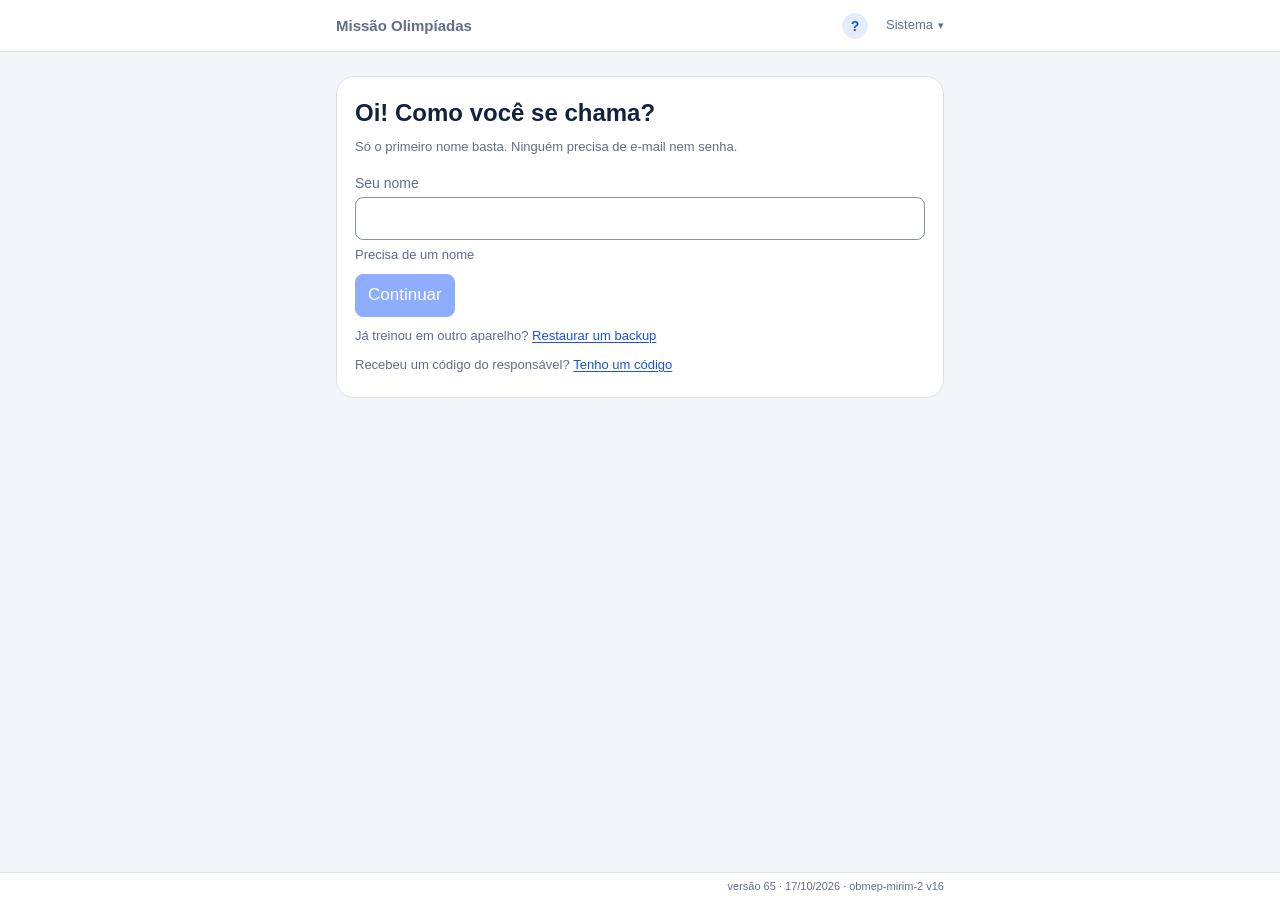
==== index.html @ d926add7 "site 65 · 17/10/2026 · obmep-mirim-2 v16" ====
<!DOCTYPE html>
<html lang="pt-BR">
<head>
<meta charset="utf-8">
<meta name="viewport" content="width=device-width, initial-scale=1, viewport-fit=cover">
<meta name="description" content="Treino com as provas antigas da olimpíada, no papel: folha de respostas, nota, caderno de erros e mapa.">
<title>Missão Olimpíadas</title>
<style>
  /* build:tokens largura="640px" corpo="17px" campo="17px" primaria="var(--blue)" */
  /* Paleta e medidas do shell. Fonte única: este arquivo é injetado nos três HTMLs pelo build.
     Não edite o bloco gerado dentro do HTML — edite aqui e rode `python3 scripts/build.py`. */
  :root{
    /* `only` nos dois temas: é ele que impede o "tema escuro para sites" do Chrome no Android de
       inverter a pintura por cima da nossa (o painel Hoje sumia no fundo, ouro e verde viravam cinza).
       `light` sozinho não opta por sair — testado. O tema escuro não é uma inversão do navegador:
       é a segunda coluna de cada token, logo abaixo. */
    color-scheme:only light;
    --bg:#F3F5F9; --surface:#FFFFFF; --ink:#12213F; --muted:#626D88;
    --line:#DDE2EC; --field-line:#8790A6; --blue:#1F5EFF; --blue-ink:#1B52E0; --blue-soft:#E4ECFF;
    --gold:#D69B0A; --gold-soft:#FFF4D6; --gold-ink:#7A5600;
    --green:#167A4C; --green-soft:#E1F5EA; --red:#B3261E; --red-soft:#FBE7E5;
  }
  /* Par escuro de cada token, na mesma linha do claro: os dois nunca saem de sincronia e não existe
     um segundo bloco de paleta para esquecer. Navegador sem light-dark() ignora estas linhas e fica
     no claro — e o boot lá embaixo não oferece o seletor onde ele não funcionaria.
     Escuro é marinho dessaturado, não cinza: a página continua sendo papel azulado, à noite. */
  :root{
    --bg:light-dark(#F3F5F9,#0E1626);           /* papel */
    --surface:light-dark(#FFFFFF,#172032);      /* ficha sobre o papel, e a barra do topo */
    --ink:light-dark(#12213F,#E9EDF6);          /* 13,9:1 sobre a ficha */
    --muted:light-dark(#626D88,#9AA7C2);        /* 6,7:1 — o mais escuro que ainda lê como secundário */
    --line:light-dark(#DDE2EC,#2C3750);
    --field-line:light-dark(#8790A6,#7987A8);   /* 4,5:1 sobre a ficha (SC 1.4.11 pede 3) */
    --blue:light-dark(#1F5EFF,#6D97FF);         /* azul elétrico não sobrevive ao escuro: sobe dois degraus */
    --blue-ink:light-dark(#1B52E0,#A9C4FF);
    --blue-soft:light-dark(#E4ECFF,#1C2A4B);
    --gold:light-dark(#D69B0A,#D9A62A);
    --gold-soft:light-dark(#FFF4D6,#3A2D0B);
    --gold-ink:light-dark(#7A5600,#EFC35E);     /* no escuro o par vira o claro: 8,1:1 sobre ouro suave */
    --green:light-dark(#167A4C,#4FC894);
    --green-soft:light-dark(#E1F5EA,#10301F);
    --red:light-dark(#B3261E,#FF8C82);
    --red-soft:light-dark(#FBE7E5,#3B1A17);
    /* sombra e backdrop: marinho com alfa no claro, um marinho quase apagado no escuro — nunca #000 */
    --shadow:light-dark(rgba(18,33,63,.25),rgba(5,9,18,.6));
    --scrim:light-dark(rgba(18,33,63,.45),rgba(5,9,18,.72));
  }
  /* Painel Hoje. No claro ele é a única superfície escura da tela; no escuro a tela inteira é escura,
     então ele passa a ser a única superfície *saturada*: azul-comando, 1,7:1 acima do papel. A tinta
     dele é branca nos dois temas — por isso os alfas de branco do painel continuam valendo. */
  :root{
    --hoje:light-dark(#12213F,#1B3A86);
    --hoje-ink:#FFFFFF;
    --hoje-line:light-dark(rgba(255,255,255,.45),rgba(255,255,255,.55)); /* 3:1 sobre o painel e sobre a pílula de 8% */
    /* opacidades da linha do tempo: o azul-comando é mais claro que o marinho, então branco a 70%/55%
       cairia para 4,1:1 nele. 85%/66% devolve o mesmo degrau visual com 6,6:1 e 4,8:1. */
    --tl:light-dark(.7,.85);
    --dim:light-dark(.55,.66);
    /* Medidas do shell. --shell é a altura da barra fixa: entra no padding do body e no
       scroll-margin-top das âncoras, então mudar aqui move tudo junto. --wide é a largura útil
       desta tela, e a barra usa a mesma do <main> para os dois alinharem. */
    --shell:52px;
    /* --footer é a altura total da barra fixa de baixo, fio de 1px incluído, e serve ao mesmo
       propósito: entra no padding do body e no quanto o toast sobe para não pousar sobre ela. */
    --footer:28px;
    --wide:640px;
    /* Medidas que mudam de tela para tela. Antes eram divergências que só quem já conhecia o código
       sabia de cor (campo de 16px no aluno e de 15px no orientador); agora cada arquivo as declara
       no próprio marcador do build, e o CSS compartilhado lê a variável. */
    --corpo:17px;        /* corpo de texto da tela */
    --campo:17px;        /* campo de formulário: nunca herda os 12px do rótulo .f */
    --primaria:var(--blue);  /* fundo do botão primário: azul elétrico no aluno, marinho no orientador */
    /* A segunda família tipográfica, e a única outra: a da folha de redação. A largura da folha é um
       número de caracteres, e só em fonte monoespaçada caractere vira largura na tela — a margem direita
       é uma linha, a linha cheia parece cheia e o recuo ocupa o que conta. Só pilha de sistema, sem
       webfont (ADR-009 de folha-de-redacao-e-noticias). A contagem nunca depende dela: num aparelho
       cujo monospace não seja de passo fixo, só a margem desenhada sai torta. */
    --mono:ui-monospace,"Cascadia Mono","Segoe UI Mono",Consolas,"DejaVu Sans Mono",Menlo,monospace;
  }
  /* Celular deitado: 52px de barra comeriam um oitavo da altura. As duas continuam fixas, mais baixas. */
  @media (max-height:480px){:root{--shell:44px;--footer:24px}}
  :root[data-tema="escuro"]{color-scheme:only dark}
  /* Papel é branco: imprimir no escuro sairia tinta clara sobre nada. */
  @media print{:root,:root[data-tema="escuro"]{color-scheme:only light}}
  /* /build:tokens */
  /* build:base */
  /* Camada de design system: o que o DESIGN.md declara obrigatoriamente igual nas três telas.
     Fonte única — editar aqui muda os três arquivos. O CSS de cada tela (o painel Hoje e o herói do
     aluno, a grade do orientador, a prosa do Escolha) continua morando junto do markup dela, porque
     58% das regras são exclusivas de uma tela e ali estar perto do HTML é qualidade, não defeito. */
  *{box-sizing:border-box}
  [hidden]{display:none !important}
  html,body{margin:0;background:var(--bg);color:var(--ink);font-family:"Avenir Next","Segoe UI",Helvetica,Arial,sans-serif;font-size:var(--corpo);line-height:1.45}
  html{scroll-behavior:smooth}
  @media (prefers-reduced-motion:reduce){html{scroll-behavior:auto}}
  p{margin:0}
  a{color:var(--blue);text-underline-offset:2px}
  .muted{color:var(--muted);font-size:13px}
  .mt{margin-top:10px}
  .f{font-size:12px;color:var(--muted);display:flex;flex-direction:column;gap:4px}
  .actions{display:flex;gap:8px;flex-wrap:wrap;margin-top:10px}

  button{font:inherit;cursor:pointer;border-radius:8px;border:1px solid var(--line);background:var(--surface);color:var(--ink);padding:8px 12px}
  /* um acento forte por card: o primário do aluno é azul elétrico, o do orientador é marinho tinta */
  button.primary{background:var(--primaria);color:var(--surface);border-color:var(--primaria)}
  button.quiet{background:transparent;border-color:transparent;color:var(--muted)}
  /* desabilitado: a base não declarava o estado, então o botão inerte saía idêntico ao ativo — o mesmo
     azul cheio, opacidade 1 e o cursor de mão, que é a metade enganosa: ele promete clique e nada
     acontece (o "Continuar" antes de escolher o personagem, na Olimpíadas). O grupo inteiro a 50%
     apaga fundo, texto e borda de uma vez, nas duas missões, nos dois temas e em toda variante, sem
     nenhuma cor nova; a regra vem depois de .primary e .quiet porque é estado, não variante. Campo e
     caixa não entram: o navegador já lhes troca o cursor, e o rótulo da seção diz o que falta. */
  button:disabled{opacity:.5;cursor:default}
  button:focus-visible,input:focus-visible,textarea:focus-visible,select:focus-visible,a:focus-visible,summary:focus-visible,h2:focus-visible,h3:focus-visible{outline:3px solid var(--blue);outline-offset:2px}
  /* campo nunca herda os 12px do rótulo .f, e --campo nunca desce de 16px onde há iPhone: abaixo disso ele dá zoom */
  /* campo vazio só se enxerga pela borda: --field-line dá 3:1 sobre branco (SC 1.4.11). Card e botão
     continuam em --line: lá o rótulo e a superfície já identificam o elemento. */
  input,textarea,select{font:inherit;font-size:var(--campo);padding:8px;border:1px solid var(--field-line);border-radius:8px;width:100%;background:var(--surface);color:var(--ink);caret-color:var(--blue)}
  textarea{resize:vertical}
  /* textarea com teto rola por dentro: a barra é do sistema, como o caret (--field-line dá 3:1 sobre branco) */
  textarea{scrollbar-width:thin;scrollbar-color:var(--field-line) transparent}
  /* textareas que crescem com o texto não têm alça: a alça brigaria com o crescimento automático */
  textarea[data-grow]{resize:none}
  textarea.code{font-size:13px;min-height:120px;overflow-wrap:anywhere}
  /* o cinza de placeholder do navegador não é o nosso: --muted é o mais claro que ainda dá 4,5:1 */
  ::placeholder{color:var(--muted);opacity:1}
  ::selection{background:var(--blue-soft);color:var(--ink)}

  /* Fila que rola de lado (navegação e abas). Enquanto sobrar item fora da tela, a borda esmaece e
     uma seta "›" fica sobre a parte já limpa da máscara: o esmaecido diz que há mais, a seta diz para onde. */
  .fila{position:relative}
  .fila::after{content:"\203A";position:absolute;right:0;top:0;bottom:0;width:26px;display:none;align-items:center;justify-content:flex-end;font-size:22px;line-height:1;color:var(--muted);pointer-events:none}
  .fila.more::after{display:flex}
  /* as abas têm padding em cima e embaixo: a seta acompanha para ficar no meio das pílulas */
  .fila.abas::after{top:4px;bottom:8px}

  /* Diálogo e toast: os únicos elementos que flutuam, e por isso os únicos com sombra. No escuro a
     sombra não desenha nada sobre fundo escuro, e o recorte volta a ser o fio de 1px de todo card. */
  dialog{border:1px solid light-dark(transparent,var(--line));border-radius:14px;padding:0;max-width:560px;width:calc(100% - 32px);max-height:calc(100vh - 32px);overflow:auto;background:var(--surface);color:var(--ink);box-shadow:0 20px 60px var(--shadow)}
  @supports (height:1dvh){dialog{max-height:calc(100dvh - 32px)}}
  dialog::backdrop{background:var(--scrim)}
  dialog .dh{display:flex;justify-content:space-between;align-items:center;gap:10px;padding:16px 18px 8px}
  dialog .dh h2{margin:0;font-size:17px}
  dialog .db{padding:0 18px 18px;font-size:14px;line-height:1.55}
  dialog .db p{margin:8px 0}
  dialog .db ul{margin:6px 0;padding-left:18px}
  dialog .db li{margin:4px 0}
  dialog .db code{background:var(--bg);padding:1px 6px;border-radius:6px;font-size:13px}

  /* O toast pousa acima da barra de baixo, não sobre ela: --footer já é a altura toda dela. */
  .toast{position:fixed;left:0;right:0;bottom:calc(var(--footer) + 16px + env(safe-area-inset-bottom));width:max-content;max-width:calc(100vw - 32px);margin:0 auto;background:var(--ink);color:var(--surface);padding:10px 16px;border-radius:99px;font-size:14px;text-align:center;opacity:0;pointer-events:none;transition:opacity .2s;z-index:3}
  .toast.show{opacity:1}
  .toast b{font-weight:700}
  @media (prefers-reduced-motion:reduce){.toast{transition:none}}
  /* toast com Desfazer: só depois de apagar (zerar, apagar repertório); some em 8 s */
  .toast.act{pointer-events:auto}
  .toast button{margin-left:10px;padding:4px 10px;font-size:13px;font-weight:700;background:var(--surface);color:var(--ink);border-color:var(--surface);border-radius:99px}
  /* toque: o Desfazer desenha 37px (a linha de 13px tem 18,85, mais 8px de padding e a borda) e acerta 44
     pela área invisível, que cresce para cima e para baixo dentro dos 10px de padding da pílula — o
     desenho não muda. O `padding:8px 12px` sozinho, copiado à mão nos dois apps, dava 37,8: padding é
     conta de métrica de fonte, e a área se mede do tamanho, como a do `?`. */
  @media (pointer:coarse){.toast button{position:relative;padding:8px 12px}.toast button::after{content:"";position:absolute;inset:calc((100% - 44px)/2) 0;border-radius:99px}}

  .help{width:26px;height:26px;padding:0;border-radius:99px;font-size:14px;font-weight:700;color:var(--blue-ink);border-color:var(--blue-soft);background:var(--blue-soft);flex:0 0 auto;line-height:1}
  @media (hover:hover){.help:hover{background:var(--blue);color:var(--surface)}}
  /* toque: o `?` desenha 26px (22 no subtítulo) e acerta 44 pela área invisível. O ::after se mede da
     caixa de PADDING, que não tem a borda de 1px do botão, e por isso o recuo sai do tamanho e não de
     um número fixo: o `inset:-9px` de antes, copiado à mão nos dois apps, dava 42 no de 26 e 38 no de 22. */
  @media (pointer:coarse){.help{position:relative}.help::after{content:"";position:absolute;inset:calc((100% - 44px)/2);border-radius:99px}}
  /* vermelho só para erro e alerta, nunca em botão */
  .err{color:var(--red);font-size:13px;margin:8px 0 0}
  .alert{background:var(--red-soft);color:var(--red);border-radius:10px;padding:10px 12px;font-size:14px;line-height:1.4}

  /* A faixa de atualização (#updateBanner). As regras moram aqui porque a peça é obrigatoriamente
     idêntica nos dois apps — e até 18/09/2026 elas existiam em TRIPLICATA, copiadas à mão nos três
     arquivos, inclusive no Escolha, que não tem faixa nenhuma.

     Azul e não vermelho: versão nova não é falha, e vermelho ali leria como "alguma coisa quebrou".
     Mas azul suave sobre o papel azulado dá 1,1:1. Dentro de um card o mesmo recurso funciona — é o
     que .promo e .flag fazem, sobre branco —; na PÁGINA ele desaparece, e a faixa lia como mais um
     card num quadro cheio de cards. Quem separa é o fio de 1px em azul elétrico: é o único bloco da
     tela com contorno de acento, e um fio basta. Filete grosso à esquerda seria o carimbo genérico de
     "callout", que é o oposto de uma decisão — e o ouro do .flag já ocupa esse gesto no orientador. */
  .alert.info{background:var(--blue-soft);color:var(--blue-ink);border:1px solid var(--blue)}
  #updateBanner{margin:0 0 12px}
  #updateBanner p{margin:0}
  #updateBanner .actions{margin-top:8px;align-items:center}
  /* Os dois botões são `quiet`, que nasce em --muted: cinza-neblina sobre azul suave é cinza fora do
     tom da superfície, e no escuro chega perto de parecer desabilitado. Sobre superfície colorida o
     secundário se tinge da própria cor, nunca de cinza — e --blue-ink é o par escuro que a paleta já
     reserva para pousar sobre --blue-soft. O `quiet` continua `quiet`: sem fundo, sem fio, sem acento.
     Nenhuma das duas saídas é a certa, e a Regra do Um Acento continua valendo aqui. */
  #updateBanner button.quiet{color:var(--blue-ink)}
  /* A barra do download. O trilho não pode ser --blue-soft, que aqui é o fundo da própria faixa: usa
     --surface, que no claro sobe (branco sobre azul suave) e no escuro afunda (#172032 sobre #1C2A4B)
     — nos dois casos lê como sulco. `appearance:none` é o que tira o desenho do sistema operacional,
     que não conhece a nossa paleta e ignora o tema. */
  #updateProg{display:block;width:100%;height:6px;margin-top:8px;border:0;border-radius:99px;background:var(--surface);appearance:none;-webkit-appearance:none}
  #updateProg::-webkit-progress-bar{background:transparent;border-radius:99px}
  #updateProg::-webkit-progress-value{background:var(--blue);border-radius:99px}
  #updateProg::-moz-progress-bar{background:var(--blue);border-radius:99px}
  /* O link herda a cor da faixa: azul tinta sobre azul suave já é o contraste da peça, e um segundo
     azul ali brigaria com ele. */
  #updateBanner a{color:inherit;font-size:14px;text-underline-offset:2px}
  /* Ela aparece NO MEIO da sessão, quando o download termina, e é aí que a atenção importa: a entrada
     é o aviso. Um momento só, com a mesma curva da promoção de patente — o outro anúncio do sistema
     que aparece sozinho. De cima para baixo porque ela empurra a página, e não surge por baixo dela. */
  @media (prefers-reduced-motion:no-preference){
    #updateBanner:not([hidden]){animation:faixa .45s cubic-bezier(.16,1,.3,1) both}
    @keyframes faixa{from{opacity:0;transform:translateY(-6px)}to{opacity:1;transform:none}}
  }
  /* Em alto contraste o fundo e o fio somem: sem isto a faixa vira texto solto no meio da página. */
  @media (forced-colors:active){.alert.info{outline:2px solid CanvasText}}
  /* Aviso de tela: some no papel. Uma folha impressa hoje não tem como reiniciar app nenhum, e a
     linha sobreviveria ao arquivo. */
  @media print{#updateBanner{display:none}}
  /* A folha de redação (.sheet): linhas numeradas e pautadas, desenhadas por folhaHTML() a partir de
     folhaLinhas() — a mesma lista que dá a contagem, então a folha e o número não discordam. Mora aqui
     porque é o mesmo componente nos dois apps (o rascunho dele, a referência do passar a limpo, a folha
     no painel do pai). --cols é a largura dele, posta inline no <ol>; a coluna do texto mede
     exatamente --cols caracteres e a margem é o fio à direita dela. Pauta em --line, como todo fio de
     card; a margem em --field-line, porque ela é o exercício e precisa se ver. Nenhum estado é
     vermelho: a folha nunca julga o que ele escreveu.
     Linhas: .out (depois da 30ª, abaixo do corte "fora da folha"), .past (passou da largura dele, numa
     semana em que a folha segue o papel: aviso neutro, pontilhado) e .full (a linha do passar a limpo
     que chegou ao máximo: a margem escurece, e é só isso que a recusa silenciosa mostra).
     A folha não encolhe para caber: em tela estreita o .sheet-wrap rola de lado por dentro e a página
     não. Encolher foi medido e recusado (para 68 colunas caberem num celular de 375 px a letra iria a
     6,8 px). Enquanto sobra linha à direita, o .sheet-wrap leva .more: a borda some em degradê, como
     na .fila, e não corta a palavra a seco. Com toque, a .sheet-hint acima da folha diz o que fazer —
     deitado, 55 e 68 colunas cabem inteiras em todo celular medido. Sem toque ela não aparece: numa
     janela estreita de computador "deite o celular" seria instrução para outro aparelho.
     A largura do <ol> é a conta das colunas (número, intervalo, texto) e não max-content, e cada linha
     leva content-visibility:auto: o rascunho é redesenhado a cada tecla, e com um texto várias vezes
     maior que a folha medir a linha mais larga obrigava o navegador a diagramar todas — numa redação de
     20.000 palavras eram 2.500 linhas e mais de 100 ms por tecla. Assim só as linhas visíveis custam. */
  .sheet-wrap{max-width:100%;overflow-x:auto;scrollbar-width:thin;scrollbar-color:var(--field-line) transparent}
  /* impeccable-disable-next-line design-system-color: #000 aqui é canal de máscara (alfa), não cor visível */
  .sheet-wrap.more{-webkit-mask-image:linear-gradient(to right,#000 calc(100% - 32px),transparent);mask-image:linear-gradient(to right,#000 calc(100% - 32px),transparent)}
  .sheet-hint{display:none;margin:10px 0 4px;font-size:12px;color:var(--muted)}
  .sheet-hint + *{margin-top:10px}
  @media (pointer:coarse){.sheet-hint:not([hidden]){display:block}.sheet-hint:not([hidden]) + *{margin-top:0}}
  .sheet{list-style:none;margin:0;padding:0;width:calc((var(--cols) + 4.5) * 1ch);min-width:100%;background:var(--surface);color:var(--ink);font-family:var(--mono);font-size:13px;line-height:24px}
  .sheet li{display:grid;grid-template-columns:3ch calc(var(--cols) * 1ch);column-gap:1.5ch;min-height:25px;border-bottom:1px solid var(--line);content-visibility:auto;contain-intrinsic-block-size:auto 25px}
  .sheet .sheet-n{color:var(--muted);text-align:right;font-variant-numeric:tabular-nums;user-select:none}
  .sheet .sheet-t{min-width:0;white-space:pre;border-right:1px solid var(--field-line)}
  .sheet input.sheet-t{font:inherit;line-height:inherit;height:24px;padding:0;border:0;border-right:1px solid var(--field-line);border-radius:0;background:transparent;width:auto}
  .sheet .full .sheet-t{border-right-color:var(--ink)}
  .sheet .past .sheet-t{text-decoration:underline dotted var(--field-line);text-underline-offset:5px}
  /* "passou da sua largura" é para leitor de tela: o pontilhado é desenho e não se lê. O aluno não tem
     .vh, e a folha não depende do CSS de tela nenhuma. */
  .sheet .sheet-vh{position:absolute;width:1px;height:1px;margin:-1px;padding:0;overflow:hidden;clip-path:inset(50%);white-space:nowrap}
  .sheet .out{background:var(--bg);color:var(--muted)}
  .sheet li:not(.out) + .out::before{content:"fora da folha";grid-column:1 / -1;font-family:"Avenir Next","Segoe UI",Helvetica,Arial,sans-serif;font-size:12px;color:var(--muted);border-top:2px dashed var(--field-line);padding-left:4.5ch}
  /* Carimbo do build: mora na barra fixa de baixo (.shell-footer, em shell.css), pequeno e fora do
     caminho, mas legível de qualquer ponto da página quando o pai pergunta "que versão aparece aí
     embaixo?". Sai também no papel — folha impressa sem versão não dá para conferir depois. */
  .versao{margin:0;font-size:11px;color:var(--muted);font-variant-numeric:tabular-nums}
  /* /build:base */
  /* build:shell-css */
  /* Barra do topo: a casca comum aos três arquivos. Fixa — o conteúdo passa por baixo dela, e é por
     isso que o <body> ganha padding-top e o <html> o scroll-padding (nunca em pixels soltos).
     Chrome é superfície, não papel: fundo --surface e um fio de 1px embaixo. Aqui a sombra da barra
     fixa não serve, porque no tema escuro sombra escura sobre fundo escuro não desenha nada. */
  .shell{position:fixed;top:0;left:0;right:0;z-index:5;background:var(--surface);border-bottom:1px solid var(--line);padding-top:env(safe-area-inset-top)}
  .shell .in{display:flex;align-items:center;gap:10px;height:calc(var(--shell) - 1px);max-width:var(--wide);margin:0 auto;padding:0 max(16px,env(safe-area-inset-right)) 0 max(16px,env(safe-area-inset-left))}
  /* O nome da tela é o item que encolhe: numa tela estreita ele abrevia, e os botões da direita não —
     quem chega na barra já sabe em que tela está, e os controles precisam continuar clicáveis inteiros. */
  .shell .telas{flex:1 1 auto;min-width:0}
  .shell h1{margin:0;font-size:15px;font-weight:600;color:var(--muted);white-space:nowrap;overflow:hidden;text-overflow:ellipsis}
  /* O user menu entra aqui dentro, depois do tema. Não crie div vazia para reservar o lugar. */
  .shell .acts{display:flex;align-items:center;gap:10px;flex:0 0 auto}

  /* Menus da barra: o nome da tela abre a lista de telas, o nome do tema abre a lista de temas.
     Um componente só, usado duas vezes. O tema era um toggle de três pílulas e comia 176px dos 358
     que sobram em 390px — quase metade da barra para uma preferência que se ajusta uma vez. Como
     dropdown ele mostra a escolha atual em ~78px, e o nome da tela deixa de ser espremido.
     <details> e não a Popover API: o popover traria fechar-ao-clicar-fora e Esc de graça, mas onde
     ele não existe o menu simplesmente não abre — e aqui isso seria perder o caminho entre os dois
     arquivos do Arthur. As poucas linhas de JS são o preço de funcionar em todo lugar. */
  .menu{position:relative;min-width:0}
  .telas .menu{margin-left:-8px}  /* o texto do título volta a alinhar com o conteúdo da página */
  .acts .menu{margin-right:-8px}
  .menu > summary{display:flex;align-items:center;gap:5px;min-width:0;padding:4px 8px;border-radius:8px;cursor:pointer;list-style:none}
  .menu > summary::-webkit-details-marker{display:none}
  .menu > summary > span{white-space:nowrap;overflow:hidden;text-overflow:ellipsis}
  .menu > summary::after{content:"\25BE";font-size:11px;line-height:1;color:var(--muted);flex:0 0 auto;transition:transform .15s}
  .menu[open] > summary::after{transform:rotate(180deg)}
  @media (prefers-reduced-motion:reduce){.menu > summary::after{transition:none}}
  .menu > summary:focus-visible{outline:3px solid var(--blue);outline-offset:1px}
  @media (hover:hover){.menu > summary:hover{background:var(--bg)}}
  .tema > summary{font-size:13px;color:var(--muted)}
  .menu .pop{position:absolute;top:calc(100% + 7px);left:0;z-index:1;min-width:190px;display:flex;flex-direction:column;gap:2px;padding:4px;background:var(--surface);border:1px solid var(--line);border-radius:12px;box-shadow:0 12px 32px var(--shadow)}
  .acts .menu .pop{left:auto;right:0}  /* encostado na direita: é lá que o botão está */
  .menu .pop > a,.menu .pop > span,.menu .pop > label,.menu .pop > button{display:block;padding:9px 10px;border-radius:8px;font-size:14px;color:var(--ink);text-decoration:none;white-space:nowrap;cursor:pointer}
  /* o botão do user menu é um item de lista, não um botão: sem fio, sem fundo, largura inteira e o
     texto alinhado com os vizinhos. Sem isto ele herdaria a borda e o padding de base.css e ficaria
     uma pílula dentro da lista, do lado de itens que não têm nenhuma. */
  .menu .pop > button{width:100%;text-align:left;background:transparent;border:0;font:inherit}
  /* o item marcado usa a linguagem do chip marcado: a tela onde você está, o tema que está valendo */
  .menu .pop > [aria-current],.menu .pop > label:has(input:checked){background:var(--blue-soft);color:var(--blue-ink);font-weight:700}
  @media (hover:hover){.menu .pop > a:hover,.menu .pop > label:hover,.menu .pop > button:hover{background:var(--bg)}}
  .menu .pop > a:focus-visible,.menu .pop > button:focus-visible,.menu .pop > label:has(input:focus-visible){outline:3px solid var(--blue);outline-offset:-1px}
  .menu .pop input{position:absolute;opacity:0;width:1px;height:1px}
  @media (pointer:coarse){
    .menu > summary{min-height:44px;padding:4px 8px}
    .menu .pop > a,.menu .pop > span,.menu .pop > label,.menu .pop > button{min-height:44px;display:flex;align-items:center;padding:0 10px}
    .menu .pop input{padding:0}
  }
  @media (forced-colors:active){
    .menu .pop input{position:static;opacity:1;width:16px;height:16px}
    .menu .pop > label{display:flex;align-items:center;gap:6px}
    .menu .pop > [aria-current],.menu .pop > label:has(input:checked){outline:2px solid CanvasText}
  }
  /* o seletor só existe onde light-dark() existe: quem aplica o data-escolha é o boot no <head> */
  .shell .tema{display:none}
  :root[data-escolha] .shell .tema{display:block}

  /* Barra de baixo: a outra ponta da mesma casca. Existe para hospedar o carimbo do build, que
     antes ficava no fim do <main> — e no fim do <main> só se lê depois de rolar o app inteiro, que é
     justamente o que não dá para pedir por telefone ("que versão aparece aí embaixo?"). Fixa, ela
     responde na hora, de qualquer ponto da página.
     Mesmo desenho da barra do topo, espelhado: superfície, fio de 1px em cima (não sombra — no tema
     escuro sombra escura sobre fundo escuro não desenha nada) e o mesmo --wide, para o conteúdo dela
     alinhar com o do <main>. O carimbo fica à direita, que é onde se procura número de versão; a
     esquerda fica vazia de propósito, para o que o rodapé vier a hospedar.
     28px e não 44: aqui não há alvo de toque, é texto de 11px que se lê e não se clica. */
  .shell-footer{position:fixed;left:0;right:0;bottom:0;z-index:5;background:var(--surface);border-top:1px solid var(--line);padding-bottom:env(safe-area-inset-bottom)}
  .shell-footer .in{display:flex;align-items:center;justify-content:flex-end;gap:10px;height:calc(var(--footer) - 1px);max-width:var(--wide);margin:0 auto;padding:0 max(16px,env(safe-area-inset-right)) 0 max(16px,env(safe-area-inset-left))}

  /* Faixa informativa: o mesmo componente do .alert de base.css (vermelho, que é erro) em azul.
     O aviso de versão nova não é falha nenhuma — vermelho ali leria como "alguma coisa quebrou". */
  .alert.info{background:var(--blue-soft);color:var(--blue-ink)}

  /* A faixa da atualização (#updateBanner) tem o mesmo markup nos dois apps, então o layout dela mora
     aqui e não no CSS de cada tela: duas cópias de uma peça só é exatamente o que este arquivo existe
     para evitar. O link herda a cor da faixa — azul tinta sobre azul suave já é o contraste da peça,
     e um segundo azul ali brigaria com ele. */
  #updateBanner{margin:0 0 12px}
  #updateBanner p{margin:0}
  #updateBanner .actions{margin-top:8px;align-items:center}
  #updateBanner a{color:inherit;font-size:14px;text-underline-offset:2px}

  /* As duas barras são fixas: o conteúdo começa abaixo de uma e termina acima da outra. --shell e
     --footer são as alturas totais, fio de 1px incluído. */
  body{padding-top:calc(var(--shell) + env(safe-area-inset-top));padding-bottom:calc(var(--footer) + env(safe-area-inset-bottom))}
  /* E o navegador precisa saber delas: ao levar o foco do teclado a um controle fora da tela, ele o encosta na
     borda da janela — que é onde as barras pintam por cima. O scroll-padding desconta as duas de toda rolagem
     até um elemento (foco, âncora, scrollIntoView). Por isso o scroll-margin-top de quem quer folga diz só a
     folga (12px), sem --shell: com a barra nos dois, ela contaria duas vezes. */
  html{scroll-padding:calc(var(--shell) + env(safe-area-inset-top)) 0 calc(var(--footer) + env(safe-area-inset-bottom))}
  @media print{
    /* A faixa da atualização é aviso de tela e some no papel: uma folha impressa hoje não tem como
       reiniciar app nenhum, e a linha sobreviveria ao arquivo. */
    #updateBanner{display:none}
    .menu > summary::after,.menu .pop{display:none}
    .shell{position:static;background:none;border:0;padding:0}
    .shell .in{height:auto;max-width:none;padding:0;margin-bottom:10px}
    .shell .acts{display:none}
    /* no papel o rodapé volta a ser o que era: uma linha no fim do documento. Folha sem versão não
       dá para conferir depois, então ele imprime — só deixa de ser barra. */
    .shell-footer{position:static;background:none;border:0;padding:0}
    .shell-footer .in{height:auto;max-width:none;padding:0;margin-top:10px}
    body{padding-top:0;padding-bottom:0}
  }

  /* Sobrou aqui, quando o seletor de tema deixou de ser uma cápsula de três pílulas e virou um .menu,
     o CSS da cápsula. Ele não era decorativo: `.tema{border;border-radius:99px;padding:2px}` ainda casava
     com o <details> e deixava o botão de tema como a única peça da barra desenhada como pílula com fio,
     enquanto o menu de telas ao lado não tem nenhum; e `.tema label::after{inset:-10px 0}` em ponteiro
     grosso dava aos itens do menu um alvo invisível que passava 10px por cima do vizinho — o dedo que
     mira "Escuro" caindo em "Sistema". Quem desenha o controle agora é .menu / .menu .pop, acima.
     As regras vivas do tema são `.tema > summary` e o par `.shell .tema` de display. */
  /* /build:shell-css */
  /* Tela da criança (task_03 de missao-obmep-mirim). A ordem da página é a da TechSpec: início, provas,
     assuntos, caderno, história, para os pais, dados. Os tokens e a base são os da Missão ENEM; o que é
     daqui é o jeito de brincar — o mapa, o personagem, as letras grandes da folha. */
  main{max-width:var(--wide);margin:0 auto;padding:16px 16px 32px}
  h2,h3,h4{margin:0}
  h3{font-size:19px}
  h4{font-size:15px;margin-top:16px}
  ul.lista,ol.lista{list-style:none;margin:8px 0 0;padding:0}
  /* Linha que vem do contrato em minúsculas ("precisa de um nome"): o texto fica como o contrato diz,
     e a tela mostra a primeira letra maiúscula. */
  .frase::first-letter{text-transform:uppercase}
  .linkish{background:none;border:0;padding:0;color:var(--blue-ink);text-decoration:underline;text-underline-offset:2px;font:inherit;cursor:pointer}
  .ok-txt{color:var(--green)}
  .vh{position:absolute;width:1px;height:1px;overflow:hidden;clip:rect(0 0 0 0);white-space:nowrap}

  /* A primeira abertura é um estado da página, não um diálogo: enquanto ela vale, só ela e o alerta de
     armazenamento aparecem no <main>. */
  body[data-primeiro] main > :not(#primeiro):not(#storeAlert){display:none !important}
  body:not([data-primeiro]) #primeiro{display:none}
  body[data-primeiro="nome"] #passoPersonagem,body[data-primeiro="personagem"] #passoNome{display:none}
  #primeiro{background:var(--surface);border:1px solid var(--line);border-radius:18px;padding:22px 18px;margin-top:8px}
  #primeiro h2{font-size:24px;line-height:1.2}
  #primeiro .f{margin-top:16px;font-size:14px}
  #primeiroNomeAviso{margin-top:6px}

  /* A fila de âncoras: um índice, usado no começo. Não gruda: quem não rola é o shell. */
  .navwrap{margin:4px 0 12px}
  .nav{display:flex;gap:6px;overflow-x:auto;scrollbar-width:none;padding:2px}
  .nav::-webkit-scrollbar{display:none}
  .navwrap.more .nav{mask-image:linear-gradient(90deg,#000 calc(100% - 40px),transparent calc(100% - 14px))}
  .nav a{flex:0 0 auto;padding:8px 12px;border-radius:99px;border:1px solid var(--line);background:var(--surface);color:var(--ink);text-decoration:none;font-size:14px}
  .sec,.hoje{scroll-margin-top:12px}

  /* Início: a única superfície escura no claro e a única saturada no escuro, como o painel Hoje. */
  .hoje{position:relative;background:var(--hoje);color:var(--hoje-ink);border-radius:18px;padding:18px 18px 20px}
  .hoje .help{position:absolute;top:14px;right:14px;background:transparent;color:var(--hoje-ink);border-color:var(--hoje-line)}
  .hoje .ciclo{font-size:13px;opacity:var(--tl);margin-right:40px}
  .hoje .contagem{font-size:15px;font-weight:600;margin-top:2px;margin-right:40px}
  .hoje .quem{display:flex;align-items:center;gap:12px;margin-top:14px}
  .hoje .quem h2{font-size:22px;line-height:1.2;min-width:0;overflow-wrap:anywhere}
  .avatar{flex:0 0 auto;width:64px;height:64px;border-radius:50%;background:rgba(255,255,255,.08);border:1px solid var(--hoje-line);display:grid;place-items:center;overflow:hidden}
  .avatar > svg{width:52px;height:52px}
  .hoje .agora{margin-top:16px;border-top:1px solid var(--hoje-line);padding-top:14px}
  .hoje .rotulo{font-size:12px;letter-spacing:.06em;text-transform:uppercase;opacity:var(--tl)}
  .hoje .manchete{font-size:19px;font-weight:700;line-height:1.3;margin-top:2px;overflow-wrap:anywhere}
  .hoje .sub{font-size:14px;opacity:var(--tl);margin-top:4px}
  .hoje .actions{margin-top:12px}
  .hoje button.primary{background:var(--hoje-ink);color:var(--hoje);border-color:var(--hoje-ink);font-weight:700;padding:10px 18px}
  .hoje .linkish{color:var(--hoje-ink)}
  .hoje .final{margin-top:14px;background:rgba(255,255,255,.08);border:1px solid var(--hoje-line);border-radius:12px;padding:12px 14px}
  .hoje .final button{margin-top:10px;background:transparent;color:var(--hoje-ink);border-color:var(--hoje-line)}
  @media (max-width:480px){.hoje button.primary{width:100%}}
  /* A conta, no endereço: uma linha cinza sob o nome, nunca um bloco (BR-30). */
  .hoje .ligado{font-size:14px;opacity:var(--tl);margin-top:8px;overflow-wrap:anywhere}
  #adocao .lados{margin:8px 0;padding-left:18px}
  #adocao .lados li{overflow-wrap:anywhere}

  .sec{background:var(--surface);border:1px solid var(--line);border-radius:14px;padding:16px;margin-top:16px}
  .sec > header{display:flex;justify-content:space-between;align-items:center;gap:10px;flex-wrap:wrap;cursor:pointer;user-select:none}
  .sec h2{display:flex;align-items:center;gap:8px;font-size:22px}
  .sec > header .sum{font-size:13px;color:var(--muted);min-width:0;overflow-wrap:anywhere}
  .sec:not(.closed) .sum{display:none}
  .sec > .body{margin-top:10px}
  .sec.closed > .body{display:none}
  .chev{position:relative;width:18px;height:22px;padding:0;border:0;border-radius:4px;background:none;color:var(--muted);font-size:14px;line-height:1;flex:0 0 auto;transition:transform .15s}
  .sec.closed .chev{transform:rotate(-90deg)}
  @media (prefers-reduced-motion:reduce){.chev{transition:none}}
  @media (max-width:420px){.sec{padding:12px}}

  /* Provas: a lista e o painel de uma prova (passos, folha, resultado). */
  .provas li{display:flex;flex-wrap:wrap;align-items:center;gap:6px 12px;padding:10px 0;border-top:1px solid var(--line)}
  .provas li:first-child{border-top:0}
  .provas .qual{flex:1 1 160px;min-width:0}
  .provas .estado{display:block;font-size:13px;color:var(--muted)}
  .provas .estado .feita{color:var(--green)}
  .provas li > button{flex:0 0 auto}
  .passos{margin:10px 0 0;padding-left:22px}
  .passos li{margin:6px 0}
  .alert.info .actions{margin-top:8px}

  /* A folha de respostas: uma linha por questão, as letras do pacote como alvos de 44px. */
  .folha{margin-top:12px}
  .linha{display:flex;flex-wrap:wrap;align-items:center;gap:4px;padding:4px 0;border-top:1px solid var(--line)}
  .linha:first-child{border-top:0}
  .linha .n{flex:0 0 26px;font-weight:700;font-size:15px;text-align:right;margin-right:4px;font-variant-numeric:tabular-nums}
  .letra{width:44px;height:44px;min-width:44px;padding:0;border-radius:50%;font-weight:700;font-size:16px;border:1.5px solid var(--field-line);background:var(--surface);color:var(--ink)}
  .letra[aria-pressed="true"]{background:var(--blue);border-color:var(--blue);color:var(--surface)}
  .letra.branco{border-style:dashed;color:var(--muted);margin-left:4px;font-weight:400}
  .relogio{display:flex;flex-wrap:wrap;align-items:center;gap:8px 12px;margin-top:10px}
  .relogio .tempo{font-size:20px;font-weight:700;font-variant-numeric:tabular-nums}
  .pergunta{margin-top:12px;background:var(--gold-soft);color:var(--gold-ink);border-radius:10px;padding:10px 12px}
  .pergunta .actions{margin-top:8px}

  /* Resultado. A nota é o número grande; a moldura diz para onde ele vai, nunca o que faltou. */
  .nota{font-size:34px;font-weight:800;line-height:1.1;margin-top:8px}
  .nota small{font-size:18px;font-weight:600;color:var(--muted)}
  .moldura{font-size:16px;font-weight:600;color:var(--blue-ink);margin-top:4px}
  .questoes{display:grid;grid-template-columns:repeat(auto-fill,minmax(96px,1fr));gap:6px;margin-top:8px}
  .questoes li{border:1px solid var(--line);border-radius:10px;padding:6px 8px;font-size:14px}
  .questoes li.ok{background:var(--green-soft);border-color:transparent}
  .questoes li b{display:block}
  /* A questão com dica abre a ajuda no próprio resultado (CD4): o azulejo inteiro é o botão — 96px por
     ~44 de alvo, sem área invisível, que num azulejo deste tamanho cobriria o da linha de baixo (o vão
     da grade é de 6px). O azulejo sem dica continua texto, e a diferença entre abrir e não abrir é o que
     a criança vê da curadoria que ainda não passou naquela prova. */
  .questoes li.abre{padding:0}
  .questoes li.abre > button{display:block;width:100%;min-height:44px;text-align:left;font:inherit;color:inherit;background:none;border:0;border-radius:10px;padding:6px 8px;cursor:pointer}
  .questoes li.abre > button[aria-expanded="true"]{background:var(--blue-soft);border-color:var(--blue);color:var(--blue-ink)}
  .abrirq{display:block;margin-top:2px;color:var(--blue-ink);text-decoration:underline;text-underline-offset:2px}
  .questoes li.abre > button[aria-expanded="true"] .abrirq{color:inherit}
  .assuntos li{display:flex;flex-wrap:wrap;justify-content:space-between;gap:4px 10px;padding:8px 0;border-top:1px solid var(--line)}
  .assuntos li:first-child{border-top:0}
  .assuntos .nome{min-width:0;overflow-wrap:anywhere;flex:1 1 160px}
  .assuntos li.perfeito .conta{color:var(--green);font-weight:700}
  .treinar{display:inline-block;font-size:12px;font-weight:700;background:var(--gold-soft);color:var(--gold-ink);border-radius:99px;padding:2px 8px;margin-left:6px}
  .estudo{flex:1 1 100%;font-size:14px}
  .estudo a,.estudo span{display:inline-block;margin-right:10px}

  /* A etapa ganha: o fragmento da história e o item, com o Continuar para o mapa. */
  .etapa{margin-top:14px;background:var(--gold-soft);color:var(--ink);border-radius:14px;padding:14px;display:flex;gap:12px;align-items:flex-start}
  .etapa .item svg{width:48px;height:48px}
  .etapa p{margin-top:4px}
  .etapa .rot{font-size:12px;font-weight:700;letter-spacing:.06em;text-transform:uppercase;color:var(--gold-ink)}
  .etapa button{margin-top:8px}
  .anima{animation:surge .5s ease-out}
  @keyframes surge{from{opacity:0;transform:translateY(8px) scale(.98)}to{opacity:1;transform:none}}
  @media (prefers-reduced-motion:reduce){.anima{animation:none}}

  /* Caderno */
  .entrada{border:1px solid var(--line);border-radius:12px;padding:12px;margin-top:10px}
  .entrada .ref{font-weight:600;overflow-wrap:anywhere}
  .entrada .letras{display:flex;flex-wrap:wrap;gap:4px;margin-top:8px}
  .entrada .resultado{margin-top:8px;font-weight:700}
  .entrada .resultado.certo{color:var(--green)}
  .entrada .resultado.errado{color:var(--ink)}
  .dicas{margin-top:8px}
  .dicas ol{margin:6px 0 0;padding-left:20px}
  .dicas li{margin:4px 0}
  .resposta{margin-top:8px;background:var(--blue-soft);color:var(--ink);border-radius:10px;padding:8px 10px}
  .aprendidas details{border-top:1px solid var(--line);padding:6px 0}
  .aprendidas summary{cursor:pointer;padding:6px 0}

  /* História: o mapa é uma trilha de etapas; as que faltam ficam escondidas. */
  .mapa{margin-top:10px;background:var(--bg);border-radius:14px;padding:8px}
  .mapa svg{display:block;width:100%;height:auto}
  .mapa .trilha{fill:none;stroke:var(--line);stroke-width:6;stroke-linecap:round;stroke-dasharray:2 10}
  .mapa .no circle{fill:var(--surface);stroke:var(--field-line);stroke-width:2}
  .mapa .no text{fill:var(--muted);font-size:11px;font-weight:700;text-anchor:middle;dominant-baseline:central}
  .mapa .no.feita circle{fill:var(--gold);stroke:var(--gold)}
  .mapa .no.feita text{fill:#12213F}
  .mapa .no.final circle{fill:var(--green-soft);stroke:var(--green)}
  .mapa .no.final text{fill:var(--green)}
  .etapas li{padding:8px 0;border-top:1px solid var(--line)}
  .etapas li:first-child{border-top:0}
  /* As etapas que faltam (ou que o final completou) são pastilhas em linha: dizem quantas faltam sem
     ocupar uma linha cada. */
  .etapas li.oculta,.etapas li.pelofinal{display:inline-block;border:1px solid var(--line);border-radius:99px;padding:2px 10px;margin:6px 6px 0 0;font-size:14px}
  .etapas li.oculta{color:var(--muted)}
  .etapas li.pelofinal{color:var(--green);border-color:var(--green)}
  /* O mesmo cartão para o final e para a frase do mapa cheio: verde é "feito" (DESIGN.md) e o mapa
     cheio é feito. Dois nomes porque são duas peças — a frase mora também no lugar da etapa, no
     caderno e no resultado —, uma declaração porque o desenho é um. */
  .finalcard,.mapacheio{margin-top:12px;background:var(--green-soft);color:var(--ink);border-radius:14px;padding:14px}
  .personagens{display:flex;flex-wrap:wrap;gap:10px;margin-top:12px}
  .personagens label{display:flex;flex-direction:column;align-items:center;gap:4px;border:2px solid var(--line);border-radius:14px;padding:10px 12px;cursor:pointer;min-width:96px;background:var(--surface)}
  .personagens label:has(input:checked){border-color:var(--blue);background:var(--blue-soft)}
  .personagens input{width:auto;position:absolute;opacity:0;pointer-events:none}
  .personagens label:has(input:focus-visible){outline:3px solid var(--blue);outline-offset:2px}
  .personagens svg{width:64px;height:64px}
  /* Os temas dos personagens: um por vez, para a escolha não virar uma parede de 30 cartões. */
  .temas{display:flex;flex-wrap:wrap;gap:8px;margin-top:12px}
  .temas button{min-height:44px;border-radius:99px;padding:8px 14px;font-weight:600}
  .temas button[aria-pressed="true"]{background:var(--blue-soft);border-color:var(--blue);color:var(--blue-ink)}
  .retrato{display:flex;gap:14px;align-items:center;margin-top:12px}
  .retrato p{min-width:0;overflow-wrap:anywhere}
  .retrato .grande{width:110px;height:110px;flex:0 0 auto;background:var(--bg);border-radius:16px;display:grid;place-items:center}
  .retrato .grande > svg{width:96px;height:96px}
  .encaixes li{display:flex;flex-wrap:wrap;align-items:center;gap:6px 10px;padding:8px 0;border-top:1px solid var(--line)}
  .encaixes li:first-child{border-top:0}
  .encaixes .slot{flex:0 0 76px;font-weight:700}
  .encaixes .itens{display:flex;flex-wrap:wrap;gap:6px;flex:1 1 200px;min-width:0}
  .itemb{display:inline-flex;align-items:center;gap:6px;padding:4px 10px 4px 6px;border-radius:99px}
  .itemb svg{width:28px;height:28px}
  .itemb[aria-pressed="true"]{background:var(--blue-soft);border-color:var(--blue)}
  .naovestido{font-size:14px;color:var(--muted)}
  .destaque{outline:3px solid var(--gold);outline-offset:3px;border-radius:10px}
  .nomecampo{display:flex;gap:8px;flex-wrap:wrap;align-items:flex-end;margin-top:12px}
  .nomecampo .f{flex:1 1 200px}

  /* O diálogo de código: o rótulo é o botão do arquivo; o campo de arquivo de verdade fica escondido. */
  .filebtn{position:relative;display:inline-flex;align-items:center;border:1px solid var(--line);border-radius:8px;padding:8px 12px;background:var(--surface);cursor:pointer}
  .filebtn input{position:absolute;inset:0;opacity:0;width:100%;cursor:pointer}
  .filebtn:focus-within{outline:3px solid var(--blue);outline-offset:2px}
  @media (pointer:coarse){.filebtn{min-height:44px}}
  .toast::first-letter{text-transform:uppercase}

  /* Para os pais */
  .resumo{white-space:pre-wrap;overflow-wrap:anywhere;font:inherit;font-size:15px;background:var(--bg);border-radius:10px;padding:12px;margin:10px 0 0}

  @media (pointer:coarse){
    button{min-height:44px}
    input:not([type=checkbox]):not([type=radio]):not([type=file]){min-height:44px}
    /* o código de backup é o único campo de 13px: no iPhone, campo abaixo de 16px dá zoom ao tocar */
    textarea.code{font-size:16px}
    .linkish{position:relative}
    .linkish::after{content:"";position:absolute;inset:calc((100% - 44px)/2) 0}
    .nav a{padding:12px 14px}
    .provas .estado a{display:inline-block;padding:12px 0;margin:-12px 0}
    /* O link de estudo media 40,9px (achado ao medir a ficha do resultado, CD4; vale igual no caderno,
       onde ele já era assim). Cresce a linha, como a lista de fontes do Escolha da Missão ENEM: aqui os
       links ficam lado a lado numa linha que quebra, e área invisível de 44 cobriria o vizinho. */
    .estudo a{min-height:44px;display:inline-flex;align-items:center}
    /* Os outros dois links da entrada do caderno: `abrir a prova (PDF)` media 16px e `Solução oficial`
       20px (TO1). Mesmo recurso do link de estudo, e por isso a regra alcança os três de uma vez: eles
       moram em parágrafo de texto corrido, onde área invisível de 44px cobriria a linha vizinha — a
       armadilha que o `.tema label::after` da Missão ENEM nomeia. A entrada cresce alguns pixels no
       celular, que é o preço. Vale também na ficha do resultado da prova, que é a mesma `.entrada`. */
    .entrada p a{min-height:44px;display:inline-flex;align-items:center}
    .chev::after{content:"";position:absolute;inset:-11px -13px}
  }

  /* Impressão: um modo por vez (folha de respostas ou resumo); o resto da tela não vai para o papel. */
  #impressao{display:none}
  @media print{
    body[data-print] main,body[data-print] .toast,body[data-print] dialog{display:none !important}
    body[data-print] #impressao{display:block}
    .imp h2{font-size:20px;margin:0 0 6px}
    .imp-linhas{list-style:none;margin:12px 0 0;padding:0}
    .imp-linhas.duas{columns:2;column-gap:28px}
    .imp-linhas li{display:flex;align-items:center;gap:8px;padding:5px 0;break-inside:avoid;font-size:15px}
    .imp-linhas .n{width:26px;text-align:right;font-weight:700}
    .imp-linhas .bola{display:inline-grid;place-items:center;width:24px;height:24px;border:1.5px solid #12213F;border-radius:50%;font-size:12px}
    .imp-resumo pre{white-space:pre-wrap;font:inherit;font-size:14px}
  }
</style>
<!-- build:boot -->
<script>
/* Tema, antes da primeira pintura: qualquer coisa mais tarde pisca claro e só depois escurece.
   Mora numa chave própria, fora do estado de cada tela e fora do código de backup — é preferência
   deste aparelho. A chave é a mesma nos três arquivos: no mesmo navegador, todos abrem igual. */
(function(){
  var K = "missao-olimpiadas-tema", r = document.documentElement;
  // Sem light-dark() a paleta escura não existe: fica tudo claro e o seletor nem aparece.
  if(!(window.CSS && CSS.supports && CSS.supports("color","light-dark(#fff,#000)"))) return;
  var mq = window.matchMedia("(prefers-color-scheme: dark)");
  function lido(){ try{ var v = localStorage.getItem(K); return (v==="claro"||v==="escuro") ? v : "sistema"; }catch(e){ return "sistema"; } }
  function aplica(escolha){
    r.dataset.escolha = escolha;
    r.dataset.tema = escolha==="sistema" ? (mq.matches ? "escuro" : "claro") : escolha;
  }
  aplica(lido());
  // O aparelho virou o tema durante a noite, ou outra aba trocou a escolha: os dois seguem.
  function segue(){ aplica(lido()); window.dispatchEvent(new Event("tema")); }
  mq.addEventListener ? mq.addEventListener("change", segue) : mq.addListener(segue);
  window.addEventListener("storage", function(e){ if(e.key===K) segue(); });
  window.setTema = function(v){ try{ localStorage.setItem(K, v); }catch(e){} aplica(v); };
})();
</script>
<!-- /build:boot -->
<link rel="manifest" href="./app.webmanifest">
<script src="./online.js" data-role="kid"></script>
<body>
<!-- build:bar telaid="" tela="Missão Olimpíadas" ajuda="comofunciona" rotulo="Como funciona" -->
<header class="shell" data-tela="">
  <div class="in">
    <div class="telas"><h1>Missão Olimpíadas</h1></div>
    <div class="acts"><button class="help" data-help="comofunciona" aria-label="Como funciona">?</button>
      <details class="menu tema" id="tema">
        <summary id="temaSum"><span id="temaAtual">Sistema</span></summary>
        <div class="pop" role="radiogroup" aria-label="Tema">
          <label><input type="radio" name="tema" value="claro"><span>Claro</span></label>
          <label><input type="radio" name="tema" value="escuro"><span>Escuro</span></label>
          <label><input type="radio" name="tema" value="sistema"><span>Sistema</span></label>
        </div>
      </details>
    </div>
  </div>
</header>
<!-- /build:bar -->
<main>
  <div class="alert" id="storeAlert" role="alert" hidden></div>
  <!-- A versão nova do site (só no endereço): o service worker novo espera, e a faixa oferece reiniciar
       quando não há folha nem diálogo aberto. O desenho da faixa mora no base.css do shell. -->
  <div class="alert info" id="updateBanner" role="status" hidden>
    <p id="updateSay"></p>
    <div class="actions" id="updateActions">
      <button class="quiet" id="updateNow">Reiniciar agora</button>
      <button class="quiet" id="updateLater">Na próxima abertura</button>
    </div>
  </div>

  <!-- A primeira abertura: dois passos, nada gravado até o último Continuar (US-001). -->
  <section id="primeiro" aria-labelledby="primeiroTitulo">
    <div id="passoNome">
      <h2 id="primeiroTitulo">Oi! Como você se chama?</h2>
      <p class="muted mt">Só o primeiro nome basta. Ninguém precisa de e-mail nem senha.</p>
      <label class="f">Seu nome<input id="primeiroNome" maxlength="40" autocomplete="off" autocapitalize="words" spellcheck="false"></label>
      <p class="muted frase" id="primeiroNomeAviso">precisa de um nome</p>
      <div class="actions"><button class="primary" id="primeiroContinuar" disabled>Continuar</button></div>
      <p class="muted mt">Já treinou em outro aparelho? <button class="linkish" id="primeiroRestaurar">Restaurar um backup</button></p>
      <p class="muted mt" id="primeiroCodigoCtl" hidden>Recebeu um código do responsável? <button class="linkish" id="primeiroCodigo">Tenho um código</button></p>
    </div>
    <div id="passoPersonagem">
      <h2 id="primeiroTitulo2">Escolha quem vai com você</h2>
      <p class="muted mt">Dá para trocar depois, na História.</p>
      <div class="temas" id="primeiroTemas" role="group" aria-label="Temas" hidden></div>
      <div class="personagens" id="primeiroPersonagens" role="radiogroup" aria-labelledby="primeiroTitulo2"></div>
      <p class="muted mt" id="primeiroEscolhido" aria-live="polite" hidden></p>
      <div class="actions"><button id="primeiroVoltar">Voltar</button><button class="primary" id="primeiroConfirmar" aria-describedby="primeiroEscolhido">Continuar</button></div>
    </div>
  </section>

  <div class="navwrap fila" id="navwrap"><nav class="nav" aria-label="Partes do app">
    <a href="#inicio">Início</a><a href="#provas">Provas</a><a href="#assuntos">Assuntos</a><a href="#caderno">Caderno</a><a href="#historia">História</a><a href="#pais">Para os pais</a><a href="#dados">Dados</a>
  </nav></div>

  <section id="inicio" class="hoje" aria-labelledby="saudacao">
    <button class="help" data-help="inicio" aria-label="Ajuda: o que fazer agora">?</button>
    <p class="ciclo" id="ciclo"></p>
    <p class="contagem frase" id="contagem"></p>
    <p class="contagem frase" id="confiraData" hidden>confira a data do aparelho</p>
    <div class="quem"><div class="avatar" id="inicioAvatar" aria-hidden="true"></div><h2 id="saudacao">Oi!</h2></div>
    <!-- Só no endereço, com o modo conectado (BR-30): a conta aparece aqui como uma linha e nada mais. -->
    <p class="ligado" id="ligado" hidden></p>
    <p class="ligado" id="conexao" role="status" hidden></p>
    <div class="final" id="desligado" hidden><p>Este aparelho foi desligado da conta. O treino continua todo aqui.</p><button id="desligadoOk">Entendi</button></div>
    <div class="final" id="final" hidden><p id="finalTexto"></p><button id="finalContinuar">Continuar</button></div>
    <div class="agora">
      <p class="rotulo">Agora</p>
      <p class="manchete frase" id="agoraTexto"></p>
      <p class="sub" id="agoraSub"></p>
      <div class="actions"><button class="primary" id="agoraBotao" hidden></button><button class="linkish" id="porGosto" hidden>refazer uma aprendida por gosto</button></div>
    </div>
  </section>

  <section class="sec" id="provas">
    <header><h2>Provas<button class="help" data-help="provas" aria-label="Ajuda: provas">?</button></h2></header>
    <div id="provasPainel"></div>
  </section>

  <section class="sec" id="assuntos">
    <header><h2>Assuntos<button class="help" data-help="assuntos" aria-label="Ajuda: assuntos">?</button></h2></header>
    <div id="assuntosPainel"></div>
  </section>

  <section class="sec" id="caderno">
    <header><h2>Caderno<button class="help" data-help="caderno" aria-label="Ajuda: caderno">?</button></h2></header>
    <div id="cadernoEtapa"></div>
    <p class="vh" id="cadernoAnuncio" role="status" aria-live="polite"></p>
    <div id="cadernoHoje"></div>
    <div class="aprendidas" id="aprendidas">
      <h3 class="mt">Aprendidas<button class="help" data-help="aprendidas" aria-label="Ajuda: aprendidas">?</button></h3>
      <div id="aprendidasLista"></div>
    </div>
  </section>

  <section class="sec" id="historia">
    <header><h2>História<button class="help" data-help="historia" aria-label="Ajuda: história">?</button></h2></header>
    <p class="muted" id="historiaLinha"></p>
    <div id="historiaFinal"></div>
    <div class="mapa" id="mapa"></div>
    <ol class="lista etapas" id="etapas"></ol>
    <div id="personagem">
      <h3 class="mt">Seu personagem<button class="help" data-help="personagem" aria-label="Ajuda: personagem">?</button></h3>
      <div class="nomecampo" id="nomeBloco">
        <label class="f">Seu nome<input id="nomeCampo" maxlength="40" autocomplete="off" autocapitalize="words" spellcheck="false"></label>
        <button id="nomeSalvar">Salvar nome</button>
      </div>
      <p class="muted" id="nomeAviso" hidden>Como você se chama? Escreva aqui quando quiser.</p>
      <div class="retrato"><div class="grande" id="retrato" aria-hidden="true"></div><p id="retratoNome"></p></div>
      <div class="temas" id="temasPersonagem" role="group" aria-label="Temas" hidden></div>
      <div class="personagens" id="personagens" role="radiogroup" aria-label="Personagem"></div>
      <h4>Itens</h4>
      <ul class="lista encaixes" id="encaixes"></ul>
    </div>
  </section>

  <section class="sec" id="pais">
    <header><h2>Para os pais<button class="help" data-help="pais" aria-label="Ajuda: para os pais">?</button></h2></header>
    <p class="muted">Um texto pronto para mostrar ou mandar para quem cuida de você.</p>
    <pre class="resumo" id="resumo"></pre>
    <div class="actions"><button class="primary" id="copiarResumo">Copiar</button><button id="imprimirResumo">Imprimir</button></div>
  </section>

  <section class="sec" id="dados">
    <header><h2>Dados<button class="help" data-help="dados" aria-label="Ajuda: dados">?</button></h2></header>
    <h3>Backup</h3>
    <p class="muted mt" id="dadosOnde">O treino fica guardado só neste aparelho. De vez em quando, guarde uma cópia.</p>
    <p class="muted" id="webDados" hidden>Se o navegador limpar os dados do site, o treino some deste aparelho. O caminho de volta é o arquivo de backup: use Baixar arquivo de vez em quando e guarde o arquivo num lugar seguro.</p>
    <div class="actions"><button id="baixarArquivo">Baixar arquivo</button><button id="copiarCodigo">Copiar código</button><button id="restaurar">Restaurar</button></div>
    <div class="actions" id="codigoCtl" hidden><button id="temCodigo">Tenho um código</button></div>
    <p class="muted" id="codigoEspera" hidden></p>
    <h3 class="mt">Zerar</h3>
    <p class="muted mt" id="zerarOnde">Apaga o treino deste aparelho para começar de novo. Depois de zerar dá para desfazer por 8 segundos.</p>
    <div class="actions"><button id="zerar">Zerar</button><button id="desligar" hidden>Desligar este aparelho</button></div>
  </section>
</main>
<div id="impressao" class="imp"></div>
<!-- build:footer -->
<footer class="shell-footer">
  <!-- O lugar vazio à esquerda é de propósito: é onde entra o que a barra vier a hospedar.
       Não crie div vazia para reservá-lo. -->
  <div class="in"><p class="versao">versão 65 · 17/10/2026 · obmep-mirim-2 v16</p></div>
</footer>
<!-- /build:footer -->

<dialog id="help" aria-labelledby="helpTitle"><div class="dh"><h2 id="helpTitle"></h2><button id="helpClose" aria-label="Fechar">Fechar</button></div><div class="db" id="helpBody"></div></dialog>
<dialog id="code" aria-labelledby="codeTitle"><div class="dh"><h2 id="codeTitle"></h2></div><div class="db"><p class="muted" id="codeHint"></p><textarea id="codeText" class="code mt" rows="6" aria-label="Código de backup" spellcheck="false" autocomplete="off"></textarea><div id="codeNomeWrap" class="mt" hidden><label class="f">Nome deste aparelho<input id="codeNome" maxlength="40" autocomplete="off" spellcheck="false"></label><p class="muted">Aparece na página da conta, para saber qual aparelho é qual.</p></div><p class="err" id="codeErr" role="alert" hidden></p><div class="actions"><button class="primary" id="codeMain"></button><label class="filebtn" id="codeFileWrap"><span>Escolher arquivo</span><input type="file" id="codeFile" accept=".txt,.json,text/plain,application/json"></label><button id="codeDl">Baixar arquivo</button><button class="quiet" id="codeCancel">Cancelar</button></div></div></dialog>
<!-- A escolha de qual treino fica, quando o aparelho e a conta já têm treino (US-050). É para o adulto:
     a criança não decide sozinha o que se perde. -->
<dialog id="adocao" aria-labelledby="adocaoTitulo"><div class="dh"><h2 id="adocaoTitulo">Responsável, qual treino fica?</h2></div><div class="db">
  <p>Este aparelho já tem treino, e a conta<span id="adocaoDe"> de <b id="adocaoNome"></b></span> também. Os dois não se juntam: escolha qual fica.</p>
  <ul class="lados"><li><b>Neste aparelho:</b> <span id="adocaoLocal"></span></li><li><b>Na conta:</b> <span id="adocaoConta"></span></li></ul>
  <p class="muted">O que não ficar ainda volta por 8 segundos, pelo Desfazer.</p>
  <div class="actions"><button class="primary" id="adocaoUsarConta">Usar a da conta</button><button id="adocaoUsarLocal">Usar a deste aparelho</button><button class="quiet" id="adocaoCancelar">Cancelar</button></div>
</div></dialog>
<div class="toast" id="toast" role="status" aria-live="polite"></div>

<!-- O pacote de conteúdo publicado entra aqui, como JSON que nunca é executado (ADR-012). -->
<!-- build:pack -->
<script type="application/json" id="pack">{"schema":1,"id":"obmep-mirim-2","version":16,"publishedAt":"2026-10-17","olympiad":{"name":"Olimpíada Mirim","org":"IMPA / OBMEP","level":"Mirim 2","levelLabel":"4º e 5º anos","edition":2026},"phases":[{"id":"f1","name":"1ª fase","date":"2026-08-25"},{"id":"f2","name":"2ª fase","date":"2026-11-10"}],"format":{"type":"multiple-choice","questions":15,"options":["A","B","C","D","E"],"minutes":90},"vocabulary":{"exam":"prova","phase":"fase","question":"questão"},"topics":[{"id":"numeros","child":"Números e contas","adult":"Aritmética e sistema de numeração"},{"id":"logica","child":"Pensar com pistas","adult":"Raciocínio lógico"},{"id":"espaco","child":"Ver no espaço","adult":"Visualização espacial"},{"id":"geometria","child":"Formas e figuras","adult":"Geometria plana"},{"id":"medidas","child":"Tempo, dinheiro e tamanho","adult":"Grandezas e medidas"},{"id":"contagem","child":"Contar de quantos jeitos","adult":"Contagem e combinatória"},{"id":"padroes","child":"Descobrir o padrão","adult":"Sequências e padrões"},{"id":"fracoes","child":"Partes de um inteiro","adult":"Frações e proporção"},{"id":"dados","child":"Ler tabelas e gráficos","adult":"Tratamento da informação"}],"links":[{"id":"numeros-1","topic":"numeros","title":"As quatro contas, passo a passo (Khan Academy)","url":"https://pt.khanacademy.org/math/pt-mat-prep-4-ano"},{"id":"espaco-1","topic":"espaco","title":"Cubo, cone e pirâmide nos objetos (Khan Academy)","url":"https://pt.khanacademy.org/math/pt-mat-prep-4-ano/x1d2d407ad1f96d2e:padroes-e-formas-geometricas/x1d2d407ad1f96d2e:associar-figuras-geometricas-espaciais-a-objetos"},{"id":"geometria-1","topic":"geometria","title":"Figuras planas: o nome de cada uma (Khan Academy)","url":"https://pt.khanacademy.org/math/basic-geo/basic-geometry-shapes"},{"id":"medidas-1","topic":"medidas","title":"Medir comprimento em cm e m (Khan Academy)","url":"https://pt.khanacademy.org/math/pt-mat-prep-5-ano/x107775500706325c:grandezas-e-medidas-e-probabilidade-e-estatistica/x107775500706325c:comprimento"},{"id":"contagem-1","topic":"contagem","title":"Contar todos os jeitos possíveis (Khan Academy)","url":"https://pt.khanacademy.org/math/pt-mat-prep-5-ano/x107775500706325c:grandezas-e-medidas-e-probabilidade-e-estatistica"},{"id":"padroes-1","topic":"padroes","title":"Padrões e formas que se repetem (Khan Academy)","url":"https://pt.khanacademy.org/math/pt-mat-prep-4-ano/x1d2d407ad1f96d2e:padroes-e-formas-geometricas"},{"id":"fracoes-1","topic":"fracoes","title":"Frações: partes de um inteiro (Khan Academy)","url":"https://pt.khanacademy.org/math/pt-5-ano/numeros-fracoes-5ano"},{"id":"dados-1","topic":"dados","title":"Ler e montar gráficos de barras (Khan Academy)","url":"https://pt.khanacademy.org/math/pt-mat-prep-5-ano/x107775500706325c:grandezas-e-medidas-e-probabilidade-e-estatistica/x107775500706325c:graficos"}],"exams":[{"id":"2026-1","edition":2026,"phase":"1ª fase","pdf":"https://drive.google.com/file/d/19fCUoa4npfj-5soyg5qA2kNBBveI3sbz/view","solution":"https://drive.google.com/file/d/12jtZyvXNrUPml3FcKqort1yIObR_fl8G/view","questions":[{"n":1,"key":"C","topic":"numeros","hints":["Contar uma cadeira de cada vez cansa e confunde. Primeiro olhe como as cadeiras estão arrumadas na sala.","Elas estão em fileiras. Quantas fileiras têm o mesmo número de cadeiras? E quantas cadeiras há em cada uma dessas?","Junte as fileiras iguais e depois some a fileira que é diferente. Volte à figura e confira se não esqueceu nenhuma."],"explanation":"Quatro fileiras são iguais, e cada uma tem 6 cadeiras: 6 + 6 + 6 + 6 = 24. Sobra uma fileira mais curta, com 4. Juntando: 24 + 4 = 28 cadeiras."},{"n":2,"key":"C","topic":"numeros","hints":["São duas tarefas: descobrir o menor número e descobrir o maior. Faça uma de cada vez e só some no final.","Os dois algarismos têm que ser diferentes. O 11 vale? E o 99?","Comece pelo 10 e veja se os algarismos são diferentes. Para o maior, comece do 99 e vá descendo até achar um que sirva."],"explanation":"O 10 já serve como o menor: 1 e 0 são algarismos diferentes. O 99 não serve, porque repete o 9; o maior que serve é o 98. A conta é 10 + 98 = 108."},{"n":3,"key":"B","topic":"espaco","hints":["Para levar todos de uma vez, o braço tem que ficar dentro de todos os bambolês ao mesmo tempo.","Escolha uma letra e pergunte: este pedaço está dentro de quais bambolês? Faça isso com cada letra.","Passe o dedo pela borda de um bambolê só e anote as letras que ficam dentro. Repita com os outros. Procure a letra que aparece em todas as listas."],"explanation":"Só a região B fica dentro dos três bambolês ao mesmo tempo. Em qualquer outra letra, pelo menos um bambolê não envolve o braço e fica para trás."},{"n":4,"key":"D","topic":"espaco","hints":["Edu só pode tirar a peça que está mais em cima. Descubra qual peça sai primeiro, qual sai em segundo, e assim por diante.","A primeira peça que sai vai direto para o chão. Cada peça seguinte vai para o chão ou para cima de uma que já saiu.","A peça mais de baixo é a última a ser tirada: quando chega a vez dessa peça, as outras já estão no lugar novo. Onde essa peça pode ficar?"],"explanation":"Edu tira as peças de cima para baixo. A ordem de saída é: retângulo pequeno, trapézio, retângulo grande e a peça comprida. Cada uma vai para o chão ou para cima de uma que já saiu, então a peça comprida, que sai por último, termina por cima de tudo, e o retângulo pequeno fica no chão."},{"n":5,"key":"E","topic":"numeros","hints":["Não precisa adivinhar: faça cada uma das cinco contas você mesmo, num papel.","Comece pelas unidades. Quando a soma das unidades passa de 9, o que acontece com as dezenas?","Olhe com atenção as contas em que as unidades somam mais do que 9. Numa delas, alguém esqueceu de levar 1 para as dezenas."],"explanation":"Fazendo as cinco contas, quatro dão certo. Na que está errada, 3 + 8 = 11 nas unidades: fica o 1 e vai 1 para as dezenas. Então 33 + 18 = 51, e não 41."},{"n":6,"key":"C","topic":"logica","hints":["Faça uma fila com as cinco meninas, da mais nova para a mais velha. Você já sabe a idade da primeira e da última.","Todas têm idades diferentes. Que idades podem ficar entre 8 e 12 anos?","Conte: entre 8 e 12 existem exatamente três idades. Quantas meninas faltam colocar na fila? Agora confira cada frase das alternativas."],"explanation":"A idade mais baixa da fila é 8 e a mais alta é 12. As outras três meninas têm idades diferentes entre essas duas, e só sobram 9, 10 e 11. Então com certeza alguém tem 10 anos."},{"n":7,"key":"D","topic":"espaco","hints":["Olhe para a pirâmide e conte as faces: quantas são quadradas e quantas são triângulos?","Ao desdobrar, nenhuma face some e nenhuma aparece: a figura aberta tem as mesmas faces da pirâmide.","Os triângulos ficam presos nos lados do quadrado, um em cada lado. Procure a figura em que isso acontece."],"explanation":"A pirâmide tem embaixo um quadrado e, em volta, quatro triângulos que se encontram na ponta. Aberta, a pirâmide vira um quadrado com um triângulo grudado em cada lado. As figuras com dois quadrados, ou com triângulos de menos, não fecham essa pirâmide."},{"n":8,"key":"C","topic":"numeros","hints":["O primeiro número tem três algarismos iguais, como 222 ou 555. O segundo tem dois iguais, como 33 ou 77.","A soma deu 199, que é menos do que 200. O número de três algarismos pode começar com 2 ou mais?","Descubra primeiro o número de três algarismos. Depois pense: quanto falta para chegar a 199? Esse número tem os dois algarismos iguais?"],"explanation":"Como a soma é 199, o número com três algarismos repetidos não chega a 200: só pode ser 111. Falta 199 − 111 = 88 para completar, e 88 tem os dois algarismos iguais. A diferença entre os dois é 111 − 88 = 23."},{"n":9,"key":"D","topic":"espaco","hints":["Cada alternativa mostra o começo de um caminho. Qual desses começos dá para continuar até visitar cada sala uma vez?","Siga cada caminho com o dedo até onde a linha termina. Dali, para quais salas ainda dá para ir?","Procure salas que ficaram isoladas: para entrar nelas, seria preciso passar de novo por uma sala já visitada. O caminho que não deixa nenhuma sala assim é o que serve."],"explanation":"Em quatro caminhos, alguma sala fica presa: para chegar até essa sala seria preciso repetir uma sala por onde o caminho já passou. Só um dos começos deixa as salas que faltam numa sequência que dá para percorrer até o fim, uma vez cada."},{"n":10,"key":"E","topic":"padroes","hints":["Escreva os dias da semana em fila, começando no domingo em que os dois se encontraram.","Marque os dias de Antônio: um dia vai, um dia não. Com outra cor, marque os de Marina: um dia vai, dois dias não.","Procure o primeiro dia, depois do domingo, que ficou com as duas marcas."],"explanation":"Antônio vai de dois em dois dias: domingo, terça, quinta, sábado. Marina vai de três em três: domingo, quarta, sábado. O primeiro dia das duas listas depois do domingo é o sábado, 6 dias depois. E 6 é o primeiro número que se alcança contando tanto de 2 em 2 quanto de 3 em 3."},{"n":11,"key":"C","topic":"numeros","hints":["Os dois números dos dados, multiplicados, dão 18. Cada face de um dado tem de 1 a 6 pontos.","Escreva todas as multiplicações que dão 18. Quais delas usam só números que aparecem num dado?","Achou a multiplicação que funciona? Agora veja qual das faces das alternativas faz parte dela."],"explanation":"18 pode ser 1 × 18, 2 × 9 ou 3 × 6. O dado não tem 18 nem 9, então os dois lançamentos só podem ter dado 3 e 6. Das faces que aparecem nas alternativas, só a de 3 pontos está nessa conta."},{"n":12,"key":"C","topic":"medidas","hints":["O passarinho só canta quando o relógio marca uma hora completa, como 3 horas em ponto.","Escreva as horas em ponto que ficam entre o começo e o fim do horário da pergunta. Cuidado: o horário começa um pouquinho depois das 2.","Em cada hora em ponto da sua lista, o passarinho canta o número da hora. Some tudo."],"explanation":"O horário começa às 2 e 5, quando o cuco das 2 já cantou, e termina às 5 e 50, antes das 6. No meio ficam as 3, as 4 e as 5 em ponto. Somando: 3 + 4 + 5 = 12 cantos."},{"n":13,"key":"E","topic":"dados","hints":["Anita fez quatro retiradas, cada uma com uma bolinha de letra e uma de número. Você não sabe quais saíram juntas: pode escolher a combinação que dá mais dinheiro.","Na tabela, procure os pares que valem mais. Quais pares de 10 reais dá para formar com essas bolinhas?","Cada bolinha só pode ser usada uma vez. Forme o máximo de pares de 10 reais e veja quanto os pares que sobram podem valer, no máximo."],"explanation":"As letras são A, A, B e C; os números são 1, 2, 2 e 3. Os pares de 10 reais usam o 3 ou o B com 2. Como só há um 3 e um B, dá para fazer no máximo dois: A com 3 e B com 2. Sobram A, C, 1 e 2: A com 1 vale 5 e C com 2 vale 5. Total: 10 + 10 + 5 + 5 = 30 reais."},{"n":14,"key":"C","topic":"numeros","hints":["Em vez de fazer contas difíceis, teste os números das alternativas, um de cada vez, no papel.","Somar 8 e depois tirar 4: dá para trocar essas duas contas por uma só?","Depois de somar 4, o número tem que dar o dobro do número do começo. Qual número faz isso?"],"explanation":"Somar 8 e tirar 4 dá na mesma que somar 4 de uma vez. Como dividir por 2 traz de volta o número do começo, o número mais 4 tem que ser o dobro do número. Testando: 4 + 4 = 8, que é o dobro de 4. Na calculadora: 4 + 8 = 12, 12 − 4 = 8 e 8 ÷ 2 = 4."},{"n":15,"key":"C","topic":"logica","hints":["Pense num grupo de 3 balas só. No mínimo 2 delas são de chocolate, e no mínimo 2 não têm açúcar.","Num grupo de 3 balas, dá para ter 2 de chocolate e 2 sem açúcar sem que nenhuma bala seja as duas coisas? Tente desenhar.","Descubra quantas balas que são de chocolate e também não têm açúcar precisa haver, no mínimo, em cada grupo. Depois lembre que são quatro grupos."],"explanation":"Num grupo de 3 balas há pelo menos 2 de chocolate e 2 sem açúcar: são 4 marcas para só 3 balas, então pelo menos uma bala recebe as duas. Como são 4 grupos, o total é de no mínimo 4 dessas balas. E 4 pode acontecer: em cada grupo, uma de chocolate com açúcar, uma sem açúcar e sem chocolate, e uma de chocolate sem açúcar."}]},{"id":"2025-2","edition":2025,"phase":"2ª fase","pdf":"https://drive.google.com/file/d/1Iueijq6EsIa41Nq6ocGJ_uwXi_A8rQ17/view","solution":"https://drive.google.com/file/d/1KOl6Urwp_RBvt6HcjX0xW9jUVtvzXNyF/view","questions":[{"n":1,"key":"C","topic":"espaco","hints":["Faça com as suas mãos! Com caneta lavável, ou com papeizinhos colados, ponha nos seus dedos os mesmos números da primeira figura.","Agora vire as mãos e cruze os braços igual à segunda figura. Repare: a mão que aparece de cada lado é qual das suas mãos?","Com os braços cruzados, compare cada dedo dobrado da figura com o mesmo dedo das suas mãos. Qual número está em cada um? Some os dois."],"explanation":"Com as mãos viradas e os braços cruzados, a mão que aparece de um lado é a do outro lado do corpo. No desenho, quem está dobrado é o anelar de uma mão, que tem o 4, e o dedo do meio da outra, que tem o 8. Somando: 4 + 8 = 12."},{"n":2,"key":"C","topic":"numeros","hints":["Escreva a lista inteira, do 10 até o 30. Não tenha pressa.","A pergunta é sobre algarismos 1, e não sobre números que têm 1. Tem número na lista com dois algarismos 1?","Separe em dois grupos: do 10 ao 19, e do 20 ao 30. Conte os 1 em cada grupo e não esqueça do 11."],"explanation":"Do 10 ao 19 são 10 números, e todos começam com 1; o 11 ainda tem um segundo 1. Isso dá 11 algarismos 1. Do 20 ao 30, só o 21 tem o algarismo 1. Total: 11 + 1 = 12."},{"n":3,"key":"C","topic":"espaco","hints":["Uma volta inteira demora 10 segundos. 5 segundos é que pedaço da volta?","Em meia volta, um carrinho que está de um lado da pista vai parar do lado oposto. Siga cada carrinho com o dedo, no sentido da seta.","Veja também para onde cada carrinho fica virado e quem fica na frente de quem: os carrinhos andam igual, então ninguém passa ninguém."],"explanation":"Em 5 segundos cada carrinho dá meia volta. O verde, que está numa curva, vai para a curva do outro lado, agora virado para o lado contrário. O amarelo e o vermelho, que estão na reta de baixo, vão para a reta de cima, andando para o outro lado, e o amarelo continua na frente do vermelho."},{"n":4,"key":"B","topic":"logica","hints":["Desenhe quatro lugares em fila e marque qual é o primeiro e qual é o último.","Ponha Ana no último lugar. Duda fica ao lado de Ana e também ao lado de Bia: onde Duda e Bia podem ficar?","Depois de colocar Ana, Duda e Bia, só sobra um lugar para Carla. Quem ficou nos dois primeiros lugares?"],"explanation":"Ana é a última. Duda precisa estar ao lado de Ana, então fica em terceiro, e Bia, ao lado de Duda, fica em segundo. Sobra o primeiro lugar para Carla. A fila é Carla, Bia, Duda e Ana: as duas primeiras são Carla e Bia."},{"n":5,"key":"D","topic":"contagem","hints":["Cada matéria fica com os seus dois livros lado a lado. Pense nos dois de Português como um bloco e nos dois de Matemática como outro bloco.","De quantos jeitos os dois blocos podem ficar na estante? Qual bloco vem primeiro?","Dentro de cada bloco, os dois livros ainda podem mudar de ordem. Para cada arrumação dos blocos, quantas arrumações por dentro existem?"],"explanation":"Os blocos podem ficar em 2 ordens: Português primeiro ou Matemática primeiro. Dentro do bloco de Português os livros trocam de lugar de 2 jeitos, e no de Matemática também. Juntando tudo: 2 × 2 × 2 = 8 maneiras."},{"n":6,"key":"D","topic":"numeros","hints":["Olhe o aquário e conte quantos animais há de cada tipo. Use a tabela para saber quanto cada um come.","Primeiro descubra quanto comem só os peixes, todos juntos. O polvo fica para o final.","O aquário inteiro precisa de 105 gramas por dia. Quanto falta, depois de alimentar os peixes?"],"explanation":"No aquário há 2 peixes de 15 gramas, 1 de 20 gramas e 3 de 10 gramas. Os peixes comem 30 + 20 + 30, que dá 80 gramas. Para chegar a 105, falta 105 − 80 = 25: é isso que o polvo come."},{"n":7,"key":"B","topic":"espaco","hints":["Imagine o cubo grande desmontado. Alguns cubinhos ficam nos cantos, outros no meio das arestas, outros no meio das faces, e um fica escondido lá dentro.","Um cubinho de canto tem quantas faces pintadas? E um do meio de uma aresta? E um do meio de uma face?","Só os cubinhos do centro de cada face têm uma face pintada. Quantas faces tem o cubo grande?"],"explanation":"Os cubinhos dos cantos têm 3 faces pintadas, e os do meio das arestas têm 2. Só o cubinho do centro de cada face tem uma face pintada, e o cubo tem 6 faces: são 6 cubinhos. O cubinho bem do meio fica sem pintura nenhuma."},{"n":8,"key":"A","topic":"logica","hints":["São 5 tipos de figura e há 2 de cada tipo. Faça uma tabela: para cada tipo, quantas já apareceram?","Se um tipo já apareceu duas vezes, Elisa não pode ter esse tipo.","Procure os tipos que apareceram uma vez só. Elisa ficou com o outro de cada um deles."],"explanation":"Quadrados: um de Ana e um de Daniel. Círculos: um de Ana e um de Carla. Triângulos: um de Beto e um de Daniel. Esses três tipos acabaram. O coração apareceu uma vez, com Beto, e a estrela também, com Carla. As figuras que faltam são a outra estrela e o outro coração: são as de Elisa."},{"n":9,"key":"B","topic":"espaco","hints":["Olhe as três posições do cubo. Em cada uma, quais letras você vê ao mesmo tempo?","Duas letras que aparecem juntas na mesma posição nunca estão em faces opostas: faces opostas não se veem ao mesmo tempo.","Acompanhe os giros: em cada um, pense em qual face foi para baixo e qual veio para cima. Assim você descobre dois pares de faces opostas. A letra que sobrar é a oposta da F."],"explanation":"Rolando o cubo, dá para ver que C e D ficam em lados opostos, e depois que A e E também. Das seis letras, sobram B e F: então B fica do lado oposto ao da F."},{"n":10,"key":"B","topic":"fracoes","hints":["Se Paulinho desse todo o dinheiro para Aninha, os dois dinheiros ficariam juntos. Quanto os dois têm, somando?","No segundo caso, Paulinho recebe só metade do dinheiro de Aninha e fica com 19. Compare com o 25: qual é a diferença entre as duas situações?","A diferença entre 25 e 19 é a metade do dinheiro de Aninha que não foi dada. Se metade é isso, quanto é o dinheiro todo de Aninha?"],"explanation":"Juntos, Paulinho e Aninha têm 25 reais. Com metade do dinheiro de Aninha, Paulinho fica com 19. A outra metade é o que falta: 25 − 19 = 6. Se metade é 6, o dinheiro todo de Aninha é 12. Paulinho fica com o resto dos 25: 13 reais."},{"n":11,"key":"D","topic":"geometria","hints":["Compare as duas figuras quadradinho por quadradinho. Só precisa virar o quadradinho que muda de cor de uma figura para a outra.","A figura da direita tem uma moldura branca em volta e um miolo preto no meio. Olhe as duas partes separadas.","Na moldura, conte os quadradinhos que são pretos na figura da esquerda. No miolo, conte os que são brancos. Some."],"explanation":"Na figura da direita, a moldura é toda branca e o miolo é todo preto. Na figura da esquerda, a moldura tem 10 quadradinhos pretos, que precisam virar, e o miolo tem 8 quadradinhos brancos, que também precisam virar. São 10 + 8 = 18."},{"n":12,"key":"E","topic":"padroes","hints":["Tirar miçangas pelas pontas é como comer as bolinhas das pontas de um espetinho: o que sobra continua na mesma ordem.","Escreva o colar com letras, uma para cada tipo de miçanga, na ordem em que aparecem. Depois faça o mesmo com cada alternativa.","O colar que sobrou tem 4 miçangas seguidas do colar original, na mesma ordem. Procure cada alternativa dentro da sua lista de letras. A pergunta quer a que não aparece."],"explanation":"Com B para bolinha, E para estrela e C para coração, o colar é B E E C B C B E. O que sobra são 4 letras seguidas dessa fila. Depois de E E vem C e depois B; a alternativa com E E seguido de B e C não pode ter saído desse colar."},{"n":13,"key":"E","topic":"logica","hints":["Leia as três regras com calma e teste cada alternativa, uma de cada vez.","Em cada alternativa, olhe cada cor escolhida e veja se alguma regra fala dessa cor. A regra foi cumprida?","Cuidado com a cinza: quem usa cinza tem que cumprir duas regras ao mesmo tempo. E com amarela, a branca fica proibida."],"explanation":"Amarela e cinza não pode: com cinza é preciso usar branca. Branca, cinza e dourada não pode: cinza e dourada não vão juntas. Amarela e branca não pode, pela primeira regra. Cinza, dourada e amarela também junta cinza com dourada. Branca e dourada não quebra nenhuma regra."},{"n":14,"key":"E","topic":"logica","hints":["São 6 doces e cada uma fica com a mesma quantidade. Quantos doces cada uma recebe?","Olhe a tabela: tem doce que Ana não gosta. Para quem esse doce precisa ir? E o doce que Bia não gosta?","Depois de entregar os doces que só uma das duas aceita, quantos sobram? Divida esses de um jeito que as duas fiquem com 3."],"explanation":"Cada uma fica com 3 doces. Ana não gosta dos azuis, então os dois azuis vão para Bia. Bia não gosta dos rosa, então os dois rosa vão para Ana. Sobram os dois laranja: um para cada. Ana fica com laranja, rosa e rosa; Bia, com laranja, azul e azul."},{"n":15,"key":"A","topic":"numeros","hints":["Anote num papel quantos chapéus e quantas varinhas o mágico tem, e faça uma troca de cada vez.","Com o que o mágico tem agora, dá para fazer qual troca? Faça e veja o que muda.","Continue trocando até não dar mais: até não haver 4 chapéus nem 4 varinhas."],"explanation":"No começo: 3 chapéus, 7 varinhas. Trocando 4 varinhas por 1 chapéu, ficam 4 chapéus e 3 varinhas. Trocando os 4 chapéus por 1 varinha, fica nenhum chapéu e 4 varinhas. Trocando as 4 varinhas, sobra 1 chapéu e mais nada. Aí não há mais troca possível."}]},{"id":"2025-1","edition":2025,"phase":"1ª fase","pdf":"https://drive.google.com/file/d/1EuqwFpAWCRZJk0800wfZ01QRVuCjk7D9/view","solution":"https://drive.google.com/file/d/1oLR44Jt7fj5nANsbHH09P1vQIgmUOI-m/view","questions":[{"n":1,"key":"C","topic":"padroes","hints":["Volte à tabela grande e ache o 22. Ponha o dedo nele e não tire.","Quanto muda o número quando você desce uma casa na tabela? E quando anda uma casa para o lado?","Com essas duas regras, preencha o pedaço recortado a partir do 22 e compare com cada desenho."],"explanation":"Cada linha da tabela tem dez números, então descer uma casa soma 10 e andar para o lado soma 1. Abaixo do 22 vem o 32; ao lado do 32 vem o 33; abaixo do 33 vem o 43. O pedaço recortado tem 22 em cima, 32 e 33 no meio, e 43 embaixo."},{"n":2,"key":"D","topic":"numeros","hints":["Anote num papel o preço de cada presente, um embaixo do outro. Assim nenhum fica de fora.","A pergunta compara dois presentes só: o de maior preço e o de menor preço. Circule esses dois na sua lista.","Para achar a diferença entre dois preços, faça uma subtração. Arme a conta e comece pelos centavos."],"explanation":"Na lista de preços, o maior é 177 reais e o menor é 107 reais. A diferença sai de uma subtração: 177 − 107. Os dois têm o mesmo número de centavos, então basta olhar os reais: 177 − 107 = 70. A diferença é de 70 reais."},{"n":3,"key":"C","topic":"espaco","hints":["Passe o dedo pelo cano de cada bola, do alto até a saída, uma bola de cada vez.","As três partem no mesmo instante e correm no mesmo ritmo. Então chega primeiro a bola que tem o cano mais curto.","Depois da saída as bolas ficam em fila. A primeira a chegar vai parar mais longe, e a última fica mais perto do cano."],"explanation":"Os canos têm comprimentos diferentes, e as bolas correm no mesmo ritmo, então quem faz o percurso mais curto sai na frente. O cano do meio é o mais curto: a bola 2 sai primeiro, depois a bola 1 e por último a bola 3. Na fila, quem sai primeiro é empurrado mais para longe, então a ordem que se enxerga é 3, 1 e 2."},{"n":4,"key":"B","topic":"medidas","hints":["As marcas da parede repartem a altura em pedaços do mesmo tamanho. Conte quantos pedaços cabem no atleta de maior altura.","São 7 pedaços iguais em 175 centímetros. Dá para descobrir quanto mede um pedaço sozinho com uma divisão.","Agora conte os pedaços até o alto da cabeça do outro atleta e repita a medida de um pedaço esse tanto de vezes."],"explanation":"A altura do atleta de maior altura ocupa 7 faixas iguais da parede. Como 175 ÷ 7 = 25, cada faixa mede 25 centímetros. O atleta de menor altura alcança 6 faixas, e 6 × 25 = 150. A altura procurada é de 150 centímetros."},{"n":5,"key":"E","topic":"contagem","hints":["Comece contando as vagas que estão vazias na figura. Marque cada uma com um tracinho no papel.","Releia o enunciado: dentro de uma mesma vaga, de quantos jeitos diferentes o carro pode ficar?","São dois jeitos em cada vaga vazia. Para juntar tudo, conte de dois em dois, uma vez para cada vaga — ou faça uma multiplicação."],"explanation":"Contando os espaços livres do estacionamento, sobram 11 vagas para o carro que chega. Em cada uma delas o carro cabe de dois jeitos, então cada vaga vale 2 escolhas: 2 + 2 + 2 … onze vezes, que é o mesmo que 11 × 2 = 22. São 22 maneiras diferentes."},{"n":6,"key":"A","topic":"geometria","hints":["Imagine as quatro figuras recortadas em papel e empilhadas, todas com o centro no mesmo ponto.","No desenho que sobra, a borda que aparece é sempre a da figura que chega mais longe do centro. Vá girando em volta e pergunte, em cada direção, qual delas chega mais longe.","Olhe as pontas do losango: as duas figuras ovais passam por cima dessas pontas. E os quatro cantos do quadrado, alguma figura alcança?"],"explanation":"Empilhadas com o mesmo centro, as figuras escondem umas às outras. As pontas do losango ficam dentro das duas figuras ovais e somem. Os quatro cantos do quadrado, porém, passam para fora de tudo e continuam à vista. Por isso o contorno final junta os quatro cantos pontudos do quadrado com as curvas das figuras ovais."},{"n":7,"key":"D","topic":"numeros","hints":["A tabela diz quanto cada tipo de bicho come por dia. Comece contando quantos bichos de cada tipo estão no aquário.","Dois bichos iguais comem o dobro de um; três comem o triplo. Escreva uma conta para cada linha da tabela.","Faça as quatro contas separadas, anote os quatro resultados e só então junte tudo numa soma."],"explanation":"Conte os bichos do aquário e case cada um com a linha da tabela. Um bicho come 25 gramas por dia. Dois comem 15 cada, o que dá 30. Outro come 20. E três comem 10 cada, mais 30. Juntando aos poucos: 25 com 30 vai a 55, mais 20 chega a 75, e mais 30 fecha em 105 gramas por dia."},{"n":8,"key":"D","topic":"padroes","hints":["Olhe o desenho de uma casinha sozinha, com as medidas marcadas embaixo. Quanto mede essa casinha de uma ponta à outra?","A faixa inteira mede 30 centímetros. Quantas casinhas desse tamanho cabem nela? Desenhe a faixa toda antes de contar qualquer coisa.","Conte os palitos por grupos: primeiro os deitados, depois os de pé, depois os inclinados. E repare que duas casinhas vizinhas dividem um palito."],"explanation":"Somando as duas medidas marcadas embaixo da casinha, cada uma delas ocupa 6 centímetros na horizontal, e 30 ÷ 6 dá 5 casinhas na faixa. Desenhando a faixa inteira e contando por grupos, são 25 palitos deitados, 11 em pé e 15 inclinados, o que soma 51 palitos. Outro caminho: uma casinha sozinha usa 11 palitos e 5 × 11 = 55, mas as vizinhas dividem 4 palitos, então 55 − 4 chega ao mesmo 51."},{"n":9,"key":"A","topic":"numeros","hints":["Comece pela linha que soma 6. Com três números diferentes, de 1 a 9, quais três podem dar 6?","Agora olhe a coluna que soma 20. Os maiores números que ainda sobram vão ali embaixo; veja o que resta para a casa de cima.","Com a linha de cima e a coluna da esquerda preenchidas, vá fechando uma casa de cada vez: teste um número e confira se a soma marcada bate."],"explanation":"A linha de cima soma 6 com três números diferentes, e só 1, 2 e 3 cabem. A coluna da esquerda soma 20: com os dois maiores que sobram, 9 e 8, a casa de cima dessa coluna tem de ser 3. A segunda linha soma 22 com 6, 7 e 9, então no meio da coluna da esquerda fica o 9. Pondo 6 no centro, algum número se repete, então no centro fica o 7. A linha de cima vira 3, 2, 1 e a de baixo, 8, 5, 4. Na casa cinza fica o 4."},{"n":10,"key":"B","topic":"geometria","hints":["O contorno é o caminho que dá a volta na figura inteira. Passe o lápis bem devagar por esse caminho, sem tirar do papel.","Dois pedaços do caminho estão sem número. Compare cada pedaço com o lado que fica de frente: a medida que falta sai de uma subtração.","Separe o caminho em dois grupos, os pedaços deitados e os pedaços em pé. Some cada grupo no papel e só depois junte os dois."],"explanation":"Os pedaços sem número saem por comparação: 4 − 3 = 1 e 3 − 1 = 2. Juntando o que está deitado, dá duas vezes 3 + 4, ou seja, 14 centímetros. Juntando o que está em pé, dá duas vezes 4, ou seja, 8 centímetros. Os dois grupos somados, 14 com 8, fazem a volta inteira medir 22 centímetros."},{"n":11,"key":"D","topic":"geometria","hints":["Olhe a borda de cada peça. Toda saliência de uma peça tem um buraco do mesmo formato em outra.","Procure a peça com o encaixe redondo e branco: só uma outra peça combina com esse encaixe. Comece por esse par.","Duas peças são iguaizinhas e encaixam uma na outra. Junte os dois pares e, no desenho montado, conte só as figuras cinzas que ficaram com quatro lados do mesmo tamanho."],"explanation":"As peças se juntam duas a duas: a do encaixe redondo e branco tem uma parceira só, e as duas peças iguais se encaixam entre si. Montado o quebra-cabeça, as metades cinzas se completam e viram figuras inteiras. Contando só as que ficam com os quatro lados do mesmo tamanho, aparecem 3 quadrados dentro do quebra-cabeça."},{"n":12,"key":"C","topic":"espaco","hints":["Um pingo de cola fica onde dois cubinhos se encostam de cara inteira. Procure esses encontros numa peça de cada vez.","Conte devagar: para cada cubinho, veja quantos vizinhos estão colados nele. Cuidado para não contar o mesmo encontro duas vezes.","Peças com o mesmo tanto de cubinhos podem precisar de quantidades de cola diferentes, porque depende de como os cubinhos estão arrumados. Anote o número de cada peça e compare no fim."],"explanation":"Em cada peça, conte os lugares onde dois cubinhos se encostam: é ali que entra um pingo de cola. As cinco peças, na ordem em que aparecem, pedem 5, 6, 7, 5 e 6 pingos de cola. Gasta mais cola a peça que chega a 7."},{"n":13,"key":"A","topic":"espaco","hints":["Ponha o dedo na entrada e ande devagar, um trecho de cada vez, até a próxima parede.","A regra vale sempre que a parede aparece na frente: a curva é para a direita de quem caminha, que nem sempre é a direita do papel.","Marque o trajeto com lápis, trecho por trecho. Ao chegar numa saída, refaça o caminho de trás para a frente para conferir se nenhuma curva foi pulada."],"explanation":"Saindo da entrada e virando à direita a cada parede encontrada, Roberto dá uma volta pelo meio do labirinto, passa por corredores estreitos e termina numa das saídas da parede da esquerda, a que fica mais embaixo. Desenhar o trajeto com o lápis ajuda a não pular curva nenhuma."},{"n":14,"key":"D","topic":"geometria","hints":["Comece pela peça que tem menos lugares possíveis no quadriculado, e não pela que parece mais fácil de desenhar.","A peça de dois quadradinhos cabe de dois jeitos. Num desses jeitos sobra um quadradinho solto, e não existe peça desse tamanho para tapar o buraco.","Com essa peça no lugar certo, as outras vão entrando uma de cada vez, porque a cada passo só resta um encaixe. Vá pintando o quadriculado até chegar ao quadradinho da interrogação."],"explanation":"A peça de dois quadradinhos cabe de dois jeitos no quadriculado. Um deles deixa um quadradinho sozinho, sem peça que o cubra, então vale o outro. Com essa peça fixada, duas das outras ficam com um lugar só; e, com essas duas no papel, as últimas também. No fim sobra uma única peça capaz de cobrir o quadradinho da interrogação."},{"n":15,"key":"D","topic":"logica","hints":["Leia uma pista de cada vez e procure, nas cinco meninas do desenho, quem combina com tudo o que a pista diz.","Comece pela pista que sobra para uma menina só: essa pista fixa um lugar na fila e já tira as outras meninas daquele lugar.","Quando a pista disser que duas meninas estão lado a lado, teste as duas ordens possíveis e veja qual combina com o resto das pistas."],"explanation":"Cada pista junta duas ou três características, e isso basta para achar uma menina por vez. Cléo é a única com laço, boca aberta e também os olhos abertos: fica no meio da fila. Eva, com laço e boca aberta, é a primeira. No fim da fila ficam as duas meninas que uma pista coloca lado a lado: como Ana aparece com os olhos abertos e Duda com a boca aberta, Ana vem antes de Duda. Sobra o segundo lugar para Bia, que de fato tem laço e olhos abertos."}]},{"id":"2024-2","edition":2024,"phase":"2ª fase","pdf":"https://drive.google.com/file/d/1YNNxDdoGyq43uggVSvsfGZ7HrKlLA1xy/view","solution":"https://drive.google.com/file/d/1dXudiWQMvNz81fRB6kFLBKTF7nOmuvFH/view","questions":[{"n":1,"key":"C","topic":"geometria","hints":["Olhe a figura pensando só nos triângulos brancos. Os verdes ficam de fora da conta.","Conte uma linha de cada vez, de cima para baixo. Um mesmo quadradinho pode guardar mais de um triângulo branco.","Marque a lápis cada triângulo que você já contou, anote o total de cada linha e some as quatro linhas no fim."],"explanation":"Os quadradinhos estão cortados por riscos atravessados, e cada risco parte o quadradinho em dois triângulos. Contando linha por linha, de cima para baixo, aparecem 3 brancos na primeira linha, 3 na segunda, 3 na terceira e 3 na última. Somando as quatro: 3 + 3 + 3 + 3 = 12 triângulos brancos na figura inteira."},{"n":2,"key":"D","topic":"numeros","hints":["Antes de tudo, anote num papel quantas bolinhas pretas e quantas brancas há no começo.","Quando uma branca ganha tinta preta, o grupo preto ganha uma bolinha e o branco perde uma. O total de bolinhas continua igual.","Pinte de uma em uma no papel e escreva o novo par de números a cada passo, até o grupo preto ficar com duas vezes o do branco."],"explanation":"São 9 bolinhas ao todo, e esse total não muda: pintar só passa uma bolinha de um grupo para o outro. Para o grupo preto ter duas vezes o branco, os dois precisam ficar com 6 e 3, porque 6 + 3 dá 9 e 6 é duas vezes 3. Começando com 2 pretas, faltam 4 pinceladas para chegar a 6. Confira do outro lado: 7 brancas menos 4 deixam 3."},{"n":3,"key":"A","topic":"espaco","hints":["A pilha tem cubinhos escondidos atrás dos outros. Comece olhando só os que encostam na mesa.","Desenhe a pilha vista de cima e faça um quadradinho para cada cubinho que toca a mesa.","Dê a volta pelo contorno desse desenho, contando um lado de cada vez, e depois procure se ficou algum cubinho preso num cantinho de dentro."],"explanation":"Vista de cima, a base da pilha tem forma de C. Dando a volta a partir de um canto: 2 cubinhos na frente, 4 de um lado, 4 atrás e 3 do outro lado, o que dá 13, e ainda há 1 encaixado num cantinho de dentro — ou seja, 14 cubinhos encostam na mesa. Como a pilha inteira tem 21 cubinhos, os 21 − 14 = 7 restantes estão apoiados em cima de outros cubinhos."},{"n":4,"key":"C","topic":"logica","hints":["Olhe com calma cada chinelo da figura e descubra de que pé cada um é.","Separe os chinelos em dois montes no papel: o monte de um pé e o monte do outro. Quantos ficam em cada monte?","Ninguém deixa dois chinelos do mesmo pé. Monte os pares que der e conte quantos chinelos ficaram sozinhos: cada um veio de mais uma pessoa."],"explanation":"Na figura aparece 1 chinelo de um pé e 5 chinelos do outro pé. Só dá para montar 1 par completo, que pertence a uma pessoa. Os 4 chinelos que sobram são todos do mesmo pé, então cada um veio de uma pessoa diferente. Juntando: 1 + 4 = 5 pessoas, e com menos gente que isso a figura não se explica."},{"n":5,"key":"A","topic":"geometria","hints":["Passe o dedo pelo contorno de cada figura, sem cortar caminho pelo meio.","O contorno é feito de dois tipos de pedaço: o lado de um quadradinho e o risco atravessado, que é mais comprido que o lado.","Monte uma tabelinha com duas linhas: quantos lados e quantos riscos atravessados cada figura tem. Depois compare as cinco colunas."],"explanation":"O contorno de cada figura se reparte em lados de quadradinho e em riscos atravessados, e o risco atravessado é mais comprido que o lado. Contando em cada uma: a primeira tem 6 lados e 4 riscos; a segunda, 4 e 4; a terceira, 6 e 3; a quarta, 6 e 3; a quinta, 6 e 2. A primeira figura empata no maior número de lados e ganha sozinha nos riscos, então o contorno dela é o mais comprido de todos."},{"n":6,"key":"C","topic":"dados","hints":["Cada barra do desenho é uma matéria, e a letra embaixo diz qual. Ache a barra de Matemática e a de Português em cada gráfico.","A barra de Português tem de caber duas vezes dentro da de Matemática. Meça com o dedo ou com a borda de um papel.","Risque os gráficos que não passam nesse teste e repita a medida com a barra de Ciências, que também tem de caber duas vezes."],"explanation":"São duas condições para o gráfico valer. A primeira: a altura de Matemática é duas vezes a de Português — isso derruba quase todos os desenhos e deixa dois de pé. A segunda: a altura de Matemática também é duas vezes a de Ciências, e entre os dois que sobraram isso acontece em um só. Nesse mesmo desenho, a altura de Matemática fica em três vezes a de Inglês."},{"n":7,"key":"B","topic":"logica","hints":["As peças só saem pelas pontas do fio. Para alcançar uma estrela do meio, tudo o que estiver antes dela sai junto.","Experimente tirar as peças só pela ponta esquerda e conte as bolinhas que saem; depois faça a mesma conta pela ponta direita.","Dá para tirar peças pelas duas pontas. Então procure o maior grupo de bolinhas seguidas sem nenhuma estrela no meio: esse grupo pode continuar no fio."],"explanation":"O colar tem 10 bolinhas, com estrelas espalhadas entre elas. Como as peças saem pelas duas pontas, o que resta no fio é um pedaço do meio, e nesse pedaço não pode haver estrela nenhuma. Então o pedaço salvo é um grupo de bolinhas que fica entre duas estrelas, e o maior desses grupos tem 3 bolinhas. Logo, saem 10 − 3 = 7 bolinhas, e nenhuma estratégia tira menos que isso."},{"n":8,"key":"C","topic":"contagem","hints":["Anote de um lado as cores das camisetas e do outro as cores das bermudas. Veja quais cores aparecem nos dois lados.","Escolha uma bermuda e pergunte: quais camisetas podem ir junto sem repetir a cor?","Repita essa pergunta com cada uma das bermudas, anotando o número de camisetas que sobra em cada caso, e some os números no fim."],"explanation":"Juliano tem 4 camisetas e 3 bermudas. Para cada bermuda, servem as camisetas de cor diferente: com a bermuda branca ficam 3 camisetas, com a azul ficam 3 e com a cinza, que não tem camiseta da mesma cor, ficam todas as 4. Somando os três casos: 3 + 3 + 4 dá 10 jeitos diferentes de se vestir."},{"n":9,"key":"B","topic":"logica","hints":["A turma inteira é maior que o grupo que levantou a mão. Escreva esses dois números separados.","Quem gosta das duas matérias levantou a mão duas vezes. Por isso somar as duas listas passa do tamanho da turma.","Do grupo que levantou a mão, tire quem está na lista de Português. Quem sobra gosta de uma matéria só."],"explanation":"A turma tem 36, e 35 levantaram a mão ao menos uma vez. Na lista de Português estão 28. Tirando essa lista do grupo que levantou a mão, ficam 35 − 28, que dá 7: são os que levantaram a mão e não estão em Português, ou seja, gostam só de Matemática. Dá para conferir pela outra ponta: 32 gostam de Matemática, e 32 − 7 = 25 gostam das duas matérias."},{"n":10,"key":"A","topic":"espaco","hints":["No espelho a esquerda e a direita trocam de lugar, mas o alto e o baixo ficam onde estão.","Copie o relógio da figura num papel fino e olhe o seu desenho pelo outro lado da folha, contra a luz.","No desenho desvirado, veja em que número cada ponteiro para: o ponteiro curto conta as horas e o comprido conta os minutos."],"explanation":"O espelho troca os lados, então um ponteiro que aparece à esquerda está de verdade à direita. O ponteiro comprido aponta para baixo nas duas imagens, e para baixo fica o 6, que vale 30 minutos. O ponteiro curto, depois de desvirar a figura, para logo adiante do 4. Juntando as duas leituras, a hora verdadeira é meia hora depois das 4."},{"n":11,"key":"D","topic":"numeros","hints":["Desenhe a rua como uma reta e marque nela a casa de cada um, com a distância escrita embaixo.","Quem mora na casa escolhida não caminha nada. Cada um dos outros caminha a diferença entre a casa própria e a casa escolhida.","Faça essa soma uma vez para cada casa, anote os cinco resultados em fila e compare com o que a pergunta pede."],"explanation":"As casas ficam a 10, 30, 50, 60 e 80 metros do começo da rua. Escolhida uma casa, quem mora nela caminha zero e cada um dos outros caminha a diferença até ali. Fazendo a soma para as cinco: na casa de Ana dá 180 metros; na de Beto, 120; na de Cris, 100; na de Duda, 110; na de Enzo, 170."},{"n":12,"key":"E","topic":"logica","hints":["Leia uma pista por vez e, a cada pista, risque nas alternativas tudo o que aquela pista não deixa acontecer.","Quando duas personagens não podem usar a mesma peça e as cores são poucas, a cor que sobra é da terceira personagem.","Com o chapéu e a gravata já decididos, use as pistas dos sapatos para escolher entre o que ainda não foi riscado."],"explanation":"A pista dos chapéus diferentes deixa o chapéu verde para Zé Grilo e já derruba duas alternativas. A pista das gravatas iguais entre Pirilampo e Xurupita deixa a gravata azul para Zé Grilo e derruba mais uma. Nas duas últimas pistas, o sapato vermelho de bico amarelo acaba ficando com Xurupita, e para Zé Grilo sobra o sapato branco com bico vermelho."},{"n":13,"key":"B","topic":"logica","hints":["Desenhe uma linha do tempo e marque com um traço o começo e o fim de cada esporte.","Dois esportes que ocupam a mesma faixa de horário não dão para ver ao vivo. Anote quais pares brigam entre si.","Agora monte a maior lista possível em que nenhum par brigue. Comece pelos esportes que não brigam com ninguém."],"explanation":"Com os horários desenhados lado a lado dá para ver quais esportes se cruzam. Canoagem, natação e basquete ocupam a mesma faixa, então só um dos três entra na lista. Escolhido um dos três, o vôlei ainda briga com dois outros esportes: de um lado o surfe, do outro o futebol. Montando o que resta, a maior lista possível tem 4 esportes — por exemplo judô, surfe, futebol e uma das três do começo."},{"n":14,"key":"B","topic":"geometria","hints":["Conte as linhas e as colunas do quadriculado para descobrir quantas casinhas há ao todo.","Veja quantas casinhas cada tipo de peça cobre: conte os quadradinhos de uma peça amarela, de uma verde e de uma vermelha.","Some as casinhas das peças que dá para contar na figura e veja quantas ficam faltando. As que faltam foram cobertas só por peças vermelhas."],"explanation":"O quadriculado tem 6 linhas e 7 colunas, ou seja, 42 casinhas, e no fim nenhuma fica vazia. As peças que dá para contar cobrem 18 casinhas de amarelo, 8 de verde e 4 de uma vermelha, somando 30. Faltam 42 − 30 = 12 casinhas. Como a peça vermelha cobre 4 casinhas, foram usadas mais 3 vermelhas, e com a que já estava lá chega-se a 4 peças vermelhas."},{"n":15,"key":"C","topic":"geometria","hints":["O quadradinho preto é a medida de tudo. Pense em cada parte colorida como um monte desses quadradinhos.","O pedaço azul mais o quadradinho preto fecham um quadrado. Que número multiplicado por si mesmo dá a área desse quadrado? Repita a ideia com o pedaço amarelo.","Com os dois lados descobertos, ache o lado do quadrado grande — cuidado, o quadradinho preto é contado nas duas vezes — e tire da área dele as partes que você já conhece."],"explanation":"Tome o quadradinho preto como 1. O azul com o preto fazem um quadrado de área 16, e como 4 × 4 dá 16, esse lado mede 4. O amarelo com o preto fazem um quadrado de área 9, e como 3 × 3 dá 9, esse lado mede 3. No quadrado grande as duas partes se encostam e o preto entra duas vezes, então o lado grande é 4 + 3 − 1 = 6 e a área, 36. Tirando 15, 8 e 1 sobram 12 para as duas partes cor-de-rosa, iguais: 12 ÷ 2 = 6."}]},{"id":"2024-1","edition":2024,"phase":"1ª fase","pdf":"https://drive.google.com/file/d/1ZEIBhLQ-mWY7WuGWxhBGGmlHGnjDORe_/view","solution":"https://drive.google.com/file/d/1RGAMgf2SA4PAN-rvjyKZFjj6O1Nm1lKP/view","questions":[{"n":1,"key":"D","topic":"numeros","hints":["Olhe os dois pratos da balança e escreva num papel o que está em cada um. A balança está parada, então os dois lados pesam a mesma coisa.","Tem um pedaço de tijolo igual nos dois pratos? Tire esse mesmo pedaço dos dois lados: a balança não se mexe.","Depois de tirar, sobra um pedacinho de tijolo de um lado e o peso de ferro do outro. Pense em quantos pedacinhos desses cabem num tijolo inteiro."],"explanation":"A balança parada diz que os dois pratos pesam igual, e tirar a mesma coisa dos dois lados não desequilibra nada. Tirando a metade de tijolo que aparece nos dois pratos, de um lado fica meia peça e do outro fica o peso de 1 quilo: essa metade vale 1 quilo. O tijolo inteiro é feito de duas metades iguais, então pesa 1 + 1 = 2 quilos."},{"n":2,"key":"D","topic":"numeros","hints":["Conte as coisas por tipo, uma de cada vez: primeiro só os lápis, depois só os apontadores, depois só as borrachas. Anote os três números.","Cada kit leva um de cada tipo. Qual dos três números é o menor? É esse que manda na quantidade de kits.","Monte os kits no papel e risque o que foi usado. O que ficar sem risco é a sobra: diga de que tipo é cada peça que sobrou."],"explanation":"Contando por tipo aparecem sete lápis, seis apontadores e cinco borrachas. Cada kit precisa de um de cada, então o tipo que tem menos é que manda: dá para montar cinco kits. Esses cinco kits gastam cinco lápis, cinco apontadores e cinco borrachas. Sobram dois lápis e um apontador, e nenhuma borracha."},{"n":3,"key":"D","topic":"medidas","hints":["Olhe a régua com cuidado: nem o lápis nem o pincel começam no zero. Anote em que número cada um começa e em que número termina.","O tamanho de cada objeto é o quanto cada um anda na régua: o número do fim menos o número do começo. Faça as duas contas separadas.","Com os dois tamanhos anotados, veja quanto um passa do outro. Dá para conferir empurrando o lápis até os dois começarem no mesmo risco."],"explanation":"Na régua o lápis vai do 1 até o 11, então tem 10 centímetros, porque 11 − 1 = 10. O pincel vai do 2 até o 14, então tem 12 centímetros, porque 14 − 2 = 12. A pergunta é quanto um passa do outro: a diferença entre os dois é de 2 centímetros, porque 12 − 10 = 2. Outro jeito de ver: se os dois começassem no mesmo risco da régua, o pincel passaria 2 centímetros da ponta do lápis."},{"n":4,"key":"E","topic":"logica","hints":["Pense primeiro no maior número que um dado pode mostrar numa jogada só. Qual seria o maior total possível em três jogadas?","O total da questão é bem pertinho desse máximo. Tente escrever somas de três números do dado que cheguem nesse total.","Monte 17 de todos os jeitos que conseguir. Veja qual número aparece em todas as tentativas: esse é o que apareceu com certeza."],"explanation":"Um dado comum mostra de 1 a 6 pontos, então três jogadas dão no máximo 6 + 6 + 6, que é 18. Para chegar a 17 falta só 1 para esse máximo, e o único jeito é duas jogadas de 6 e uma de 5, em qualquer ordem. Em todas as ordens o 5 está lá. Por isso a face de cinco pontos apareceu com certeza numa das jogadas."},{"n":5,"key":"C","topic":"numeros","hints":["Compare os dois trens do desenho. Conte os vagões de cada um e veja o que muda de um trem para o outro.","Os dois trens têm a mesma locomotiva. Então a diferença entre os dois comprimentos é só o vagão a mais. Quanto mede um vagão?","Volte para o trem de cima: tire do comprimento dele o que os vagões ocupam. O que sobra é a locomotiva."],"explanation":"Os dois trens do desenho têm a mesma locomotiva; o de baixo tem um vagão a mais. Como um trem mede 45 metros e o outro 34, esse vagão a mais vale 45 − 34, ou seja, 11 metros. O trem de cima é a locomotiva com 2 vagões, e 2 vagões ocupam 11 + 11 = 22 metros. Então a locomotiva tem 12 metros, porque 34 − 22 = 12. Confira no trem de baixo: 12 + 11 + 11 + 11 = 45."},{"n":6,"key":"D","topic":"logica","hints":["Leia a regra do enunciado devagar e diga com suas palavras o que uma figura branca precisa ter por perto.","Vá de cartão em cartão. Em cada um, marque com o lápis quais figuras são brancas e quais são pretas.","Um cartão obedece quando, tendo figura branca, também tem figura preta. Risque os cartões que obedecem; sobra o que quebra a regra."],"explanation":"A regra diz que figura branca não anda sozinha: onde aparece uma branca, tem de aparecer também uma preta no mesmo cartão. Olhando cartão por cartão, a maioria cumpre a regra, porque tem branca e preta juntas; e um dos cartões não tem nenhuma figura branca, então nem precisa de preta. Sobra um único cartão com figura branca e nenhuma preta, e é esse que não segue a regra."},{"n":7,"key":"B","topic":"logica","hints":["Anote a regra do nariz num papel: cada mentira faz o nariz crescer um tanto, e a verdade faz o nariz voltar ao tamanho do começo.","No fim o nariz tinha 18 centímetros. Quanto o nariz cresceu desde o começo? Quantas mentiras seguidas cabem nesse crescimento?","Conte de trás para a frente: as últimas frases foram mentira, porque o nariz ficou grande. A frase logo antes dessas mentiras teve de ser verdade."],"explanation":"O nariz começou com 3 centímetros e terminou com 18, então cresceu 15. Cada mentira acrescenta 5, e 15 pedem três mentiras seguidas, sem nenhuma verdade no meio — uma verdade faria o nariz voltar para 3. Essas três mentiras só podem ser as três últimas frases, e por isso a frase anterior a elas foi verdade. O que aconteceu na primeira frase não muda o tamanho do fim. Conferindo: 3 + 5 = 8, 8 + 5 = 13 e 13 + 5 = 18."},{"n":8,"key":"B","topic":"contagem","hints":["Esqueça por um instante as regras da fábrica e liste todas as misturas possíveis: cada tamanho com cada cor. Um desenho em galhos ajuda.","Quantas misturas a sua lista tem? Conte com calma, sem pular nenhuma.","Agora volte ao enunciado e risque da lista as misturas que a fábrica não faz. Conte quantas ficaram sem risco."],"explanation":"São três tamanhos e três cores, e cada tamanho pode vir com cada cor: isso dá nove misturas diferentes, porque 3 × 3 = 9. Escrevendo as nove numa lista em galhos, dá para riscar as que a fábrica não produz. Sobram cinco misturas sem risco, e é isso que a fábrica faz hoje."},{"n":9,"key":"B","topic":"geometria","hints":["Siga com o dedo o contorno grosso, o que dá a volta pela figura toda. Conte quantos pedaços retos formam esse contorno.","Todos esses pedaços têm o mesmo tamanho. Se juntos valem 24 centímetros, quanto mede cada pedaço?","Agora dê a volta só na parte cinza e conte por quantos pedaços você passa. O risco que corta o cinza no meio fica por dentro e não entra na volta."],"explanation":"O contorno grosso dá a volta na figura inteira e é feito de 8 pedaços retos do mesmo tamanho. Como juntos valem 24 centímetros, cada pedaço tem 3 centímetros, porque 24 ÷ 8 = 3 — e esse é o lado de cada quadrado e de cada triângulo. Dando a volta só na parte cinza, você passa por 4 pedaços desses; o risco que corta o cinza ao meio fica por dentro e não conta. Então a volta do cinza vale 4 vezes 3, ou seja, 12 centímetros."},{"n":10,"key":"C","topic":"logica","hints":["Desenhe cinco lugares em fila, do primeiro ao quinto, e escreva o nome que você já tem certeza onde fica.","A pista de quem chegou logo atrás de quem pede dois lugares vizinhos. Veja em quais pares de lugares esse encaixe cabe.","Teste cada encaixe e risque o que briga com as outras pistas. Quando sobrar um jeito só, leia quem ficou em terceiro."],"explanation":"Abel chegou em 2º, e nem Carlos nem Dudu podem ficar em 3º: então o terceiro lugar é de Beto ou de Emanuel. A pista de Beto logo atrás de Emanuel pede dois lugares vizinhos. Beto em 3º exigiria Emanuel em 2º, e esse lugar já é de Abel. Beto em 5º deixaria o 3º para Carlos ou para Dudu, o que as pistas proíbem. Sobra Beto em 4º, com Emanuel logo à frente, no terceiro lugar."},{"n":11,"key":"C","topic":"numeros","hints":["Some todos os números da linha que não tem a estrela. Vá somando aos poucos e anote o total.","Agora some os números já escritos na linha da estrela. Compare os dois totais: qual é maior, e por quanto?","A estrela vale exatamente o que falta para a linha dela empatar com a outra. Faça a subtração dos dois totais."],"explanation":"A linha de baixo tem oito números, do 2 até o 9, e todos juntos somam 44. A linha de cima tem os números de 1 a 7 mais a estrela, e esses sete números somam 28. Para as duas linhas ficarem com a mesma soma, a estrela precisa cobrir a diferença: 44 − 28 dá 16. Dá para conferir por outro caminho: os valores de 2 até 7 estão escritos nas duas linhas e podem ser deixados de lado; sobram 1 e a estrela de um lado, 8 e 9 do outro, e como 8 + 9 dá 17, a estrela vale 16."},{"n":12,"key":"B","topic":"logica","hints":["Desenhe cinco pontos, um para cada jogador, e ligue com um risco cada dupla que jogou junta.","Comece por quem jogou mais partidas e por quem jogou menos. Quem jogou com todo mundo já liga todos os pontos uma vez.","Cada risco vale uma partida para os dois pontos das pontas. Complete os riscos que faltam sem passar do número de partidas de ninguém e depois conte os riscos que chegam ao segundo jogador."],"explanation":"Desenhe um risco para cada partida. O 5º jogou quatro partidas, ou seja, com todos os outros. Como o 1º jogou uma só, foi essa, e o 1º não jogou com mais ninguém. O 4º precisa de três partidas, e sobram apenas o 2º, o 3º e o 5º para enfrentar. O 3º jogou duas: uma com o 5º e outra com o 4º. Contando os riscos que chegam ao 2º, ficam dois: um com o 4º e outro com o 5º."},{"n":13,"key":"E","topic":"logica","hints":["Escreva numa folha os sete dias da semana em fila, na ordem.","Cada frase usa uma palavra de tempo — ontem, anteontem, amanhã ou o dia depois de amanhã. Para cada frase, ande para trás ou para frente na sua fila e descubra que dia seria hoje.","Compare os «hoje» que você encontrou. Quase todos caem no mesmo dia; quem apontar para um dia diferente é quem está errado."],"explanation":"Cada frase pode virar um «então hoje é tal dia». Quem diz que anteontem foi terça está dizendo que hoje é quinta. Quem diz que ontem foi quarta chega na quinta também. Quem chama sexta de amanhã e quem chama sábado de depois de amanhã caem na quinta igual. Como só uma pessoa pode estar errada, hoje é quinta-feira, e quem está errado é Ernesto, a única pessoa cuja frase não cabe nesse dia."},{"n":14,"key":"B","topic":"contagem","hints":["Separe as flores por tipo. Pense primeiro só nas margaridas: de quantos jeitos dá para repartir as margaridas entre os dois vasos sem deixar vaso vazio?","Agora faça a mesma pergunta só para as rosas. Anote os dois números que você encontrou.","Para cada jeito de repartir as margaridas, todos os jeitos de repartir as rosas continuam valendo. Junte os dois números com uma multiplicação."],"explanation":"Basta decidir o que vai no primeiro vaso, porque o resto cai no segundo. As margaridas podem ser repartidas de dois jeitos: o primeiro vaso fica com uma ou com duas, e ainda sobra margarida para o outro vaso. As rosas podem ser repartidas de três jeitos, com uma, duas ou três no primeiro vaso. Cada escolha de margarida combina com cada escolha de rosa, então são 2 × 3 = 6 jeitos ao todo."},{"n":15,"key":"C","topic":"logica","hints":["Anote quantas moedas de cada valor estão na caixa antes de qualquer retirada.","A pergunta é sobre o que vale com certeza, aconteça o que acontecer. Para derrubar uma frase, basta inventar uma retirada de quatro moedas em que essa frase não valha.","Teste as frases uma a uma com exemplos. Depois pense no pior caso: tirando moedas de tipos diferentes, quantas dá para tirar antes de repetir um tipo?"],"explanation":"Na caixa há três tipos de moeda, três de cada. Quase toda frase cai com um exemplo: pode sair, por exemplo, três moedas de 50 centavos junto com uma de 25 — aí não vem nenhuma moeda de 1 real, não vem uma de cada tipo e o total fica em R$ 1,25. E saindo as três moedas de 1 real mais outra qualquer, passa de 3 reais. Uma frase não cai nunca: como só existem três tipos, as três primeiras moedas podem até ser três tipos diferentes, só que a quarta repete um tipo que já saiu."}]},{"id":"2023-2","edition":2023,"phase":"2ª fase","pdf":"https://drive.google.com/file/d/1wSTt0DjtLDKVMDfHygu_RyarZL0kVpcB/view","solution":"https://drive.google.com/file/d/1m6nm69b7Up0D-VXVgdt9wd5YOAxXKpOY/view","questions":[{"n":1,"key":"E","topic":"numeros","hints":["Faça uma conta de cada vez, no papel, e escreva o resultado ao lado. São cinco contas, então são cinco números para anotar.","Cuidado com a ordem: quando aparecem vezes e mais na mesma conta, a multiplicação vem primeiro. E qualquer número multiplicado por zero some.","Com os cinco resultados anotados, compare de dois em dois. Comece olhando quantos algarismos cada resultado tem."],"explanation":"Todas as contas usam os mesmos algarismos, mas o jeito de juntar muda tudo. Fazendo uma de cada vez: 2 + 0 + 2 − 3 chega a 1; 20 × 2 + 3 chega a 43, porque a multiplicação vem antes; 2 × 0 × 23 chega a 0, porque tudo que multiplica zero vira zero; 20 + 23 chega a 43; e 202 − 3 chega a 199. Comparando os cinco números, o maior de todos é 199, o único que passa de cem."},{"n":2,"key":"D","topic":"medidas","hints":["Desenhe julho numa tabela de sete colunas e comece marcando o dia 1 na coluna do sábado.","De um sábado até o seguinte passam sempre sete dias. Vá somando sete a partir do dia 1 e anote cada dia que cair num sábado.","Com a lista pronta, olhe os dias que a questão oferece: quase todos estão na sua lista, e um deles não está."],"explanation":"Se o primeiro dia de julho foi um sábado, basta andar de sete em sete para achar os outros: 1, 8, 15, 22 e 29. Esses são todos os sábados daquele mês. Comparando essa lista com os dias oferecidos, só o dia 27 fica de fora: naquele ano, 27 de julho caiu numa quinta-feira, dois dias antes do sábado 29."},{"n":3,"key":"C","topic":"medidas","hints":["Olhe os dois ponteiros do desenho e escreva num papel a hora que esse relógio está marcando.","Esse relógio anda dez minutos para trás da hora certa, ou seja, mostra uma hora que já passou. Para chegar na hora de verdade, você precisa somar ou tirar esses dez minutos?","Some os dez minutos à hora que você anotou e imagine o ponteiro comprido andando dois risquinhos para a frente."],"explanation":"O desenho marca três horas e cinco minutos. Um relógio que anda dez minutos para trás mostra menos tempo do que já passou, então a hora de verdade está à frente: é preciso somar esses dez minutos. Cinco mais dez dá quinze, e a hora continua sendo três. Logo, para marcar certo, o relógio deveria mostrar três horas e quinze minutos."},{"n":4,"key":"C","topic":"padroes","hints":["Conte quantos quadradinhos pintados tem cada tabuleiro que aparece na figura e escreva os números em fila.","Olhe de um tabuleiro para o seguinte: quantos quadradinhos pintados aparecem a mais? Esse pulo se repete?","Com o pulo descoberto, continue a fila até o tabuleiro que está debaixo do pano. Para conferir, conte os pintados de outro jeito: linha por linha."],"explanation":"Os tabuleiros crescem sempre do mesmo jeito: o de depois tem o de antes no meio e ganha um quadradinho pintado em cada ponta das duas diagonais, ou seja, quatro a mais. Assim a fila fica 5, 9, 13 e, no tabuleiro escondido pelo pano, 13 + 4 = 17. Para conferir por outro caminho: esse tabuleiro tem nove linhas, cada uma com dois quadradinhos pintados, menos a linha do meio, que tem um só. Então são 2 × 8 + 1, que também dá 17."},{"n":5,"key":"D","topic":"padroes","hints":["Desenhe o corredor com duas fileiras de portas, uma de frente para a outra, e escreva os números de uma fileira de cada vez.","De um lado os números vão crescendo e do outro vão diminuindo. Comece pelas duas primeiras portas que se olham e anote esse par.","Anote mais alguns pares e some os dois números de cada um. Essa soma muda de par para par ou é sempre a mesma?"],"explanation":"Numa fileira ficam os quartos de número ímpar, em ordem crescente; na outra, os de número par, em ordem decrescente. As portas que se olham são então 1 com 20, 3 com 18, 5 com 16, e assim segue. Somando os dois números de qualquer um desses pares, o resultado é sempre 21. Então, para achar quem fica na frente do quarto 17, é só ver quanto falta para 21: 21 − 17 = 4."},{"n":6,"key":"E","topic":"numeros","hints":["Comece pela sala 1: junte os meninos e as meninas para saber quantos estudantes tem ao todo nessa sala.","A sala 2 tem o dobro de estudantes da sala 1. Dobrar é juntar o mesmo número duas vezes.","Do total da sala 2, tire os meninos que a questão diz que estudam lá. O que sobrar são as meninas."],"explanation":"Na sala 1 estão 8 meninos junto com 6 meninas, o que dá 14 estudantes. Como a sala 2 tem o dobro, são 14 + 14 = 28 estudantes nela. Desses 28 estudantes, oito são meninos, e todas as outras pessoas da turma são meninas: tirando 8 de 28, restam 20."},{"n":7,"key":"B","topic":"medidas","hints":["Primeiro descubra quanto tempo dura o caminho de ida: do horário em que Mariazinha sai de casa até o horário em que chega à escola.","Para contar o tempo entre dois horários, suba primeiro até a hora redonda e conte o resto depois. Lembre que uma hora tem 60 minutos, e não 100.","A volta demora o mesmo tanto que a ida. Some esse tempo ao horário da saída da escola, e troque cada 60 minutos por uma hora inteira."],"explanation":"A saída de casa é às 6h24 e a chegada à escola, às 7h52. De 6h24 até 7h24 passa uma hora; de 7h24 até 7h52 passam mais 28 minutos. A ida demora, portanto, uma hora e 28 minutos. A volta demora o mesmo. Saindo da escola às 15h32, uma hora depois são 16h32, e os 28 minutos que faltam fecham a hora: 32 + 28 = 60 minutos, que viram mais uma hora. Então a chegada em casa é às 17h."},{"n":8,"key":"A","topic":"espaco","hints":["Num dado comum, as faces que ficam de frente uma para a outra somam sempre 7. Escreva os três pares: 1 com 6, 2 com 5, 3 com 4.","Veja quais faces aparecem no desenho. Risque esses números e também os parceiros de cada um: o que sobrar está em cima e embaixo.","Sobraram dois números para a face tampada e para a que encosta na mesa. A questão diz algo sobre quantos pontos aparecem na face tampada, e é isso que decide entre os dois números."],"explanation":"Num dado comum as faces opostas somam 7, então o 1 anda com o 6, o 2 com o 5 e o 3 com o 4. No desenho aparecem a face de quatro pontos e a de dois pontos; do lado escondido de cada uma estão, respectivamente, a de três e a de cinco pontos. Sobram o 1 e o 6 para as duas faces que faltam: a tampada pelo cartão e a que encosta na mesa. Como a de cima tem um número ímpar de pontos, só pode ser a face de um ponto."},{"n":9,"key":"E","topic":"numeros","hints":["Escreva todos os números numa coluna, do primeiro até o último. São poucos, e ver a lista inteira ajuda mais do que tentar adivinhar.","A pergunta é quantas vezes o algarismo zero foi escrito, e não quantos números têm zero: um mesmo número pode trazer dois ou três zeros.","Separe a lista em grupos pela quantidade de zeros de cada número. Conte quantos números caem em cada grupo e some tudo no fim."],"explanation":"A lista vai de 2000 até 2023, ou seja, 24 números. Só o 2000 traz três zeros, o que já dá 3. Trazem dois zeros os números de 2001 até 2010, que são dez, mais o 2020: onze números com 2 zeros cada um, somando 22. Os demais, de 2011 a 2023 tirando o 2020, são doze números com um zero cada, somando 12. Juntando os três grupos: 3 + 22 + 12 dá 37 zeros escritos."},{"n":10,"key":"B","topic":"numeros","hints":["Copie a conta no papel, deixando um quadradinho vazio onde a tinta borrou, e mantenha cada algarismo na sua coluna.","Comece pela coluna da direita, a das unidades: que algarismo somado ao de cima termina no algarismo que aparece no resultado?","Quando a soma de uma coluna passa de 9, vai 1 para a coluna seguinte. Vá andando para a esquerda, coluna por coluna, sem esquecer desse 1."],"explanation":"Andando da direita para a esquerda: nas unidades, o número de cima termina em 3 e o resultado termina em 1, então embaixo está o 8, porque 3 + 8 = 11, e o 1 que sobra passa para a coluna vizinha. Nas dezenas, 2 + 2 mais esse 1 dá 5, exatamente o que o resultado mostra, e nada é levado adiante. Nas centenas, 0 + 0 explica o 0 do resultado. Nos milhares, o resultado mostra 7 e embaixo aparece o 2, logo em cima está o 5. Os algarismos escondidos são 8, 0 e 5. A soma dá 8 + 0 + 5 = 13."},{"n":11,"key":"A","topic":"espaco","hints":["Conte os cubinhos que dá para ver no desenho. A questão diz que são sete, então algum está escondido atrás dos outros.","A vista de cima mostra quais quadradinhos da mesa ficam cobertos pelos cubinhos. Desenhe num papel quadriculado os lugares que você tem certeza.","Um cubinho só some da vista se tiver outro na frente, alto o bastante para tapar. Olhe cada formato oferecido: em algum deles sobraria um cubinho aparecendo?"],"explanation":"São sete cubinhos, mas no desenho dá para contar apenas seis: um está escondido atrás dos outros. A vista de cima é o desenho dos quadradinhos da mesa que ficam ocupados. Agora pense num cubinho que esteja apoiado na mesa num lugar sem nada à frente: um pedaço desse cubinho apareceria no desenho, junto dos que encostam na mesa. É isso que acontece com o formato de letra L: para a vista de cima ter esse formato, um cubinho teria de ficar à mostra. Como esse pedaço não aparece, esse formato está descartado."},{"n":12,"key":"D","topic":"logica","hints":["Olhe os quatro números de cada cartão, um em cada lado. Dois cartões só podem ficar juntos se os números que se encostam forem iguais.","A casa do meio toca as quatro casas de fora ao mesmo tempo. O cartão que ficar ali precisa combinar com quatro cartões de uma vez.","Experimente um cartão de cada vez na casa do meio e anote que número cada lado passa a exigir. Se nenhum outro cartão tiver aquele número, esse cartão não serve no meio."],"explanation":"Como os números que se tocam precisam ser iguais, o cartão da casa do meio manda nos quatro vizinhos ao mesmo tempo. Testando um por um, quase todos travam: o cartão que tem 2 na parte de cima exige um vizinho com 2 embaixo, e nenhum outro cartão tem esse 2; o que traz um 9 numa das laterais pede ao lado um vizinho de 9, e esse vizinho não existe. Fica de pé só o cartão com 1 em cima, 1 à esquerda, 5 à direita e 6 embaixo: com esse cartão no meio, os outros quatro acham lugar e a cruz fecha."},{"n":13,"key":"B","topic":"espaco","hints":["Copie a planificação, recorte e dobre de verdade. Com o cubinho montado na mão é só virar e olhar a face marcada.","Ao dobrar, as quatro carinhas que estão lado a lado numa fileira dão a volta em torno do cubo, e a última acaba encostando de novo na primeira.","Veja no cubo montado quais carinhas estão vizinhas da face marcada. Na volta das quatro, a ordem já está decidida pela planificação."],"explanation":"Dobrando o cartão, cada quadradinho vira uma face do cubo: as quatro carinhas que ficam lado a lado dão a volta em torno dele, e as duas que sobram viram as faces de cima e de baixo. Como essas quatro formam um anel, depois da última vem de novo a primeira. No cubo montado, a carinha brava tem de um lado a carinha que sorri piscando e, do outro lado, só pode ter a primeira carinha triste da fileira, a de sobrancelhas arqueadas. É essa que aparece na face marcada com o ponto de interrogação."},{"n":14,"key":"E","topic":"espaco","hints":["Pegue um pedaço de massinha em forma de cubo e pense em cortes retos, que atravessam a peça inteira de um lado ao outro.","Cada corte reto deixa uma superfície nova bem lisa. Olhe uma peça de cada vez e pergunte: dá para chegar nesse formato com um ou dois cortes desses?","Vá testando os cortes conhecidos: na diagonal, de uma aresta à aresta de lá; pelo meio, separando o cubo em duas caixas iguais; ou dividindo o cubo em oito cubinhos. Marque as peças que você conseguir."],"explanation":"Quatro das peças saem de um cubo com cortes retos. Um corte na diagonal, indo de uma aresta até a aresta oposta, parte o cubo em duas metades iguais, e duas das figuras são essa mesma metade vista de ângulos diferentes. Dividindo o cubo em oito cubinhos iguais, sai um cubo pequeno. E um corte pelo meio deixa uma metade em forma de caixa; cortando essa metade de novo, sai um quarto do cubo. A peça que sobra não aparece em nenhum desses cortes: não há como tirá-la de um cubo."},{"n":15,"key":"C","topic":"logica","hints":["Desenhe a prateleira como uma fileira de tracinhos e marque três tracinhos vizinhos: o livro mais fino, o mais velho e o mais grosso, com o mais velho no meio.","A questão conta quantos livros ficam de um lado do mais grosso e quantos ficam do outro lado do mais fino. Escreva esses dois números no seu desenho.","Esses três vizinhos podem estar em duas ordens: o fino na frente ou o grosso na frente. Monte as duas no papel e conte os livros em cada uma."],"explanation":"O mais velho dos livros fica no meio dos outros dois, sem nenhum livro entre o trio, então há duas ordens possíveis. Com o fino antes e o grosso depois, os 6 livros que ficam de um lado do grosso já contam o fino e o velho, sobrando 4 antes do trio; e os 7 que ficam do outro lado do fino já contam o velho e o grosso, sobrando 5 depois. São então 4 + 3 + 5, que dá 12 livros. Com o grosso antes e o fino depois, sobram 6 de um lado e 7 do outro: 6 + 3 + 7, que dá 16 livros."}]},{"id":"2023-1","edition":2023,"phase":"1ª fase","pdf":"https://drive.google.com/file/d/1X-y9ery4DhthT7vziMCtKq1E39oz0gFo/view","solution":"https://drive.google.com/file/d/1WQDbufgEPRy6OuCLO4wqedVJg6SlLYph/view","questions":[{"n":1,"key":"E","topic":"numeros","hints":["São cinco contas feitas com os mesmos algarismos. Faça uma de cada vez no papel e escreva o resultado ao lado.","Repare no que muda de uma conta para outra: às vezes dois algarismos ficam colados e viram um número só. O 2 e o 0 colados formam 20, bem maior que 2 mais 0.","Com os cinco resultados anotados, compare começando por quantos algarismos cada um tem. Quem tem mais algarismos já sai na frente."],"explanation":"Todas as contas juntam os mesmos quatro algarismos; o que muda é quais deles ficam colados formando um número maior. Uma de cada vez: 2 + 0 + 2 + 3 chega a 7; 20 + 2 + 3 chega a 25; 2 + 0 + 23 chega a 25; 20 + 23 chega a 43; e 202 + 3 chega a 205. Quanto mais algarismos ficam colados num número só, maior o resultado — por isso o 205 passa longe de todos os outros."},{"n":2,"key":"A","topic":"padroes","hints":["Olhe a fila inteira e procure o pedaço de desenho que fica voltando. Marque com o dedo onde esse pedaço começa e onde termina.","Quantas figuras tem o pedaço que se repete? Agora conte quantas figuras Valentina já desenhou na fila.","A fila parou no meio de um pedaço. Veja qual figura ficou por último e continue dali, na mesma ordem de sempre."],"explanation":"O desenho volta de quatro em quatro figuras: quadrado, círculo, triângulo escuro e triângulo claro. Na fila de Valentina cabem dois pedaços inteiros, que dão oito figuras, e mais uma: o quadrado que abre o pedaço seguinte. Como esse quadrado já está lá, as três figuras que vêm depois são as outras três do pedaço, na ordem de sempre — o círculo, o triângulo escuro e o triângulo claro."},{"n":3,"key":"C","topic":"espaco","hints":["Ponha as suas duas mãos na mesa, com as palmas viradas para baixo, e repare de que lado fica o polegar em cada uma.","Gire a folha devagar enquanto olha um carimbo de cada vez. Girar muda para onde os dedos apontam, mas não troca o polegar de lado.","Compare cada carimbo com a sua mão esquerda e marque com o lápis os que combinam. Depois conte só os marcados."],"explanation":"O que separa uma mão da outra é o lado do polegar: numa das mãos o polegar fica de um lado dos outros dedos, na outra fica do lado oposto. Girar o papel muda a direção dos dedos, mas nunca troca o polegar de lado — por isso dá para conferir carimbo por carimbo usando as próprias mãos. Fazendo isso na figura inteira, três carimbos combinam com a mão esquerda de Marília; todos os outros são da mão direita."},{"n":4,"key":"E","topic":"numeros","hints":["Conte quantas peças estão em cada vareta do ábaco e escreva o número que o ábaco está mostrando agora.","Cada peça que sai da vareta das unidades diminui 1 do número. Uma peça da vareta das dezenas diminui 10, e uma da vareta das centenas diminui 100.","Pegue um número oferecido de cada vez e compare com o do ábaco, algarismo por algarismo. Conte quantas peças teriam de sair no total: você procura o número que precisa de duas."],"explanation":"O ábaco mostra 369: três peças na vareta das centenas, seis na das dezenas e nove na das unidades. Cada peça que sai da unidade tira 1, cada peça da dezena tira 10 e cada peça da centena tira 100. Comparando com 369: para 269 sai uma peça só; para 368 também sai uma só; 258 e 348 pedem três peças cada. Já 268 pede exatamente duas: uma na vareta das centenas e outra na das unidades."},{"n":5,"key":"D","topic":"numeros","hints":["Comece pela sala 1: junte os dois grupos de alunos para saber quantos alunos essa sala tem ao todo.","A questão conta que as duas salas têm a mesma quantidade de alunos. Então o total que você achou para a primeira vale também para a segunda.","Na sala 2 você já sabe o total e já sabe quantas são as meninas. Tire um número do outro para descobrir o grupo que falta."],"explanation":"Juntando os dois grupos da primeira sala, são 17 alunos, porque 8 + 9 = 17. Como as duas salas têm o mesmo número de alunos, na sala 2 também são 17. Dentro desses 17 estão 6 meninas, e o resto são meninos: 17 − 6 = 11 meninos na sala 2."},{"n":6,"key":"C","topic":"medidas","hints":["Escreva no papel uma fila com os números dos dias, começando no 15 e indo até uns 22, um por linha.","A questão já diz qual é o dia da semana do 16. Escreva esse nome ao lado do 16 e vá seguindo a ordem da semana para baixo, um dia de cada vez.","Siga a sua fila até aparecer a quarta-feira e veja qual número do mês ficou ao lado dela."],"explanation":"Hoje é dia 15, e a questão conta que amanhã, dia 16, cai numa sexta-feira. Daí basta descer a lista um dia de cada vez, sem pular nenhum: 17 é sábado, 18 é domingo, 19 é segunda, 20 é terça e 21 é quarta. Então a quarta-feira que a questão procura é o dia 21 do mês."},{"n":7,"key":"D","topic":"fracoes","hints":["Em cada colar, conte quantas miçangas são pretas e quantas são brancas. Anote os dois números ao lado de cada colar.","Um terço quer dizer que o colar inteiro se divide em três montinhos do mesmo tamanho, e as pretas ocupam exatamente um desses montinhos.","Se as pretas formam um montinho dos três, as brancas formam os outros dois. Então as brancas têm de ser o dobro das pretas: procure o colar em que isso acontece."],"explanation":"Um terço é uma parte de três iguais. Se as pretas formam uma dessas três partes, as outras duas partes são brancas — ou seja, para cada preta existem duas brancas, e o total de brancas fica no dobro do de pretas. Agora é conferir colar por colar: aquele com 3 pretas e 6 brancas fecha a conta, porque o dobro de 3 é 6. Nos outros colares a quantidade de brancas não dá o dobro."},{"n":8,"key":"E","topic":"logica","hints":["Numa balança de dois pratos, o prato que desce carrega o lado mais pesado. Olhe cada balança e escreva no papel qual bolinha ganha de qual.","Com a lista pronta, vá riscando: bolinha que subiu em alguma balança já perdeu para outra, então está fora da disputa pelo primeiro lugar.","No fim sobra uma bolinha que nunca subiu em balança nenhuma. Confira essa bolinha mais uma vez em cada balança para ter certeza."],"explanation":"O prato que desce carrega o lado mais pesado. Lendo as balanças uma a uma, dá para montar a lista de quem ganha de quem: a branca ganha da preta, a cinza ganha da branca e a branca com o hexágono ganha da cinza. Toda bolinha que perdeu alguma vez está fora: sai a preta, sai a branca, sai a cinza. Sobra a branca com o hexágono, a única que não perdeu para nenhuma."},{"n":9,"key":"D","topic":"contagem","hints":["Os algarismos que formam o número 1023 são 1, 0, 2 e 3. Escreva os quatro no papel, bem separados.","Monte todas as duplas possíveis com esses algarismos e faça a multiplicação de cada dupla. Anote o resultado de cada uma.","Olhe a sua lista de resultados: alguns números aparecem mais de uma vez. A pergunta é sobre resultados diferentes, então cada número conta uma vez só."],"explanation":"Com os quatro algarismos dá para montar seis duplas. Toda dupla que tem o zero dá zero, porque zero vezes qualquer coisa é zero. Toda dupla com o 1 devolve o outro algarismo: sai zero, sai dois, sai três. Sobra a dupla do 2 com o 3, que dá seis. Juntando tudo, os números que podem aparecer como resultado são quatro: zero, dois, três e seis. O zero se repete várias vezes, mas conta uma vez só."},{"n":10,"key":"D","topic":"espaco","hints":["Cada desenho mostra a mesma pilha olhada de um lugar diferente: um por cima, um pela frente e um pelo lado. Veja na figura qual é qual.","Pegue uma vista de cada vez e vá riscando as pilhas que não combinam com esse desenho. Assim a lista de candidatas vai diminuindo.","Uma pilha só serve se combinar com as três vistas ao mesmo tempo. Confira as que sobraram em cada uma das três."],"explanation":"Cada vista mostra a pilha olhada de um lugar. Começando pela de frente, só duas das pilhas oferecidas combinam com o desenho. A de lado, olhada pela direita, combina com todas, então não ajuda a riscar nenhuma. Já a de cima combina com três pilhas. A pilha que Valentina observou é a única que aparece nas três listas ao mesmo tempo: combina de frente, combina de lado e combina de cima."},{"n":11,"key":"C","topic":"numeros","hints":["Olhe as duas primeiras figuras e escreva ao lado de cada uma quantos blocos deitados e quantos blocos de pé aparecem, junto com a altura que a questão dá.","Imagine duas cópias da figura do meio, uma empilhada sobre a outra. Nessa pilha dobrada cada tipo de bloco aparece duas vezes, e a altura também dobra.","Nessa pilha dobrada você já conhece a altura dos dois blocos deitados, que veio da primeira figura. Tire essa parte do total para sobrar só a altura dos dois de pé."],"explanation":"Na primeira figura, dois blocos deitados um sobre o outro chegam a 5 cm. Na segunda, um bloco deitado com um de pé em cima chega a 8 cm. Imagine duas dessas segundas figuras empilhadas: ficam dois deitados e dois de pé, com 8 + 8 = 16 cm no total. Dentro desses 16 cm já estão os 5 cm dos dois deitados, então os dois blocos de pé juntos medem 16 − 5 = 11 cm."},{"n":12,"key":"E","topic":"dados","hints":["Volte ao texto da questão e anote num papel quantos copos de água Arlindo bebeu em cada dia, um dia por linha.","Num gráfico de barras, cada barra é um dia, e quanto mais alta a barra, mais copos naquele dia. Qual dia da sua lista tem o maior número?","Agora confira um gráfico de cada vez: a altura de cada barra tem de bater com o número que você anotou para aquele dia. Basta um dia errado para o gráfico não servir."],"explanation":"A questão conta quantos copos Arlindo bebeu em cada um dos três dias: quatro na sexta-feira, cinco no sábado e três no domingo. Num gráfico de barras, cada barra é um dia, e a altura da barra é a quantidade de copos. Então o gráfico procurado é aquele em que a barra do sábado é a mais alta, a da sexta fica no meio e a do domingo é a mais baixa, marcando 5, 4 e 3 copos."},{"n":13,"key":"B","topic":"numeros","hints":["Comece pelo caso mais simples: imagine que todos os 9 gomos tivessem apenas duas sementes. Quantas sementes seriam ao todo?","Compare esse total com as 20 sementes que Daniel recolheu de verdade. Quantas sementes estão faltando?","Um gomo que tem três sementes em vez de duas acrescenta uma semente ao total. Pense em quantos gomos precisam mudar para cobrir o que falta."],"explanation":"Imagine primeiro que todos os 9 gomos tivessem duas sementes: o total seria 2 × 9 = 18. Mas Daniel recolheu 20, ou seja, 2 sementes a mais. Cada gomo que passa a ter três em vez de duas acrescenta só uma semente ao total, então 2 gomos precisam ter três sementes, e os outros 7 ficam com duas. Conferindo: 7 × 2 + 2 × 3 = 14 + 6 = 20 sementes."},{"n":14,"key":"C","topic":"numeros","hints":["Desenhe um círculo representando a roda e marque nele as duas cabines que a questão mostra, cada uma de um lado.","Vá por um dos lados do círculo, de uma cabine marcada até a outra, e conte quantas cabines ficam no caminho entre as duas. A numeração anda de um em um.","As duas cabines marcadas estão uma bem em frente à outra, então o outro lado da roda tem a mesma quantidade de cabines no caminho. Junte os dois lados e lembre de contar também as duas marcadas."],"explanation":"As cabines 6 e 21 ficam uma bem em frente à outra na roda. Indo por um dos lados, no caminho entre as duas aparecem as cabines de 7 até 20 — são 14. Como as duas ficam em lados opostos, o outro caminho tem as mesmas 14 cabines. Faltam ainda as duas marcadas. Então a roda tem 14 de um lado, mais 14 do outro, mais as 2 marcadas: 30 cabines ao todo."},{"n":15,"key":"E","topic":"contagem","hints":["Dê um apelido curto para cada erva e organize a contagem por tamanho: primeiro os chás de uma erva só, depois os de duas, depois os de três e por último o de quatro.","Para as duplas, escolha uma erva e combine com cada uma das outras, anotando cada dupla. Depois passe para a erva seguinte, sem repetir dupla que já está escrita.","Tem uma dupla de ervas que Irene nunca mistura. Risque da sua lista todo chá que leve essas duas juntas, seja de duas, de três ou de quatro ervas, e conte o que sobrou."],"explanation":"Separando por tamanho: com uma erva só saem 4 chás. Com duas ervas dá para montar 6 duplas, mas uma delas junta as duas ervas que Irene nunca mistura, então valem 5. Com três ervas saem 4 combinações, e duas carregam a dupla proibida: valem 2. O chá com as quatro ervas também leva a dupla proibida, então não entra. Somando os grupos que sobraram, 4 mais 5 mais 2, Irene consegue 11 chás diferentes."}]},{"id":"2022-2","edition":2022,"phase":"2ª fase","pdf":"https://drive.google.com/file/d/1-iBjSrp_U5EoepgzgjX_h7fxtnwAb0_R/view","solution":"https://drive.google.com/file/d/1w6wNNbHIPjkbCKSeYhiVKl4rDB4xb6Zz/view","questions":[{"n":1,"key":"C","topic":"geometria","hints":["Olhe primeiro um pentágono sozinho e conte as pontas dele, uma por uma, com o dedo.","A estrela saiu de dois pentágonos encaixados, um girado sobre o outro. Cada um entrou com as pontas que tinha.","Junte as pontas de um com as pontas do outro."],"explanation":"Um pentágono sozinho tem cinco pontas. Ana encaixou dois, um girado sobre o outro, e cada um entrou com as cinco pontas que tinha: 5 e mais 5 dá 10. Para conferir, desenhe os dois pentágonos sobrepostos e marque com o lápis cada pontinha de fora, assim nenhuma é contada duas vezes."},{"n":2,"key":"C","topic":"numeros","hints":["Desenhe os três pinos lado a lado e escreva quantos discos cada um tem no começo.","Quando um disco muda de pino, aquele de onde saiu perde um e aquele que recebeu ganha um.","Faça as duas mudanças uma de cada vez, anotando o número que o ábaco mostra depois de cada uma."],"explanation":"No começo são 1 disco nas centenas, 4 nas dezenas e 2 nas unidades. Na primeira mudança, um disco sai das dezenas e vai para as unidades: ficam 1, 3 e 3. Na segunda, mais um sai das dezenas e vai para as centenas: ficam 2, 2 e 3. Lendo da esquerda para a direita, o ábaco passa a mostrar duzentos e vinte e três."},{"n":3,"key":"C","topic":"espaco","hints":["Olhe para que lado aponta o dedão em cada carimbo do papel.","Ponha as duas mãos na mesa com a palma para baixo: numa delas o dedão aponta para um lado, na outra aponta para o lado contrário.","Separe os carimbos em dois montes, um de cada mão. Depois pense em quantas crianças deixaram de fazer um dos dois carimbos."],"explanation":"O carimbo da mão esquerda deixa o dedão apontando para a direita no papel, e com a outra mão acontece o contrário. Entre os 9 carimbos, 3 têm o dedão desse outro lado: saíram de mãos direitas. Sobram 6 carimbos de mão esquerda, ou seja, 6 crianças passaram tinta. Como apenas 3 fizeram também o carimbo da direita, ficam 3 crianças sem esse segundo carimbo."},{"n":4,"key":"C","topic":"numeros","hints":["Some o peso das bolas de uma caixa e depois o da outra. Anote os dois totais.","Junte os dois totais num número só. Se as duas caixas vão ficar com o mesmo peso, quanto fica em cada uma?","Veja quanto falta na caixa mais leve para chegar nesse valor: é esse o peso da bola que muda de caixa."],"explanation":"Uma caixa soma 9 quilos (as bolas de 1, de 2 e de 6) e a outra soma 15 (as de 1, 2, 3, 4 e 5). Tudo junto dá 24, e metade de 24 é 12. Então cada caixa precisa terminar com 12 quilos. Na caixa de 9 faltam 3, e é por isso que a bola de 3 quilos é a que troca de lugar. Confira do outro lado: tirando 3 de 15 também sobram 12."},{"n":5,"key":"D","topic":"espaco","hints":["Descubra qual número ficou no alto de cada torre, olhando o desenho de lado.","Quem olha de cima não enxerga a altura: vê só os números espalhados em roda, cada um no lugar da sua torre.","Escolha uma torre para começar, gire sempre para o mesmo lado e escreva a ordem dos números. Depois compare com cada desenho."],"explanation":"De cima aparece só o número do topo de cada torre. São seis torres em volta, e os números que aparecem são dois 2, dois 4, um 3 e um 5 — o que decide tudo é a ordem em que estão. Comece pela torre mais alta, gire sempre para o mesmo lado e anote a volta inteira. Só um dos desenhos tem os números nessa mesma ordem; nos outros, dois vizinhos aparecem trocados."},{"n":6,"key":"A","topic":"medidas","hints":["De sete em sete dias o calendário repete o mesmo dia da semana.","Escreva a fila 1, 8, 15, 22 e 29. Todas essas datas caem no mesmo dia da semana.","Do dia 29 até o dia 31 faltam dois dias. Ande dois lugares na semana a partir do dia que você descobriu."],"explanation":"O dia da semana volta a cada 7 dias. Como o ano 2000 começou num sábado, de sete em sete vêm outros sábados: 8, depois 15, depois 22, depois 29. Do 29 ao 31 são dois dias a mais: o 30 cai no domingo e o 31 no dia seguinte. Nem precisa de calendário na mão — basta contar de sete em sete e depois andar os dias que sobram."},{"n":7,"key":"D","topic":"numeros","hints":["Desenhe os 6 meninos em fila, cada um como um tracinho no papel.","Conte os vãos que ficam entre um menino e o menino vizinho. São menos vãos do que meninos.","Cada vão recebe 3 meninas. Multiplique para saber quantas meninas entram e depois junte com os meninos."],"explanation":"Numa fila de 6 meninos existem 5 vãos — sempre um a menos que o número de meninos. Em cada vão entram 3 meninas, o que dá 15 meninas ao todo. Juntando as meninas com os meninos, a fila fica com 21 crianças. Repare que nas pontas não cabe menina, porque menina só entra entre dois meninos."},{"n":8,"key":"A","topic":"padroes","hints":["Conte quantos cubinhos tem cada pilha do desenho e escreva os números em fila, na ordem.","De uma pilha para a seguinte entra uma camada nova por baixo. Quantos cubinhos tem cada camada nova?","As camadas crescem de um jeito certinho: 1, depois 3, depois 6, depois 10. Descubra a próxima e some todas."],"explanation":"Cada pilha é a anterior com uma camada nova embaixo. As camadas têm 1, depois 3, depois 6, depois 10 cubinhos — o que entra a mais cresce de um em um: dois, três, quatro. A camada seguinte ganha mais cinco e chega a 15. Para a quinta pilha, some aos poucos: 1 e 3 dão 4; mais 6 dão 10; mais 10 dão 20; mais 15 dão 35 cubinhos."},{"n":9,"key":"E","topic":"medidas","hints":["Olhe de perto o pedaço da régua que vai do 0 ao 1 e conte os risquinhos pequenos.","Conte os risquinhos de 0 até 1 sem esquecer os das duas pontas. Dá mais do que dez.","Para a régua inteira, multiplique pelo número de centímetros e lembre do risquinho que fecha a ponta final."],"explanation":"Dentro de cada centímetro cabem 10 pedacinhos de 1 milímetro, e todo pedacinho precisa de risquinho dos dois lados. Por isso, do 0 ao 1 contam-se 11 risquinhos e não 10: a ponta de um pedacinho serve também para o vizinho. Numa régua de 15 centímetros são 150 pedacinhos, e os risquinhos chegam a 151. É como uma cerca: sempre há um poste a mais do que vãos."},{"n":10,"key":"C","topic":"numeros","hints":["Escreva cada data como um número só, grudando o dia, o mês e o ano, sem as barras.","Leia esse número de trás para a frente. Ficou igual ao que você escreveu?","Dá para ir mais rápido: compare o algarismo da ponta com o da outra ponta. Se já forem diferentes, risque aquela data e vá para a próxima."],"explanation":"A ideia é juntar dia, mês e ano num número só e ver se a leitura de trás para a frente dá o mesmo número. Para não testar tudo, comece pelas pontas: se o algarismo do começo não for igual ao do fim, aquela data já sai. Depois faça o mesmo com o segundo algarismo e o penúltimo. Ajuda lembrar que o mês para no 12, então data com mês maior que isso nem existe — só essa conferida já risca uma das opções."},{"n":11,"key":"E","topic":"logica","hints":["Anote as seis figuras numa lista e marque, em cada arrumação, as três que estão viradas para cima.","Duas figuras que aparecem ao mesmo tempo sobre a mesa estão em cartas diferentes — logo nenhuma das duas fica nas costas da outra.","Vá riscando: em cada arrumação, risque as figuras que apareceram junto com a figura que você procura. No fim sobra uma só."],"explanation":"Cada carta tem uma figura de cada lado e nenhuma figura se repete, então são seis ao todo. Quando duas aparecem juntas numa arrumação, estão em cartas diferentes e não podem ser frente e verso da mesma carta. Riscando assim, arrumação por arrumação, sobra uma única figura possível: o Sol e a Terra ficam nos dois lados da mesma carta. Para conferir, monte as três cartas inteiras e veja se as três arrumações continuam valendo."},{"n":12,"key":"B","topic":"logica","hints":["Teste cada frase: tente imaginar uma turma de 13 em que aquela frase não valha. Se você conseguir, essa frase não é obrigatória.","Pense no caso mais espalhado possível: um aniversário em cada mês, até os meses acabarem.","Depois de ocupar os 12 meses, ainda sobra gente na turma. Em que mês esse aniversário vai cair?"],"explanation":"O ano tem 12 meses e a turma tem 13 estudantes. Mesmo espalhando ao máximo, com um aniversário em cada mês, fica um estudante de fora — e o aniversário desse último cai num mês que já tinha alguém. Por isso é certo que duas pessoas da turma nasceram no mesmo mês. As outras frases não precisam ser verdade: imagine a turma inteira nascida em janeiro e quase todas deixam de valer."},{"n":13,"key":"C","topic":"fracoes","hints":["A mesma jarra enche os copos e também enche as garrafas. Então os copos e as garrafas guardam a mesma quantidade de água.","Reparta os copos igualmente entre as duas garrafas. Quantos copos vale uma garrafa sozinha?","Agora que uma garrafa já tem o seu valor em copos, pense em três garrafas."],"explanation":"A jarra cheia dá para 10 copos e dá também para 2 garrafas. Logo, as duas garrafas juntas guardam o mesmo que os 10 copos. Repartindo em partes iguais, uma garrafa vale 5 copos. Com três garrafas são três vezes isso: 15 copos. Dá para desenhar, cinco copinhos embaixo de cada garrafa, e contar tudo no fim."},{"n":14,"key":"B","topic":"logica","hints":["Conte quantas faces um cubo tem e quantas aparecem no desenho. Quantas ficam escondidas?","Patrícia viu o número 2 em alguma face, e esse número não está à vista: então ocupa uma das faces escondidas.","Sobram duas faces livres, e nelas só entram os números que aparecem no cubo. Teste o caso que dá a menor soma e o que dá a maior."],"explanation":"Um cubo tem 6 faces e o desenho mostra 3 delas: 1, 1 e 4. Como o número 2 também aparece no cubo, uma das faces escondidas é 2. Ficam duas faces livres, que só podem trazer 1, 2 ou 4. Pondo 1 nas duas, as seis faces chegam ao menor total possível, 10. Pondo 4 nas duas, chegam ao maior, 16. Qualquer outra escolha fica entre esses dois números, então a soma nunca sai dessa faixa."},{"n":15,"key":"B","topic":"logica","hints":["Copie as três tentativas uma embaixo da outra e, ao lado de cada uma, desenhe as bolinhas que vieram de resposta.","Procure a tentativa em que todos os algarismos fazem parte da senha: já são os três números que você quer, só falta a ordem.","Em outra tentativa aparece um algarismo que não serve e outro que está fora do lugar. Descubra qual dos três já está na casa certa."],"explanation":"Uma das tentativas avisa que os seus três algarismos estão na senha: são 3, 0 e 1, em alguma ordem. Outra mostra que o 5 está fora e que, dos dois restantes, um está na casa certa e o outro não. O 3 não pode ser o que está na casa certa — se estivesse, a outra tentativa teria avisado isso também. Então o certo é o 0, no meio, e sobram o 3 e o 1 para as pontas. Só uma arrumação obedece a todas as pistas: 130."}]},{"id":"2022-1","edition":2022,"phase":"1ª fase","pdf":"https://drive.google.com/file/d/1PfJNAM91orv-XsSuc6GzOtQY93i2356X/view","solution":"https://drive.google.com/file/d/1bTuH2iudsF9mLKh8e0o-fUaMg-rFIgOa/view","questions":[{"n":1,"key":"B","topic":"espaco","hints":["Olhe a borda de cada peça e conte em quantos lados a peça tem recorte para encaixar numa vizinha.","Uma só das peças tem recorte dos dois lados. Essa não cabe nem no começo nem no fim da fila: o lugar dela é no meio.","Com a do meio escolhida, experimente as outras duas, uma de cada lado, até os recortes se completarem. Depois leia os três algarismos de uma vez só."],"explanation":"Só uma peça tem recorte dos dois lados, então essa fica no meio da fila. As outras duas entram uma de cada lado, e os recortes só se completam de um jeito. Montada assim, a fila mostra 4, 8 e 9: o número é 489. Virando a fila inteira de cabeça para baixo, os desenhos deixam de ser algarismos e não dá para ler número nenhum."},{"n":2,"key":"B","topic":"espaco","hints":["Pegue um pedaço de cada vez e procure esse trecho no traço grande, seguindo a linha com o dedo do começo ao fim.","Compare pelo formato: bico pontudo, curva redonda, degrau reto. Procure a mesma ordem dessas partes.","Quando achar um pedaço, marque o lugar com o lápis. No fim, um dos trechos vai sobrar sem lugar."],"explanation":"Cada alternativa mostra um trecho curto, e quatro deles estão mesmo no traço de Janaína: seguindo a linha com o dedo e marcando o que já foi achado, os quatro aparecem. O que sobra é um par de bicos pontudos, um colado no outro, e por mais que você percorra a linha inteira esse trecho não se encaixa em parte nenhuma dela."},{"n":3,"key":"B","topic":"numeros","hints":["A figura dá dois tamanhos: a fila com um carrinho só e a fila com dois carrinhos juntos. Escreva os dois no papel.","Quanto a fila cresceu quando o segundo carrinho entrou? Esse mesmo tanto se repete a cada carrinho que entra depois.","Comece pelos setenta do primeiro e vá somando o que cada carrinho seguinte acrescenta. Repare quantos carrinhos entram depois do primeiro."],"explanation":"Sozinho, o carrinho mede 70 cm; com dois, a fila vai a 80 cm. Então cada carrinho que entra acrescenta 80 menos 70, ou seja, dez centímetros. Numa fila de cinco, o primeiro vale setenta inteiros e os outros quatro acrescentam dez cada um: quatro vezes dez dá quarenta. Somando tudo, a fila mede 110 cm."},{"n":4,"key":"A","topic":"espaco","hints":["Olhe só a parte dos dentes da chave; o cabo redondo não diz nada sobre a fechadura.","A chave precisa encarar a fechadura antes de entrar. Gire a chave na sua cabeça, ou gire o papel, até o cabo ficar do lado da mão que vai girar.","Depois de girar, veja em que altura está cada dente e para que lado cada um aponta. Compare degrau por degrau com cada buraco."],"explanation":"A chave e a fechadura não estão desenhadas na mesma posição. Para entrar, a chave tem de encarar a porta, e nessa viagem o desenho dos dentes aparece virado: o que estava de um lado passa para o outro. Vale copiar a chave num papel fino e girar o papel até o cabo ficar na mão. Com a chave assim, o recorte dos dentes entra inteiro em um dos buracos; nos outros sobra ou falta degrau."},{"n":5,"key":"B","topic":"medidas","hints":["Escreva os sete dias da semana em fila, de domingo a sábado.","A frase foi dita ontem, e não hoje. Para quem falava ontem, “depois de amanhã” cai em que dia?","Marque esse dia na fila que você escreveu e volte um dia de cada vez até chegar no de hoje."],"explanation":"Quem falou, falou ontem. Para quem fala ontem, “depois de amanhã” pula dois dias: um cai em hoje e o outro, no dia seguinte. Então o dia chamado de quarta-feira é o de amanhã. E com quarta-feira amanhã, hoje só pode ser terça-feira. Na fila dos dias dá para conferir: segunda foi o ontem de quem falou, hoje é terça e amanhã, quarta."},{"n":6,"key":"B","topic":"medidas","hints":["No relógio da figura, repare que um ponteiro é curto e o outro é comprido: um marca a hora, o outro marca os minutos.","De um número do mostrador até o número vizinho passam cinco minutos. Quantos desses pulinhos cabem em quarenta e cinco minutos?","Ande para trás a partir da hora que a figura mostra. Quarenta e cinco minutos é quase uma hora inteira, então o ponteiro curto quase chega ao número anterior, mas não chega."],"explanation":"O ponteiro curto marca a hora e o comprido marca os minutos; de um número ao vizinho são cinco minutos. A figura mostra três horas em ponto, e os pães entraram no forno quarenta e cinco minutos antes disso. Uma hora antes seriam duas em ponto; como faltava um quarto de hora para as três, o horário é duas e quinze. No mostrador, o ponteiro curto fica logo depois do dois e o comprido aponta o três, que é o terceiro pulinho de cinco minutos."},{"n":7,"key":"C","topic":"numeros","hints":["Na brincadeira, o que vale é a soma dos dedos das duas mãos mostradas, e não os dedos de cada uma separados.","Paula ficou com par. Então Isabel só ganha se a soma der ímpar — e Paula já mostrou um número par de dedos.","Some o número de Paula com zero, depois com um, depois com dois, e siga até cinco. Anote quais somas deram ímpar."],"explanation":"Conta a soma das duas mãos. Paula mostrou quatro dedos, que é número par. Par com par dá par; par com ímpar dá ímpar. Como Isabel precisa de soma ímpar, Isabel tem de mostrar um número ímpar de dedos. Numa mão cabem de zero a cinco dedos, e desses só um, três e cinco são ímpares. Então sobram três jeitos de Isabel mostrar a mão e ganhar."},{"n":8,"key":"E","topic":"espaco","hints":["Em todas as rodas há o mesmo tanto de cabines, metade branca e metade preta. O que muda de uma roda para a outra é a ordem das cores.","Escolha uma roda, comece numa cabine branca e dê a volta inteira anotando a cor de cada cabine na ordem.","Em cada roda, procure o maior grupo de cabines pretas seguidas, sem nenhuma branca no meio. Depois compare esses grupos entre as rodas."],"explanation":"Todas as rodas têm dez cabines, cinco brancas e cinco pretas; só a ordem muda. Dando a volta em cada roda e anotando as cores, as pretas aparecem em grupos separados pelas brancas. Em quatro rodas esses grupos nunca passam de duas pretas juntas. Numa roda aparece um grupo de três pretas seguidas, e é essa que foge do jeito das outras."},{"n":9,"key":"B","topic":"geometria","hints":["Recorte num papel dois triângulos iguais aos do desenho e tente montar cada figura de verdade, com as mãos.","Olhe os cantos do seu triângulo: algum deles é um canto quadrado, igual ao canto de uma folha de caderno?","Para fechar um quadrado com dois triângulos iguais, cada um precisaria ter um canto desses. Confira se os seus têm."],"explanation":"Com dois triângulos iguais aos do desenho saem quatro das montagens: um bem em cima do outro, um de ponta-cabeça sobre o outro formando estrela, dois unidos por um lado e dois encostados por uma ponta só. A que não sai é o quadrado. Um quadrado cortado ao meio na diagonal dá dois triângulos com canto de folha de caderno, um lado em pé e outro deitado. Os triângulos do desenho não têm canto assim, então nunca fecham um quadrado."},{"n":10,"key":"C","topic":"numeros","hints":["Comece pela idade que a questão já entrega e escreva esse número no papel.","Ser mais jovem quer dizer ter menos anos. Para achar a idade de Ana, você tira ou soma no número de Carla?","Com a idade de Ana no papel, veja quem é a mais velha entre Ana e Beatriz e some a diferença do lado certo."],"explanation":"Carla tem quinze anos, e esse é o número que a questão dá de presente. Ana tem sete anos a menos: quinze menos sete dá oito. Beatriz é a mais velha das duas, com cinco anos a mais que Ana: oito mais cinco dá treze. O cuidado é não trocar o lado da conta — quem é mais jovem fica sempre com o número menor."},{"n":11,"key":"E","topic":"numeros","hints":["Desenhe no papel a linha de saída e as três bandeiras, com as distâncias que a questão dá entre uma e outra.","Cada viagem termina de volta na saída, então o caminho de ida se repete na volta.","Ache primeiro a distância da saída até cada bandeira, somando os pedaços. Depois dobre cada distância e junte as três viagens."],"explanation":"A primeira bandeira fica a dez metros da saída; ir e voltar dá vinte. A segunda fica dez mais doze, ou seja, vinte e dois metros da saída, e a viagem inteira dá quarenta e quatro. A terceira fica mais quinze metros adiante, a trinta e sete da saída, o que dá setenta e quatro na ida e volta. Somando as três viagens, o total é cento e trinta e oito metros. O erro comum é contar só a ida."},{"n":12,"key":"A","topic":"numeros","hints":["Experimente cada par de algarismos nos espaços vazios e confira se a soma continua fechando certo.","Com os dois números montados, pergunte: o quanto um passa do outro? Faça a subtração.","Repita a subtração em cada alternativa e compare os resultados. Você procura o par cujos números ficam mais pertinho um do outro."],"explanation":"Em cada alternativa os algarismos que faltam formam dois números que somam sessenta e um. Montando os dois e subtraindo um do outro, as distâncias dão três, cinco, sete e nove. A menor de todas é três, que aparece quando os números são trinta e dois e vinte e nove. Vale guardar a ideia: entre dois números de mesma soma, quanto mais parecidos forem os dois, menor é a diferença."},{"n":13,"key":"C","topic":"espaco","hints":["Ponha o dedo na casa de Débora e percorra o caminho de cada desenho, sem pular nenhuma esquina.","Em cada esquina, gire o corpo junto com o dedo: o lado da virada é o lado de quem caminha, não o lado do papel.","Anote a virada de cada esquina e, no fim do caminho, conte quantas foram para cada lado. Compare com o que a questão pede."],"explanation":"Em cada desenho o caminho sai da casa de Débora e dobra em algumas esquinas. Para contar certo, imagine que você está dentro do caminho: a esquerda é a sua esquerda, e esse lado muda cada vez que o corpo gira. Fazendo assim caminho por caminho, um deles dá quatro viradas para a esquerda e duas para a direita, que é o combinado da questão. Nos outros aparecem seis viradas para um lado só, ou duas de um lado e quatro do outro."},{"n":14,"key":"A","topic":"geometria","hints":["A figura de Rosinha está desenhada sobre uma grade inclinada de quadradinhos de um centímetro de lado. Comece procurando os quadradinhos que já estão inteiros dentro da figura.","Nas bordas sobram pedaços em forma de triângulo, e em outros lugares falta justamente um pedaço assim para fechar um quadradinho.","Recorte num papel os triângulos que sobram e encaixe cada um no espaço que falta. Depois conte quantos quadradinhos ficaram completos."],"explanation":"A figura cobre um quadradinho inteiro no meio e, em volta, pedaços de outros quadradinhos. Cada pedaço triangular que sobra de um lado tem exatamente o tamanho do vão que falta do outro: o lado de um centímetro é igual nos dois. Recortando os quatro triângulos das pontas e encaixando cada um no seu vão, fecham-se quatro quadradinhos completos. Com o do meio, a figura de Rosinha vale cinco quadradinhos."},{"n":15,"key":"B","topic":"numeros","hints":["Primeiro descubra o troco de cada caso: tire o preço do doce do dinheiro que Francisco levou.","Escreva a lista das moedas que existem: um real, cinquenta centavos, vinte e cinco, dez e cinco.","Tente montar cada troco com exatamente três moedas. Comece pela maior moeda que cabe e veja se as duas que sobram fecham o resto."],"explanation":"O troco é o dinheiro levado menos o preço do doce. Em quatro dos preços o troco sai com três moedas: um e cinquenta vira três de cinquenta centavos; um e vinte e cinco vira duas de cinquenta e uma de vinte e cinco; um e vinte vira um real e duas de dez; setenta centavos viram uma de cinquenta e duas de dez. O troco de um e quarenta é que não fecha: começando por um real sobram quarenta centavos para duas moedas, e começando por cinquenta sobram noventa — nenhuma dupla de moedas dá esses valores."}]}],"story":{"stages":24,"fragments":["A estação Mirim vai partir, e a Comandante Íris abre a porta para {nome}. Bipe pisca três vezes e entrega um chapéu de explorador. O caminho até o planeta novo tem 24 estrelas.","A primeira estrela aparece na tela, com números pequenininhos do lado. Bipe não consegue ler nenhum. Com a lupa, {nome} lê todos, e a nave pode seguir.","No corredor a gravidade fica baixa e tudo começa a flutuar. Bipe sai rodando devagar pelo teto, rindo. As botas de trilha prendem no chão, e dá para ir até o painel a pé.","O depósito da nave está cheio de caixas empilhadas. Na caixa de cima há uma mochila do tamanho certo para {nome}. Agora cada coisa nova tem onde ficar guardada.","A estrela número 5 tem a forma de uma coroa. Bipe pisca sem parar, de tão bonita. A Comandante Íris guarda uma coroa igual para {nome}, no bolso do uniforme.","O painel pede a distância até a próxima estrela. Bipe mede com a régua e erra por pouco. Na segunda medida sai certo, e a Terra fica para trás pela janela.","Um cinturão de pedras espaciais aparece na frente da nave. A Comandante Íris desvia em zigue-zague, e quem corre até o painel avisar precisa de tênis. Nenhuma pedra encosta.","A Lua passa pela janela, grande e cinza. Bipe conta as crateras em voz alta e se perde no número 30. Com a capa da tripulação nos ombros, {nome} conta de novo, mais devagar.","Uma estação vizinha manda um oi em código: três piscadas, pausa, três piscadas. Bipe responde igual, na mesma ordem. De lá vem de presente uma boina da tripulação.","A nave passa pelo lado escuro de um planeta e o painel apaga. A lanterna de {nome} acende primeiro. Bipe liga o painel de novo, botão por botão, e a luz volta.","Uma peça soltou no casco, do lado de fora. Com os patins magnéticos dá para andar lá sem nunca desencostar da nave. Bipe segura a corda e conta até dez.","A Comandante Íris explica como a nave pega velocidade com a luz do Sol. Para {nome} entender, Bipe dobra um modelo pequeno com asas de papel. O primeiro sistema de estrelas termina aqui.","O Sol fica enorme na janela, e ninguém pode olhar direto. Com os óculos escuros, {nome} enxerga as manchas na superfície. Bipe anota quantas são.","A bússola da nave gira sem parar e não decide o rumo. Bipe compara três telas junto com {nome}, e a agulha para quieta. A próxima estrela fica para a esquerda.","Hora de dormir. Os chinelos ficam ao lado da cama, e a janela fica cheia de estrelas. Bipe pisca bem devagar, como quem boceja.","O corredor de trás esfriou, e sai fumacinha ao falar. A Comandante Íris traz um cachecol de lã para cada um da tripulação. O de Bipe é bem pequeno.","Um cometa passa com uma cauda de 17 cores. Bipe conta as cores duas vezes para não errar. A Comandante Íris põe em {nome} uma tiara de estrelas, do mesmo brilho.","Bipe pisca rápido: o computador achou um caminho mais curto. O desenho do caminho sai todo torto, e um compasso resolve. O segundo sistema de estrelas termina aqui.","Uma chuva de poeira estelar bate no casco, igual a pedrinha miúda. Quem for até a escotilha calça galochas. Em dez minutos a poeira passa e a nave segue.","A Comandante Íris tira um paraquedas do armário e explica a descida, passo por passo. Ainda não é hoje: primeiro a nave tem de chegar. Bipe guarda o paraquedas perto da porta.","O planeta novo aparece na tela, azul de um lado e branco do outro. Bipe ajuda {nome} a fechar o capacete, só para treinar. Falta pouco agora.","A estrela número 22 é a menor de todas e quase não aparece na tela. A Comandante Íris dá a {nome} uma estrela de bolso, do mesmo tamanho. Serve para não esquecer o caminho.","A nave entra na órbita do planeta e dá voltas, esperando a hora certa. Bipe conta as voltas: uma, duas, três. As meias listradas são boas para esperar sentado.","Bipe prende o foguete nas costas de {nome} e confere as fivelas duas vezes. Tudo está pronto na estação. Agora só falta o dia."],"finale":"A nave pousa devagar, e a porta abre sem pressa. A primeira pegada no planeta novo é de {nome}. Bipe pisca 24 vezes, uma para cada estrela do caminho. A Comandante Íris diz: foi você que trouxe a estação até aqui.","characters":["Bipe","Comandante Íris"]},"slots":[{"id":"cabeca","name":"Cabeça"},{"id":"maos","name":"Mãos"},{"id":"pes","name":"Pés"},{"id":"costas","name":"Costas","behind":true}],"themes":[{"id":"animais","name":"Animais"},{"id":"esportes","name":"Esportes"},{"id":"transportes","name":"Transportes"},{"id":"natureza","name":"Natureza"},{"id":"espaco","name":"Espaço"},{"id":"formas","name":"Formas"}],"characters":[{"id":"raposa","name":"Raposa","theme":"animais","slots":["cabeca","maos","pes","costas"],"anchors":{"cabeca":{"x":50,"y":40,"s":39},"olhos":{"x":50,"y":50,"s":43},"maos":{"x":77,"y":67,"s":19},"pes":{"x":50,"y":96,"s":20},"costas":{"x":50,"y":57,"s":75}},"svg":"<svg xmlns=\"http://www.w3.org/2000/svg\" viewBox=\"0 0 100 100\"><path d=\"M22 18 L38 40 L62 40 L78 18 L74 56 Q50 78 26 56 Z\" fill=\"#E07B24\"/><path d=\"M36 58 Q50 72 64 58 Q50 64 36 58 Z\" fill=\"#FFF4D6\"/><circle cx=\"40\" cy=\"50\" r=\"4\" fill=\"#12213F\"/><circle cx=\"60\" cy=\"50\" r=\"4\" fill=\"#12213F\"/><circle cx=\"50\" cy=\"62\" r=\"3\" fill=\"#12213F\"/><ellipse cx=\"50\" cy=\"88\" rx=\"20\" ry=\"8\" fill=\"#E07B24\"/><\/svg>"},{"id":"coruja","name":"Coruja","theme":"animais","slots":["cabeca","maos","costas"],"anchors":{"cabeca":{"x":50,"y":24,"s":42},"olhos":{"x":50,"y":44,"s":51},"maos":{"x":80,"y":59,"s":20},"costas":{"x":50,"y":58,"s":80}},"svg":"<svg xmlns=\"http://www.w3.org/2000/svg\" viewBox=\"0 0 100 100\"><ellipse cx=\"50\" cy=\"58\" rx=\"30\" ry=\"34\" fill=\"#8A6A4A\"/><ellipse cx=\"50\" cy=\"66\" rx=\"18\" ry=\"20\" fill=\"#E8D6B8\"/><circle cx=\"38\" cy=\"44\" r=\"11\" fill=\"#FFFFFF\"/><circle cx=\"62\" cy=\"44\" r=\"11\" fill=\"#FFFFFF\"/><circle cx=\"38\" cy=\"44\" r=\"5\" fill=\"#12213F\"/><circle cx=\"62\" cy=\"44\" r=\"5\" fill=\"#12213F\"/><path d=\"M46 54 L54 54 L50 62 Z\" fill=\"#D69B0A\"/><path d=\"M26 24 L36 34 L28 36 Z M74 24 L64 34 L72 36 Z\" fill=\"#8A6A4A\"/><\/svg>"},{"id":"tartaruga","name":"Tartaruga","theme":"animais","slots":["cabeca","pes","costas"],"anchors":{"cabeca":{"x":84,"y":44,"s":28},"olhos":{"x":83,"y":52,"s":26},"pes":{"x":50,"y":86,"s":14},"costas":{"x":56,"y":62,"s":66}},"svg":"<svg xmlns=\"http://www.w3.org/2000/svg\" viewBox=\"0 0 100 100\"><ellipse cx=\"50\" cy=\"60\" rx=\"34\" ry=\"22\" fill=\"#167A4C\"/><path d=\"M30 60 L50 44 L70 60 L50 76 Z\" fill=\"#1E9A60\"/><circle cx=\"86\" cy=\"54\" r=\"10\" fill=\"#7DBF8E\"/><circle cx=\"89\" cy=\"51\" r=\"2\" fill=\"#12213F\"/><ellipse cx=\"30\" cy=\"82\" rx=\"8\" ry=\"5\" fill=\"#7DBF8E\"/><ellipse cx=\"70\" cy=\"82\" rx=\"8\" ry=\"5\" fill=\"#7DBF8E\"/><\/svg>"},{"id":"onca","name":"Onça","theme":"animais","slots":["cabeca","maos","pes","costas"],"anchors":{"cabeca":{"x":50,"y":22,"s":50},"olhos":{"x":50,"y":48,"s":51},"maos":{"x":86,"y":63,"s":25},"pes":{"x":50,"y":86,"s":17},"costas":{"x":50,"y":52,"s":94}},"svg":"<svg xmlns=\"http://www.w3.org/2000/svg\" viewBox=\"0 0 100 100\"><circle cx=\"24\" cy=\"28\" r=\"11\" fill=\"#E8A23A\"/><circle cx=\"76\" cy=\"28\" r=\"11\" fill=\"#E8A23A\"/><circle cx=\"24\" cy=\"28\" r=\"5\" fill=\"#7A5600\"/><circle cx=\"76\" cy=\"28\" r=\"5\" fill=\"#7A5600\"/><circle cx=\"50\" cy=\"54\" r=\"33\" fill=\"#E8A23A\"/><circle cx=\"34\" cy=\"32\" r=\"3.5\" fill=\"#7A5600\"/><circle cx=\"50\" cy=\"27\" r=\"3.5\" fill=\"#7A5600\"/><circle cx=\"66\" cy=\"32\" r=\"3.5\" fill=\"#7A5600\"/><circle cx=\"27\" cy=\"62\" r=\"3.5\" fill=\"#7A5600\"/><circle cx=\"73\" cy=\"62\" r=\"3.5\" fill=\"#7A5600\"/><ellipse cx=\"50\" cy=\"69\" rx=\"15\" ry=\"11\" fill=\"#FFF4D6\"/><circle cx=\"38\" cy=\"48\" r=\"4\" fill=\"#12213F\"/><circle cx=\"62\" cy=\"48\" r=\"4\" fill=\"#12213F\"/><path d=\"M45 63 L55 63 L50 69 Z\" fill=\"#12213F\"/><\/svg>"},{"id":"capivara","name":"Capivara","theme":"animais","slots":["cabeca","pes","costas"],"anchors":{"cabeca":{"x":50,"y":26,"s":50},"olhos":{"x":50,"y":50,"s":51},"pes":{"x":50,"y":84,"s":19},"costas":{"x":50,"y":46,"s":88}},"svg":"<svg xmlns=\"http://www.w3.org/2000/svg\" viewBox=\"0 0 100 100\"><circle cx=\"29\" cy=\"33\" r=\"7\" fill=\"#7E5535\"/><circle cx=\"71\" cy=\"33\" r=\"7\" fill=\"#7E5535\"/><rect x=\"17\" y=\"32\" width=\"66\" height=\"52\" rx=\"24\" fill=\"#9A6B45\"/><rect x=\"29\" y=\"58\" width=\"42\" height=\"26\" rx=\"13\" fill=\"#7E5535\"/><circle cx=\"38\" cy=\"50\" r=\"4\" fill=\"#12213F\"/><circle cx=\"62\" cy=\"50\" r=\"4\" fill=\"#12213F\"/><ellipse cx=\"44\" cy=\"68\" rx=\"3\" ry=\"2\" fill=\"#12213F\"/><ellipse cx=\"56\" cy=\"68\" rx=\"3\" ry=\"2\" fill=\"#12213F\"/><circle cx=\"50\" cy=\"23\" r=\"9\" fill=\"#E07B24\"/><path d=\"M50 14 Q56 7 62 11 Q56 16 50 14 Z\" fill=\"#1E9A60\"/><\/svg>"},{"id":"pinguim","name":"Pinguim","theme":"animais","slots":["cabeca","maos","pes","costas"],"anchors":{"cabeca":{"x":50,"y":22,"s":38},"olhos":{"x":50,"y":38,"s":38},"maos":{"x":77,"y":55,"s":22},"pes":{"x":50,"y":96,"s":20},"costas":{"x":50,"y":58,"s":86}},"svg":"<svg xmlns=\"http://www.w3.org/2000/svg\" viewBox=\"0 0 100 100\"><path d=\"M24 50 Q12 70 24 80 Z\" fill=\"#3A4A6B\"/><path d=\"M76 50 Q88 70 76 80 Z\" fill=\"#3A4A6B\"/><ellipse cx=\"40\" cy=\"92\" rx=\"9\" ry=\"4\" fill=\"#E07B24\"/><ellipse cx=\"60\" cy=\"92\" rx=\"9\" ry=\"4\" fill=\"#E07B24\"/><ellipse cx=\"50\" cy=\"56\" rx=\"28\" ry=\"36\" fill=\"#3A4A6B\"/><ellipse cx=\"50\" cy=\"66\" rx=\"18\" ry=\"24\" fill=\"#FFFFFF\"/><circle cx=\"41\" cy=\"38\" r=\"6.5\" fill=\"#FFFFFF\"/><circle cx=\"59\" cy=\"38\" r=\"6.5\" fill=\"#FFFFFF\"/><circle cx=\"41\" cy=\"38\" r=\"3.5\" fill=\"#12213F\"/><circle cx=\"59\" cy=\"38\" r=\"3.5\" fill=\"#12213F\"/><path d=\"M44 47 L56 47 L50 55 Z\" fill=\"#D69B0A\"/><\/svg>"},{"id":"tucano","name":"Tucano","theme":"animais","slots":["cabeca","pes","costas"],"anchors":{"cabeca":{"x":45,"y":22,"s":27},"olhos":{"x":44,"y":35,"s":26},"pes":{"x":36,"y":98,"s":15},"costas":{"x":56,"y":59,"s":103}},"svg":"<svg xmlns=\"http://www.w3.org/2000/svg\" viewBox=\"0 0 100 100\"><path d=\"M30 82 L22 98 L42 90 Z\" fill=\"#3A4A6B\"/><ellipse cx=\"38\" cy=\"66\" rx=\"20\" ry=\"24\" fill=\"#3A4A6B\"/><ellipse cx=\"40\" cy=\"60\" rx=\"12\" ry=\"12\" fill=\"#FFF4D6\"/><circle cx=\"40\" cy=\"38\" r=\"18\" fill=\"#3A4A6B\"/><ellipse cx=\"42\" cy=\"50\" rx=\"11\" ry=\"6\" fill=\"#FFF4D6\"/><path d=\"M54 28 Q90 26 95 44 Q80 50 54 46 Z\" fill=\"#E07B24\"/><path d=\"M86 31 Q95 36 95 44 Q90 46 86 46 Z\" fill=\"#B3261E\"/><circle cx=\"45\" cy=\"35\" r=\"7.5\" fill=\"#1F5EFF\"/><circle cx=\"45\" cy=\"35\" r=\"3.5\" fill=\"#12213F\"/><ellipse cx=\"34\" cy=\"92\" rx=\"6\" ry=\"3\" fill=\"#D69B0A\"/><ellipse cx=\"46\" cy=\"92\" rx=\"6\" ry=\"3\" fill=\"#D69B0A\"/><\/svg>"},{"id":"polvo","name":"Polvo","theme":"animais","slots":["cabeca","maos","costas"],"anchors":{"cabeca":{"x":50,"y":16,"s":40},"olhos":{"x":50,"y":44,"s":43},"maos":{"x":79,"y":61,"s":25},"costas":{"x":50,"y":53,"s":99}},"svg":"<svg xmlns=\"http://www.w3.org/2000/svg\" viewBox=\"0 0 100 100\"><rect x=\"21\" y=\"46\" width=\"12\" height=\"38\" rx=\"6\" fill=\"#8E5BD0\"/><rect x=\"36\" y=\"46\" width=\"12\" height=\"46\" rx=\"6\" fill=\"#8E5BD0\"/><rect x=\"52\" y=\"46\" width=\"12\" height=\"46\" rx=\"6\" fill=\"#8E5BD0\"/><rect x=\"67\" y=\"46\" width=\"12\" height=\"38\" rx=\"6\" fill=\"#8E5BD0\"/><circle cx=\"19\" cy=\"82\" r=\"6\" fill=\"#8E5BD0\"/><circle cx=\"81\" cy=\"82\" r=\"6\" fill=\"#8E5BD0\"/><circle cx=\"50\" cy=\"40\" r=\"26\" fill=\"#8E5BD0\"/><circle cx=\"37\" cy=\"25\" r=\"3.5\" fill=\"#B48BE6\"/><circle cx=\"63\" cy=\"27\" r=\"3\" fill=\"#B48BE6\"/><circle cx=\"55\" cy=\"18\" r=\"2.5\" fill=\"#B48BE6\"/><circle cx=\"40\" cy=\"44\" r=\"6.5\" fill=\"#FFFFFF\"/><circle cx=\"60\" cy=\"44\" r=\"6.5\" fill=\"#FFFFFF\"/><circle cx=\"40\" cy=\"44\" r=\"3.5\" fill=\"#12213F\"/><circle cx=\"60\" cy=\"44\" r=\"3.5\" fill=\"#12213F\"/><\/svg>"},{"id":"futebol","name":"Bola de futebol","theme":"esportes","slots":["cabeca","costas"],"anchors":{"cabeca":{"x":50,"y":14,"s":61},"olhos":{"x":50,"y":42,"s":43},"costas":{"x":50,"y":50,"s":107}},"svg":"<svg xmlns=\"http://www.w3.org/2000/svg\" viewBox=\"0 0 100 100\"><circle cx=\"50\" cy=\"50\" r=\"40\" fill=\"#626D88\"/><circle cx=\"50\" cy=\"50\" r=\"37\" fill=\"#FFFFFF\"/><path d=\"M50 56 L59.5 62.9 L55.9 74.1 L44.1 74.1 L40.5 62.9 Z\" fill=\"#12213F\"/><path d=\"M21 43 L27.7 47.8 L25.1 55.7 L16.9 55.7 L14.3 47.8 Z\" fill=\"#12213F\"/><path d=\"M79 43 L85.7 47.8 L83.1 55.7 L74.9 55.7 L72.3 47.8 Z\" fill=\"#12213F\"/><path d=\"M50 14 L55.7 18.1 L53.5 24.9 L46.5 24.9 L44.3 18.1 Z\" fill=\"#12213F\"/><circle cx=\"40\" cy=\"42\" r=\"4\" fill=\"#12213F\"/><circle cx=\"60\" cy=\"42\" r=\"4\" fill=\"#12213F\"/><\/svg>"},{"id":"basquete","name":"Basquete","theme":"esportes","slots":["cabeca","costas"],"anchors":{"cabeca":{"x":50,"y":16,"s":57},"olhos":{"x":50,"y":38,"s":51},"costas":{"x":50,"y":50,"s":106}},"svg":"<svg xmlns=\"http://www.w3.org/2000/svg\" viewBox=\"0 0 100 100\"><circle cx=\"50\" cy=\"50\" r=\"38\" fill=\"#E07B24\"/><path d=\"M12 50 H88 M50 12 V88 M24 22 Q40 50 24 78 M76 22 Q60 50 76 78\" fill=\"none\" stroke=\"#7A5600\" stroke-width=\"3\" stroke-linecap=\"round\" stroke-linejoin=\"round\"/><circle cx=\"38\" cy=\"38\" r=\"4.5\" fill=\"#12213F\"/><circle cx=\"62\" cy=\"38\" r=\"4.5\" fill=\"#12213F\"/><\/svg>"},{"id":"peteca","name":"Peteca","theme":"esportes","slots":["cabeca","costas"],"anchors":{"cabeca":{"x":50,"y":33,"s":25},"olhos":{"x":50,"y":79,"s":30},"costas":{"x":50,"y":49,"s":74}},"svg":"<svg xmlns=\"http://www.w3.org/2000/svg\" viewBox=\"0 0 100 100\"><path d=\"M44 66 Q18 32 24 12 Q38 30 48 66 Z\" fill=\"#FFD84D\"/><path d=\"M52 66 Q62 30 76 12 Q82 32 56 66 Z\" fill=\"#1E9A60\"/><path d=\"M46 66 Q44 26 50 6 Q56 26 54 66 Z\" fill=\"#1F5EFF\"/><rect x=\"32\" y=\"62\" width=\"36\" height=\"9\" rx=\"3\" fill=\"#7A5600\"/><path d=\"M33 70 Q33 92 50 92 Q67 92 67 70 Z\" fill=\"#B3261E\"/><circle cx=\"43\" cy=\"79\" r=\"6\" fill=\"#FFFFFF\"/><circle cx=\"57\" cy=\"79\" r=\"6\" fill=\"#FFFFFF\"/><circle cx=\"43\" cy=\"79\" r=\"3\" fill=\"#12213F\"/><circle cx=\"57\" cy=\"79\" r=\"3\" fill=\"#12213F\"/><\/svg>"},{"id":"skate","name":"Skate","theme":"esportes","slots":["cabeca","pes"],"anchors":{"cabeca":{"x":45,"y":38,"s":68},"olhos":{"x":45,"y":51,"s":38},"pes":{"x":50,"y":84,"s":14}},"svg":"<svg xmlns=\"http://www.w3.org/2000/svg\" viewBox=\"0 0 100 100\"><rect x=\"20\" y=\"62\" width=\"12\" height=\"7\" rx=\"2\" fill=\"#626D88\"/><rect x=\"68\" y=\"62\" width=\"12\" height=\"7\" rx=\"2\" fill=\"#626D88\"/><rect x=\"6\" y=\"38\" width=\"88\" height=\"26\" rx=\"13\" fill=\"#1F5EFF\"/><path d=\"M70 42 L84 42 Q90 51 84 60 L70 60 Q76 51 70 42 Z\" fill=\"#D69B0A\"/><circle cx=\"26\" cy=\"76\" r=\"9\" fill=\"#D69B0A\"/><circle cx=\"74\" cy=\"76\" r=\"9\" fill=\"#D69B0A\"/><circle cx=\"26\" cy=\"76\" r=\"3.5\" fill=\"#7A5600\"/><circle cx=\"74\" cy=\"76\" r=\"3.5\" fill=\"#7A5600\"/><circle cx=\"36\" cy=\"51\" r=\"6.5\" fill=\"#FFFFFF\"/><circle cx=\"54\" cy=\"51\" r=\"6.5\" fill=\"#FFFFFF\"/><circle cx=\"36\" cy=\"51\" r=\"3.5\" fill=\"#12213F\"/><circle cx=\"54\" cy=\"51\" r=\"3.5\" fill=\"#12213F\"/><\/svg>"},{"id":"raquete","name":"Raquete","theme":"esportes","slots":["cabeca","maos"],"anchors":{"cabeca":{"x":42,"y":10,"s":46},"olhos":{"x":42,"y":40,"s":34},"maos":{"x":76,"y":60,"s":27}},"svg":"<svg xmlns=\"http://www.w3.org/2000/svg\" viewBox=\"0 0 100 100\"><path d=\"M56 66 L64 60 L90 92 L82 98 Z\" fill=\"#7A5600\"/><ellipse cx=\"42\" cy=\"40\" rx=\"30\" ry=\"33\" fill=\"#167A4C\"/><ellipse cx=\"42\" cy=\"40\" rx=\"24\" ry=\"27\" fill=\"#E1F5EA\"/><path d=\"M30 20 V60 M42 14 V66 M54 20 V60 M20 30 H64 M18 42 H66 M20 54 H64\" fill=\"none\" stroke=\"#7DBF8E\" stroke-width=\"1.5\" stroke-linecap=\"round\" stroke-linejoin=\"round\"/><circle cx=\"34\" cy=\"40\" r=\"4\" fill=\"#12213F\"/><circle cx=\"50\" cy=\"40\" r=\"4\" fill=\"#12213F\"/><circle cx=\"82\" cy=\"22\" r=\"11\" fill=\"#C9DB3A\"/><path d=\"M74 15 Q82 22 76 31 M88 13 Q82 22 90 30\" fill=\"none\" stroke=\"#FFFFFF\" stroke-width=\"2\" stroke-linecap=\"round\" stroke-linejoin=\"round\"/><\/svg>"},{"id":"onibus","name":"Ônibus","theme":"transportes","slots":["cabeca","pes","costas"],"anchors":{"cabeca":{"x":50,"y":12,"s":53},"olhos":{"x":50,"y":68,"s":90},"pes":{"x":50,"y":92,"s":21},"costas":{"x":50,"y":52,"s":91}},"svg":"<svg xmlns=\"http://www.w3.org/2000/svg\" viewBox=\"0 0 100 100\"><rect x=\"24\" y=\"80\" width=\"12\" height=\"12\" rx=\"3\" fill=\"#3A4A6B\"/><rect x=\"64\" y=\"80\" width=\"12\" height=\"12\" rx=\"3\" fill=\"#3A4A6B\"/><rect x=\"16\" y=\"12\" width=\"68\" height=\"72\" rx=\"10\" fill=\"#D69B0A\"/><rect x=\"30\" y=\"16\" width=\"40\" height=\"6\" rx=\"2\" fill=\"#7A5600\"/><rect x=\"23\" y=\"26\" width=\"54\" height=\"26\" rx=\"4\" fill=\"#E4ECFF\"/><rect x=\"40\" y=\"62\" width=\"20\" height=\"12\" rx=\"2\" fill=\"#7A5600\"/><circle cx=\"29\" cy=\"68\" r=\"6.5\" fill=\"#FFFFFF\"/><circle cx=\"71\" cy=\"68\" r=\"6.5\" fill=\"#FFFFFF\"/><circle cx=\"29\" cy=\"68\" r=\"3.5\" fill=\"#12213F\"/><circle cx=\"71\" cy=\"68\" r=\"3.5\" fill=\"#12213F\"/><\/svg>"},{"id":"trem","name":"Trem","theme":"transportes","slots":["cabeca","pes","costas"],"anchors":{"cabeca":{"x":33,"y":26,"s":59},"olhos":{"x":33,"y":57,"s":34},"pes":{"x":51,"y":90,"s":22},"costas":{"x":46,"y":48,"s":113}},"svg":"<svg xmlns=\"http://www.w3.org/2000/svg\" viewBox=\"0 0 100 100\"><circle cx=\"29\" cy=\"14\" r=\"5\" fill=\"#DDE2EC\"/><circle cx=\"38\" cy=\"9\" r=\"4\" fill=\"#DDE2EC\"/><path d=\"M21 44 L19 24 L37 24 L35 44 Z\" fill=\"#626D88\"/><rect x=\"12\" y=\"44\" width=\"52\" height=\"30\" rx=\"8\" fill=\"#B3261E\"/><rect x=\"58\" y=\"28\" width=\"30\" height=\"46\" rx=\"4\" fill=\"#1F5EFF\"/><rect x=\"64\" y=\"34\" width=\"18\" height=\"14\" rx=\"3\" fill=\"#E4ECFF\"/><path d=\"M4 86 L12 66 L12 86 Z\" fill=\"#D69B0A\"/><circle cx=\"26\" cy=\"82\" r=\"9\" fill=\"#3A4A6B\"/><circle cx=\"50\" cy=\"82\" r=\"9\" fill=\"#3A4A6B\"/><circle cx=\"76\" cy=\"80\" r=\"11\" fill=\"#3A4A6B\"/><circle cx=\"26\" cy=\"82\" r=\"3\" fill=\"#D69B0A\"/><circle cx=\"50\" cy=\"82\" r=\"3\" fill=\"#D69B0A\"/><circle cx=\"76\" cy=\"80\" r=\"3.5\" fill=\"#D69B0A\"/><circle cx=\"25\" cy=\"57\" r=\"6.5\" fill=\"#FFFFFF\"/><circle cx=\"41\" cy=\"57\" r=\"6.5\" fill=\"#FFFFFF\"/><circle cx=\"25\" cy=\"57\" r=\"3.5\" fill=\"#12213F\"/><circle cx=\"41\" cy=\"57\" r=\"3.5\" fill=\"#12213F\"/><\/svg>"},{"id":"veleiro","name":"Veleiro","theme":"transportes","slots":["cabeca","costas"],"anchors":{"cabeca":{"x":50,"y":31,"s":53},"olhos":{"x":50,"y":73,"s":43},"costas":{"x":50,"y":51,"s":121}},"svg":"<svg xmlns=\"http://www.w3.org/2000/svg\" viewBox=\"0 0 100 100\"><path d=\"M50 8 L50 60 L16 60 Z\" fill=\"#1F5EFF\"/><path d=\"M55 16 L55 60 L82 60 Z\" fill=\"#D69B0A\"/><rect x=\"48\" y=\"6\" width=\"5\" height=\"62\" rx=\"1\" fill=\"#7A5600\"/><path d=\"M10 64 L90 64 L78 84 L22 84 Z\" fill=\"#8A6A4A\"/><path d=\"M2 88 Q14 82 26 88 T50 88 T74 88 T98 88 V96 H2 Z\" fill=\"#8DB4FF\"/><circle cx=\"40\" cy=\"73\" r=\"6\" fill=\"#FFFFFF\"/><circle cx=\"60\" cy=\"73\" r=\"6\" fill=\"#FFFFFF\"/><circle cx=\"40\" cy=\"73\" r=\"3\" fill=\"#12213F\"/><circle cx=\"60\" cy=\"73\" r=\"3\" fill=\"#12213F\"/><\/svg>"},{"id":"aviao","name":"Avião","theme":"transportes","slots":["cabeca","costas"],"anchors":{"cabeca":{"x":73,"y":42,"s":62},"olhos":{"x":73,"y":50,"s":30},"costas":{"x":49,"y":56,"s":80}},"svg":"<svg xmlns=\"http://www.w3.org/2000/svg\" viewBox=\"0 0 100 100\"><path d=\"M44 48 L58 48 L50 26 L42 26 Z\" fill=\"#1B52E0\"/><path d=\"M8 54 L12 28 L24 28 L30 50 Z\" fill=\"#B3261E\"/><ellipse cx=\"50\" cy=\"54\" rx=\"40\" ry=\"14\" fill=\"#1F5EFF\"/><path d=\"M38 56 L62 56 L50 86 L34 86 Z\" fill=\"#1B52E0\"/><circle cx=\"66\" cy=\"50\" r=\"6\" fill=\"#FFFFFF\"/><circle cx=\"80\" cy=\"50\" r=\"6\" fill=\"#FFFFFF\"/><circle cx=\"66\" cy=\"50\" r=\"3\" fill=\"#12213F\"/><circle cx=\"80\" cy=\"50\" r=\"3\" fill=\"#12213F\"/><\/svg>"},{"id":"balao","name":"Balão","theme":"transportes","slots":["cabeca","costas"],"anchors":{"cabeca":{"x":50,"y":11,"s":50},"olhos":{"x":50,"y":40,"s":77},"costas":{"x":50,"y":52,"s":86}},"svg":"<svg xmlns=\"http://www.w3.org/2000/svg\" viewBox=\"0 0 100 100\"><path d=\"M42 74 L43 84 M58 74 L57 84\" fill=\"none\" stroke=\"#7A5600\" stroke-width=\"2\" stroke-linecap=\"round\" stroke-linejoin=\"round\"/><circle cx=\"50\" cy=\"40\" r=\"32\" fill=\"#B3261E\"/><path d=\"M24 56 L50 78 L76 56 Z\" fill=\"#B3261E\"/><path d=\"M50 8 Q33 40 50 78 Q67 40 50 8 Z\" fill=\"#FFD84D\"/><rect x=\"40\" y=\"82\" width=\"20\" height=\"14\" rx=\"3\" fill=\"#8A6A4A\"/><circle cx=\"32\" cy=\"40\" r=\"6.5\" fill=\"#FFFFFF\"/><circle cx=\"68\" cy=\"40\" r=\"6.5\" fill=\"#FFFFFF\"/><circle cx=\"32\" cy=\"40\" r=\"3.5\" fill=\"#12213F\"/><circle cx=\"68\" cy=\"40\" r=\"3.5\" fill=\"#12213F\"/><\/svg>"},{"id":"sol","name":"Sol","theme":"natureza","slots":["cabeca","costas"],"anchors":{"cabeca":{"x":50,"y":16,"s":61},"olhos":{"x":50,"y":46,"s":38},"costas":{"x":50,"y":50,"s":124}},"svg":"<svg xmlns=\"http://www.w3.org/2000/svg\" viewBox=\"0 0 100 100\"><path d=\"M50 4 L58.3 19.1 L73 10.2 L72.6 27.4 L89.8 27 L80.9 41.7 L96 50 L80.9 58.3 L89.8 73 L72.6 72.6 L73 89.8 L58.3 80.9 L50 96 L41.7 80.9 L27 89.8 L27.4 72.6 L10.2 73 L19.1 58.3 L4 50 L19.1 41.7 L10.2 27 L27.4 27.4 L27 10.2 L41.7 19.1 Z\" fill=\"#D69B0A\"/><circle cx=\"50\" cy=\"50\" r=\"29\" fill=\"#FFD84D\"/><circle cx=\"41\" cy=\"46\" r=\"4\" fill=\"#12213F\"/><circle cx=\"59\" cy=\"46\" r=\"4\" fill=\"#12213F\"/><circle cx=\"35\" cy=\"56\" r=\"4\" fill=\"#E07B24\"/><circle cx=\"65\" cy=\"56\" r=\"4\" fill=\"#E07B24\"/><\/svg>"},{"id":"nuvem","name":"Nuvem","theme":"natureza","slots":["cabeca","costas"],"anchors":{"cabeca":{"x":53,"y":30,"s":58},"olhos":{"x":53,"y":59,"s":38},"costas":{"x":51,"y":60,"s":99}},"svg":"<svg xmlns=\"http://www.w3.org/2000/svg\" viewBox=\"0 0 100 100\"><circle cx=\"32\" cy=\"58\" r=\"18\" fill=\"#BFD3FF\"/><circle cx=\"54\" cy=\"46\" r=\"23\" fill=\"#BFD3FF\"/><circle cx=\"73\" cy=\"60\" r=\"16\" fill=\"#BFD3FF\"/><rect x=\"18\" y=\"58\" width=\"68\" height=\"20\" rx=\"10\" fill=\"#BFD3FF\"/><circle cx=\"44\" cy=\"59\" r=\"4\" fill=\"#12213F\"/><circle cx=\"62\" cy=\"59\" r=\"4\" fill=\"#12213F\"/><path d=\"M30 88 L27 95 M50 88 L47 95 M70 88 L67 95\" fill=\"none\" stroke=\"#1F5EFF\" stroke-width=\"3\" stroke-linecap=\"round\" stroke-linejoin=\"round\"/><\/svg>"},{"id":"gota","name":"Gota","theme":"natureza","slots":["cabeca","costas"],"anchors":{"cabeca":{"x":52,"y":26,"s":46},"olhos":{"x":52,"y":66,"s":38},"costas":{"x":50,"y":50,"s":80}},"svg":"<svg xmlns=\"http://www.w3.org/2000/svg\" viewBox=\"0 0 100 100\"><path d=\"M50 6 Q80 48 80 64 A30 30 0 0 1 20 64 Q20 48 50 6 Z\" fill=\"#1F5EFF\"/><ellipse cx=\"33\" cy=\"52\" rx=\"4\" ry=\"9\" fill=\"#8DB4FF\"/><circle cx=\"43\" cy=\"66\" r=\"6.5\" fill=\"#FFFFFF\"/><circle cx=\"61\" cy=\"66\" r=\"6.5\" fill=\"#FFFFFF\"/><circle cx=\"43\" cy=\"66\" r=\"3.5\" fill=\"#12213F\"/><circle cx=\"61\" cy=\"66\" r=\"3.5\" fill=\"#12213F\"/><\/svg>"},{"id":"chama","name":"Chama","theme":"natureza","slots":["cabeca","costas"],"anchors":{"cabeca":{"x":50,"y":28,"s":43},"olhos":{"x":50,"y":70,"s":26},"costas":{"x":50,"y":49,"s":77}},"svg":"<svg xmlns=\"http://www.w3.org/2000/svg\" viewBox=\"0 0 100 100\"><path d=\"M50 4 Q82 40 78 66 A28 28 0 0 1 22 66 Q18 42 36 28 Q38 46 46 48 Q40 24 50 4 Z\" fill=\"#E07B24\"/><path d=\"M50 42 Q68 60 66 74 A16 16 0 0 1 34 74 Q34 60 50 42 Z\" fill=\"#FFD84D\"/><circle cx=\"44\" cy=\"70\" r=\"3.5\" fill=\"#12213F\"/><circle cx=\"56\" cy=\"70\" r=\"3.5\" fill=\"#12213F\"/><\/svg>"},{"id":"montanha","name":"Montanha","theme":"natureza","slots":["cabeca","pes","costas"],"anchors":{"cabeca":{"x":40,"y":36,"s":54},"olhos":{"x":40,"y":62,"s":34},"pes":{"x":50,"y":90,"s":20},"costas":{"x":50,"y":52,"s":102}},"svg":"<svg xmlns=\"http://www.w3.org/2000/svg\" viewBox=\"0 0 100 100\"><path d=\"M48 90 L72 36 L98 90 Z\" fill=\"#7DBF8E\"/><path d=\"M2 90 L40 14 L78 90 Z\" fill=\"#1E9A60\"/><path d=\"M40 14 L51 36 L45 32 L40 38 L35 32 L29 36 Z\" fill=\"#FFFFFF\"/><circle cx=\"32\" cy=\"62\" r=\"4\" fill=\"#12213F\"/><circle cx=\"48\" cy=\"62\" r=\"4\" fill=\"#12213F\"/><\/svg>"},{"id":"lua","name":"Lua","theme":"espaco","slots":["cabeca","costas"],"anchors":{"cabeca":{"x":31,"y":24,"s":30},"olhos":{"x":29,"y":44,"s":27},"costas":{"x":48,"y":50,"s":96}},"svg":"<svg xmlns=\"http://www.w3.org/2000/svg\" viewBox=\"0 0 100 100\"><path d=\"M52.6 12.1 A38 38 0 1 0 84 67 A32 32 0 1 1 52.6 12.1 Z\" fill=\"#FFD84D\"/><circle cx=\"24\" cy=\"44\" r=\"4\" fill=\"#12213F\"/><circle cx=\"22\" cy=\"58\" r=\"4\" fill=\"#E07B24\"/><circle cx=\"30\" cy=\"76\" r=\"3\" fill=\"#D69B0A\"/><circle cx=\"42\" cy=\"82\" r=\"2.5\" fill=\"#D69B0A\"/><\/svg>"},{"id":"planeta","name":"Planeta","theme":"espaco","slots":["cabeca","costas"],"anchors":{"cabeca":{"x":50,"y":28,"s":58},"olhos":{"x":50,"y":52,"s":38},"costas":{"x":50,"y":50,"s":72}},"svg":"<svg xmlns=\"http://www.w3.org/2000/svg\" viewBox=\"0 0 100 100\"><path d=\"M6 56 A44 12 0 0 1 94 56\" fill=\"none\" stroke=\"#D69B0A\" stroke-width=\"6\" stroke-linecap=\"round\" stroke-linejoin=\"round\"/><circle cx=\"50\" cy=\"50\" r=\"27\" fill=\"#E07B24\"/><path d=\"M25 40 Q50 46 75 40 L77 46 Q50 52 23 46 Z\" fill=\"#F29A4A\"/><circle cx=\"41\" cy=\"52\" r=\"4\" fill=\"#12213F\"/><circle cx=\"59\" cy=\"52\" r=\"4\" fill=\"#12213F\"/><path d=\"M6 56 A44 12 0 0 0 94 56\" fill=\"none\" stroke=\"#D69B0A\" stroke-width=\"6\" stroke-linecap=\"round\" stroke-linejoin=\"round\"/><\/svg>"},{"id":"cometa","name":"Cometa","theme":"espaco","slots":["cabeca","costas"],"anchors":{"cabeca":{"x":64,"y":26,"s":48},"olhos":{"x":64,"y":50,"s":30},"costas":{"x":46,"y":49,"s":99}},"svg":"<svg xmlns=\"http://www.w3.org/2000/svg\" viewBox=\"0 0 100 100\"><path d=\"M54 38 L6 12 L50 50 Z\" fill=\"#8DB4FF\"/><path d=\"M44 50 L2 50 L44 60 Z\" fill=\"#BFD3FF\"/><path d=\"M52 66 L8 86 L50 58 Z\" fill=\"#8DB4FF\"/><circle cx=\"64\" cy=\"52\" r=\"27\" fill=\"#FFF4D6\"/><circle cx=\"64\" cy=\"52\" r=\"22\" fill=\"#FFD84D\"/><circle cx=\"57\" cy=\"50\" r=\"4\" fill=\"#12213F\"/><circle cx=\"71\" cy=\"50\" r=\"4\" fill=\"#12213F\"/><\/svg>"},{"id":"disco","name":"Disco voador","theme":"espaco","slots":["cabeca","pes"],"anchors":{"cabeca":{"x":50,"y":20,"s":29},"olhos":{"x":50,"y":36,"s":30},"pes":{"x":50,"y":96,"s":20}},"svg":"<svg xmlns=\"http://www.w3.org/2000/svg\" viewBox=\"0 0 100 100\"><path d=\"M36 62 L64 62 L82 96 L18 96 Z\" fill=\"#FFF4D6\"/><path d=\"M30 48 Q30 18 50 18 Q70 18 70 48 Z\" fill=\"#BFD3FF\"/><circle cx=\"43\" cy=\"36\" r=\"4\" fill=\"#12213F\"/><circle cx=\"57\" cy=\"36\" r=\"4\" fill=\"#12213F\"/><ellipse cx=\"50\" cy=\"52\" rx=\"46\" ry=\"14\" fill=\"#6B3FA0\"/><circle cx=\"18\" cy=\"53\" r=\"4\" fill=\"#FFD84D\"/><circle cx=\"36\" cy=\"58\" r=\"4\" fill=\"#FFD84D\"/><circle cx=\"64\" cy=\"58\" r=\"4\" fill=\"#FFD84D\"/><circle cx=\"82\" cy=\"53\" r=\"4\" fill=\"#FFD84D\"/><\/svg>"},{"id":"satelite","name":"Satélite","theme":"espaco","slots":["cabeca","maos"],"anchors":{"cabeca":{"x":50,"y":34,"s":32},"olhos":{"x":50,"y":49,"s":26},"maos":{"x":80,"y":66,"s":24}},"svg":"<svg xmlns=\"http://www.w3.org/2000/svg\" viewBox=\"0 0 100 100\"><path d=\"M50 36 L50 20\" fill=\"none\" stroke=\"#626D88\" stroke-width=\"3\" stroke-linecap=\"round\" stroke-linejoin=\"round\"/><circle cx=\"50\" cy=\"18\" r=\"5\" fill=\"#B3261E\"/><rect x=\"3\" y=\"41\" width=\"30\" height=\"18\" rx=\"2\" fill=\"#1F5EFF\"/><rect x=\"67\" y=\"41\" width=\"30\" height=\"18\" rx=\"2\" fill=\"#1F5EFF\"/><path d=\"M13 41 V59 M23 41 V59 M3 50 H33 M77 41 V59 M87 41 V59 M67 50 H97\" fill=\"none\" stroke=\"#8DB4FF\" stroke-width=\"1.5\" stroke-linecap=\"round\" stroke-linejoin=\"round\"/><rect x=\"31\" y=\"47\" width=\"8\" height=\"6\" rx=\"1\" fill=\"#626D88\"/><rect x=\"61\" y=\"47\" width=\"8\" height=\"6\" rx=\"1\" fill=\"#626D88\"/><rect x=\"37\" y=\"36\" width=\"26\" height=\"28\" rx=\"4\" fill=\"#D69B0A\"/><circle cx=\"44\" cy=\"49\" r=\"3.5\" fill=\"#12213F\"/><circle cx=\"56\" cy=\"49\" r=\"3.5\" fill=\"#12213F\"/><\/svg>"},{"id":"triangulo","name":"Triângulo","theme":"formas","slots":["cabeca","pes"],"anchors":{"cabeca":{"x":50,"y":31,"s":48},"olhos":{"x":50,"y":62,"s":38},"pes":{"x":50,"y":86,"s":20}},"svg":"<svg xmlns=\"http://www.w3.org/2000/svg\" viewBox=\"0 0 100 100\"><path d=\"M50 8 L94 86 L6 86 Z\" fill=\"#1F5EFF\"/><circle cx=\"41\" cy=\"62\" r=\"6.5\" fill=\"#FFFFFF\"/><circle cx=\"59\" cy=\"62\" r=\"6.5\" fill=\"#FFFFFF\"/><circle cx=\"41\" cy=\"62\" r=\"3.5\" fill=\"#12213F\"/><circle cx=\"59\" cy=\"62\" r=\"3.5\" fill=\"#12213F\"/><\/svg>"},{"id":"quadrado","name":"Quadrado","theme":"formas","slots":["cabeca","maos","pes"],"anchors":{"cabeca":{"x":50,"y":14,"s":56},"olhos":{"x":50,"y":44,"s":51},"maos":{"x":89,"y":60,"s":24},"pes":{"x":50,"y":86,"s":19}},"svg":"<svg xmlns=\"http://www.w3.org/2000/svg\" viewBox=\"0 0 100 100\"><rect x=\"14\" y=\"14\" width=\"72\" height=\"72\" rx=\"6\" fill=\"#B3261E\"/><circle cx=\"38\" cy=\"44\" r=\"7\" fill=\"#FFFFFF\"/><circle cx=\"62\" cy=\"44\" r=\"7\" fill=\"#FFFFFF\"/><circle cx=\"38\" cy=\"44\" r=\"4\" fill=\"#12213F\"/><circle cx=\"62\" cy=\"44\" r=\"4\" fill=\"#12213F\"/><\/svg>"},{"id":"hexagono","name":"Hexágono","theme":"formas","slots":["cabeca","costas"],"anchors":{"cabeca":{"x":50,"y":14,"s":64},"olhos":{"x":50,"y":48,"s":34},"costas":{"x":50,"y":50,"s":98}},"svg":"<svg xmlns=\"http://www.w3.org/2000/svg\" viewBox=\"0 0 100 100\"><path d=\"M92 50 L71 86.4 L29 86.4 L8 50 L29 13.6 L71 13.6 Z\" fill=\"#D69B0A\"/><path d=\"M80 50 L65 76 L35 76 L20 50 L35 24 L65 24 Z\" fill=\"#FFD84D\"/><circle cx=\"42\" cy=\"48\" r=\"4\" fill=\"#12213F\"/><circle cx=\"58\" cy=\"48\" r=\"4\" fill=\"#12213F\"/><\/svg>"},{"id":"cubo","name":"Cubo","theme":"formas","slots":["cabeca","pes","costas"],"anchors":{"cabeca":{"x":32,"y":19,"s":56},"olhos":{"x":32,"y":58,"s":28},"pes":{"x":50,"y":92,"s":14},"costas":{"x":50,"y":51,"s":96}},"svg":"<svg xmlns=\"http://www.w3.org/2000/svg\" viewBox=\"0 0 100 100\"><path d=\"M50 10 L86 29 L50 48 L14 29 Z\" fill=\"#7DBF8E\"/><path d=\"M14 29 L50 48 L50 92 L14 73 Z\" fill=\"#1E9A60\"/><path d=\"M50 48 L86 29 L86 73 L50 92 Z\" fill=\"#167A4C\"/><circle cx=\"26\" cy=\"55\" r=\"4\" fill=\"#12213F\"/><circle cx=\"39\" cy=\"61\" r=\"4\" fill=\"#12213F\"/><\/svg>"},{"id":"piramide","name":"Pirâmide","theme":"formas","slots":["cabeca","costas"],"anchors":{"cabeca":{"x":39,"y":34,"s":47},"olhos":{"x":39,"y":67,"s":21},"costas":{"x":50,"y":50,"s":102}},"svg":"<svg xmlns=\"http://www.w3.org/2000/svg\" viewBox=\"0 0 100 100\"><path d=\"M50 8 L12 82 L50 92 Z\" fill=\"#FFD84D\"/><path d=\"M50 8 L50 92 L88 82 Z\" fill=\"#D69B0A\"/><circle cx=\"34\" cy=\"66\" r=\"4\" fill=\"#12213F\"/><circle cx=\"44\" cy=\"68\" r=\"4\" fill=\"#12213F\"/><\/svg>"}],"items":[{"id":"chapeu","name":"Chapéu de explorador","slot":"cabeca","pin":[32,45],"svg":"<svg xmlns=\"http://www.w3.org/2000/svg\" viewBox=\"0 0 64 64\"><ellipse cx=\"32\" cy=\"45\" rx=\"28\" ry=\"8\" fill=\"#9A6B45\"/><path d=\"M16 45 Q16 16 32 16 Q48 16 48 45 Z\" fill=\"#E8A23A\"/><rect x=\"16\" y=\"35\" width=\"32\" height=\"6\" fill=\"#B3261E\"/><\/svg>"},{"id":"lupa","name":"Lupa","slot":"maos","svg":"<svg xmlns=\"http://www.w3.org/2000/svg\" viewBox=\"0 0 64 64\"><path d=\"M36 40 L44 32 L60 50 L52 58 Z\" fill=\"#7E5535\"/><circle cx=\"26\" cy=\"26\" r=\"20\" fill=\"#626D88\"/><circle cx=\"26\" cy=\"26\" r=\"14\" fill=\"#BFD3FF\"/><ellipse cx=\"20\" cy=\"20\" rx=\"5\" ry=\"3\" fill=\"#FFFFFF\" transform=\"rotate(-35 20 20)\"/><\/svg>"},{"id":"botas","name":"Botas de trilha","slot":"pes","pin":[32,58],"svg":"<svg xmlns=\"http://www.w3.org/2000/svg\" viewBox=\"0 0 64 64\"><path d=\"M14 8 H32 V38 H48 Q56 38 56 46 V52 H14 Z\" fill=\"#9A6B45\"/><rect x=\"14\" y=\"16\" width=\"18\" height=\"4\" fill=\"#7E5535\"/><rect x=\"14\" y=\"26\" width=\"18\" height=\"4\" fill=\"#7E5535\"/><rect x=\"12\" y=\"50\" width=\"46\" height=\"8\" rx=\"3\" fill=\"#3A4A6B\"/><\/svg>"},{"id":"mochila","name":"Mochila","slot":"costas","svg":"<svg xmlns=\"http://www.w3.org/2000/svg\" viewBox=\"0 0 64 64\"><path d=\"M22 18 Q22 6 32 6 Q42 6 42 18 H36 Q36 12 32 12 Q28 12 28 18 Z\" fill=\"#3A4A6B\"/><rect x=\"12\" y=\"16\" width=\"40\" height=\"44\" rx=\"10\" fill=\"#1F5EFF\"/><rect x=\"20\" y=\"36\" width=\"24\" height=\"16\" rx=\"4\" fill=\"#1B52E0\"/><rect x=\"26\" y=\"40\" width=\"12\" height=\"3\" rx=\"1.5\" fill=\"#BFD3FF\"/><\/svg>"},{"id":"coroa","name":"Coroa","slot":"cabeca","pin":[32,51],"svg":"<svg xmlns=\"http://www.w3.org/2000/svg\" viewBox=\"0 0 64 64\"><path d=\"M8 50 L10 20 L22 34 L32 12 L42 34 L54 20 L56 50 Z\" fill=\"#D69B0A\"/><rect x=\"8\" y=\"46\" width=\"48\" height=\"8\" rx=\"2\" fill=\"#E8A23A\"/><circle cx=\"32\" cy=\"38\" r=\"4\" fill=\"#B3261E\"/><circle cx=\"19\" cy=\"42\" r=\"3\" fill=\"#1F5EFF\"/><circle cx=\"45\" cy=\"42\" r=\"3\" fill=\"#1E9A60\"/><\/svg>"},{"id":"regua","name":"Régua","slot":"maos","svg":"<svg xmlns=\"http://www.w3.org/2000/svg\" viewBox=\"0 0 64 64\"><rect x=\"4\" y=\"22\" width=\"56\" height=\"20\" rx=\"3\" fill=\"#FFD84D\"/><rect x=\"11\" y=\"22\" width=\"2\" height=\"9\" fill=\"#7A5600\"/><rect x=\"19\" y=\"22\" width=\"2\" height=\"6\" fill=\"#7A5600\"/><rect x=\"27\" y=\"22\" width=\"2\" height=\"9\" fill=\"#7A5600\"/><rect x=\"35\" y=\"22\" width=\"2\" height=\"6\" fill=\"#7A5600\"/><rect x=\"43\" y=\"22\" width=\"2\" height=\"9\" fill=\"#7A5600\"/><rect x=\"51\" y=\"22\" width=\"2\" height=\"6\" fill=\"#7A5600\"/><\/svg>"},{"id":"tenis","name":"Tênis","slot":"pes","pin":[32,54],"svg":"<svg xmlns=\"http://www.w3.org/2000/svg\" viewBox=\"0 0 64 64\"><path d=\"M6 42 Q6 24 20 24 L30 30 Q48 33 56 40 Q60 44 58 48 H6 Z\" fill=\"#B3261E\"/><rect x=\"18\" y=\"29\" width=\"10\" height=\"3\" rx=\"1.5\" fill=\"#FFF4D6\"/><rect x=\"20\" y=\"35\" width=\"10\" height=\"3\" rx=\"1.5\" fill=\"#FFF4D6\"/><rect x=\"4\" y=\"46\" width=\"56\" height=\"8\" rx=\"4\" fill=\"#DDE2EC\"/><\/svg>"},{"id":"capa","name":"Capa","slot":"costas","svg":"<svg xmlns=\"http://www.w3.org/2000/svg\" viewBox=\"0 0 64 64\"><path d=\"M20 8 H44 L58 58 Q32 50 6 58 Z\" fill=\"#8E5BD0\"/><path d=\"M20 8 H44 L40 18 H24 Z\" fill=\"#6B3FA0\"/><circle cx=\"32\" cy=\"12\" r=\"3\" fill=\"#D69B0A\"/><\/svg>"},{"id":"boina","name":"Boina","slot":"cabeca","pin":[32,46],"svg":"<svg xmlns=\"http://www.w3.org/2000/svg\" viewBox=\"0 0 64 64\"><rect x=\"30\" y=\"18\" width=\"4\" height=\"10\" rx=\"2\" fill=\"#B3261E\"/><ellipse cx=\"32\" cy=\"38\" rx=\"26\" ry=\"12\" fill=\"#B3261E\"/><ellipse cx=\"32\" cy=\"45\" rx=\"19\" ry=\"4\" fill=\"#7E5535\"/><\/svg>"},{"id":"lanterna","name":"Lanterna","slot":"maos","svg":"<svg xmlns=\"http://www.w3.org/2000/svg\" viewBox=\"0 0 64 64\"><path d=\"M16 8 H48 L42 28 H22 Z\" fill=\"#626D88\"/><rect x=\"20\" y=\"6\" width=\"24\" height=\"6\" rx=\"2\" fill=\"#FFD84D\"/><rect x=\"24\" y=\"28\" width=\"16\" height=\"30\" rx=\"4\" fill=\"#8790A6\"/><rect x=\"29\" y=\"38\" width=\"6\" height=\"8\" rx=\"2\" fill=\"#D69B0A\"/><\/svg>"},{"id":"patins","name":"Patins","slot":"pes","pin":[32,59],"svg":"<svg xmlns=\"http://www.w3.org/2000/svg\" viewBox=\"0 0 64 64\"><path d=\"M12 10 H28 L30 34 Q48 36 52 40 V46 H12 Z\" fill=\"#1F5EFF\"/><rect x=\"12\" y=\"10\" width=\"16\" height=\"6\" fill=\"#8DB4FF\"/><rect x=\"10\" y=\"44\" width=\"44\" height=\"5\" rx=\"2\" fill=\"#3A4A6B\"/><circle cx=\"18\" cy=\"54\" r=\"5\" fill=\"#E8A23A\"/><circle cx=\"32\" cy=\"54\" r=\"5\" fill=\"#E8A23A\"/><circle cx=\"46\" cy=\"54\" r=\"5\" fill=\"#E8A23A\"/><\/svg>"},{"id":"asas","name":"Asas de papel","slot":"costas","pin":[32,40],"svg":"<svg xmlns=\"http://www.w3.org/2000/svg\" viewBox=\"0 0 64 64\"><path d=\"M30 32 Q10 4 4 30 Q14 44 30 36 Z\" fill=\"#BFD3FF\"/><path d=\"M34 32 Q54 4 60 30 Q50 44 34 36 Z\" fill=\"#BFD3FF\"/><path d=\"M30 33 Q18 20 11 28 Q20 35 30 35 Z\" fill=\"#8DB4FF\"/><path d=\"M34 33 Q46 20 53 28 Q44 35 34 35 Z\" fill=\"#8DB4FF\"/><circle cx=\"32\" cy=\"34\" r=\"4\" fill=\"#1F5EFF\"/><\/svg>"},{"id":"oculos","name":"Óculos","slot":"cabeca","anchor":"olhos","pin":[32,33],"svg":"<svg xmlns=\"http://www.w3.org/2000/svg\" viewBox=\"0 0 64 64\"><rect x=\"2\" y=\"28\" width=\"8\" height=\"4\" rx=\"2\" fill=\"#626D88\"/><rect x=\"54\" y=\"28\" width=\"8\" height=\"4\" rx=\"2\" fill=\"#626D88\"/><rect x=\"26\" y=\"28\" width=\"12\" height=\"4\" rx=\"2\" fill=\"#626D88\"/><circle cx=\"17\" cy=\"33\" r=\"12\" fill=\"#626D88\"/><circle cx=\"47\" cy=\"33\" r=\"12\" fill=\"#626D88\"/><circle cx=\"17\" cy=\"33\" r=\"8\" fill=\"#BFD3FF\"/><circle cx=\"47\" cy=\"33\" r=\"8\" fill=\"#BFD3FF\"/><\/svg>"},{"id":"bussola","name":"Bússola","slot":"maos","svg":"<svg xmlns=\"http://www.w3.org/2000/svg\" viewBox=\"0 0 64 64\"><rect x=\"28\" y=\"4\" width=\"8\" height=\"8\" rx=\"2\" fill=\"#9A6B45\"/><circle cx=\"32\" cy=\"35\" r=\"25\" fill=\"#9A6B45\"/><circle cx=\"32\" cy=\"35\" r=\"19\" fill=\"#FFF4D6\"/><path d=\"M32 18 L37 35 H27 Z\" fill=\"#B3261E\"/><path d=\"M32 52 L37 35 H27 Z\" fill=\"#626D88\"/><circle cx=\"32\" cy=\"35\" r=\"3\" fill=\"#12213F\"/><\/svg>"},{"id":"chinelos","name":"Chinelos","slot":"pes","pin":[32,58],"svg":"<svg xmlns=\"http://www.w3.org/2000/svg\" viewBox=\"0 0 64 64\"><ellipse cx=\"21\" cy=\"34\" rx=\"11\" ry=\"24\" fill=\"#E8A23A\"/><ellipse cx=\"43\" cy=\"34\" rx=\"11\" ry=\"24\" fill=\"#E8A23A\"/><path d=\"M12 22 Q21 34 30 22 L30 28 Q21 40 12 28 Z\" fill=\"#1E9A60\"/><path d=\"M34 22 Q43 34 52 22 L52 28 Q43 40 34 28 Z\" fill=\"#1E9A60\"/><\/svg>"},{"id":"cachecol","name":"Cachecol","slot":"costas","pin":[32,21],"svg":"<svg xmlns=\"http://www.w3.org/2000/svg\" viewBox=\"0 0 64 64\"><rect x=\"8\" y=\"14\" width=\"48\" height=\"14\" rx=\"7\" fill=\"#1E9A60\"/><rect x=\"36\" y=\"22\" width=\"14\" height=\"32\" rx=\"4\" fill=\"#1E9A60\"/><rect x=\"18\" y=\"14\" width=\"5\" height=\"14\" fill=\"#167A4C\"/><rect x=\"36\" y=\"34\" width=\"14\" height=\"5\" fill=\"#167A4C\"/><rect x=\"37\" y=\"54\" width=\"3\" height=\"6\" rx=\"1\" fill=\"#7DBF8E\"/><rect x=\"41.5\" y=\"54\" width=\"3\" height=\"6\" rx=\"1\" fill=\"#7DBF8E\"/><rect x=\"46\" y=\"54\" width=\"3\" height=\"6\" rx=\"1\" fill=\"#7DBF8E\"/><\/svg>"},{"id":"tiara","name":"Tiara de estrelas","slot":"cabeca","pin":[32,48],"svg":"<svg xmlns=\"http://www.w3.org/2000/svg\" viewBox=\"0 0 64 64\"><path d=\"M6 48 Q32 14 58 48 L52 50 Q32 24 12 50 Z\" fill=\"#B48BE6\"/><path d=\"M32 4 L35.5 13 L45 13 L37.5 19 L40.5 28 L32 22.5 L23.5 28 L26.5 19 L19 13 L28.5 13 Z\" fill=\"#D69B0A\"/><circle cx=\"15\" cy=\"36\" r=\"3.5\" fill=\"#FFD84D\"/><circle cx=\"49\" cy=\"36\" r=\"3.5\" fill=\"#FFD84D\"/><\/svg>"},{"id":"compasso","name":"Compasso","slot":"maos","svg":"<svg xmlns=\"http://www.w3.org/2000/svg\" viewBox=\"0 0 64 64\"><path d=\"M30 12 L34 12 L22 58 L18 58 Z\" fill=\"#8790A6\"/><path d=\"M30 12 L34 12 L46 54 L42 54 Z\" fill=\"#8790A6\"/><rect x=\"40\" y=\"50\" width=\"8\" height=\"10\" rx=\"1\" fill=\"#D69B0A\"/><rect x=\"30\" y=\"2\" width=\"4\" height=\"8\" rx=\"2\" fill=\"#626D88\"/><circle cx=\"32\" cy=\"12\" r=\"6\" fill=\"#626D88\"/><\/svg>"},{"id":"galochas","name":"Galochas","slot":"pes","pin":[32,56],"svg":"<svg xmlns=\"http://www.w3.org/2000/svg\" viewBox=\"0 0 64 64\"><path d=\"M12 6 H30 V40 H50 Q56 40 56 48 V56 H12 Z\" fill=\"#FFD84D\"/><rect x=\"12\" y=\"6\" width=\"18\" height=\"6\" fill=\"#D69B0A\"/><rect x=\"12\" y=\"50\" width=\"44\" height=\"6\" rx=\"2\" fill=\"#D69B0A\"/><\/svg>"},{"id":"paraquedas","name":"Paraquedas","slot":"costas","pin":[32,57],"svg":"<svg xmlns=\"http://www.w3.org/2000/svg\" viewBox=\"0 0 64 64\"><path d=\"M5 30 L29 54 L31 54 L8 30 Z\" fill=\"#626D88\"/><path d=\"M59 30 L35 54 L33 54 L56 30 Z\" fill=\"#626D88\"/><rect x=\"31\" y=\"30\" width=\"2\" height=\"24\" fill=\"#626D88\"/><path d=\"M4 30 Q32 -4 60 30 Z\" fill=\"#B3261E\"/><path d=\"M20 30 Q32 4 44 30 Z\" fill=\"#F29A4A\"/><rect x=\"26\" y=\"52\" width=\"12\" height=\"10\" rx=\"2\" fill=\"#9A6B45\"/><\/svg>"},{"id":"capacete","name":"Capacete","slot":"cabeca","pin":[32,47],"svg":"<svg xmlns=\"http://www.w3.org/2000/svg\" viewBox=\"0 0 64 64\"><path d=\"M8 44 Q8 12 32 12 Q56 12 56 44 Z\" fill=\"#1F5EFF\"/><path d=\"M26 13 Q32 12 38 13 L37 44 H27 Z\" fill=\"#8DB4FF\"/><rect x=\"4\" y=\"42\" width=\"56\" height=\"8\" rx=\"4\" fill=\"#3A4A6B\"/><\/svg>"},{"id":"estrela","name":"Estrela de bolso","slot":"maos","svg":"<svg xmlns=\"http://www.w3.org/2000/svg\" viewBox=\"0 0 64 64\"><path d=\"M32 4 L39 23 L59 23 L43 36 L49 57 L32 45 L15 57 L21 36 L5 23 L25 23 Z\" fill=\"#D69B0A\"/><path d=\"M32 18 L35.5 28 L46 28 L37.5 34 L40.5 44 L32 38 L23.5 44 L26.5 34 L18 28 L28.5 28 Z\" fill=\"#FFD84D\"/><\/svg>"},{"id":"meias","name":"Meias listradas","slot":"pes","pin":[32,58],"svg":"<svg xmlns=\"http://www.w3.org/2000/svg\" viewBox=\"0 0 64 64\"><path d=\"M20 4 H36 V38 L52 44 Q59 48 55 56 Q51 61 44 58 L20 50 Z\" fill=\"#1F5EFF\"/><rect x=\"20\" y=\"13\" width=\"16\" height=\"5\" fill=\"#BFD3FF\"/><rect x=\"20\" y=\"25\" width=\"16\" height=\"5\" fill=\"#BFD3FF\"/><rect x=\"18\" y=\"2\" width=\"20\" height=\"6\" rx=\"2\" fill=\"#8DB4FF\"/><\/svg>"},{"id":"foguete","name":"Foguete nas costas","slot":"costas","svg":"<svg xmlns=\"http://www.w3.org/2000/svg\" viewBox=\"0 0 64 64\"><path d=\"M20 30 L10 48 L20 44 Z\" fill=\"#B3261E\"/><path d=\"M44 30 L54 48 L44 44 Z\" fill=\"#B3261E\"/><path d=\"M24 44 L32 61 L40 44 Z\" fill=\"#E8A23A\"/><path d=\"M32 3 Q46 16 44 44 H20 Q18 16 32 3 Z\" fill=\"#DDE2EC\"/><path d=\"M32 3 Q38 8 41 14 H23 Q26 8 32 3 Z\" fill=\"#B3261E\"/><circle cx=\"32\" cy=\"26\" r=\"6\" fill=\"#1F5EFF\"/><\/svg>"}],"map":null}</script>
<!-- /build:pack -->
<script>
  // O pacote embutido é o piso: o arquivo aberto do disco só tem ele. JSON.parse, nunca eval. É `let`
  // porque o site pode trocá-lo por um publicado mais novo (usaPacote(), ADR-012 §2).
  let PACK = JSON.parse(document.getElementById("pack").textContent);
  // A derivação (olimpiadas/src/derive.mjs): toda tela lê a vista que ela calcula dos eventos (ADR-009).
  /* build:derive */
  // A derivação da Missão Olimpíadas (ADR-009 de missao-obmep-mirim): o progresso é uma lista de
  // eventos que só cresce, e esta função pura calcula tudo o que a tela da criança, a página do
  // responsável e o e-mail semanal mostram. Nada aqui é guardado: o que se vê é sempre recalculado.
  //
  // Este arquivo é a fonte das cópias idênticas, conferidas pelo check:olimp caractere a caractere
  // (descontado o `export` do começo da linha):
  //   olimpiadas/src/derive.mjs                     o módulo (esta fonte), para o Node e o motor
  //   olimpiadas/Missao_Olimpiadas.html             o trecho build:derive, sem `export`
  //   olimpiadas/Responsavel.html                   o mesmo trecho, para o progresso de cada perfil
  //   supabase/functions/_shared/derive.mjs         a cópia do e-mail semanal, escrita pelo build
  // Mudou aqui, rode `npm run build:olimp`; não edite as outras.
  //
  // Tudo mora dentro de uma função que devolve só o que é público: no HTML o trecho é um <script>
  // comum, e assim só esses nomes viram globais da página.
  //
  // O evento: { id, at, day:"AAAA-MM-DD", t, ... } com
  //   name { name }            character { character }      wear { slot, item | null }
  //   confirm { exam, answers, keys, cycle? }               correct { exam, answers, cycle? }
  //   retry { exam, q, letter, shown, cycle? }              reset {}
  // `at` só ordena (relógio do aparelho, em ms); toda conta de calendário lê `day`, o dia local do
  // gesto. `cycle` (de cycleOf(pack)) diz a que ciclo uma sessão pertence: o mapa recomeça a cada ciclo
  // (olimpíada × edição), o personagem e os itens não (BR-19). Sessão sem `cycle` é do ciclo atual.
  const { derive, mergeEvents, addDays, cycleOf, finalePhase, NEUTRAL_STORY } = (() => {
    const TYPES = ["name", "character", "wear", "confirm", "correct", "retry", "reset"];
    const NAME_MAX = 40;
    const NOTEBOOK_WRONG = 2;
    const NOTEBOOK_RIGHT = 7;
    const LEARNED_AFTER = 2;
    // O mapa neutro, para o pacote sem história (US-033): 24 etapas e um final, curtos e sem
    // personagem, falando com a criança na segunda pessoa.
    const NEUTRAL_STORY = Object.freeze({
      stages: 24,
      fragments: Object.freeze([
        "Você chegou ao começo da trilha. O mapa está aberto.",
        "A primeira ponte ficou para trás.",
        "Uma placa aponta para o morro. Você segue.",
        "No alto do morro dá para ver o rio lá embaixo.",
        "Você acha pedras lisas para atravessar o rio.",
        "Do outro lado do rio começa uma floresta.",
        "As árvores são altas, e a trilha continua entre elas.",
        "Uma clareira com sol. Hora de respirar.",
        "Você encontra um mapa menor dentro de uma caixa.",
        "O mapa menor mostra um atalho pela caverna.",
        "Na caverna, cada passo ecoa duas vezes.",
        "Uma luz no fim da caverna. Você sai do outro lado.",
        "Um campo de flores amarelas até onde a vista alcança.",
        "Você sobe numa pedra grande e enxerga o caminho todo.",
        "Começa a ventar. Você segura firme e segue.",
        "O vento passa e deixa o céu limpo.",
        "Uma ponte de cordas balança, mas aguenta.",
        "Do outro lado da ponte há uma torre antiga.",
        "Você sobe a escada da torre, degrau por degrau.",
        "Lá de cima, o fim do mapa já aparece.",
        "A descida é rápida. Você quase corre.",
        "Um último rio, agora estreito. Um pulo resolve.",
        "Falta pouco. A trilha fica plana e larga.",
        "Você chegou à última etapa do mapa.",
      ]),
      finale: "Chegou o dia da prova. A trilha inteira ficou para trás, e cada etapa foi você que andou.",
    });
    const DAY = /^\d{4}-\d{2}-\d{2}$/;
    const isDay = s => {
      if (typeof s !== "string" || !DAY.test(s)) return false;
      const [y, m, d] = s.split("-").map(Number);
      const t = new Date(Date.UTC(y, m - 1, d));
      return t.getUTCFullYear() === y && t.getUTCMonth() === m - 1 && t.getUTCDate() === d;
    };
    const isText = s => typeof s === "string" && s.length > 0;
    const isObj = x => !!x && typeof x === "object" && !Array.isArray(x);
    const list = x => (Array.isArray(x) ? x : []);
    const cmp = (a, b) => (a < b ? -1 : a > b ? 1 : 0);
    const atOf = e => (Number.isFinite(e.at) ? e.at : 0);
    const byAtId = (a, b) => atOf(a) - atOf(b) || cmp(a.id, b.id);

    // Aritmética de calendário: os componentes da data local contados em UTC, sem fuso nem horário
    // de verão no meio. Dia inválido devolve null.
    function addDays(day, n) {
      if (!isDay(day) || !Number.isInteger(n)) return null;
      const [y, m, d] = day.split("-").map(Number);
      const t = new Date(Date.UTC(y, m - 1, d + n));
      const yy = t.getUTCFullYear();
      if (yy < 1000 || yy > 9999) return null;
      return `${yy}-${String(t.getUTCMonth() + 1).padStart(2, "0")}-${String(t.getUTCDate()).padStart(2, "0")}`;
    }
    const daysBetween = (a, b) => {
      if (!isDay(a) || !isDay(b)) return null;
      const u = s => Date.UTC(...s.split("-").map((x, i) => Number(x) - (i === 1 ? 1 : 0)));
      return Math.round((u(b) - u(a)) / 86400000);
    };

    // O ciclo de um pacote: a olimpíada e a edição. O aparelho grava isto em cada sessão.
    function cycleOf(pack) {
      if (!isObj(pack)) return null;
      const ed = isObj(pack.olympiad) ? pack.olympiad.edition : null;
      return `${pack.id}@${ed}`;
    }

    // A junção de duas listas de eventos: a união pelo id, em ordem de (at, id). Comutativa e
    // idempotente; dois eventos com o mesmo id e conteúdos diferentes (não acontece: o id nasce no
    // aparelho) resolvem pelo texto, para a ordem dos argumentos não mudar o resultado.
    function mergeEvents(a, b) {
      const by = new Map();
      for (const e of [...list(a), ...list(b)]) {
        if (!isObj(e) || !isText(e.id)) continue;
        const prev = by.get(e.id);
        if (!prev || (prev !== e && JSON.stringify(e) < JSON.stringify(prev))) by.set(e.id, e);
      }
      return [...by.values()].sort(byAtId);
    }

    // O nome: aparado, até 40 caracteres, com pelo menos uma letra; senão, nenhum (a tela diz "você").
    const normName = s => {
      const t = Array.from(s.trim()).slice(0, NAME_MAX).join("").trim();
      return /\p{L}/u.test(t) ? t : null;
    };

    const storyOf = pack => {
      const s = pack && pack.story;
      if (isObj(s) && Array.isArray(s.fragments) && s.fragments.length) {
        const stages = Number.isInteger(s.stages) && s.stages > 0 ? s.stages : s.fragments.length;
        return { neutral: false, stages, fragments: s.fragments.slice(0, stages), finale: typeof s.finale === "string" ? s.finale : "" };
      }
      return { neutral: true, stages: NEUTRAL_STORY.stages, fragments: NEUTRAL_STORY.fragments.slice(), finale: NEUTRAL_STORY.finale };
    };

    // As fases válidas do pacote, na ordem dele; a do final é a marcada com finale:true, ou a última.
    // `finalePhase` é pública porque a tela precisa dizer em que dia o final abre, e qual fase é a do
    // final tem de ser esta regra e não uma cópia dela: "a última" e "a marcada" divergiriam em silêncio
    // num pacote de três fases. Recebe o pacote, que é o que quem está fora daqui tem na mão.
    const phasesOf = pack => list(pack && pack.phases).filter(p => isObj(p) && isDay(p.date));
    const finalePhase = pack => { const ps = phasesOf(pack); return ps.find(p => p.finale === true) || ps[ps.length - 1] || null; };

    function emptyView(pack) {
      return {
        name: null, character: null, worn: {}, exams: {}, best: null,
        topics: { perExam: {}, cumulative: [], train: [] },
        notebook: { entries: [], due: [], learned: [], nextDue: null },
        stages: [], items: [], finale: false, next: null,
        discarded: [], ignored: [], examOrder: [], story: storyOf(pack),
      };
    }

    // O próximo passo, na ordem do contrato: dia de prova, edição encerrada, caderno, prova, descanso.
    // A folha aberta ("continuar") é da tela: aqui não há estado local.
    function nextStep(phases, today, dueCount, notDone) {
      const ahead = phases.filter(p => p.date >= today);
      const target = ahead.length ? ahead[0] : phases[phases.length - 1] || null;
      const phase = target ? { ...target } : null;
      const days = target ? daysBetween(today, target.date) : null;
      const base = { phase, days };
      const last = phases.reduce((m, p) => (!m || p.date > m.date ? p : m), null);
      if (isDay(today) && phases.some(p => p.date === today)) return { k: "rest", ...base };
      if (isDay(today) && last && today > last.date) return { k: "after", ...base };
      if (dueCount > 0) return { k: "notebook", n: dueCount, ...base };
      if (notDone.length) return { k: "exam", exam: notDone[0], ...base };
      return { k: "rest-or-learned", ...base };
    }

    function run(events, pack, today) {
      const view = emptyView(pack);
      const ignore = (e, reason) => {
        const r = { id: isObj(e) && isText(e.id) ? e.id : null, t: isObj(e) && typeof e.t === "string" ? e.t : null, reason };
        if (isObj(e) && typeof e.exam === "string") r.exam = e.exam;
        view.ignored.push(r);
      };
      const fmt = isObj(pack.format) ? pack.format : {};
      const options = list(fmt.options).filter(isText);
      const N = Number.isInteger(fmt.questions) && fmt.questions > 0 ? fmt.questions : 0;
      const examDefs = new Map(pack.exams.filter(x => isObj(x) && isText(x.id)).map(x => [x.id, x]));
      const topicOf = (exam, q) => {
        const qq = list(examDefs.get(exam).questions).find(x => isObj(x) && x.n === q);
        return qq && isText(qq.topic) ? qq.topic : null;
      };
      const slotIds = new Set([
        ...list(pack.slots).filter(s => isObj(s) && isText(s.id)).map(s => s.id),
        ...list(pack.characters).filter(isObj).flatMap(c => list(c.slots).filter(isText)),
      ]);
      const cycle = cycleOf(pack);

      // 1. Só eventos bem formados entram na ordem; os outros são listados e saem.
      const valid = [];
      for (const e of events) {
        if (isObj(e) && isText(e.id) && Number.isFinite(e.at) && isDay(e.day)) valid.push(e);
        else ignore(e, "event");
      }
      valid.sort(byAtId);
      const seenIds = new Set();
      let ordered = valid.filter(e => (seenIds.has(e.id) ? false : (seenIds.add(e.id), true)));
      // 2. O último reset apaga tudo o que veio antes, nos aparelhos todos (US-040).
      let cut = -1;
      ordered.forEach((e, i) => { if (e.t === "reset") cut = i; });
      ordered = ordered.slice(cut + 1);

      // 3. Os eventos em ordem.
      let name = null, character = null;
      const wear = {};
      const conf = new Map();
      const firstConfirm = new Set();
      const entries = new Map();
      let entrySeq = 0;
      const sessions = [];
      const retryDays = new Set();
      const letterOk = l => l === "" || options.includes(l);
      const normAnswers = a => Array.from({ length: N }, (_, i) => (typeof a[i] === "string" && options.includes(a[i]) ? a[i] : ""));
      const newEntry = (exam, q, day, orig, at) => {
        entries.set(`${exam}:${q}`, {
          exam, q, topic: topicOf(exam, q), due: addDays(day, NOTEBOOK_WRONG), count: 0, learned: false,
          history: [], seq: entrySeq++, orig: orig || null, lastWrong: null, at,
        });
      };
      const session = (e, source) => sessions.push({ source, exam: e.exam, day: e.day, at: e.at, current: e.cycle === undefined || e.cycle === cycle });

      for (const e of ordered) {
        switch (e.t) {
          case "name":
            if (typeof e.name !== "string") { ignore(e, "payload"); break; }
            name = normName(e.name);
            break;
          case "character":
            if (!isText(e.character)) { ignore(e, "payload"); break; }
            character = e.character;
            break;
          case "wear":
            if (!isText(e.slot) || !(e.item === null || isText(e.item))) { ignore(e, "payload"); break; }
            if (!slotIds.has(e.slot)) { ignore(e, "slot"); break; }
            wear[e.slot] = e.item;
            break;
          case "confirm": {
            if (!isText(e.exam) || !Array.isArray(e.answers) || !Array.isArray(e.keys)) { ignore(e, "payload"); break; }
            if (!examDefs.has(e.exam)) {
              ignore(e, "exam");
              // a sessão conta pelo evento, não pelo pacote: a prova que saiu do pacote não tira a etapa
              if (!firstConfirm.has(e.exam)) { firstConfirm.add(e.exam); session(e, "exam"); }
              break;
            }
            if (e.keys.length !== N || !e.keys.every(k => options.includes(k)) || !e.answers.every(a => typeof a === "string")) { ignore(e, "payload"); break; }
            if (conf.has(e.exam)) {
              view.discarded.push({ id: e.id, exam: e.exam, answers: e.answers.slice(), at: e.at, day: e.day });
              break;
            }
            firstConfirm.add(e.exam);
            const answers = normAnswers(e.answers);
            const keys = e.keys.slice();
            conf.set(e.exam, { at: e.at, day: e.day, answers, keys, corrected: false });
            keys.forEach((k, i) => { if (answers[i] !== k) newEntry(e.exam, i + 1, e.day, answers[i], e.at); });
            session(e, "exam");
            break;
          }
          case "correct": {
            if (!isText(e.exam) || !Array.isArray(e.answers) || !e.answers.every(a => typeof a === "string")) { ignore(e, "payload"); break; }
            if (!examDefs.has(e.exam)) { ignore(e, "exam"); break; }
            const c = conf.get(e.exam);
            if (!c) { ignore(e, "unconfirmed"); break; }
            const answers = normAnswers(e.answers);
            // A correção reconcilia o caderno (BR-09): errada que virou certa sai se nunca foi refeita;
            // certa que virou errada entra, a dois dias da correção. Nunca rende etapa.
            c.keys.forEach((k, i) => {
              const key = `${e.exam}:${i + 1}`;
              const was = c.answers[i] === k, now = answers[i] === k;
              const en = entries.get(key);
              if (!was && now && en && !en.history.length) entries.delete(key);
              else if (was && !now && !en) newEntry(e.exam, i + 1, e.day, answers[i], e.at);
              else if (!now && en && answers[i]) en.orig = answers[i];
            });
            c.answers = answers;
            c.corrected = true;
            break;
          }
          case "retry": {
            if (!isText(e.exam) || typeof e.letter !== "string") { ignore(e, "payload"); break; }
            if (!examDefs.has(e.exam)) {
              ignore(e, "exam");
              if (!retryDays.has(e.day)) { retryDays.add(e.day); session(e, "notebook"); }
              break;
            }
            if (!Number.isInteger(e.q) || e.q < 1 || e.q > N) { ignore(e, "q"); break; }
            if (!letterOk(e.letter) || e.letter === "") { ignore(e, "payload"); break; }
            const c = conf.get(e.exam);
            const en = entries.get(`${e.exam}:${e.q}`);
            if (!c || !en) { ignore(e, "entry"); break; }
            if (!retryDays.has(e.day)) { retryDays.add(e.day); session(e, "notebook"); }
            // aprendida não volta sozinha e não muda mais de agenda (BR-15)
            if (en.learned) break;
            const key = c.keys[e.q - 1];
            const shown = e.shown === true;
            const prev = en.lastWrong || en.orig;
            const same = !!prev && e.letter === prev;
            const ok = !shown && e.letter === key && !same;
            const dup = en.history.some(h => h.day === e.day && !h.dup);
            en.history.push({ day: e.day, letter: e.letter, ok, shown, same, dup });
            // a segunda resposta do mesmo dia (outro aparelho) fica no histórico e não muda nada
            if (dup) break;
            if (e.letter !== key) en.lastWrong = e.letter;
            if (ok) {
              en.count += 1;
              if (en.count >= LEARNED_AFTER) { en.learned = true; en.learnedDay = e.day; }
              else en.due = addDays(e.day, NOTEBOOK_RIGHT);
            } else {
              en.count = 0;
              en.due = addDays(e.day, NOTEBOOK_WRONG);
            }
            break;
          }
          default:
            ignore(e, "t");
        }
      }

      // 4. O aluno: o personagem do pacote veste só os encaixes que tem; o resto continua ganho.
      view.name = name;
      view.character = character;
      const ch = list(pack.characters).find(c => isObj(c) && c.id === character);
      const can = ch && Array.isArray(ch.slots) ? new Set(ch.slots) : null;
      for (const [slot, item] of Object.entries(wear)) if (item && (!can || can.has(slot))) view.worn[slot] = item;

      // 5. As provas, na ordem em que foram confirmadas.
      const topicIdx = new Map(list(pack.topics).filter(isObj).map((t, i) => [t.id, i]));
      const order = (a, b) => (b.total - b.right) - (a.total - a.right)
        || (topicIdx.has(a.topic) ? topicIdx.get(a.topic) : 1e9) - (topicIdx.has(b.topic) ? topicIdx.get(b.topic) : 1e9)
        || cmp(a.topic, b.topic);
      const cumul = new Map();
      for (const [id, c] of conf) {
        const rows = c.keys.map((k, i) => ({ n: i + 1, letter: c.answers[i], key: k, r: c.answers[i] === "" ? "blank" : c.answers[i] === k ? "ok" : "wrong" }));
        const score = rows.filter(r => r.r === "ok").length;
        view.exams[id] = { answers: c.answers.slice(), confirmedAt: c.at, day: c.day, score, rows, corrected: c.corrected };
        if (!view.best || score > view.best.score) view.best = { score, exam: id };
        // os assuntos contam a primeira tentativa (com as correções), nunca o caderno (BR-16)
        const per = new Map();
        rows.forEach(r => {
          const topic = topicOf(id, r.n);
          if (!topic) return;
          for (const m of [per, cumul]) {
            const row = m.get(topic) || { topic, right: 0, total: 0 };
            row.total += 1;
            if (r.r === "ok") row.right += 1;
            m.set(topic, row);
          }
        });
        view.topics.perExam[id] = [...per.values()].sort(order);
      }
      view.topics.cumulative = [...cumul.values()].map(r => ({ ...r })).sort(order);
      view.topics.train = view.topics.cumulative.filter(r => r.right < r.total).slice(0, 3).map(r => r.topic);

      // 6. O caderno.
      const all = [...entries.values()].sort((a, b) => a.seq - b.seq);
      const out = en => {
        const o = { exam: en.exam, q: en.q, topic: en.topic, due: en.due, count: en.count, learned: en.learned, history: en.history.map(h => ({ ...h })) };
        if (en.learned) o.learnedDay = en.learnedDay;
        return o;
      };
      const open = all.filter(en => !en.learned);
      view.notebook.entries = all.map(out);
      view.notebook.due = open.filter(en => isDay(today) && en.due <= today)
        .sort((a, b) => cmp(a.due, b.due) || a.at - b.at || a.seq - b.seq).map(out);
      view.notebook.learned = all.filter(en => en.learned).sort((a, b) => cmp(a.learnedDay, b.learnedDay) || a.seq - b.seq).map(out);
      const future = open.map(en => en.due).filter(d => isDay(today) && d > today).sort();
      view.notebook.nextDue = future.length ? future[0] : null;

      // 7. Etapas e itens (BR-04, BR-17, BR-18): cada sessão dá o próximo item enquanto houver; as do
      // ciclo atual avançam o mapa até a última etapa. Os itens são do aluno e atravessam os ciclos.
      const items = list(pack.items).filter(x => isObj(x) && isText(x.id));
      const given = new Set();
      let k = 0;
      sessions.forEach((s, i) => {
        const item = i < items.length ? items[i].id : null;
        if (item && !given.has(item)) { given.add(item); view.items.push(item); }
        if (!s.current || k >= view.story.stages) return;
        k += 1;
        const st = { k, source: s.source, day: s.day, at: s.at, fragment: view.story.fragments[k - 1] || null, item };
        if (s.exam !== undefined) st.exam = s.exam;
        view.stages.push(st);
      });

      // 8. O final, a lista de provas e o próximo passo.
      const phases = phasesOf(pack);
      const fp = finalePhase(pack);
      view.finale = !!fp && isDay(today) && today >= fp.date;
      const ids = [...examDefs.keys()];
      const notDone = ids.filter(id => !conf.has(id));
      view.examOrder = [...notDone, ...ids.filter(id => conf.has(id))];
      view.next = nextStep(phases, isDay(today) ? today : "", view.notebook.due.length, notDone);
      return view;
    }

    // A derivação inteira. Nunca lança: entrada que não serve dá a vista vazia, e evento que não serve
    // vai para `ignored` com o motivo. Não muda o que recebe.
    function derive(events, pack, today) {
      if (!Array.isArray(events) || !isObj(pack) || !Array.isArray(pack.exams)) {
        const view = emptyView(isObj(pack) ? pack : null);
        const phases = phasesOf(isObj(pack) ? pack : null);
        view.next = nextStep(phases, isDay(today) ? today : "", 0, []);
        return view;
      }
      try {
        return run(events, pack, today);
      } catch (err) {
        const view = emptyView(pack);
        view.ignored.push({ id: null, t: null, reason: "derive" });
        return view;
      }
    }

    return { derive, mergeEvents, addDays, cycleOf, finalePhase, NEUTRAL_STORY };
  })();
  /* /build:derive */

  /* nucleo */
  // ---------- núcleo: as regras da tela, sem DOM. O olimpiadas/scripts/app.test.mjs roda este trecho no
  // Node, com o pacote e o derive, e é por ele que os casos de estado e de texto entram sem navegador.
  // Nada aqui lê nem escreve a página; o estado entra por parâmetro.
  const KEY = "missao-olimpiadas-v1";
  // O que sai do pacote e se usa toda hora. lePacote() refaz as quatro quando o site troca o pacote.
  let FMT, OPTS, NQ, CYCLE;
  function lePacote(){ FMT = PACK.format; OPTS = FMT.options; NQ = FMT.questions; CYCLE = cycleOf(PACK); }
  lePacote();
  const TIPOS = ["name", "character", "wear", "confirm", "correct", "retry", "reset"];
  const POR_DIA = 5;
  const LIMITE_CODIGO = 60 * 1024;
  const NOME_PADRAO = "você";
  const NOME_MAX = 40;
  const DICAS_MAX = 3;
  const INVALIDO = "código inválido · veja o bloco Backup";
  const isObj = x => !!x && typeof x === "object" && !Array.isArray(x);
  const str = x => (typeof x === "string" ? x : "");
  const pad2 = n => String(n).padStart(2, "0");
  const esc = s => String(s).replace(/[&<>"']/g, c => ({ "&": "&amp;", "<": "&lt;", ">": "&gt;", '"': "&quot;", "'": "&#39;" }[c]));
  const ehDia = d => typeof d === "string" && addDays(d, 0) === d;
  const ymd = d => { const [y, m, dd] = d.split("-").map(Number); return [y, m - 1, dd]; };
  const diasEntre = (a, b) => Math.round((Date.UTC(...ymd(b)) - Date.UTC(...ymd(a))) / 864e5);
  const plural = (n, um, varios) => `${n} ${n === 1 ? um : varios}`;
  const juntaE = l => (l.length < 2 ? l.join("") : `${l.slice(0, -1).join(", ")} e ${l[l.length - 1]}`);
  // O dia local do aparelho: toda conta de calendário do app usa ele, nunca a hora em UTC.
  function hoje(){ const d = new Date(); return `${d.getFullYear()}-${pad2(d.getMonth() + 1)}-${pad2(d.getDate())}`; }
  const dm = d => (ehDia(d) ? `${d.slice(8, 10)}/${d.slice(5, 7)}` : "");
  const dma = d => (ehDia(d) ? `${dm(d)}/${d.slice(0, 4)}` : "");

  // O pacote é a única fonte de nomes, datas, letras e assuntos (BR-01).
  const exame = id => PACK.exams.find(e => e.id === id) || null;
  const questoesDe = id => { const e = exame(id); return e ? e.questions.slice().sort((a, b) => a.n - b.n) : []; };
  const questao = (id, n) => questoesDe(id).find(q => q.n === n) || null;
  function nomeProva(id){ const e = exame(id); return e ? `${e.edition}, ${e.phase}` : String(id); }
  function rotuloAssunto(id, quem){ const t = PACK.topics.find(x => x.id === id); return t ? (quem === "adult" ? t.adult : t.child) : ""; }
  const assuntoResumo = id => `${rotuloAssunto(id, "child")} (${rotuloAssunto(id, "adult")})`;
  const itemDe = id => PACK.items.find(i => i.id === id) || null;
  const personagemDe = id => PACK.characters.find(c => c.id === id) || null;

  // ---------- o personagem vestido
  // O retrato e o avatar são o personagem com os itens de `v.worn` por cima. A geometria é do pacote
  // (BR-40): a âncora de cada ponto de encaixe diz, no quadrado de 100 do personagem, onde cai o `pin`
  // do item e com que lado; o encaixe marcado `behind` (as costas) é desenhado antes do personagem, o
  // resto depois. Os óculos pedem a âncora `olhos` em vez da `cabeca` porque o chapéu descansa na coroa
  // e eles ficam na linha dos olhos, e essa distância muda de personagem para personagem.
  // Nada é redesenhado: cada `<svg>` do pacote entra aninhado, com a medida escrita na frente da dele
  // (atributo repetido, o primeiro vence) e a posição num `<g transform>`.
  const ITEM_BOX = 64, PIN = [32, 32];
  const aninha = (svg, lado) => str(svg).replace(/^\s*<svg\b/, `<svg x="0" y="0" width="${lado}" height="${lado}"`);
  function camadaVestida(ch, worn, slot){
    const it = isObj(worn) && worn[slot] ? itemDe(worn[slot]) : null;
    if (!it) return "";
    const a = isObj(ch.anchors) ? ch.anchors[str(it.anchor).trim() || slot] : null;
    if (!isObj(a) || ![a.x, a.y, a.s].every(n => typeof n === "number" && isFinite(n)) || a.s <= 0) return "";
    const k = a.s / ITEM_BOX, pin = Array.isArray(it.pin) && it.pin.length === 2 ? it.pin : PIN;
    const n = x => Math.round(x * 100) / 100;
    return `<g transform="translate(${n(a.x - pin[0] * k)} ${n(a.y - pin[1] * k)}) scale(${n(k)})">${aninha(it.svg, ITEM_BOX)}</g>`;
  }
  function personagemHTML(ch, worn){
    if (!isObj(ch)) return "";
    const fundo = [], frente = [];
    for (const sl of (Array.isArray(PACK.slots) ? PACK.slots : [])) (sl.behind ? fundo : frente).push(camadaVestida(ch, worn, sl.id));
    return `<svg xmlns="http://www.w3.org/2000/svg" viewBox="0 0 100 100">${fundo.join("")}${aninha(ch.svg, 100)}${frente.join("")}</svg>`;
  }

  // ---------- estado
  function blank(){ return { v: 1, events: [], local: { open: null, hints: {}, ui: {}, firstRun: "nome" }, pack: null }; }
  // A folha aberta: uma só (é objeto, não lista), da prova do pacote, com as letras do pacote.
  function normOpen(o){
    if (!isObj(o) || !exame(o.exam)) return null;
    const src = Array.isArray(o.answers) ? o.answers : [];
    const answers = Array.from({ length: NQ }, (_, i) => { const a = str(src[i]).trim().toUpperCase(); return OPTS.includes(a) ? a : ""; });
    const out = { exam: o.exam, answers, timerEnd: Number.isFinite(o.timerEnd) ? o.timerEnd : null };
    if (o.corrigir === true) out.corrigir = true;
    return out;
  }
  // Tudo o que entra (localStorage ou backup) passa por aqui. Os eventos são o progresso: só os bem
  // formados ficam, e o id repetido fica com o primeiro. Eventos de outro pacote ficam: o derive() os
  // lista em `ignored`, e o resumo diz "fora do pacote atual". Rodar duas vezes dá o mesmo estado.
  function migrate(raw){
    const s = isObj(raw) ? raw : {};
    const seen = new Set(), events = [];
    for (const e of Array.isArray(s.events) ? s.events : []) {
      if (!isObj(e) || typeof e.id !== "string" || !e.id || !Number.isFinite(e.at) || !ehDia(e.day) || !TIPOS.includes(e.t) || seen.has(e.id)) continue;
      seen.add(e.id);
      events.push(e);
    }
    const l = isObj(s.local) ? s.local : {};
    const hints = {};
    if (isObj(l.hints)) for (const [k, v] of Object.entries(l.hints)) { const n = Math.trunc(Number(v)); if (Number.isFinite(n)) hints[k] = Math.min(DICAS_MAX, Math.max(0, n)); }
    const ui = {};
    if (isObj(l.ui)) for (const [k, v] of Object.entries(l.ui)) if (typeof v === "boolean") ui[k] = v;
    const firstRun = l.firstRun === "nome" || l.firstRun === "personagem" || l.firstRun === null ? l.firstRun : (events.length ? null : "nome");
    const local = { open: normOpen(l.open), hints, ui, firstRun };
    if (typeof l.draftName === "string") local.draftName = Array.from(l.draftName).slice(0, NOME_MAX).join("");
    if (ehDia(l.hintsDay)) local.hintsDay = l.hintsDay;
    if (isObj(l.answer)) { const a = {}; for (const [k, v] of Object.entries(l.answer)) if (v === true) a[k] = true; local.answer = a; }
    if (typeof l.finaleSeen === "string") local.finaleSeen = l.finaleSeen;
    if (l.desligado === true) local.desligado = true;
    local.packSeen = PACK.version;
    return { v: 1, events, local, pack: { id: PACK.id, version: PACK.version } };
  }

  // Um gesto vira um evento. `at` nunca anda para trás nem empata com o último: com o relógio parado
  // (ou voltando no tempo), a ordem dos gestos continua sendo a ordem em que foram feitos.
  let idSeq = 0;
  function evento(s, t, body){
    const ultimo = s.events.reduce((m, e) => Math.max(m, e.at), 0);
    const at = Math.max(Date.now(), ultimo + 1);
    const e = { id: `${at.toString(36)}-${(++idSeq).toString(36)}${Math.random().toString(36).slice(2, 7)}`, at, day: hoje(), t, ...body };
    s.events.push(e);
    return e;
  }
  const vista = s => derive(s.events, PACK, hoje());

  // ---------- dicas. O que foi revelado vale para o dia: reabrir o app no mesmo dia mostra as mesmas
  // dicas (US-024 EC-2); no dia seguinte a questão recomeça sem nada à vista, senão uma questão vista
  // uma vez contaria como errada para sempre.
  const chaveQ = (exam, q) => `${exam}:${q}`;
  const dicasDe = (exam, q) => { const qq = questao(exam, q); return qq && Array.isArray(qq.hints) ? qq.hints.slice(0, DICAS_MAX) : []; };
  // Prova em que **nenhuma** questão tem dica: a curadoria das dicas ainda não passou por ela
  // (ADR-001), e a lista diz isso sem cobrar nada. É por prova, e não por questão, porque no pacote
  // `hints: []` numa questão revisada é estado válido (BR-02 permite 0–3) — a 2024-2 q7 do `valido`
  // está em `review.state: "revisado"` sem dica. Só o exame inteiro sem nenhuma é sinal confiável; a
  // questão sem dica tem a solução oficial no lugar da ajuda graduada (US-028).
  // A marca é texto puro dentro do `.estado`, que já é cinza de 13px: nenhum acento novo, porque ela
  // é um fato da prova e não um aviso. O `.semdicas` não tem regra de CSS — é o alvo da suíte, como o
  // `.regua` da Missão ENEM, e o lugar onde um acento entraria se um dia precisar de um.
  const semDicas = id => questoesDe(id).every(q => !dicasDe(id, q.n).length);
  const doDia = s => s.local.hintsDay === hoje();
  const dicasVistas = (s, exam, q) => (doDia(s) ? Math.min(s.local.hints[chaveQ(exam, q)] || 0, dicasDe(exam, q).length) : 0);
  // A resposta conta como vista **só** quando foi pedida em "Mostrar a resposta". Abrir a última dica
  // não a traz (BUG-20261008-a-terceira-dica-traz-a-resposta): a terceira dica é justamente o degrau
  // para tentar de novo sozinha no papel, e chegar junto com o gabarito gastava o degrau e ainda
  // contava o acerto seguinte como errado.
  const respostaVista = (s, exam, q) => doDia(s) && !!(s.local.answer && s.local.answer[chaveQ(exam, q)]);
  function virouDia(s){ if (!doDia(s)) { s.local.hints = {}; delete s.local.answer; s.local.hintsDay = hoje(); } }
  function revealHint(s, exam, q){
    virouDia(s);
    const k = chaveQ(exam, q), n = dicasDe(exam, q).length, cur = s.local.hints[k] || 0;
    if (cur >= n) return cur;
    s.local.hints[k] = cur + 1;
    return cur + 1;
  }
  function showAnswer(s, exam, q){
    virouDia(s);
    const k = chaveQ(exam, q);
    s.local.answer = s.local.answer || {};
    if (s.local.answer[k]) return false;
    s.local.answer[k] = true;
    return true;
  }

  // ---------- gestos sobre o estado (cada um devolve o evento, ou o motivo da recusa)
  function abrirFolha(s, exam, corrigir){
    if (s.local.open || !exame(exam)) return false;
    const feita = vista(s).exams[exam];
    if (corrigir ? !feita : feita) return false;
    s.local.open = { exam, answers: feita ? feita.answers.slice() : Array(NQ).fill(""), timerEnd: null };
    if (corrigir) s.local.open.corrigir = true;
    return true;
  }
  function discardOpen(s){ const o = s.local.open; s.local.open = null; return o; }
  // Confirmar fecha a folha antes de tudo: o segundo toque não encontra folha e não lança de novo.
  function confirmSheet(s){
    const o = s.local.open;
    if (!o || o.corrigir) return { err: "nenhuma folha aberta" };
    if (!o.answers.some(Boolean)) return { err: "marque pelo menos uma resposta" };
    s.local.open = null;
    if (vista(s).exams[o.exam]) return { err: "essa prova já foi lançada" };
    const keys = questoesDe(o.exam).map(q => q.key);
    return { event: evento(s, "confirm", { exam: o.exam, answers: o.answers.slice(), keys, cycle: CYCLE }) };
  }
  function correctSheet(s){
    const o = s.local.open;
    if (!o || !o.corrigir) return { err: "nenhuma folha aberta" };
    const feita = vista(s).exams[o.exam];
    if (!feita) { s.local.open = null; return { err: "essa prova não tem lançamento" }; }
    if (!o.answers.some(Boolean)) return { err: "marque pelo menos uma resposta" };
    s.local.open = null;
    if (o.answers.every((a, i) => a === feita.answers[i])) return { same: true };
    return { event: evento(s, "correct", { exam: o.exam, answers: o.answers.slice(), cycle: CYCLE }) };
  }
  function retryEntry(s, exam, q, letter){
    if (!letter || !OPTS.includes(letter)) return { err: "marque a sua resposta" };
    return { event: evento(s, "retry", { exam, q, letter, shown: respostaVista(s, exam, q), cycle: CYCLE }) };
  }
  // Zerar é um evento (US-040): o derive() ignora tudo o que veio antes. O Desfazer tira exatamente
  // esse evento e devolve o estado local de antes.
  function resetAll(s){
    const antes = JSON.parse(JSON.stringify(s.local));
    const e = evento(s, "reset", {});
    s.local = { open: null, hints: {}, ui: s.local.ui, firstRun: "nome" };
    return () => { s.events = s.events.filter(x => x.id !== e.id); s.local = antes; };
  }

  // ---------- backup: o mesmo formato da Missão ENEM, com a marca olimp:1
  function backupCode(s){ return btoa(unescape(encodeURIComponent(JSON.stringify({ ...s, olimp: 1, exportedAt: Date.now() })))); }
  // Aceita o código base64, o JSON puro, e ignora quebras de linha, texto em volta e os invisíveis que o
  // celular insere. O código é a corrida base64 mais longa que decodifica.
  function decodeBackup(text){
    const s = str(text).replace(/[\u200B-\u200D\u2060\uFEFF]/g, "").replace(/\u00A0/g, " ").trim();
    if (!s) return { err: "Cole o código ou escolha o arquivo do backup." };
    let parsed = null;
    if (s[0] === "{") { try { parsed = JSON.parse(s); } catch (e) {} }
    if (!parsed) {
      const cand = [], seqs = [];
      let seq = [];
      for (const tk of s.split(/\s+/)) {
        if (tk && /^[A-Za-z0-9+/=]+$/.test(tk)) seq.push(tk);
        else { if (seq.length) seqs.push(seq); seq = []; }
      }
      if (seq.length) seqs.push(seq);
      for (const q of seqs) {
        const poda = Math.min(12, q.length - 1);
        for (let n = 0; n <= poda; n++) for (let i = 0; i <= n; i++) cand.push(q.slice(i, q.length - (n - i)).join(""));
      }
      for (const r of s.replace(/\s+/g, "").match(/[A-Za-z0-9+/=]{16,}/g) || []) cand.push(r);
      for (const b64 of [...new Set(cand)].sort((a, b) => b.length - a.length)) {
        if (b64.length < 16 || b64.length % 4) continue;
        try { const o = JSON.parse(decodeURIComponent(escape(atob(b64)))); if (isObj(o)) { parsed = o; break; } } catch (e) {}
      }
    }
    if (!isObj(parsed)) return { err: INVALIDO };
    return { data: parsed };
  }
  // O código da Missão ENEM tem semanas e contrato, e nenhum evento.
  function backupKind(d){
    if (!isObj(d)) return "desconhecido";
    if (Array.isArray(d.events)) return "olimp";
    if ("weeks" in d || "contrato" in d || "alunos" in d || "aspects" in d || "bank" in d) return "enem";
    return "desconhecido";
  }
  function lados(s){
    const v = vista(s);
    const ultimo = s.events.reduce((m, e) => (e.day > m ? e.day : m), "");
    return { provas: Object.keys(v.exams).length, etapas: v.stages.length, ultimo: ultimo || null };
  }
  function restoreSides(code, s){
    const r = decodeBackup(code);
    if (r.err) return { err: r.err };
    if (backupKind(r.data) !== "olimp") return { err: backupKind(r.data) === "enem" ? "este código é da Missão ENEM" : INVALIDO };
    return { aqui: lados(s), codigo: lados(migrate(r.data)) };
  }
  const ladoTexto = l => `${plural(l.provas, "prova feita", "provas feitas")}, ${plural(l.etapas, "etapa", "etapas")} do mapa, último registro ${l.ultimo ? dma(l.ultimo) : "nenhum"}`;

  // ---------- o nome. Sem nome, a tela fala com "você"; o resumo fala da criança na terceira pessoa.
  function nomeLimpo(n){ const t = Array.from(str(n).trim()).slice(0, NOME_MAX).join("").trim(); return /\p{L}/u.test(t) ? t : null; }
  const firstRunValid = n => nomeLimpo(n) !== null;
  const nome = v => (v && v.name) || NOME_PADRAO;
  const terceira = n => (n && n !== NOME_PADRAO ? n : "a criança");

  // ---------- contagem, cronômetro e moldura
  // Ano do aparelho fora da edição ±1: o relógio está claramente errado, e a contagem some.
  function contagem(today, phase, edition = PACK.olympiad.edition){
    if (!ehDia(today) || !phase || !ehDia(phase.date)) return null;
    if (Number.isInteger(edition) && Math.abs(Number(today.slice(0, 4)) - edition) > 1) return null;
    const d = diasEntre(today, phase.date);
    if (d > 1) return `faltam ${d} dias`;
    if (d === 1) return "falta 1 dia";
    if (d === 0) return "é hoje";
    return `a ${phase.name} já passou`;
  }
  function relogio(timerEnd, now){
    const resta = Math.max(0, timerEnd - now), seg = Math.ceil(resta / 1000);
    return { resta, texto: `${Math.floor(seg / 60)}:${pad2(seg % 60)}`, acabou: resta <= 0 };
  }
  // A nota é um alvo, nunca uma dívida (BR-08): o melhor de antes diz quanto falta para passar.
  // O "+ 1" é o que faz a frase ser verdade: com `best - score` ela só igualaria o melhor, e a criança
  // que treinou e acertou o número prometido lê "igualou" onde esperava "passou". Por construção N ≥ 2,
  // então "falta 1" não existe aqui e não há concordância para escolher.
  function moldura(score, best, first){
    if (first || best === null || best === undefined) return "";
    if (score < best) return `faltam ${best - score + 1} para passar o seu melhor`;
    if (score === best) return "igualou o seu melhor";
    return "o seu melhor até agora";
  }
  // O melhor das provas lançadas antes desta: a comparação é com o caminho até ali.
  function melhorAntes(v, id){
    const ex = v.exams[id];
    let best = null;
    for (const [k, o] of Object.entries(v.exams)) if (k !== id && o.confirmedAt < ex.confirmedAt) best = best === null ? o.score : Math.max(best, o.score);
    return best;
  }

  // ---------- o caderno do dia: até 5 por dia, contando os já respondidos hoje; "quero mais" abre mais 5.
  // `resto` é a pilha que ficou de fora hoje; `amanha` é o que de fato volta amanhã, e são números
  // diferentes: o mesmo teto de 5 que criou o resto limita a próxima sessão. Anunciar a pilha inteira
  // prometia a montanha que o teto existe para esconder — "mais 25 amanhã" e amanhã vêm 5.
  // `min` e não 5 fixo: com 2 na pilha vêm 2. Abaixo de 5 o número é um piso (amanhã pode vencer mais
  // alguma); de 5 para cima é exato.
  function sessaoCaderno(v, today, extra){
    const feitas = v.notebook.entries.filter(en => en.history.some(h => h.day === today && !h.dup));
    const livres = Math.max(0, POR_DIA * (1 + extra) - feitas.length);
    const mostrar = v.notebook.due.slice(0, livres);
    const resto = v.notebook.due.length - mostrar.length;
    return { feitas, mostrar, resto, amanha: Math.min(POR_DIA, resto) };
  }

  // ---------- o mapa cheio antes do dia da prova
  // Uma sessão por dia enche as etapas antes de a prova chegar, e aí a etapa — que é o único jeito de a
  // tela reconhecer a sessão — acaba, justamente nos dias que mais importam. Sem esta frase a reta final
  // dizia só o certo/errado da questão, e o mapa terminava na última etapa sem falar do final. Diz que a
  // sessão contou e em que dia o final abre; a data é a da fase do final do pacote (`finalePhase`, do
  // derive: qual fase é a do final é regra de lá), nunca fixa no código.
  function mapaCompleto(v, sessaoFeita){
    if (v.finale || v.stages.length < v.story.stages) return "";
    const fp = finalePhase(PACK);
    const quando = fp && ehDia(fp.date) ? ` (${dm(fp.date)})` : "";
    return `${sessaoFeita ? "Sessão de hoje feita. " : ""}O mapa está completo: o final abre no dia da prova${quando}`;
  }

  // ---------- o próximo passo. O derive() decide dia de prova, edição encerrada, caderno, prova e
  // descanso; a tela acrescenta a folha aberta (ela é estado local) e o teto do caderno do dia.
  function proximo(v, s, extra = 0){
    const n = v.next || { k: "rest-or-learned", phase: null, days: null };
    const base = { phase: n.phase, days: n.days };
    if (n.k === "rest" || n.k === "after") return { k: n.k, ...base };
    if (s.local.open) return { k: "continue", exam: s.local.open.exam, corrigir: !!s.local.open.corrigir, ...base };
    const hojeN = sessaoCaderno(v, hoje(), extra).mostrar.length;
    if (hojeN > 0) return { k: "notebook", n: hojeN, ...base };
    const falta = v.examOrder.find(id => !v.exams[id]);
    if (falta) return { k: "exam", exam: falta, ...base };
    return { k: "rest-or-learned", ...base };
  }
  function passoTela(p, v){
    const fase = p.phase ? p.phase.name : "prova";
    switch (p.k) {
      case "rest": return { texto: `hoje é o dia da ${fase}. Boa prova!`, sub: "Hoje não tem tarefa nenhuma aqui." };
      case "after": return { texto: "o caderno e as provas continuam aqui", sub: "Dá para treinar sempre que quiser.", botao: v.notebook.due.length ? "Abrir o caderno" : "Ver as provas", alvo: v.notebook.due.length ? "caderno" : "provas" };
      case "continue": return { texto: `Continuar a folha da prova ${nomeProva(p.exam)}`, sub: p.corrigir ? "A correção do lançamento ficou aberta." : "As letras que você marcou estão guardadas.", botao: "Continuar a folha", alvo: "folha" };
      case "notebook": return { texto: `${plural(p.n, "questão", "questões")} para refazer hoje`, sub: "Pegue a prova impressa e o lápis, e refaça no papel.", botao: "Abrir o caderno", alvo: "caderno" };
      case "exam": return { texto: `Próxima prova: ${nomeProva(p.exam)}`, sub: "Imprima, resolva no papel e depois marque aqui as letras.", botao: "Abrir a prova", alvo: "prova" };
      default: return { texto: "hoje é dia de descanso", sub: v.notebook.learned.length ? "Se der vontade, refaça uma questão que você já aprendeu." : "Nada para refazer hoje. Amanhã tem mais.", gosto: v.notebook.learned.length > 0 };
    }
  }
  // O próximo passo para o adulto, no resumo: os mesmos fatos, contados inteiros.
  function passoResumo(p, v){
    const fase = p.phase ? p.phase.name : "prova";
    switch (p.k) {
      case "rest": return `o dia da ${fase}`;
      case "after": return `a ${fase} já passou; o caderno e as provas continuam abertos`;
      case "continue": return `terminar a folha da prova ${nomeProva(p.exam)}`;
      case "notebook": return `${plural(v.notebook.due.length, "questão", "questões")} para refazer`;
      case "exam": return Object.keys(v.exams).length ? `a prova ${nomeProva(p.exam)}` : `a primeira prova (${nomeProva(p.exam)})`;
      default: return v.notebook.learned.length ? "descanso, ou refazer uma aprendida por gosto" : "descanso";
    }
  }

  // ---------- o resumo para os pais: fatos, "✓" no que foi feito, nada de cobrança (US-035, US-037).
  function resumo(v, s){
    const o = PACK.olympiad;
    const quem = terceira(v.name), Quem = quem[0].toUpperCase() + quem.slice(1);
    const L = [`Missão Olimpíadas · ${o.name} · ${o.level} · ${o.edition}`];
    const feitas = Object.entries(v.exams).sort((a, b) => a[1].confirmedAt - b[1].confirmedAt);
    if (feitas.length) {
      L.push(`${Quem} fez ${plural(feitas.length, "prova", "provas")}:`);
      for (const [id, e] of feitas) L.push(`✓ ${nomeProva(id)} · ${e.score} de ${NQ} · ${dm(e.day)}${e.corrected ? " · lançamento corrigido" : ""}`);
      L.push(`melhor: ${v.best.score}`);
      if (v.topics.train.length) L.push(`para treinar: ${v.topics.train.map(assuntoResumo).join(" · ")}`);
    } else {
      L.push(`${Quem} começa pela primeira prova.`);
    }
    const abertos = v.notebook.entries.filter(e => !e.learned).length, aprendidas = v.notebook.learned.length;
    L.push(`caderno: ${abertos} para refazer · ${aprendidas} ${aprendidas === 1 ? "aprendida" : "aprendidas"}`);
    L.push(`etapas: ${v.stages.length}`);
    const fora = new Set(v.ignored.filter(i => i.reason === "exam" && i.t === "confirm" && i.exam).map(i => i.exam)).size;
    if (fora) L.push(`fora do pacote atual: ${plural(fora, "prova", "provas")}`);
    L.push(`Próximo passo: ${passoResumo(proximo(v, s), v)}`);
    return L.join("\n");
  }

  // ---------- links de estudo: só os da lista conferida do pacote viram link; um link velho, fora da
  // lista, aparece como texto (US-027 EC-2).
  function linksDe(topic, exam, q){
    const lista = Array.isArray(PACK.links) ? PACK.links : [], out = [], textos = [], ids = new Set();
    const add = l => { if (!ids.has(l.id)) { ids.add(l.id); out.push(l); } };
    for (const l of lista) if (l.topic === topic) add(l);
    const qq = exam ? questao(exam, q) : null;
    for (const ref of qq && Array.isArray(qq.links) ? qq.links : []) {
      const l = lista.find(x => x.id === ref);
      if (l) add(l); else if (typeof ref === "string" && ref) textos.push(ref);
    }
    return { links: out, textos };
  }
  function linksHTML(r){
    if (!r.links.length && !r.textos.length) return "";
    const itens = [
      ...r.links.map(l => (/^https:\/\//.test(str(l.url))
        ? `<a href="${esc(l.url)}" target="_blank" rel="noopener">${esc(l.title)}</a> <span class="muted">para ver com um adulto</span>`
        : `<span>${esc(l.title)}</span>`)),
      ...r.textos.map(t => `<span>${esc(t)}</span>`),
    ];
    return `<p class="estudo"><b>Para estudar:</b> ${itens.join(" · ")}</p>`;
  }
  /* /nucleo */

  // ---------- armazenamento (o mesmo padrão da Missão ENEM: três problemas, três textos)
  let loadIssue = null, storeOK = true, quarentena = false;
  // O modo conectado pendura aqui a subida do registro (syncLogo, lá embaixo): toda gravação passa por ele.
  let aoGravar = null;
  function load(){
    let raw = null;
    try { raw = localStorage.getItem(KEY); } catch (e) { loadIssue = "bloqueado"; return blank(); }
    if (!raw) return blank();
    try {
      const p = JSON.parse(raw);
      if (!isObj(p)) throw new Error("formato");
      return migrate(p);
    } catch (e) {
      try { localStorage.setItem(KEY + ".corrompido", raw); } catch (_) {}
      loadIssue = "corrompido";
      return blank();
    }
  }
  function save(){
    state.pack = { id: PACK.id, version: PACK.version };
    let json = "";
    try {
      json = JSON.stringify(state);
      localStorage.setItem(KEY, json);
      if (!storeOK) { storeOK = true; storeAlert(quarentena ? "corrompido" : null); }
    } catch (e) {
      storeOK = false;
      const quota = e && (e.name === "QuotaExceededError" || e.code === 22 || e.code === 1014);
      // Navegador em janela anônima também responde "sem espaço" a qualquer gravação: se um teste
      // pequeno passa, o espaço acabou de verdade; se não passa, o armazenamento está bloqueado.
      let cheio = false;
      if (quota) { try { localStorage.setItem(KEY + ".teste", "1"); localStorage.removeItem(KEY + ".teste"); cheio = true; } catch (_) {} }
      storeAlert(cheio ? "cheio" : "bloqueado");
    }
    if (aoGravar) aoGravar();
  }
  function storeAlert(kind){
    const el = document.getElementById("storeAlert");
    const msgs = {
      cheio: "<b>Acabou o espaço para guardar neste navegador.</b> As últimas marcações não foram guardadas. Use Baixar arquivo, em Dados, para não perder o treino.",
      bloqueado: "<b>O navegador não está guardando o progresso</b> (janela anônima ou armazenamento bloqueado). O que você marcar some ao fechar. Antes de sair, use Baixar arquivo, em Dados.",
      corrompido: "<b>O progresso salvo não pôde ser lido</b> e foi guardado à parte, sem apagar. Se você tem um código ou arquivo de backup, use Restaurar, em Dados.",
    };
    if (!kind) { el.hidden = true; el.innerHTML = ""; return; }
    el.innerHTML = msgs[kind];
    el.hidden = false;
  }

  let state = load();
  quarentena = loadIssue === "corrompido";
  storeOK = loadIssue !== "bloqueado";
  if (loadIssue) storeAlert(loadIssue);

  // ---------- estado da sessão (nada disto é gravado)
  // O modo conectado (só no endereço): a ponte, se ele está disponível e o último retrato do motor.
  // Declarados aqui, antes de qualquer desenho; quem os preenche é o bloco do site, lá embaixo.
  let SYNC = null, ONLINE = false, syncSt = null;
  let provaVista = null;      // a prova aberta no painel de provas; null é a lista
  let pedirBrancos = false;   // a pergunta "N em branco. Confirmar?" está na tela
  let folhaErro = "";
  let extraHoje = 0;          // quantas vezes pediu "quero mais" no caderno
  let novaEtapa = null;       // a etapa que a última resposta do caderno rendeu
  let animarEtapa = 0;        // a etapa recém-ganha, que entra com animação (se o aparelho deixa)
  const escolha = {};         // a letra marcada em cada entrada do caderno, antes de confirmar
  // A questão do resultado da prova cuja ajuda está aberta, `<prova>:<n>` (CD4). Uma por vez: a grade de
  // azulejos é o quadro da nota, e quinze fichas abertas dentro dela deixariam de ser um quadro. Da
  // sessão, como `extraHoje`: recarregar volta ao quadro, que é onde a criança estava.
  let ajudaQ = null;
  const gruposAbertos = new Set(); // os grupos de Aprendidas abertos: o redesenho não os fecha
  const erroEntrada = {};
  const MOVIMENTO = !(window.matchMedia && matchMedia("(prefers-reduced-motion: reduce)").matches);
  const $ = id => document.getElementById(id);

  const HELP = {
    comofunciona:{t:"Como funciona", b:() => `<p>Você resolve as provas antigas no papel, com lápis, como no dia de verdade. Depois marca aqui as letras que escolheu, e o app confere.</p><p>O que você errar ou deixar em branco vai para o <b>Caderno</b> e volta depois de alguns dias, para você refazer. Cada prova e cada dia de caderno andam uma etapa no mapa da <b>História</b>.</p><p>${doisModos(
      "Tudo fica guardado neste aparelho, sem conta e sem internet.",
      g => `Tudo fica guardado neste aparelho e na conta de ${esc(g)}, para quem cuida de você acompanhar. Sem internet o app continua funcionando: o que você marcar vai para a conta depois.`)}</p>`},
    inicio:{t:"Agora", b:`<p>Aqui aparece só o próximo passo: a próxima prova, as questões do caderno de hoje ou o descanso.</p><p>A contagem mostra quantos dias faltam para a fase, pela data deste aparelho.</p>`},
    provas:{t:"Provas", b:`<p>São as provas antigas oficiais. Abra o PDF, imprima e resolva no papel, em até ${FMT.minutes} minutos. Depois abra a folha e marque as letras que você escolheu.</p><p>Só uma folha fica aberta por vez. Se marcou uma letra errada sem querer, depois de conferir use <b>Corrigir o lançamento</b>.</p><p>No resultado, a questão que você errou e <b>tem dica</b> abre: toque nela para ver a dica e refazer no papel na hora, sem esperar o caderno.</p><p>Uma prova marcada <b>ainda sem dicas</b> dá para fazer igual. Se você errar uma questão dela, o caderno mostra a solução oficial em PDF, para ler com um adulto, no lugar da dica — e no resultado o quadro dela é só o quadro, sem abrir.</p><p>No teclado, as letras da prova marcam a questão em que você está.</p>`},
    assuntos:{t:"Assuntos", b:`<p>Mostra, somando todas as provas, quantas questões de cada assunto você acertou na primeira vez. Os três com mais erros aparecem como <b>para treinar</b>.</p><p>Refazer no caderno não muda esta conta, que é sobre a primeira tentativa.</p>`},
    caderno:{t:"Caderno", b:`<p>As questões que você errou ou deixou em branco voltam aqui dois dias depois. Refaça no papel e marque a letra.</p><p>Acertou: a questão volta em 7 dias. Acertou duas vezes seguidas: vai para <b>Aprendidas</b>. Errou: volta em 2 dias.</p><p>São até 5 por dia. Se quiser mais, toque em <b>quero mais</b>.</p><p>A <b>Dica</b> ajuda sem contar a resposta. Se a resposta aparecer antes de você responder, a questão volta de novo em 2 dias.</p>`},
    aprendidas:{t:"Aprendidas", b:`<p>Questões que você acertou duas vezes seguidas. Elas não voltam sozinhas. Se quiser, refaça uma por gosto: isso não muda nenhuma data.</p>`},
    historia:{t:"História", b:`<p>Cada prova lançada e cada dia de caderno andam uma etapa no mapa e dão um item para o seu personagem. A nota não importa: o que conta é treinar.</p><p>O final da história abre no dia da prova.</p>`},
    personagem:{t:"Seu personagem", b:`<p>Troque o nome e o personagem quando quiser. Os itens ganhos continuam seus; cada personagem veste os que cabem nele.</p><p>Os personagens estão separados por tema. Toque num tema para ver os personagens dele.</p>`},
    pais:{t:"Para os pais", b:`<p>Um texto pronto com o que foi feito: provas, melhor nota, assuntos para treinar, caderno, etapas e o próximo passo. Toque em Copiar e mande por mensagem, ou imprima.</p>`},
    dados:{t:"Dados", b:() => `<p>${doisModos(
      "O treino fica só neste aparelho.",
      g => `O treino fica neste aparelho e na conta de ${esc(g)}.`)} <b>Baixar arquivo</b> guarda uma cópia inteira; <b>Copiar código</b> copia o mesmo backup como texto. Para trazer o treino de volta, use <b>Restaurar</b>.</p><p><b>Zerar</b> ${doisModos(
      "apaga tudo deste aparelho",
      () => "apaga tudo dos seus aparelhos ligados à conta")}, com 8 segundos para desfazer.</p>`},
  };

  // ---------- toast, com Desfazer (o botão sai do DOM quando a janela de 8 s acaba)
  let toastTimer = null;
  let viaTeclado = false;
  document.addEventListener("keydown", e => { if (e.key === "Enter" || e.key === " ") viaTeclado = true; }, true);
  document.addEventListener("pointerdown", () => { viaTeclado = false; }, true);
  function devolveFoco(alvo){
    const el = typeof alvo === "function" ? alvo() : (alvo ? document.querySelector(alvo) : null);
    if (!el || el.closest("[hidden]")) return;
    el.focus({ preventScroll: true });
    el.scrollIntoView({ block: "nearest" });
  }
  function toastHTML(html, action){
    const t = $("toast");
    clearTimeout(toastTimer);
    t.innerHTML = html;
    t.classList.toggle("act", !!action);
    const hide = () => {
      const tinha = t.contains(document.activeElement);
      clearTimeout(toastTimer);
      t.classList.remove("show", "act");
      t.querySelectorAll("button").forEach(b => b.remove());
      if (tinha && action) devolveFoco(action.volta);
    };
    if (action) {
      const b = document.createElement("button");
      b.type = "button";
      b.textContent = action.label;
      b.addEventListener("keydown", e => { if (e.repeat && (e.key === "Enter" || e.key === " ")) e.preventDefault(); });
      b.addEventListener("click", () => { action.volta = null; hide(); action.run(); });
      t.appendChild(b);
      if (viaTeclado) b.focus({ preventScroll: true });
    }
    t.classList.add("show");
    toastTimer = setTimeout(hide, action ? 8000 : Math.min(6000, Math.max(2000, t.textContent.length * 45)));
  }
  function toast(msg){ toastHTML(esc(msg)); }
  function toastUndo(msg, run, onde){ toastHTML(esc(msg), { label: "Desfazer", run, volta: (onde && onde.volta) || null }); }

  // ---------- copiar, baixar, e o diálogo de código (mostrar / colar / arquivo)
  async function rawCopy(txt){
    try { if (navigator.clipboard && navigator.clipboard.writeText) { await navigator.clipboard.writeText(txt); return true; } } catch (e) {}
    const antes = document.activeElement;
    try {
      const ta = document.createElement("textarea");
      ta.value = txt; ta.setAttribute("readonly", ""); ta.style.cssText = "position:fixed;top:0;left:0;width:1px;height:1px;opacity:0";
      document.body.appendChild(ta); ta.select();
      const ok = document.execCommand("copy");
      ta.remove();
      return !!ok;
    } catch (e) { return false; }
    finally { if (antes && antes !== document.body && antes.isConnected && document.activeElement !== antes) antes.focus({ preventScroll: true }); }
  }
  async function copyText(txt, opts = {}){
    if (await rawCopy(txt)) { toast(opts.done || "Copiado"); return true; }
    showCode(opts.title || "Copie à mão", "Não deu para copiar sozinho. Toque no texto, selecione tudo e copie.", txt);
    return false;
  }
  const codeDlg = $("code"), codeText = $("codeText"), codeErr = $("codeErr");
  let codeMode = null, codeHandler = null;
  function codeError(msg){ codeErr.textContent = msg || ""; codeErr.hidden = !msg; }
  function showCode(title, hint, text){
    codeMode = "show"; codeHandler = null;
    $("codeTitle").textContent = title; $("codeHint").textContent = hint;
    codeText.value = text; codeText.readOnly = true; codeText.setAttribute("aria-label", title); codeError("");
    $("codeMain").textContent = "Copiar"; $("codeFileWrap").hidden = true; $("codeDl").hidden = false; $("codeCancel").textContent = "Fechar";
    nomeDoAparelho(null);
    if (!codeDlg.open) codeDlg.showModal();
    codeText.focus(); codeText.select();
  }
  // O nome do aparelho (SV5) só existe na ligação: `nome` é a sugestão inicial (o navegador e o
  // sistema), e `null` esconde o campo — no Restaurar e no Copiar ele não tem o que fazer.
  function nomeDoAparelho(nome){
    $("codeNomeWrap").hidden = nome == null;
    $("codeNome").value = nome == null ? "" : nome;
  }
  function askCode(title, hint, handler, label, semArquivo, nome = null){
    codeMode = "import"; codeHandler = handler;
    $("codeTitle").textContent = title; $("codeHint").textContent = hint;
    codeText.value = ""; codeText.readOnly = false; codeText.setAttribute("aria-label", title); codeError("");
    $("codeMain").textContent = label || "Restaurar"; $("codeFileWrap").hidden = !!semArquivo; $("codeDl").hidden = true; $("codeCancel").textContent = "Cancelar";
    nomeDoAparelho(nome);
    if (!codeDlg.open) codeDlg.showModal();
    codeText.focus();
  }
  async function runHandler(text){
    const main = $("codeMain");
    main.disabled = true;
    try { const err = codeHandler ? await codeHandler(text) : null; if (err) codeError(err); else if (codeDlg.open) codeDlg.close(); }
    finally { main.disabled = false; }
  }
  $("codeMain").addEventListener("click", async () => {
    if (codeMode === "show") {
      codeText.focus(); codeText.select();
      if (await rawCopy(codeText.value)) { codeDlg.close(); toast("Copiado"); }
      else codeError("Não deu para copiar sozinho. O texto já está selecionado: use Ctrl+C ou toque e segure para copiar.");
      return;
    }
    runHandler(codeText.value);
  });
  $("codeDl").addEventListener("click", () => { const text = codeText.value; codeDlg.close(); download(nomeArquivo(), text); });
  $("codeCancel").addEventListener("click", () => codeDlg.close());
  codeDlg.addEventListener("click", e => { if (e.target === codeDlg) codeDlg.close(); });
  $("codeFile").addEventListener("change", e => {
    const f = e.target.files && e.target.files[0];
    e.target.value = "";
    if (!f) return;
    if (f.size > 8 * 1024 * 1024) { codeError("Esse arquivo é grande demais para ser um backup."); return; }
    const rd = new FileReader();
    rd.onload = () => { codeText.value = String(rd.result || ""); runHandler(codeText.value); };
    rd.onerror = () => codeError("Não deu para ler o arquivo. Tente de novo ou cole o código.");
    rd.readAsText(f);
  });
  function nomeArquivo(){ return `missao-olimpiadas-${hoje()}.txt`; }
  function download(name, text){
    try {
      const url = URL.createObjectURL(new Blob([text], { type: "text/plain;charset=utf-8" }));
      const a = document.createElement("a");
      a.href = url; a.download = name; document.body.appendChild(a); a.click(); a.remove();
      setTimeout(() => URL.revokeObjectURL(url), 4000);
      toast(`Arquivo ${name} baixado`);
    } catch (e) { toast("Não deu para gerar o arquivo. Use Copiar código."); }
  }
  // Acima de 60 KB o código pode não caber numa mensagem: o diálogo mostra e manda usar o arquivo.
  function copyBackup(){
    const c = backupCode(state);
    if (c.length > LIMITE_CODIGO) { showCode("Código de backup", "O código passou de 60 KB e pode não caber numa mensagem: mande o arquivo (botão Baixar arquivo) em vez do código.", c); return "arquivo"; }
    copyText(c, { done: "Código copiado", title: "Código de backup" });
    return "copiado";
  }
  // Restaurar mostra os dois lados antes de trocar (US-039); um código de outro pacote entra inteiro:
  // personagem e itens ficam, as provas que não são deste pacote ficam guardadas e escondidas.
  function importBackup(text){
    const r = decodeBackup(text);
    if (r.err) return r.err;
    const kind = backupKind(r.data);
    if (kind === "enem") return "este código é da Missão ENEM";
    if (kind !== "olimp") return INVALIDO;
    const novo = migrate(r.data);
    novo.local.firstRun = null;
    delete novo.local.draftName;
    const msg = `Restaurar o backup?\n\nNeste aparelho: ${ladoTexto(lados(state))}.\nNo código: ${ladoTexto(lados(novo))}.\n\nO que está neste aparelho vai ser trocado pelo que está no código.`;
    if (!confirm(msg)) return null;
    state = novo;
    quarentena = false;
    provaVista = null; pedirBrancos = false; folhaErro = "";
    save();
    if (storeOK) storeAlert(null);
    renderAll();
    toast("Backup restaurado");
    return null;
  }

  // ---------- impressão: um modo por vez, e a tela volta para onde estava
  function imprimir(modo, html){
    const imp = $("impressao"), y = window.scrollY;
    imp.innerHTML = html;
    document.body.dataset.print = modo;
    const fim = () => { delete document.body.dataset.print; imp.innerHTML = ""; window.scrollTo({ top: y, behavior: "instant" }); window.removeEventListener("afterprint", fim); };
    window.addEventListener("afterprint", fim);
    window.print();
  }
  function folhaImpressaHTML(id){
    const v = vista(state);
    const linhas = questoesDe(id).map(q => `<li><span class="n">${q.n}</span>${OPTS.map(l => `<span class="bola">${esc(l)}</span>`).join("")}</li>`).join("");
    return `<div class="imp-folha"><h2>Folha de respostas · ${esc(nomeProva(id))}</h2><p>Nome: ${v.name ? `<b>${esc(v.name)}</b>` : "______________________"}</p><p>Marque uma letra por questão.</p><ol class="imp-linhas${NQ > 15 ? " duas" : ""}">${linhas}</ol></div>`;
  }
  function resumoImpressoHTML(){
    const versao = document.querySelector(".versao");
    return `<div class="imp-resumo"><h2>Para os pais</h2><p>Impresso em ${dma(hoje())}</p><pre>${esc(resumo(vista(state), state))}</pre><p class="muted">${esc(versao ? versao.textContent : "")}</p></div>`;
  }

  // ---------- seções recolhíveis, âncoras e foco
  const DEFAULT_OPEN = { provas: true, caderno: true };
  function setupCollapsible(){
    document.querySelectorAll(".sec").forEach(sec => {
      const header = sec.querySelector(":scope > header");
      if (!header) return;
      const body = document.createElement("div");
      body.className = "body";
      [...sec.children].filter(ch => ch !== header).forEach(ch => body.appendChild(ch));
      sec.appendChild(body);
      body.id = sec.id + "-body";
      const sum = document.createElement("span"); sum.className = "sum"; sum.id = "sum-" + sec.id; header.appendChild(sum);
      const h2 = header.querySelector("h2"), t0 = h2.childNodes[0];
      const title = t0.textContent.trim();
      const tspan = document.createElement("span"); tspan.id = "ttl-" + sec.id; tspan.textContent = t0.textContent;
      h2.replaceChild(tspan, t0);
      h2.setAttribute("aria-labelledby", tspan.id);
      const chev = document.createElement("button");
      chev.type = "button"; chev.className = "chev"; chev.textContent = "▾";
      chev.setAttribute("aria-label", "Recolher ou expandir: " + title); chev.setAttribute("aria-controls", body.id);
      h2.prepend(chev);
      const open = state.local.ui[sec.id] !== undefined ? !!state.local.ui[sec.id] : !!DEFAULT_OPEN[sec.id];
      sec.classList.toggle("closed", !open);
      chev.setAttribute("aria-expanded", String(open));
      chev.addEventListener("click", () => toggleSec(sec.id));
      header.addEventListener("click", e => { if (e.target.closest("button,a,input,textarea,select,label")) return; toggleSec(sec.id); });
    });
  }
  function toggleSec(id, force){
    const sec = $(id);
    const open = force !== undefined ? force : sec.classList.contains("closed");
    if (open === !sec.classList.contains("closed") && force !== undefined) return;
    sec.classList.toggle("closed", !open);
    const chev = sec.querySelector(":scope > header .chev");
    if (chev) chev.setAttribute("aria-expanded", String(open));
    state.local.ui[id] = open;
    save();
  }
  function openAndGo(id){
    const el = $(id);
    if (!el) return;
    const sec = el.closest(".sec");
    if (sec) toggleSec(sec.id, true);
    el.scrollIntoView({ behavior: MOVIMENTO ? "smooth" : "auto", block: "start" });
    focoNoTitulo(el);
  }
  // O caderno pelo teclado: cada dica e a resposta reveladas são lidas pelo leitor de tela (a lista é
  // redesenhada, então a região viva é uma só, fora dela), e quando o botão que foi apertado some (o de
  // dica, na última dica; os dois, ao pedir a resposta) o foco vai para o que apareceu — a dica ou a
  // resposta —, nunca para o <body>.
  function anuncia(txt){
    const el = $("cadernoAnuncio");
    el.textContent = "";
    setTimeout(() => { el.textContent = String(txt || "").replace(/\s+/g, " ").trim(); }, 50);
  }
  function ajudaRevelada(k, soResposta){
    const art = document.querySelector(`[data-entrada="${CSS.escape(k)}"]`);
    if (!art) return;
    const dicas = art.querySelectorAll(".dicasLista li"), resp = art.querySelector(".resposta");
    const ultima = dicas[dicas.length - 1];
    const partes = [];
    if (ultima && !soResposta) partes.push(`Dica ${dicas.length}: ${ultima.textContent}`);
    if (resp) partes.push(resp.textContent);
    anuncia(partes.join(" "));
    if (!document.activeElement || document.activeElement === document.body) {
      const alvo = resp || ultima;
      if (alvo) { alvo.tabIndex = -1; alvo.focus({ preventScroll: true }); }
    }
  }
  function focoNoTitulo(el){
    const h = el.matches("h2,h3") ? el : el.querySelector("h2,h3");
    if (!h) return;
    h.tabIndex = -1;
    h.focus({ preventScroll: true });
  }
  document.querySelectorAll(".nav a").forEach(a => a.addEventListener("click", e => { e.preventDefault(); openAndGo(a.getAttribute("href").slice(1)); }));
  const navwrap = $("navwrap"), nav = navwrap.querySelector(".nav");
  function filaNav(){ navwrap.classList.toggle("more", nav.scrollLeft + nav.clientWidth < nav.scrollWidth - 2); }
  nav.addEventListener("scroll", filaNav, { passive: true });
  window.addEventListener("resize", filaNav);
  // Um redesenho troca o innerHTML; para o teclado não perder o lugar, o foco volta ao controle de mesma chave.
  function focusKey(el){
    if (!el || el === document.body) return null;
    if (el.id) return "#" + CSS.escape(el.id);
    if (el.dataset && el.dataset.f) return `[data-f="${CSS.escape(el.dataset.f)}"]`;
    return null;
  }
  function keepFocus(fn){
    const key = focusKey(document.activeElement);
    fn();
    if (key && !(document.activeElement && document.activeElement !== document.body && document.activeElement.matches(key))) {
      const el = document.querySelector(key);
      if (el) el.focus({ preventScroll: true });
    }
  }

  // A ajuda graduada e o refazer existem em dois painéis — o caderno e o resultado da prova (CD4) —, e o
  // ouvinte de cliques é um só, do `<main>` inteiro. Quem redesenha é o painel de onde o toque saiu:
  // redesenhar o caderno a partir do resultado deixaria a dica revelada fora da tela até o próximo
  // render inteiro.
  const redesenhaAjuda = b => b.closest("#provasPainel") ? renderProvas(vista(state)) : renderCaderno(vista(state));

  // ---------- desenho
  // Temas dos personagens (opcionais no pacote): com dois ou mais, a escolha mostra um tema por vez e
  // abre no tema do personagem escolhido. O tema aberto é da sessão, fora do estado.
  // `temaHistoriaDe` é o personagem para o qual o tema da História foi aberto: mudou o personagem (na
  // primeira abertura, num backup, pela conta), a História volta a abrir no tema dele.
  let temaPrimeiro = null, escolhaPrimeiro = null, temaHistoria = null, temaHistoriaDe;
  const temasDoPacote = () => Array.isArray(PACK.themes) && PACK.themes.length > 1 ? PACK.themes : null;
  const temaValido = t => { const ts = temasDoPacote(); return ts && ts.some(x => x.id === t) ? t : null; };
  const temaInicial = id => { const ts = temasDoPacote(), c = personagemDe(id); return !ts ? null : temaValido(c && c.theme) || ts[0].id; };
  const temasHTML = (tema, f) => (temasDoPacote() || []).map(t => `<button type="button" data-tema="${esc(t.id)}" data-f="${f}:${esc(t.id)}" aria-pressed="${t.id === tema}">${esc(t.name)}</button>`).join("");
  const opcoesHTML = (grupo, tema, marcado) => PACK.characters.filter(c => !tema || c.theme === tema)
    .map(c => `<label><input type="radio" name="${grupo}" value="${esc(c.id)}" data-f="${grupo}:${esc(c.id)}"${c.id === marcado ? " checked" : ""}>${c.svg}<span>${esc(c.name)}</span></label>`).join("");
  const fragmentoTexto = (st, v) => str(st.fragment).replace(/\{nome\}/g, nome(v));
  function etapaHTML(st, v, anima){
    const it = st.item ? itemDe(st.item) : null;
    return `<div class="etapa${anima && MOVIMENTO ? " anima" : ""}" data-etapa="${st.k}">${it ? `<div class="item" aria-hidden="true">${it.svg}</div>` : ""}<div><p class="rot">Etapa ${st.k}</p><p>${esc(fragmentoTexto(st, v))}</p>${it ? `<p>Você ganhou: <b>${esc(it.name)}</b></p>` : ""}<button data-acao="etapa-continuar" data-f="etapa:${st.k}">Continuar</button></div></div>`;
  }

  function renderPrimeiro(){
    const fr = state.local.firstRun;
    if (fr) document.body.dataset.primeiro = fr; else delete document.body.dataset.primeiro;
    if (!fr) return;
    const campo = $("primeiroNome");
    if (document.activeElement !== campo && state.local.draftName && !campo.value) campo.value = state.local.draftName;
    atualizaPrimeiroNome();
    const lista = $("primeiroPersonagens");
    const ch = personagemDe(escolhaPrimeiro);
    if (!ch) escolhaPrimeiro = null;
    temaPrimeiro = temaValido(temaPrimeiro) || temaInicial(escolhaPrimeiro);
    if (!lista.children.length || lista.dataset.tema !== String(temaPrimeiro)) {
      lista.innerHTML = opcoesHTML("primeiroPersonagem", temaPrimeiro, escolhaPrimeiro);
      lista.dataset.tema = String(temaPrimeiro);
    }
    $("primeiroTemas").innerHTML = temasHTML(temaPrimeiro, "tema-primeiro");
    $("primeiroTemas").hidden = !temasDoPacote();
    // Escolhido num tema e olhando outro: a linha diz quem vai, para o Continuar não parecer sem dono.
    // Sem escolha ela diz o que falta, e fica na tela desde a abertura, como o "precisa de um nome" do
    // passo anterior: o Continuar continua ativo, porque botão desabilitado com cara de ativo foi o
    // defeito (BUG-20261008-botao-desabilitado-parece-habilitado), e prevenir é melhor que recusar.
    $("primeiroEscolhido").hidden = false;
    $("primeiroEscolhido").textContent = ch ? `Vai com você: ${ch.name}` : "Escolha um personagem";
  }
  function atualizaPrimeiroNome(){
    const ok = firstRunValid($("primeiroNome").value);
    $("primeiroContinuar").disabled = !ok;
    $("primeiroNomeAviso").hidden = ok;
  }

  function renderInicio(v){
    const o = PACK.olympiad;
    $("ciclo").textContent = `${o.name} · ${o.level} · ${o.edition}`;
    const fase = v.next && v.next.phase, c = contagem(hoje(), fase);
    $("contagem").hidden = c === null;
    $("confiraData").hidden = c !== null || !fase;
    if (c !== null) $("contagem").textContent = c.startsWith("a ") ? c : c === "é hoje" ? `é hoje o dia da ${fase.name}` : `${c} para a ${fase.name} (${dm(fase.date)})`;
    $("saudacao").textContent = `Oi, ${nome(v)}!`;
    const ch = personagemDe(v.character);
    $("inicioAvatar").innerHTML = personagemHTML(ch, v.worn);
    $("inicioAvatar").hidden = !ch;
    const mostraFinal = v.finale && state.local.finaleSeen !== CYCLE;
    $("final").hidden = !mostraFinal;
    if (mostraFinal) $("finalTexto").textContent = str(v.story.finale).replace(/\{nome\}/g, nome(v));
    const p = proximo(v, state, extraHoje), t = passoTela(p, v);
    $("agoraTexto").textContent = t.texto;
    $("agoraSub").textContent = t.sub || "";
    const b = $("agoraBotao");
    b.hidden = !t.botao;
    b.textContent = t.botao || "";
    b.dataset.alvo = t.alvo || "";
    b.dataset.prova = p.exam || "";
    $("porGosto").hidden = !t.gosto;
  }

  function listaProvasHTML(v){
    const o = state.local.open;
    const itens = v.examOrder.map(id => {
      const e = exame(id), feita = v.exams[id], aberta = o && o.exam === id;
      const estado = feita ? `feita · ${feita.score} de ${NQ} · ${dm(feita.day)}` : aberta ? "folha aberta" : "para fazer";
      return `<li><div class="qual"><b>${esc(nomeProva(id))}</b> <span class="muted">· ${e.questions.length} questões</span><span class="estado"><span class="${feita ? "feita" : ""}">${estado}</span>${semDicas(id) ? ` · <span class="semdicas">ainda sem dicas</span>` : ""}${e.pdf ? ` · <a href="${esc(e.pdf)}" target="_blank" rel="noopener">PDF da prova</a>` : ""}</span></div><button data-acao="abrir-prova" data-prova="${esc(id)}" data-f="prova:${esc(id)}">${feita ? "Ver o resultado" : aberta ? "Continuar" : "Abrir"}</button></li>`;
    }).join("");
    return `<p class="muted">Abra o PDF oficial e imprima a prova antes de começar.</p><ul class="lista provas" id="listaProvas">${itens}</ul>`;
  }
  const voltarLista = `<p><button class="linkish" data-acao="lista" data-f="lista">← Todas as provas</button></p>`;
  function passosHTML(id){
    const e = exame(id), o = state.local.open, outra = o && o.exam !== id;
    const aviso = outra ? `<div class="alert info" id="outraFolha"><p>Você tem uma folha aberta da prova ${esc(nomeProva(o.exam))}. Quer terminar ou descartar a folha aberta?</p><div class="actions"><button data-acao="terminar-outra" data-f="terminar-outra">Terminar a folha aberta</button><button data-acao="descartar-outra" data-prova="${esc(id)}" data-f="descartar-outra">Descartar</button></div></div>` : "";
    return `${voltarLista}<h3 id="provaTitulo">${esc(nomeProva(id))}</h3>${aviso}<ol class="passos"><li>Abra o ${e.pdf ? `<a href="${esc(e.pdf)}" target="_blank" rel="noopener">PDF oficial da prova</a>` : "PDF oficial da prova"} e imprima a prova antes de começar.</li><li>Resolva no papel, com lápis, em até ${FMT.minutes} minutos.</li><li>Depois, abra a folha e marque aqui as letras que você escolheu.</li></ol><div class="actions"><button class="primary" data-acao="abrir-folha" data-prova="${esc(id)}" data-f="abrir-folha"${outra ? " disabled" : ""}>Abrir a folha</button><button data-acao="imprimir-folha" data-prova="${esc(id)}" data-f="imprimir-folha">Imprimir folha de respostas</button></div>`;
  }
  function linhaHTML(o, n){
    const a = o.answers[n - 1], ativo = a || OPTS[0];
    const letras = OPTS.map(l => `<button type="button" class="letra" data-acao="letra" data-q="${n}" data-l="${esc(l)}" data-f="letra:${n}:${esc(l)}" aria-pressed="${a === l}" aria-label="Questão ${n}, letra ${esc(l)}" tabindex="${l === ativo ? 0 : -1}">${esc(l)}</button>`).join("");
    return `<div class="linha" data-q="${n}" role="group" aria-label="Questão ${n}"><span class="n" aria-hidden="true">${n}</span>${letras}<button type="button" class="letra branco" data-acao="branco" data-q="${n}" data-f="branco:${n}" aria-label="Questão ${n} em branco" tabindex="-1">—</button></div>`;
  }
  function folhaHTML(o){
    const brancos = o.answers.filter(a => !a).length;
    const tempo = o.corrigir ? "" : `<div class="relogio"><span class="tempo" id="relogioTxt" role="timer">${o.timerEnd ? relogio(o.timerEnd, Date.now()).texto : relogio(Date.now() + FMT.minutes * 60000, Date.now()).texto}</span>${o.timerEnd ? "" : `<button data-acao="cronometro" id="cronometro">Começar o cronômetro</button>`}<span class="muted">o cronômetro é opcional</span></div><p class="frase" id="tempoAcabou"${o.timerEnd && relogio(o.timerEnd, Date.now()).acabou ? "" : " hidden"}>o tempo da prova acabou</p>`;
    const pergunta = pedirBrancos ? `<div class="pergunta" id="brancosPergunta"><p id="brancosTexto">${brancos} em branco. Confirmar?</p><div class="actions"><button class="primary" data-acao="confirmar-brancos" id="confirmarBrancos" aria-describedby="brancosTexto">Confirmar</button><button data-acao="voltar-folha" id="voltarFolha">Voltar à folha</button></div></div>` : "";
    const linhas = questoesDe(o.exam).map(q => linhaHTML(o, q.n)).join("");
    return `${voltarLista}<h3 id="provaTitulo">${esc(nomeProva(o.exam))}${o.corrigir ? " · corrigir o lançamento" : ""}</h3><p class="muted mt">Toque na letra que você marcou no papel; tocar de novo apaga. O traço quer dizer que ficou em branco.</p>${tempo}<div class="folha" id="folha">${linhas}</div><p class="err frase" id="folhaErr" role="alert"${folhaErro ? "" : " hidden"}>${esc(folhaErro)}</p>${pergunta}<div class="actions"><button class="primary" data-acao="confirmar-folha" id="confirmarFolha">Confirmar</button><button data-acao="imprimir-folha" data-prova="${esc(o.exam)}" data-f="imprimir-folha">Imprimir folha de respostas</button><button class="quiet" data-acao="descartar-folha" id="descartarFolha">${o.corrigir ? "Cancelar a correção" : "Descartar a folha"}</button></div>`;
  }
  function assuntosHTML(rows, v){
    return `<ul class="lista assuntos">${rows.map(r => {
      const perfeito = r.right === r.total, treinar = v && v.topics.train.includes(r.topic);
      return `<li class="${perfeito ? "perfeito" : ""}"><span class="nome">${esc(rotuloAssunto(r.topic, "child"))}${treinar ? `<span class="treinar">para treinar</span>` : ""}</span><span class="conta">${perfeito ? "✓ " : ""}${r.right} de ${r.total}</span>${v ? linksHTML(linksDe(r.topic)) : ""}</li>`;
    }).join("")}</ul>`;
  }
  function resultadoHTML(id, v){
    const e = v.exams[id], best = melhorAntes(v, id), m = moldura(e.score, best, best === null);
    const st = v.stages.find(s => s.source === "exam" && s.exam === id);
    // Sem etapa desta prova (o mapa já estava cheio quando ela foi lançada), a frase do mapa cheio toma
    // o lugar dela; "Sessão de hoje feita" só quando a prova é de hoje.
    const cheio = st ? "" : mapaCompleto(v, e.day === hoje());
    const entradas = v.notebook.entries.filter(en => en.exam === id && !en.learned);
    const branco = n => e.rows[n - 1] && e.rows[n - 1].r === "blank";
    const porData = new Map();
    entradas.forEach(en => { const l = porData.get(en.due) || []; l.push(en.q); porData.set(en.due, l); });
    const linhasCaderno = [...porData.entries()].sort((a, b) => (a[0] < b[0] ? -1 : 1)).map(([d, qs]) => {
      const nums = qs.map(n => `${n}${branco(n) ? " (em branco)" : ""}`);
      return `<li>${qs.length === 1 ? `questão ${nums[0]} volta em ${dm(d)}` : `questões ${juntaE(nums)} voltam em ${dm(d)}`}</li>`;
    }).join("");
    const caderno = entradas.length
      ? `<h4>Vão para o caderno</h4><p class="mt">${entradas.length === NQ ? "Todas as questões vão voltar no caderno, uma de cada vez." : `${plural(entradas.length, "questão vai", "questões vão")} para o caderno.`}</p><ul class="lista mt" id="resultadoCaderno">${linhasCaderno}</ul>`
      : `<h4>Caderno</h4><p class="mt">Nenhuma questão desta prova está no caderno.</p>`;
    const rotulo = { ok: "certa", wrong: "errada", blank: "em branco" };
    // "Dica" e refazer na questão errada do resultado (US-024 AC-1, US-019 EC-3): o azulejo da questão
    // **que tem dica** abre uma ficha igual à do caderno, embaixo da grade. Só onde há dica, que é a
    // decisão de 10/10: em 7 das 9 provas deste pacote nenhuma questão tem dica ainda, e ali um botão
    // levaria ao PDF e nada mais — a lista já diz "ainda sem dicas" por prova (CU4). Conforme a
    // curadoria carimba cada prova, os azulejos dela passam a abrir sozinhos.
    // O alvo é o azulejo inteiro, e não um "Dica" dentro dele: um link de 17px num azulejo de 96 pediria
    // área invisível de 44, que cobriria o azulejo da linha de baixo (o vão da grade é de 6px).
    const naoAprendida = n => entradas.find(en => en.q === n);
    const abre = n => !!naoAprendida(n) && dicasDe(id, n).length > 0;
    // A ficha aberta é conferida contra o estado de agora, e não só contra `ajudaQ`: restaurar um backup
    // ou zerar troca o estado por baixo da sessão, e a questão de antes pode nem estar mais no caderno.
    const pedida = ajudaQ && ajudaQ.startsWith(id + ":") ? Number(ajudaQ.slice(id.length + 1)) : 0;
    const enAberta = pedida && abre(pedida) ? naoAprendida(pedida) : null;
    const aberta = enAberta ? pedida : 0;
    const questoes = e.rows.map(r => {
      const dentro = `<b>${r.n} · ${rotulo[r.r]}</b>${r.r === "blank" ? "você: —" : `você: ${esc(r.letter)}`} · resposta: ${esc(r.key)}`;
      if (!abre(r.n)) return `<li class="${r.r === "ok" ? "ok" : ""}">${dentro}</li>`;
      // A palavra "dica" dentro do azulejo é o que diz que ele abre: sem ela o azulejo com dica e o sem
      // ficam idênticos, e tocar no que não abre não faz nada — um alvo morto em silêncio, que é pior do
      // que o botão para o PDF que a decisão recusou. Ela está dentro do botão, então não é alvo à parte.
      return `<li class="abre"><button type="button" data-acao="ajuda-q" data-prova="${esc(id)}" data-q="${r.n}" data-f="ajuda-q:${esc(id)}:${r.n}" aria-expanded="${aberta === r.n}" aria-controls="resultadoAjuda">${dentro}<span class="abrirq">${aberta === r.n ? "fechar" : "dica"}</span></button></li>`;
    }).join("");
    const temAjuda = e.rows.some(r => abre(r.n));
    const ajuda = !temAjuda ? ""
      : enAberta ? ajudaResultadoHTML(enAberta, v)
      : `<p class="muted mt" id="resultadoAjudaDica">Toque numa questão marcada com <b>dica</b> para ver a dica e refazer no papel.</p>`;
    return `${voltarLista}<h3 id="provaTitulo">${esc(nomeProva(id))}</h3><p class="nota" id="nota">${e.score} <small>de ${NQ}</small></p>${m ? `<p class="moldura" id="moldura">${esc(m)}</p>` : ""}<p class="muted">lançada em ${dm(e.day)}${e.corrected ? " · lançamento corrigido" : ""}</p>${st ? etapaHTML(st, v, animarEtapa === st.k) : cheio ? `<p class="mapacheio">${esc(cheio)}</p>` : ""}<h4>Assuntos desta prova</h4>${assuntosHTML(v.topics.perExam[id] || [])}${caderno}<h4>Questão por questão</h4><ol class="lista questoes" id="questoes">${questoes}</ol>${ajuda}<div class="actions"><button data-acao="corrigir" data-prova="${esc(id)}" data-f="corrigir">Corrigir o lançamento</button><button data-acao="imprimir-folha" data-prova="${esc(id)}" data-f="imprimir-folha">Imprimir folha de respostas</button></div>`;
  }
  function renderProvas(v){
    const el = $("provasPainel"), o = state.local.open, id = provaVista;
    if (!id) el.innerHTML = listaProvasHTML(v);
    else if (o && o.exam === id) { el.innerHTML = folhaHTML(o); tick(); }
    else if (v.exams[id]) el.innerHTML = resultadoHTML(id, v);
    else el.innerHTML = passosHTML(id);
  }

  function renderAssuntos(v){
    const el = $("assuntosPainel");
    if (!Object.keys(v.exams).length) { el.innerHTML = `<p class="frase">aparece depois da primeira prova</p>`; return; }
    const todos = v.topics.cumulative;
    el.innerHTML = `<p class="muted">Somando todas as provas, na primeira tentativa. O que você mais errou vem primeiro.</p>${v.topics.train.length ? "" : `<p class="mt frase">nenhum assunto para treinar por enquanto</p>`}${assuntosHTML(todos, v)}`;
  }

  // A resposta é a do lançamento (BR-38): uma chave corrigida depois no pacote não muda o que valeu.
  const keyDe = (v, en) => v.exams[en.exam].rows[en.q - 1].key;
  function respostaHTML(en, v){
    const qq = questao(en.exam, en.q), ex = exame(en.exam);
    return `<div class="resposta"><p>A resposta é <b>${esc(keyDe(v, en))}</b>.</p>${qq.explanation ? `<p>${esc(qq.explanation)}</p>` : ""}${ex.solution ? `<p><a href="${esc(ex.solution)}" target="_blank" rel="noopener">Solução oficial</a> <span class="muted">(PDF para ler com um adulto · questão ${en.q})</span></p>` : ""}</div>`;
  }
  function ajudaHTML(en, v){
    const k = chaveQ(en.exam, en.q), hs = dicasDe(en.exam, en.q), n = dicasVistas(state, en.exam, en.q), revelada = respostaVista(state, en.exam, en.q);
    const ex = exame(en.exam);
    let h = `<div class="dicas">`;
    if (n) h += `<ol class="dicasLista">${hs.slice(0, n).map(d => `<li>${esc(d)}</li>`).join("")}</ol>`;
    if (!hs.length && !revelada && ex.solution) h += `<p><a href="${esc(ex.solution)}" target="_blank" rel="noopener" data-solucao>Ver a solução oficial</a> <span class="muted">(PDF para ler com um adulto · questão ${en.q})</span></p>`;
    if (revelada) h += respostaHTML(en, v);
    const botoes = [];
    // Depois da última dica o botão de dica sai, mas "Mostrar a resposta" fica: é ela que traz o gabarito.
    if (hs.length && n < hs.length && !revelada) botoes.push(`<button data-acao="dica" data-k="${esc(k)}" data-f="dica:${esc(k)}">${n ? "Mais uma dica" : "Dica"}</button>`);
    if (!revelada) botoes.push(`<button class="quiet" data-acao="mostrar" data-k="${esc(k)}" data-f="mostrar:${esc(k)}">Mostrar a resposta</button>`);
    if (botoes.length) h += `<div class="actions">${botoes.join("")}</div>`;
    return h + linksHTML(linksDe(en.topic, en.exam, en.q)) + `</div>`;
  }
  function letrasCaderno(k, prefixo){
    const marcada = escolha[prefixo + k] || "";
    return `<div class="letras" role="group" aria-label="Sua resposta">${OPTS.map(l => `<button type="button" class="letra" data-acao="rl" data-k="${esc(prefixo + k)}" data-l="${esc(l)}" data-f="rl:${esc(prefixo + k)}:${esc(l)}" aria-pressed="${marcada === l}">${esc(l)}</button>`).join("")}</div>`;
  }
  function resultadoEntrada(en, v){
    const hj = hoje(), h = [...en.history].reverse().find(x => x.day === hj && !x.dup), key = keyDe(v, en);
    if (en.learned) return `<p class="resultado certo frase">aprendida!</p><p class="muted">Esta questão não volta mais sozinha: agora mora em Aprendidas.</p>`;
    if (h.ok) return `<p class="resultado certo frase">certo · volta em 7 dias (${dm(en.due)})</p>`;
    if (h.shown && h.letter === key) return `<p class="resultado frase">a resposta já estava à vista: vai voltar em 2 dias (${dm(en.due)})</p>`;
    return `<p class="resultado errado frase">errado, a resposta era ${esc(key)} · volta em 2 dias (${dm(en.due)})</p>${h.same ? `<p class="muted frase">foi a mesma resposta da outra vez</p>` : ""}`;
  }
  function entradaHTML(en, v, feita){
    const k = chaveQ(en.exam, en.q), ex = exame(en.exam);
    const err = erroEntrada[k];
    const corpo = feita ? resultadoEntrada(en, v)
      : `${letrasCaderno(k, "")}<div class="actions"><button class="primary" data-acao="refazer" data-k="${esc(k)}" data-f="refazer:${esc(k)}">Confirmar</button></div>${err ? `<p class="err frase" role="alert">${esc(err)}</p>` : ""}`;
    return `<article class="entrada" data-entrada="${esc(k)}"><p class="ref">Prova ${esc(nomeProva(en.exam))} · questão ${en.q}</p><p class="muted">${esc(rotuloAssunto(en.topic, "child"))}${ex.pdf ? ` · <a href="${esc(ex.pdf)}" target="_blank" rel="noopener">abrir a prova (PDF)</a>` : ""}</p>${corpo}${ajudaHTML(en, v)}</article>`;
  }
  // A ficha da questão aberta no resultado da prova (CD4). É a do caderno sem o que o quadro da nota já
  // mostra duas linhas acima: sem "Mostrar a resposta" e sem a solução oficial no lugar da dica — ela só
  // se desenha onde há dica. O resto é o mesmo código, de propósito: a dica é contada no mesmo
  // `local.hints` do caderno, então abrir a dica aqui e no caderno é abrir a mesma dica.
  //
  // **O refazer daqui conta como o do caderno** (`shown` sai de `respostaVista`, não de "o azulejo mostra
  // a chave"): a chave está à vista, mas marcar a letra copiada rende 7 dias e **uma** volta, e a segunda
  // volta — no caderno, onde a chave não aparece — é que decide se a questão foi aprendida (são duas
  // seguidas, BR-15). Forçar `shown:true` aqui mataria o US-019 EC-3, que existe para ela poder refazer
  // antes da data em vez de esperar dois dias; e punir a criança por uma informação que o próprio app
  // pôs na tela é o contrário do que este produto faz.
  function ajudaResultadoHTML(en, v){
    const k = chaveQ(en.exam, en.q), kr = "r:" + k, hs = dicasDe(en.exam, en.q), n = dicasVistas(state, en.exam, en.q);
    const hj = hoje(), h = [...en.history].reverse().find(x => x.day === hj && !x.dup);
    const err = erroEntrada[kr];
    const corpo = h ? resultadoEntrada(en, v)
      : `${letrasCaderno(k, "r:")}<div class="actions"><button class="primary" data-acao="refazer" data-k="${esc(kr)}" data-f="refazer:${esc(kr)}">Confirmar</button></div>${err ? `<p class="err frase" role="alert">${esc(err)}</p>` : ""}`;
    const dicas = `<div class="dicas">${n ? `<ol class="dicasLista">${hs.slice(0, n).map(d => `<li>${esc(d)}</li>`).join("")}</ol>` : ""}${n < hs.length ? `<div class="actions"><button data-acao="dica" data-k="${esc(kr)}" data-f="dica:${esc(kr)}">${n ? "Mais uma dica" : "Dica"}</button></div>` : ""}${linksHTML(linksDe(en.topic, en.exam, en.q))}</div>`;
    return `<article class="entrada" id="resultadoAjuda" data-entrada="${esc(kr)}"><p class="ref">Questão ${en.q} · ${esc(rotuloAssunto(en.topic, "child"))}</p><p class="muted">Refaça no papel, na prova impressa, e marque a letra aqui. Volta no caderno em ${dm(en.due)}.</p>${dicas}${corpo}<p class="mt"><button class="linkish" data-acao="ajuda-q" data-prova="${esc(en.exam)}" data-q="${en.q}" data-f="fechar-ajuda-q">Fechar</button></p></article>`;
  }
  function renderCaderno(v){
    const sess = sessaoCaderno(v, hoje(), extraHoje);
    // No lugar da etapa, quando ela acabou: só com resposta dada hoje, que é o que a frase afirma.
    const cheio = sess.feitas.length ? mapaCompleto(v, true) : "";
    $("cadernoEtapa").innerHTML = novaEtapa ? etapaHTML(novaEtapa, v, animarEtapa === novaEtapa.k)
      : cheio ? `<p class="mapacheio" id="cadernoCheio">${esc(cheio)}</p>` : "";
    const el = $("cadernoHoje");
    if (!v.notebook.entries.length) { el.innerHTML = `<p class="frase" id="cadernoVazio">o caderno enche depois da primeira prova</p>`; }
    else {
      let h = "";
      if (!sess.feitas.length && !sess.mostrar.length) h = `<p class="frase" id="cadernoNada">nada para refazer hoje${v.notebook.nextDue ? ` · a próxima volta em ${dm(v.notebook.nextDue)}` : ""}</p>`;
      else {
        h = `<p class="muted">Refaça cada questão no papel, na prova impressa, e marque a letra aqui.</p>`;
        h += sess.feitas.map(en => entradaHTML(en, v, true)).join("") + sess.mostrar.map(en => entradaHTML(en, v, false)).join("");
      }
      if (sess.resto > 0) h += `<p class="mt" id="cadernoResto">mais ${sess.amanha} amanhã · <button class="linkish" data-acao="quero-mais" id="queroMais">quero mais</button></p>`;
      el.innerHTML = h;
    }
    const ap = v.notebook.learned;
    if (!ap.length) { $("aprendidasLista").innerHTML = `<p class="muted mt">As questões que você acertar duas vezes seguidas aparecem aqui.</p>`; return; }
    const grupos = new Map();
    ap.forEach(en => { const l = grupos.get(en.exam) || []; l.push(en); grupos.set(en.exam, l); });
    $("aprendidasLista").innerHTML = [...grupos.entries()].map(([exam, l]) => `<details data-grupo="${esc(exam)}"${gruposAbertos.has(exam) ? " open" : ""}><summary>Prova ${esc(nomeProva(exam))} · ${plural(l.length, "aprendida", "aprendidas")}</summary>${l.map(en => {
      const k = chaveQ(en.exam, en.q);
      return `<article class="entrada" data-aprendida="${esc(k)}"><p class="ref">questão ${en.q} · aprendida em ${dm(en.learnedDay)}</p><p class="muted">Refazer por gosto não muda nenhuma data.</p>${letrasCaderno(k, "g:")}<div class="actions"><button data-acao="gosto" data-k="${esc(k)}" data-f="gosto:${esc(k)}">Refazer por gosto</button></div></article>`;
    }).join("")}</details>`).join("");
  }

  function mapaSVG(v){
    const total = v.story.stages, cols = 6, W = 320, dx = W / cols, dy = 56, rows = Math.ceil(total / cols), H = rows * dy + 8;
    const pts = Array.from({ length: total }, (_, i) => { const r = Math.floor(i / cols), c = i % cols; return [Math.round(r % 2 ? (cols - c - 0.5) * dx : (c + 0.5) * dx), 32 + r * dy]; });
    const trilha = pts.map((p, i) => `${i ? "L" : "M"}${p[0]} ${p[1]}`).join(" ");
    const nos = pts.map((p, i) => {
      const k = i + 1, cls = v.stages[i] ? "feita" : v.finale ? "final" : "";
      return `<g class="no ${cls}"><circle cx="${p[0]}" cy="${p[1]}" r="15"/><text x="${p[0]}" y="${p[1]}">${v.stages[i] || v.finale ? k : "?"}</text></g>`;
    }).join("");
    return `${PACK.map && PACK.map.svg ? `<div class="arte">${PACK.map.svg}</div>` : ""}<svg viewBox="0 0 ${W} ${H}" role="img" aria-label="Mapa: ${v.stages.length} de ${total} etapas"><path class="trilha" d="${trilha}"/>${nos}</svg>`;
  }
  function renderHistoria(v){
    const total = v.story.stages;
    $("historiaLinha").textContent = `${v.stages.length} de ${total} etapas${v.story.neutral ? " · o mapa da trilha" : ""}`;
    const cheio = mapaCompleto(v, false);
    $("historiaFinal").innerHTML = v.finale ? `<div class="finalcard" id="finalCard"><p class="rot"><b>Final</b></p><p>${esc(str(v.story.finale).replace(/\{nome\}/g, nome(v)))}</p></div>`
      : cheio ? `<p class="mapacheio" id="historiaCheia">${esc(cheio)}</p>` : "";
    $("mapa").innerHTML = mapaSVG(v);
    $("etapas").innerHTML = Array.from({ length: total }, (_, i) => {
      const st = v.stages[i], k = i + 1;
      if (st) { const it = st.item ? itemDe(st.item) : null; return `<li data-k="${k}"><b>Etapa ${k}</b> · ${esc(fragmentoTexto(st, v))}${it ? ` <span class="muted">(${esc(it.name)})</span>` : ""}</li>`; }
      if (v.finale) return `<li class="pelofinal" data-k="${k}">${k} · completada pelo final</li>`;
      return `<li class="oculta" data-k="${k}" aria-label="Etapa ${k}, escondida">${k} · ?</li>`;
    }).join("");
    // o personagem
    const campo = $("nomeCampo");
    if (document.activeElement !== campo) campo.value = v.name || "";
    $("nomeBloco").classList.toggle("destaque", !v.name);
    $("nomeAviso").hidden = !!v.name;
    const ch = personagemDe(v.character);
    $("retrato").innerHTML = personagemHTML(ch, v.worn);
    // Sem nome a frase começa por "Você", com maiúscula: nome() devolve "você" para o meio de frase.
    $("retratoNome").textContent = ch ? `${v.name || "Você"} vai com ${ch.name}.` : "Escolha um personagem abaixo.";
    if (v.character !== temaHistoriaDe) { temaHistoria = null; temaHistoriaDe = v.character; }
    temaHistoria = temaValido(temaHistoria) || temaInicial(v.character);
    $("temasPersonagem").innerHTML = temasHTML(temaHistoria, "tema");
    $("temasPersonagem").hidden = !temasDoPacote();
    $("personagens").innerHTML = opcoesHTML("personagem", temaHistoria, v.character);
    const tem = new Set(ch && Array.isArray(ch.slots) ? ch.slots : []);
    const ganhos = v.items.map(itemDe).filter(Boolean), outros = v.items.length - ganhos.length;
    if (!ganhos.length) { $("encaixes").innerHTML = `<li class="muted">Cada etapa da história dá um item novo para o seu personagem.</li>`; return; }
    $("encaixes").innerHTML = PACK.slots.map(sl => {
      const itens = ganhos.filter(i => i.slot === sl.id);
      if (!itens.length) return "";
      const corpo = !tem.has(sl.id)
        ? itens.map(i => `<span class="itemb naovestido" data-item="${esc(i.id)}">${i.svg}${esc(i.name)} · ganho, não vestido</span>`).join("")
        : itens.map(i => `<button type="button" class="itemb" data-acao="vestir" data-slot="${esc(sl.id)}" data-item="${esc(i.id)}" data-f="vestir:${esc(i.id)}" aria-pressed="${v.worn[sl.id] === i.id}">${i.svg}${esc(i.name)}</button>`).join("");
      return `<li data-slot="${esc(sl.id)}"><span class="slot">${esc(sl.name)}</span><span class="itens">${corpo}</span></li>`;
    }).join("") + (outros > 0 ? `<li class="muted">mais ${plural(outros, "item", "itens")} de outro ciclo</li>` : "");
  }

  function renderSummaries(v){
    const set = (id, t) => { const el = $("sum-" + id); if (el) el.textContent = t; };
    const feitas = Object.keys(v.exams).length, sess = sessaoCaderno(v, hoje(), extraHoje);
    set("provas", `${feitas} de ${PACK.exams.length} feitas${state.local.open ? " · uma folha aberta" : ""}`);
    set("assuntos", feitas ? (v.topics.train.length ? `para treinar: ${v.topics.train.map(t => rotuloAssunto(t, "child")).join(", ")}` : "nenhum para treinar") : "aparece depois da primeira prova");
    set("caderno", sess.mostrar.length ? `${plural(sess.mostrar.length, "questão", "questões")} para refazer hoje` : "nada para refazer hoje");
    set("historia", `${v.stages.length} de ${v.story.stages} etapas`);
    set("pais", "o resumo para mostrar ou mandar");
    set("dados", "backup, restaurar e zerar");
  }

  function renderAll(){
    keepFocus(() => {
      const v = vista(state);
      renderPrimeiro();
      renderInicio(v);
      renderProvas(v);
      renderAssuntos(v);
      renderCaderno(v);
      renderHistoria(v);
      $("resumo").textContent = resumo(v, state);
      renderSummaries(v);
      renderConta();
    });
    filaNav();
    renderUpdate();
  }

  // ---------- a folha: letras no toque e no teclado, uma linha de cada vez
  function linhaEl(n){ return document.querySelector(`#folha .linha[data-q="${n}"]`); }
  function focaLinha(n){
    const el = linhaEl(n);
    if (!el) return;
    const b = el.querySelector('.letra[aria-pressed="true"]') || el.querySelector(".letra");
    b.focus();
  }
  function atualizaLinha(n){
    const o = state.local.open, el = linhaEl(n);
    if (!o || !el) return;
    const a = o.answers[n - 1], ativo = a || OPTS[0];
    el.querySelectorAll(".letra[data-l]").forEach(b => { b.setAttribute("aria-pressed", String(b.dataset.l === a)); b.tabIndex = b.dataset.l === ativo ? 0 : -1; });
  }
  // A próxima linha sem letra depois desta; sem nenhuma, a primeira sem letra; tudo marcado, o Confirmar.
  function avanca(n){
    const o = state.local.open;
    if (!o) return;
    const vazia = i => !o.answers[i - 1];
    let alvo = null;
    for (let i = n + 1; i <= NQ && alvo === null; i++) if (vazia(i)) alvo = i;
    for (let i = 1; i < n && alvo === null; i++) if (vazia(i)) alvo = i;
    if (alvo === null) { const c = $("confirmarFolha"); if (c) c.focus(); } else focaLinha(alvo);
  }
  // A digitação desce em ordem, e não para a próxima vazia como o toque: o que se digita bate com o
  // papel, linha por linha. Depois da última, o Confirmar.
  function desceLinha(n){
    if (n >= NQ) { const c = $("confirmarFolha"); if (c) c.focus(); return; }
    focaLinha(n + 1);
  }
  function marca(n, letra, toggle){
    const o = state.local.open;
    if (!o || n < 1 || n > NQ) return false;
    const atual = o.answers[n - 1];
    o.answers[n - 1] = toggle && atual === letra ? "" : letra;
    if (folhaErro) { folhaErro = ""; const fe = $("folhaErr"); if (fe) fe.hidden = true; }
    save();
    atualizaLinha(n);
    const v = vista(state);
    renderInicio(v);
    renderSummaries(v);
    return o.answers[n - 1] !== "";
  }
  function tick(){
    const o = state.local.open, t = $("relogioTxt");
    if (!o || !o.timerEnd || !t) return;
    const r = relogio(o.timerEnd, Date.now());
    t.textContent = r.texto;
    const fim = $("tempoAcabou");
    if (fim) fim.hidden = !r.acabou;
  }
  setInterval(tick, 1000);

  function confirmarFolha(forcar){
    const o = state.local.open;
    if (!o) return;
    folhaErro = "";
    if (o.corrigir) {
      const r = correctSheet(state);
      if (r.err) { folhaErro = r.err; renderAll(); return; }
      save(); pedirBrancos = false; provaVista = o.exam;
      renderAll();
      focoNoTitulo($("provasPainel"));
      if (r.same) toast("nada mudou");
      else toast(`Lançamento corrigido: ${vista(state).exams[o.exam].score} de ${NQ}`);
      return;
    }
    const brancos = o.answers.filter(a => !a).length;
    if (brancos === NQ) { folhaErro = "marque pelo menos uma resposta"; renderAll(); return; }
    if (brancos && !forcar) { pedirBrancos = true; renderAll(); const b = $("confirmarBrancos"); if (b) b.focus(); return; }
    const antes = vista(state).stages.length;
    const r = confirmSheet(state);
    if (r.err) { folhaErro = r.err; renderAll(); return; }
    const v = vista(state);
    if (v.stages.length > antes) animarEtapa = v.stages[v.stages.length - 1].k;
    pedirBrancos = false; provaVista = r.event.exam;
    save();
    renderAll();
    $("provasPainel").scrollIntoView({ block: "start" });
    focoNoTitulo($("provasPainel"));
    toast(`Prova lançada: ${v.exams[r.event.exam].score} de ${NQ}`);
  }
  function descartar(idDepois){
    const o = discardOpen(state);
    if (!o) return;
    pedirBrancos = false; folhaErro = "";
    provaVista = idDepois || null;
    save();
    renderAll();
    toastUndo("Folha descartada", () => { state.local.open = o; provaVista = o.exam; save(); renderAll(); }, { volta: "[data-f='abrir-folha'], [data-f='lista']" });
  }

  // ---------- cliques (um ouvinte para o <main> inteiro)
  document.querySelector("main").addEventListener("click", e => {
    const b = e.target.closest("[data-acao]");
    if (!b || b.disabled) return;
    const acao = b.dataset.acao, id = b.dataset.prova, k = b.dataset.k;
    const [exam, qs] = k ? k.replace(/^(?:g|r):/, "").split(":") : [];
    const q = Number(qs);
    switch (acao) {
      case "abrir-prova": provaVista = id; ajudaQ = null; pedirBrancos = false; folhaErro = ""; renderAll(); focoNoTitulo($("provasPainel")); break;
      case "lista": provaVista = null; ajudaQ = null; renderAll(); focoNoTitulo($("provas")); break;
      case "abrir-folha":
        if (abrirFolha(state, id, false)) { provaVista = id; save(); renderAll(); focaLinha(1); }
        break;
      case "terminar-outra": provaVista = state.local.open.exam; renderAll(); focoNoTitulo($("provasPainel")); break;
      case "descartar-outra": descartar(id); break;
      case "descartar-folha": {
        const o = state.local.open;
        if (o && o.corrigir) { state.local.open = null; save(); renderAll(); focoNoTitulo($("provasPainel")); }
        else descartar(null);
        break;
      }
      case "letra": {
        const n = Number(b.dataset.q);
        if (marca(n, b.dataset.l, true)) avanca(n); else focaLinha(n);
        break;
      }
      case "branco": { const n = Number(b.dataset.q); marca(n, "", false); avanca(n); break; }
      case "cronometro": {
        const o = state.local.open;
        if (o && !o.timerEnd) { o.timerEnd = Date.now() + FMT.minutes * 60000; save(); renderAll(); }
        break;
      }
      case "confirmar-folha": confirmarFolha(false); break;
      case "confirmar-brancos": confirmarFolha(true); break;
      case "voltar-folha": pedirBrancos = false; renderAll(); focaLinha(state.local.open ? (state.local.open.answers.findIndex(a => !a) + 1 || 1) : 1); break;
      case "imprimir-folha": imprimir("folha", folhaImpressaHTML(id)); break;
      case "corrigir":
        if (state.local.open) { toast("Termine ou descarte a folha aberta antes de corrigir."); break; }
        if (abrirFolha(state, id, true)) { provaVista = id; save(); renderAll(); focaLinha(1); }
        break;
      case "etapa-continuar": openAndGo("historia"); break;
      case "rl": {
        escolha[k] = escolha[k] === b.dataset.l ? "" : b.dataset.l;
        delete erroEntrada[k];
        keepFocus(() => redesenhaAjuda(b));
        break;
      }
      // Abrir e fechar a ajuda de uma questão do resultado (CD4): o mesmo botão fecha o que abriu, e
      // abrir outra questão troca a ficha de lugar — uma por vez.
      case "ajuda-q": {
        const kq = chaveQ(id, Number(b.dataset.q));
        ajudaQ = ajudaQ === kq ? null : kq;
        renderProvas(vista(state));
        if (ajudaQ) focoNoTitulo($("resultadoAjuda"));
        else { const t = document.querySelector(`[data-f="ajuda-q:${CSS.escape(id)}:${CSS.escape(b.dataset.q)}"]`); if (t) t.focus({ preventScroll: true }); }
        break;
      }
      case "refazer": {
        const antes = vista(state).stages.length, dizia = $("cadernoEtapa").textContent;
        const r = retryEntry(state, exam, q, escolha[k]);
        if (r.err) { erroEntrada[k] = r.err; keepFocus(() => redesenhaAjuda(b)); break; }
        delete escolha[k];
        const v = vista(state);
        if (v.stages.length > antes) { novaEtapa = v.stages[v.stages.length - 1]; animarEtapa = novaEtapa.k; }
        save();
        renderAll();
        const art = document.querySelector(`[data-entrada="${CSS.escape(k)}"]`);
        if (art) { art.tabIndex = -1; art.focus({ preventScroll: true }); }
        // O que está fora do artigo que recebe o foco só é lido se a gente ler, e isso vale para a etapa
        // nova e para a frase do mapa cheio, que toma o lugar dela. Só quando o texto muda: senão a mesma
        // frase sairia a cada questão da sessão.
        const diz = $("cadernoEtapa").textContent;
        if (diz && diz !== dizia) anuncia(diz);
        break;
      }
      case "gosto": {
        const letra = escolha["g:" + k];
        const r = retryEntry(state, exam, q, letra);
        if (r.err) { toast(r.err); break; }
        delete escolha["g:" + k];
        const v0 = vista(state), en = v0.notebook.learned.find(x => x.exam === exam && x.q === q);
        save();
        renderAll();
        const key = keyDe(v0, en);
        toast(letra === key ? "Certo de novo! Nenhuma data mudou." : `A resposta era ${key}. Nenhuma data mudou.`);
        break;
      }
      case "dica": revealHint(state, exam, q); save(); keepFocus(() => redesenhaAjuda(b)); ajudaRevelada(k); break;
      case "mostrar": showAnswer(state, exam, q); save(); keepFocus(() => renderCaderno(vista(state))); ajudaRevelada(k, true); break;
      case "quero-mais": extraHoje += 1; renderAll(); break;
      case "vestir": {
        const v = vista(state), slot = b.dataset.slot, item = b.dataset.item;
        evento(state, "wear", { slot, item: v.worn[slot] === item ? null : item });
        save(); renderAll();
        break;
      }
    }
  });
  // No teclado, as letras do pacote marcam a linha em que está o foco e o foco desce na hora, para a
  // linha seguinte em ordem (US-009): quem transcreve as letras do papel digita uma por questão, sem
  // esperar. Colar tem ouvinte próprio e muda só a linha em foco; tecla segurada não marca nada.
  $("provasPainel").addEventListener("keydown", e => {
    const linha = e.target.closest && e.target.closest("#folha .linha");
    if (!linha || e.ctrlKey || e.metaKey || e.altKey) return;
    const n = Number(linha.dataset.q);
    if (e.key === "ArrowRight" || e.key === "ArrowLeft") {
      const bs = [...linha.querySelectorAll(".letra")], i = bs.indexOf(e.target);
      if (i >= 0) { e.preventDefault(); bs[(i + (e.key === "ArrowRight" ? 1 : bs.length - 1)) % bs.length].focus(); }
      return;
    }
    if (e.key === "ArrowDown" || e.key === "ArrowUp") { e.preventDefault(); focaLinha(n + (e.key === "ArrowDown" ? 1 : -1)); return; }
    if (e.key.length !== 1) return;
    const letra = e.key.toUpperCase();
    e.preventDefault();
    if (e.repeat || !OPTS.includes(letra)) return;
    marca(n, letra, false);
    desceLinha(n);
  });
  // No caderno, a letra digitada marca a fileira em que está o foco, como na folha (sem descer: cada
  // entrada tem o seu Confirmar).
  $("caderno").addEventListener("keydown", e => {
    const g = e.target.closest && e.target.closest(".letras");
    if (!g || e.ctrlKey || e.metaKey || e.altKey || e.repeat || e.key.length !== 1) return;
    const b = g.querySelector(`.letra[data-l="${CSS.escape(e.key.toUpperCase())}"]`);
    if (!b) return;
    e.preventDefault();
    b.focus();
    b.click();
  });
  $("provasPainel").addEventListener("paste", e => {
    const linha = e.target.closest && e.target.closest("#folha .linha");
    if (!linha) return;
    e.preventDefault();
    const txt = (e.clipboardData && e.clipboardData.getData("text")) || "";
    const letra = [...txt.toUpperCase()].find(c => OPTS.includes(c));
    if (letra) marca(Number(linha.dataset.q), letra, false);
  });
  // O personagem e o nome, na História
  $("personagens").addEventListener("change", e => {
    if (e.target.name !== "personagem") return;
    evento(state, "character", { character: e.target.value });
    save();
    renderAll();
    toast(`Agora com ${(personagemDe(e.target.value) || {}).name || "outro personagem"}`);
  });
  $("temasPersonagem").addEventListener("click", e => {
    const b = e.target.closest("[data-tema]");
    if (!b) return;
    temaHistoria = b.dataset.tema;
    renderAll();
  });
  $("nomeSalvar").addEventListener("click", () => {
    const nm = nomeLimpo($("nomeCampo").value);
    if (!nm) { toast("precisa de um nome"); return; }
    if (nm === vista(state).name) { toast("O nome já é esse"); return; }
    evento(state, "name", { name: nm });
    save();
    renderAll();
    toast(`Nome salvo: ${nm}`);
  });
  $("nomeCampo").addEventListener("keydown", e => { if (e.key === "Enter") { e.preventDefault(); $("nomeSalvar").click(); } });

  // O início
  $("agoraBotao").addEventListener("click", e => {
    const b = e.currentTarget, alvo = b.dataset.alvo;
    if (alvo === "folha" && state.local.open) provaVista = state.local.open.exam;
    else if (alvo === "prova") provaVista = b.dataset.prova;
    else if (alvo === "provas") provaVista = null;
    renderAll();
    if (alvo === "caderno") openAndGo("caderno");
    else { openAndGo("provas"); if (alvo === "folha") focaLinha(Math.max(1, state.local.open.answers.findIndex(a => !a) + 1)); }
  });
  $("aprendidasLista").addEventListener("toggle", e => { const d = e.target; if (d.dataset && d.dataset.grupo) d.open ? gruposAbertos.add(d.dataset.grupo) : gruposAbertos.delete(d.dataset.grupo); }, true);
  $("porGosto").addEventListener("click", () => {
    openAndGo("aprendidas");
    const d = document.querySelector("#aprendidasLista details");
    if (d) d.open = true;
  });
  $("finalContinuar").addEventListener("click", () => { state.local.finaleSeen = CYCLE; save(); renderAll(); openAndGo("historia"); });

  // A primeira abertura
  $("primeiroNome").addEventListener("input", atualizaPrimeiroNome);
  $("primeiroNome").addEventListener("keydown", e => { if (e.key === "Enter" && !$("primeiroContinuar").disabled) { e.preventDefault(); $("primeiroContinuar").click(); } });
  $("primeiroContinuar").addEventListener("click", () => {
    const nm = nomeLimpo($("primeiroNome").value);
    if (!nm) return;
    state.local.draftName = nm;
    state.local.firstRun = "personagem";
    save();
    renderAll();
    focoNoTitulo($("passoPersonagem"));
  });
  $("primeiroPersonagens").addEventListener("change", e => { escolhaPrimeiro = e.target.value; renderPrimeiro(); });
  $("primeiroTemas").addEventListener("click", e => {
    const b = e.target.closest("[data-tema]");
    if (!b) return;
    temaPrimeiro = b.dataset.tema;
    keepFocus(renderPrimeiro);
  });
  $("primeiroVoltar").addEventListener("click", () => { state.local.firstRun = "nome"; save(); renderAll(); $("primeiroNome").focus(); });
  $("primeiroConfirmar").addEventListener("click", () => {
    const ch = personagemDe(escolhaPrimeiro);
    // O nome digitado, ou o que já veio do perfil da conta (o aparelho ligado vazio pula o passo do nome).
    const conhecido = vista(state).name;
    const nm = nomeLimpo(state.local.draftName || $("primeiroNome").value) || conhecido;
    // Ativo, ele tem de fazer algo: sem escolha leva ao primeiro personagem, que é o que falta. A linha
    // já está na tela dizendo isso. (Sem nome não se chega aqui: o passo anterior valida, e o aparelho
    // ligado que o pula traz o nome da conta.)
    if (!ch) { const r = $("primeiroPersonagens").querySelector("input"); if (r) { r.focus(); r.scrollIntoView({ block: "nearest" }); } return; }
    if (!nm) return;
    if (nm !== conhecido) evento(state, "name", { name: nm });
    evento(state, "character", { character: ch.id });
    escolhaPrimeiro = null; temaPrimeiro = null;
    delete state.local.draftName;
    state.local.firstRun = null;
    save();
    renderAll();
    focoNoTitulo($("inicio"));
  });
  $("primeiroRestaurar").addEventListener("click", () => askCode("Restaurar", "Cole o código de backup ou escolha o arquivo.", importBackup, "Restaurar"));

  // Para os pais e Dados
  $("copiarResumo").addEventListener("click", () => copyText(resumo(vista(state), state), { done: "Resumo copiado", title: "Resumo para os pais" }));
  $("imprimirResumo").addEventListener("click", () => imprimir("resumo", resumoImpressoHTML()));
  $("baixarArquivo").addEventListener("click", () => download(nomeArquivo(), backupCode(state)));
  $("copiarCodigo").addEventListener("click", copyBackup);
  $("restaurar").addEventListener("click", () => askCode("Restaurar", "Cole o código de backup ou escolha o arquivo.", importBackup, "Restaurar"));
  $("zerar").addEventListener("click", () => {
    const v = vista(state), a = lados(state);
    const onde = ligado() ? "em todos os seus aparelhos ligados à conta" : "deste aparelho";
    const msg = `Zerar apaga ${onde}: ${plural(a.provas, "prova feita", "provas feitas")}, ${plural(a.etapas, "etapa", "etapas")} do mapa, ${plural(v.items.length, "item", "itens")}, o nome e o personagem.\n\nContinua guardado só o arquivo de backup, se você baixou um.\n\nZerar agora?`;
    if (!confirm(msg)) return;
    const desfaz = resetAll(state);
    provaVista = null; pedirBrancos = false; folhaErro = ""; novaEtapa = null;
    document.getElementById("primeiroNome").value = "";
    escolhaPrimeiro = null; temaPrimeiro = null;
    $("primeiroPersonagens").innerHTML = "";
    save();
    renderAll();
    toastUndo(ligado() ? "Tudo zerado em todos os aparelhos" : "Tudo zerado", () => { desfaz(); save(); renderAll(); toast("Voltou tudo"); }, { volta: "#zerar" });
  });

  // A ajuda
  const help = $("help");
  document.querySelectorAll("[data-help]").forEach(b => b.addEventListener("click", e => {
    e.stopPropagation();
    const h = HELP[b.dataset.help];
    $("helpTitle").textContent = h.t;
    // Duas ajudas escolhem a frase pelo modo (ver doisModos): o corpo delas é função.
    $("helpBody").innerHTML = typeof h.b === "function" ? h.b() : h.b;
    help.showModal();
  }));
  $("helpClose").addEventListener("click", () => help.close());

  // ---------- o site (só no endereço: o arquivo aberto do disco não busca nada e não tem service worker)
  // WEB é a tela servida pelo site, com a ponte do online.js carregada.
  const WEB = /^https?:$/.test(location.protocol) && !!window.sync;
  if (WEB) $("webDados").hidden = false;

  // ---------- o modo conectado (só no endereço e com o modo disponível: WEB && ONLINE). Sem ele, nenhum
  // controle sai do hidden e nada aqui chama a ponte (US-049 EC-3). A conta, na tela da criança, é a
  // linha "Ligado como …" no início e "Desligar este aparelho" no bloco Dados — e nada mais (BR-30).
  SYNC = WEB ? window.sync : null;
  const syncOn = (ev, cb) => { if (SYNC) SYNC.on(ev, cb); };
  ONLINE = !!SYNC && !!SYNC.status().available;
  syncSt = ONLINE ? SYNC.status() : null;
  function ligado(){ return !!(syncSt && syncSt.link); }

  // A subida do registro (o syncLogo() da Missão ENEM): 1,5 s depois da última gravação e, com gestos
  // sem parar, pelo menos a cada 4 s. `syncSeq` é o último sync-merge que esta tela aplicou: um envio
  // com seq anterior ao último é misturado pelo motor sobre o que a tela tinha antes, e nunca apaga o que veio do
  // outro aparelho (UT-139).
  let syncTimer = null, syncDesde = 0, syncSeq = 0, ultimoEnviado = null, aplicandoDeFora = false;
  const assinatura = evs => evs.map(e => e.id).join(",");
  function syncLogo(){
    if (aplicandoDeFora) return;
    const agora = performance.now();
    if (syncTimer == null) syncDesde = agora;
    clearTimeout(syncTimer);
    syncTimer = setTimeout(() => { sobe(); }, Math.max(0, Math.min(1500, syncDesde + 4000 - agora)));
  }
  function sobe(force){
    clearTimeout(syncTimer);
    syncTimer = null;
    const evs = state.events.slice();
    ultimoEnviado = assinatura(evs);
    return SYNC.push(evs, { seq: syncSeq, force: !!force });
  }
  // Há uma gravação esperando para subir que mudou o registro: ela vai primeiro, e o motor responde
  // com a mistura (o porSubir() da Missão ENEM).
  const porSubir = () => syncTimer != null && assinatura(state.events) !== ultimoEnviado;
  // Grava o que veio da conta sem mandar de volta, e manda o retrato com o seq novo.
  // A conta trouxe o nome e o personagem: a primeira abertura não pergunta o que já se sabe.
  function ajustaPrimeiro(){
    const fr = state.local.firstRun;
    if (!fr) return;
    const v = vista(state);
    if (v.name && v.character) { state.local.firstRun = null; delete state.local.draftName; }
    else if (v.name && fr === "nome") state.local.firstRun = "personagem";
  }
  function aplicaEventos(evs){
    state.events = migrate({ events: evs, local: state.local }).events;
    ajustaPrimeiro();
    aplicandoDeFora = true;
    try { save(); } finally { aplicandoDeFora = false; }
    renderAll();
  }

  // A sugestão do nome do aparelho (SV5): o navegador e o sistema, que era o rótulo inteiro até
  // 09/10/2026 — e numa família dois Chromes no mesmo Windows apareciam iguais na página da conta.
  // Quem não digitar nada no campo da ligação continua mandando exatamente isto.
  function rotuloAparelho(){
    const ua = navigator.userAgent || "";
    const nav = /Edg\//.test(ua) ? "Edge" : /Firefox\//.test(ua) ? "Firefox" : /Chrome\//.test(ua) ? "Chrome" : /Safari\//.test(ua) ? "Safari" : "Navegador";
    const so = /iPhone/.test(ua) ? "iPhone" : /iPad/.test(ua) ? "iPad" : /Android/.test(ua) ? "Android" : /Windows/.test(ua) ? "Windows" : /Mac OS/.test(ua) ? "Mac" : /CrOS/.test(ua) ? "Chromebook" : /Linux/.test(ua) ? "Linux" : "";
    return so ? `${nav} · ${so}` : nav;
  }

  // O nome do perfil vence o daqui (US-049 AC-2): diferente, um evento `name` com o da conta.
  function nomeDaConta(){
    const l = syncSt && syncSt.link;
    if (!l || !nomeLimpo(l.name) || vista(state).name === nomeLimpo(l.name)) return;
    evento(state, "name", { name: nomeLimpo(l.name) });
    ajustaPrimeiro();
    save();
    renderAll();
  }

  // ---------- onde o treino mora, nos dois modos (BUG-20261008-aparelho-ligado-diz-so-neste-aparelho)
  // Ligado, o treino está neste aparelho **e** na conta de quem cuida da criança, e o Zerar alcança
  // todos os aparelhos ligados — então "só neste aparelho" e "sem conta" ficam falsos. Cada frase tem
  // as duas formas num lugar só: a local é a de sempre (é o que o arquivo aberto do disco mostra) e a
  // ligada nomeia a conta. `responsavel()` é "" quando o aparelho não está ligado.
  function responsavel(){ const l = syncSt && syncSt.link; return (l && l.guardian) || ""; }
  function doisModos(local, naConta){ const g = responsavel(); return g ? naConta(g) : local; }
  // As três frases do bloco Dados: a local é a do markup, guardada na carga para não existir duas
  // vezes (as duas ajudas interpolam a frase no próprio corpo; ver HELP).
  const ONDE_LIGADO = {
    dadosOnde: g => `O treino fica guardado neste aparelho e na conta de ${g}. De vez em quando, guarde uma cópia.`,
    webDados: g => `Se o navegador limpar os dados do site, o treino some deste aparelho — mas continua na conta de ${g}: o responsável passa um código novo e o treino volta para cá. O arquivo de backup também traz tudo de volta: use Baixar arquivo de vez em quando.`,
    zerarOnde: () => "Apaga o treino de todos os seus aparelhos ligados à conta, para começar de novo. Depois de zerar dá para desfazer por 8 segundos.",
  };
  const ONDE_LOCAL = {};
  for (const id of Object.keys(ONDE_LIGADO)) ONDE_LOCAL[id] = $(id).textContent;
  function marcaOnde(){
    for (const id of Object.keys(ONDE_LIGADO)) $(id).textContent = doisModos(ONDE_LOCAL[id], ONDE_LIGADO[id]);
  }

  let esperaTimer = null;
  function renderConta(){
    if (!ONLINE) return;
    const st = syncSt || {}, l = st.link;
    $("ligado").hidden = !l;
    if (l) $("ligado").textContent = `Ligado como ${l.name} · conta de ${l.guardian}`;
    const ate = Number(st.linkBlockedUntil) || 0, espera = ate > Date.now();
    $("codigoCtl").hidden = !!l || st.adopt === "pending" || espera;
    $("primeiroCodigoCtl").hidden = !!l || st.adopt === "pending" || espera;
    $("codigoEspera").hidden = !espera || !!l;
    $("codigoEspera").textContent = espera ? "Três códigos recusados seguidos. Tente de novo daqui a 1 minuto." : "";
    clearTimeout(esperaTimer);
    if (espera) esperaTimer = setTimeout(renderConta, ate - Date.now() + 50);
    $("desligar").hidden = !l;
    // Uma linha neutra, sem número nem erro (US-053 AC-2): só quando há o que mandar e a rede não deixa.
    const fila = st.queue > 0 && (st.phase === "waiting" || st.phase === "failed");
    $("conexao").hidden = !fila;
    $("conexao").textContent = fila ? "vai enviar quando tiver internet" : "";
    $("desligado").hidden = !state.local.desligado || !!l;
    marcaOnde();
  }

  // O código digitado (US-049): o registro daqui sobe antes, para o motor saber o que comparar.
  const LIGA_ERROS = {
    code_wrong: "código inválido",
    code_expired: "este código venceu; peça outro",
    offline: "precisa de internet para ligar",
    invite_blocked: "muitos códigos tentados: espere alguns minutos e tente de novo",
  };
  let adocaoDados = null, adocaoEscolheu = false;
  async function ligaCom(texto){
    const code = String(texto || "").replace(/\s/g, "").toUpperCase();
    if (!code) return "Digite o código que o responsável passou.";
    await sobe();
    const r = await SYNC.link(code, ($("codeNome").value || "").trim() || rotuloAparelho());
    syncSt = SYNC.status();
    if (!r.ok) {
      if (r.error === "code_wrong" && syncSt.linkBlockedUntil) { renderConta(); return null; }
      if (r.error === "device_linked") return `este aparelho já é de ${r.message || "outro perfil"}; desligue-o primeiro`;
      return LIGA_ERROS[r.error] || "não deu para ligar agora; tente de novo";
    }
    if (state.local.desligado) { state.local.desligado = false; save(); }
    if (r.data.adopt === "pending") { setTimeout(abreAdocao, 0); return null; }
    nomeDaConta();
    renderAll();
    toast(`Ligado como ${r.data.name}`);
    return null;
  }

  function abreAdocao(){
    const d = adocaoDados || { local: state.events, account: [] };
    const l = syncSt && syncSt.link;
    const pendente = syncSt && syncSt.adopt === "pending";
    if (!pendente) return;
    // Enquanto a adoção espera, o perfil ainda não tem nome no retrato: sem nome, "a conta também".
    $("adocaoNome").textContent = (l && l.name) || "";
    $("adocaoDe").hidden = !(l && l.name);
    $("adocaoLocal").textContent = ladoTexto(lados({ events: d.local }));
    $("adocaoConta").textContent = ladoTexto(lados({ events: d.account }));
    adocaoEscolheu = false;
    $("adocao").showModal();
    $("adocaoUsarConta").focus();
  }
  async function escolheAdocao(choice){
    adocaoEscolheu = true;
    if ($("adocao").open) $("adocao").close();
    const r = await SYNC.adopt(choice);
    syncSt = SYNC.status();
    if (!r.ok) { renderConta(); toast("não deu para ligar agora; tente de novo"); return; }
    if (choice === null) { renderConta(); toast("O aparelho continua sem conta. O código ainda vale."); return; }
    const outro = Array.isArray(r.data.discarded) ? r.data.discarded : [];
    nomeDaConta();
    renderConta();
    // O lado que não ficou volta por 8 s (US-050 AC-2): de volta à tela e à conta, por cima.
    toastUndo(choice === "conta" ? "Ficou o treino da conta" : "Ficou o treino deste aparelho", () => {
      aplicaEventos(outro);
      nomeDaConta();
      sobe(true);
      toast("Voltou o outro treino");
    }, { volta: "#inicio h2" });
  }

  if (ONLINE) {
    const pedeCodigo = () => {
      askCode("Tenho um código", "Digite o código de 8 letras e números que o responsável gerou na página da conta.", ligaCom, "Ligar", true, rotuloAparelho());
    };
    $("temCodigo").addEventListener("click", pedeCodigo);
    $("primeiroCodigo").addEventListener("click", pedeCodigo);
    $("adocaoUsarConta").addEventListener("click", () => escolheAdocao("conta"));
    $("adocaoUsarLocal").addEventListener("click", () => escolheAdocao("local"));
    $("adocaoCancelar").addEventListener("click", () => escolheAdocao(null));
    // Esc, ou fechar por fora, é Cancelar: a ligação é desfeita e o código continua valendo (US-050 EC-2).
    $("adocao").addEventListener("close", () => { if (!adocaoEscolheu) escolheAdocao(null); });
    $("desligadoOk").addEventListener("click", () => { state.local.desligado = false; save(); renderConta(); focoNoTitulo($("inicio")); });
    $("desligar").addEventListener("click", async () => {
      const l = syncSt && syncSt.link;
      if (!l) return;
      const msg = `Desligar este aparelho da conta de ${l.guardian}?\n\nContinua neste aparelho: todo o treino, como está agora.\nDeixa de ir para a conta: o que for feito aqui daqui em diante.\n\nDesligar agora?`;
      if (!confirm(msg)) return;
      const r = await SYNC.unlink();
      syncSt = SYNC.status();
      renderConta();
      toast(r.ok ? "Este aparelho foi desligado da conta" : "não deu para desligar agora; tente de novo");
    });

    // O perfil renomeado na página chega pela volta do motor: o nome novo vence o daqui (US-045 AC-1).
    syncOn("sync-status", st => {
      const antes = syncSt && syncSt.link;
      syncSt = st;
      renderConta();
      if (antes && st.link && antes.kid === st.link.kid && antes.name !== st.link.name) nomeDaConta();
    });
    syncOn("sync-adopt", d => { adocaoDados = d; });
    // A vista mudou debaixo da tela (outro aparelho, a escolha da adoção, a conta): troca o registro e
    // redesenha, sem toast — o que veio de fora não é um gesto daqui (E2E-057).
    syncOn("sync-merge", ev => {
      if (porSubir()) return;
      syncSeq = Number(ev.seq) || syncSeq;
      if (assinatura(ev.events || []) === assinatura(state.events)) return;
      aplicaEventos(ev.events || []);
      sobe();
    });
    // Desligado pela página, pela remoção do perfil ou com a sessão perdida: a linha, uma vez, e tudo
    // continua funcionando aqui (US-052).
    syncOn("sync-notice", n => {
      if (!n || !["unlinked", "removed", "session-ended"].includes(n.kind)) return;
      state.local.desligado = true;
      aplicandoDeFora = true;
      try { save(); } finally { aplicandoDeFora = false; }
      syncSt = SYNC.status();
      renderConta();
    });
    aoGravar = syncLogo;
    sobe();
  }

  // O pacote publicado (ADR-012 §2, US-063). A tela abre com o embutido — o piso, que sempre pontua — e
  // busca o pack.json do site, que o service worker serve da cópia e renova por trás. Publicado mais
  // novo que o embutido vira o pacote da tela: refaz o que sai dele, o estado (a folha aberta segue as
  // letras do pacote) e o carimbo, que passa a dizer a versão do pacote em uso. Nada do pacote é
  // gravado: o estado guarda só {id, version}.
  function pacoteServe(p){
    return isObj(p) && p.schema === 1 && p.id === PACK.id && Number.isInteger(p.version) && p.version > PACK.version
      && isObj(p.olympiad) && Array.isArray(p.phases) && isObj(p.format) && Array.isArray(p.format.options)
      && Number.isInteger(p.format.questions) && Array.isArray(p.topics) && Array.isArray(p.exams)
      && Array.isArray(p.slots) && Array.isArray(p.characters) && Array.isArray(p.items);
  }
  function carimboPacote(){
    const el = document.querySelector(".versao");
    if (el) el.textContent = el.textContent.replace(/ · \S+ v\d+$/, ` · ${PACK.id} v${PACK.version}`);
  }
  function usaPacote(p){
    const antes = { pack: PACK, state };
    try {
      PACK = p; lePacote();
      state = migrate(state);
      if (provaVista && !exame(provaVista)) provaVista = null;
      $("primeiroPersonagens").innerHTML = "";
      carimboPacote();
      renderAll();
    } catch (e) {
      // Um pacote que a tela não consegue desenhar não fica: volta o de antes, que funcionava.
      PACK = antes.pack; lePacote(); state = antes.state;
      $("primeiroPersonagens").innerHTML = "";
      carimboPacote();
      renderAll();
    }
  }
  if (WEB) {
    fetch("pack.json", { cache: "no-store" })
      .then(r => (r.ok ? r.json() : null))
      .then(p => { if (pacoteServe(p)) usaPacote(p); })
      .catch(() => {});
  }

  // A versão nova do site (o padrão da Missão ENEM). O service worker novo se instala ao lado do antigo
  // e espera; a faixa anuncia, e "Reiniciar agora" só aparece sem folha aberta nem diálogo — reiniciar
  // no meio de uma prova seria tirar a folha da frente da criança. O botão manda o que espera assumir, e
  // quando ele assume a página recarrega já na versão nova. "Na próxima abertura" é literal: fechadas as
  // abas, a versão que espera assume sozinha.
  let swEspera = null, updateInstalando = false, updateEscondida = false;
  function formOpen(){ return !!state.local.open || !!document.querySelector("dialog[open]"); }
  function renderUpdate(){
    const faixa = $("updateBanner");
    if (!swEspera || updateEscondida) { faixa.hidden = true; return; }
    $("updateSay").textContent = "Versão nova pronta. Reiniciar agora ou na próxima abertura?";
    const agora = $("updateNow");
    agora.disabled = updateInstalando;
    agora.textContent = updateInstalando ? "Reiniciando…" : "Reiniciar agora";
    agora.hidden = formOpen();
    faixa.hidden = false;
  }
  if (WEB && navigator.serviceWorker) {
    const sw = navigator.serviceWorker;
    const vigia = reg => {
      if (!reg) return;
      const marca = () => { if (reg.waiting && sw.controller) { swEspera = reg.waiting; renderUpdate(); } };
      marca();
      reg.addEventListener("updatefound", () => { const w = reg.installing; if (w) w.addEventListener("statechange", marca); });
    };
    sw.ready.then(vigia).catch(() => {});
    sw.addEventListener("controllerchange", () => { if (updateInstalando) location.reload(); });
    $("updateNow").addEventListener("click", () => { if (!swEspera) return; updateInstalando = true; renderUpdate(); swEspera.postMessage({ type: "skipWaiting" }); });
    $("updateLater").addEventListener("click", () => { updateEscondida = true; renderUpdate(); });
    const olho = new MutationObserver(renderUpdate);
    document.querySelectorAll("dialog").forEach(d => olho.observe(d, { attributes: true, attributeFilter: ["open"] }));
  }

  setupCollapsible();
  renderAll();


  /* build:shell-js */
  // Fechar os menus da barra. <details> não fecha sozinho ao clicar fora nem no Esc, e com dois menus
  // na mesma barra o clique em um tem de fechar o outro — senão ficam os dois abertos por cima do
  // conteúdo. Um handler só resolve as duas coisas: o menu que contém o clique sobrevive.
  document.addEventListener("click", e => {
    document.querySelectorAll(".shell .menu[open]").forEach(d => { if(!d.contains(e.target)) d.open = false; });
  });
  document.addEventListener("keydown", e => {
    if(e.key !== "Escape") return;
    const aberto = document.querySelector(".shell .menu[open]");
    if(aberto){ aberto.open = false; aberto.querySelector("summary").focus(); }
  });

  // As duas telas que o Arthur alterna. O painel do orientador não entra de propósito: é a ferramenta
  // do pai, não uma tela do filho — e vice-versa. Quem não está nesta lista mostra só o título.
  // `web` é o caminho da mesma tela na versão hospedada (etapa 2), onde cada uma é uma pasta.
  const TELAS = [
    {id:"missao",  nome:"Missão ENEM",      arq:"Missao_ENEM_Arthur.html",  web:"../aluno/"},
    {id:"escolha", nome:"Escolha de curso", arq:"Escolha_Curso_Arthur.html", web:"../escolha/"},
  ];

  // Menu de telas. Todo file:// divide o mesmo localStorage no Chrome — entre pastas diferentes e sem
  // precisar de flag (testado). Então cada tela carimba onde ela está e a vizinha linka para o caminho
  // real, não para um nome relativo: é o que faz o link sobreviver ao "Escolha_Curso_Arthur (1).html"
  // que o navegador cria quando o Arthur baixa o arquivo de novo, ou às duas telas em pastas diferentes.
  (function(){
    const barra = document.querySelector(".shell"), aqui = barra.dataset.tela;
    if(!TELAS.some(t => t.id === aqui)) return; // tela sozinha: o título continua sendo só título
    const CHAVE = "missao-olimpiadas-telas";
    let onde = {};
    try{ const v = JSON.parse(localStorage.getItem(CHAVE)); if(v && typeof v === "object" && !Array.isArray(v)) onde = v; }catch(e){}
    onde[aqui] = location.href;
    try{ localStorage.setItem(CHAVE, JSON.stringify(onde)); }catch(e){}

    const cont = barra.querySelector(".telas"), titulo = cont.querySelector("h1").textContent;
    const itens = TELAS.map(t => t.id === aqui
      ? `<span aria-current="page">${t.nome}</span>`
      : `<a href="${String(onde[t.id] || (/^https?:$/.test(location.protocol) ? t.web : t.arq)).replace(/"/g,"&quot;")}">${t.nome}</a>`).join("");
    cont.innerHTML = `<details class="menu"><summary><h1>${titulo}</h1></summary><div class="pop">${itens}</div></details>`;
  })();

  // Seletor de tema. Quem sabe e quem grava é o boot no <head> (ele roda antes da primeira pintura);
  // aqui só marcamos a opção que está valendo e escrevemos o nome dela no botão — inclusive quando o
  // aparelho vira o tema sozinho. O botão mostra a escolha, não o tema resolvido: "Sistema" precisa
  // continuar legível como "acompanha o aparelho".
  (function(){
    const g = document.getElementById("tema"), radios = [...g.querySelectorAll("input")];
    const NOME = {claro:"Claro", escuro:"Escuro", sistema:"Sistema"};
    const marca = ()=>{
      const e = document.documentElement.dataset.escolha;
      radios.forEach(i=>{ i.checked = i.value===e; });
      document.getElementById("temaAtual").textContent = NOME[e] || NOME.sistema;
      document.getElementById("temaSum").setAttribute("aria-label", `Tema: ${(NOME[e] || NOME.sistema).toLowerCase()}`);
    };
    g.addEventListener("change", e=>{
      if(window.setTema && e.target.value) window.setTema(e.target.value);
      marca(); // setTema não dispara o evento `tema` (esse é para mudança vinda de fora)
      g.open = false; // escolheu: o menu fecha, e a tela repintada é o próprio aviso (não rende toast)
    });
    window.addEventListener("tema", marca);
    marca();
  })();

  // User menu: só existe no app (ADR-006). É o ocupante do lugar que a barra guardava vazio, depois do
  // tema — e continua sem placeholder nenhum no markup: no navegador `window.desktop` não existe e o
  // <details> nunca é criado. O nome no botão, o nome e o e-mail na lista, e "Trocar de usuário", que
  // é o único caminho de volta para a pergunta "Quem está usando?" (ADR-002/US-031).
  // O texto vai por textContent, nunca por innerHTML: o nome e o e-mail são digitados pelo usuário.
  (function(){
    if(!window.desktop) return;
    const acts = document.querySelector(".shell .acts");
    if(!acts) return;
    const profile = window.desktop.profile || {};
    const menu = document.createElement("details");
    menu.className = "menu user";
    menu.id = "user";
    const summary = document.createElement("summary");
    const label = document.createElement("span");
    label.textContent = profile.name || "Usuário";
    summary.setAttribute("aria-label", `Usuário: ${label.textContent}`);
    summary.appendChild(label);
    const pop = document.createElement("div");
    pop.className = "pop";
    const name = document.createElement("span");
    name.textContent = label.textContent;
    const swap = document.createElement("button");
    swap.type = "button";
    swap.id = "switchRole";
    swap.textContent = "Trocar de usuário";
    swap.addEventListener("click", ()=>{ menu.open = false; window.desktop.switchRole(); });
    pop.appendChild(name);
    if(profile.email){ // sem e-mail não entra linha vazia: seria um item de menu em branco
      const mail = document.createElement("span");
      mail.className = "muted";
      mail.textContent = profile.email;
      pop.appendChild(mail);
    }
    pop.appendChild(swap);
    menu.append(summary, pop);
    acts.appendChild(menu);
  })();
  /* /build:shell-js */
</script>
</body>
</html>
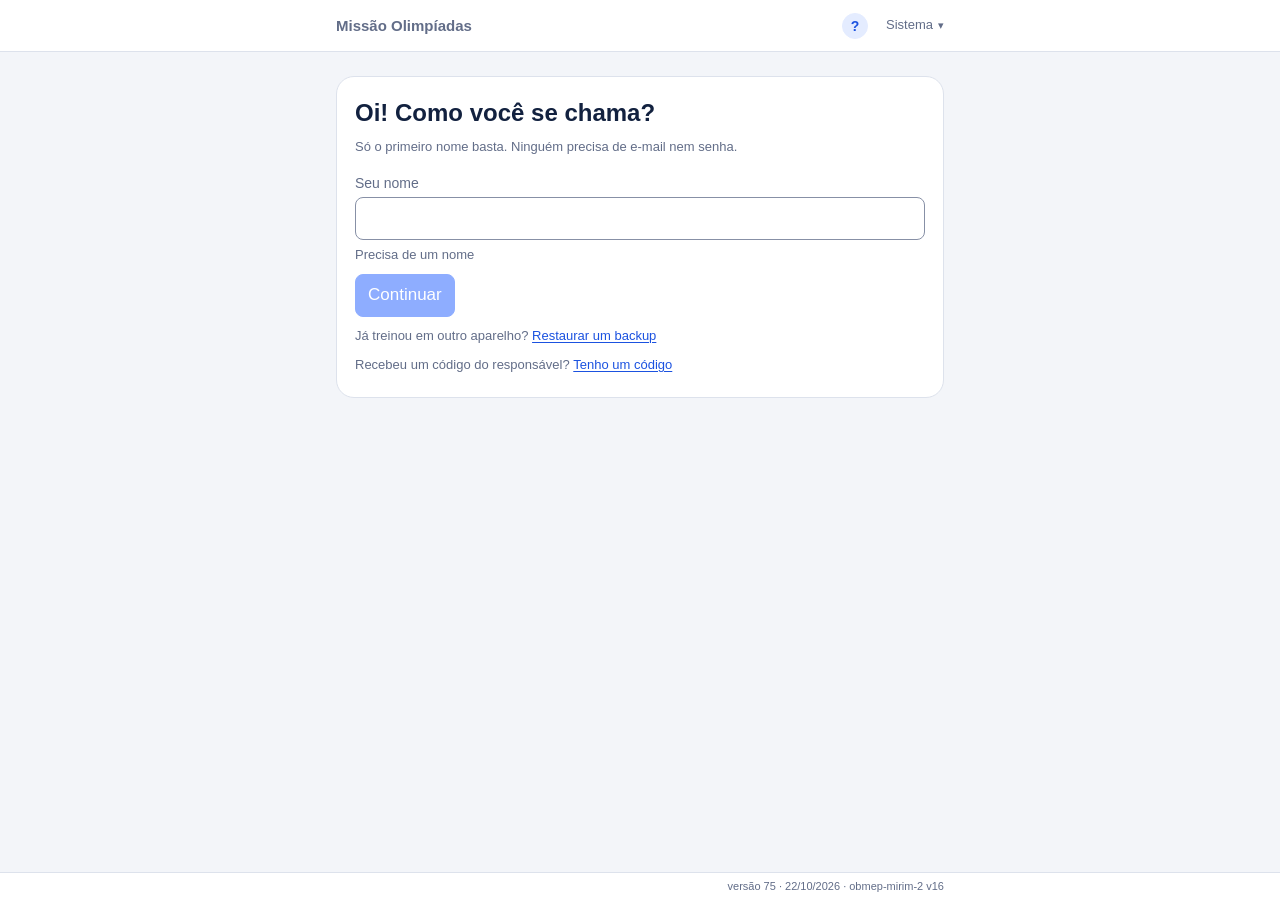
==== commit 9d629140: "site 75 · 22/10/2026 · obmep-mirim-2 v16" ====
--- a/index.html
+++ b/index.html
@@ -184,6 +184,12 @@
   .alert.info{background:var(--blue-soft);color:var(--blue-ink);border:1px solid var(--blue)}
   #updateBanner{margin:0 0 12px}
   #updateBanner p{margin:0}
+  /* A manchete: a primeira frase da faixa, em <b> de bloco a 16px, como o <b> do .promo — o outro
+     anúncio do sistema. Sem cor própria: --blue-ink já é a tinta da faixa, e um segundo tom ali seria
+     acento. O corpo vem depois, no 14px de .alert, num nó de texto que começa pelo espaço: o
+     textContent de #updateSay continua, caractere a caractere, a frase inteira — é o que as suítes e a
+     documentação citam (faixaDiz() nos dois apps). */
+  #updateBanner p b{display:block;font-size:16px;margin-bottom:2px}
   #updateBanner .actions{margin-top:8px;align-items:center}
   /* Os dois botões são `quiet`, que nasce em --muted: cinza-neblina sobre azul suave é cinza fora do
      tom da superfície, e no escuro chega perto de parecer desabilitado. Sobre superfície colorida o
@@ -411,9 +417,17 @@
   .hoje .ciclo{font-size:13px;opacity:var(--tl);margin-right:40px}
   .hoje .contagem{font-size:15px;font-weight:600;margin-top:2px;margin-right:40px}
   .hoje .quem{display:flex;align-items:center;gap:12px;margin-top:14px}
+  .hoje .quem .eu{min-width:0}
   .hoje .quem h2{font-size:22px;line-height:1.2;min-width:0;overflow-wrap:anywhere}
-  .avatar{flex:0 0 auto;width:64px;height:64px;border-radius:50%;background:rgba(255,255,255,.08);border:1px solid var(--hoje-line);display:grid;place-items:center;overflow:hidden}
-  .avatar > svg{width:52px;height:52px}
+  /* O "o que eu construí" (22/10/2026, crítica da tela da criança, pergunta 2). O herói responde "o
+     que eu faço agora" com um painel inteiro; a acumulação tinha 13px cinza numa seção recolhida. O
+     avatar é o ÚNICO lugar permanente onde a coleção aparece, e a 52px um chapéu laranja numa raposa
+     laranja era um borrão — o herói tem a largura de sobra. A contagem de etapas entra ao lado do
+     nome, não um número novo: é o mesmo `v.stages.length` da História. Só a partir de 1, porque este
+     painel nunca mostra contagem do que falta. */
+  .avatar{flex:0 0 auto;width:96px;height:96px;border-radius:50%;background:rgba(255,255,255,.08);border:1px solid var(--hoje-line);display:grid;place-items:center;overflow:hidden}
+  .avatar > svg{width:80px;height:80px}
+  .hoje .etapas{font-size:13px;opacity:var(--tl);margin-top:2px}
   .hoje .agora{margin-top:16px;border-top:1px solid var(--hoje-line);padding-top:14px}
   .hoje .rotulo{font-size:12px;letter-spacing:.06em;text-transform:uppercase;opacity:var(--tl)}
   .hoje .manchete{font-size:19px;font-weight:700;line-height:1.3;margin-top:2px;overflow-wrap:anywhere}
@@ -433,7 +447,11 @@
   .sec > header{display:flex;justify-content:space-between;align-items:center;gap:10px;flex-wrap:wrap;cursor:pointer;user-select:none}
   .sec h2{display:flex;align-items:center;gap:8px;font-size:22px}
   .sec > header .sum{font-size:13px;color:var(--muted);min-width:0;overflow-wrap:anywhere}
-  .sec:not(.closed) .sum{display:none}
+  /* `> header`, e não descendente: sem o escopo esta regra alcança TODO `.sum` dentro de uma seção
+     aberta — foi assim que ela escondeu o assunto no cabeçalho recolhido da entrada do caderno, que
+     fica dentro da `#caderno` aberta. A irmã de cima já era escopada; esta tinha ficado para trás.
+     É a armadilha de homônimo do CLAUDE.md, e o conserto é escopar a regra, não renomear a peça. */
+  .sec:not(.closed) > header .sum{display:none}
   .sec > .body{margin-top:10px}
   .sec.closed > .body{display:none}
   .chev{position:relative;width:18px;height:22px;padding:0;border:0;border-radius:4px;background:none;color:var(--muted);font-size:14px;line-height:1;flex:0 0 auto;transition:transform .15s}
@@ -454,12 +472,21 @@
 
   /* A folha de respostas: uma linha por questão, as letras do pacote como alvos de 44px. */
   .folha{margin-top:12px}
-  .linha{display:flex;flex-wrap:wrap;align-items:center;gap:4px;padding:4px 0;border-top:1px solid var(--line)}
+  /* A LINHA TEM DE CABER NUMA LINHA SÓ, e a conta é apertada de propósito (22/10/2026, QB1 da
+     suíte). Seis círculos de 44px são 264px que não encolhem — o alvo de toque é o piso —, então o
+     que sobra para o resto da linha são os 38px de 302 (360px de janela) e os 53 de 317 (375px).
+     `gap:2px` (12 nos seis vãos), `.n` em 22+2, e o branco ancorado à direita por `margin-left:auto`
+     em vez de uma margem fixa: 300px. Antes eram 322 e a linha quebrava em TODO telefone até 390px
+     inclusive — 3 linhas a 375, 2 a 390 —, com o traço do branco solto entre duas questões e a folha
+     indo de 794 para 1514px. A 320px não cabe e não há conserto sem baixar o alvo de 44: 264 de
+     botão contra 262 de largura útil. `flex-wrap` fica, que é o que faz 320 degradar em vez de
+     estourar de lado. Quem mexer nestes números mede com `--secao=QB1`. */
+  .linha{display:flex;flex-wrap:wrap;align-items:center;gap:2px;padding:4px 0;border-top:1px solid var(--line)}
   .linha:first-child{border-top:0}
-  .linha .n{flex:0 0 26px;font-weight:700;font-size:15px;text-align:right;margin-right:4px;font-variant-numeric:tabular-nums}
+  .linha .n{flex:0 0 22px;font-weight:700;font-size:15px;text-align:right;margin-right:2px;font-variant-numeric:tabular-nums}
   .letra{width:44px;height:44px;min-width:44px;padding:0;border-radius:50%;font-weight:700;font-size:16px;border:1.5px solid var(--field-line);background:var(--surface);color:var(--ink)}
   .letra[aria-pressed="true"]{background:var(--blue);border-color:var(--blue);color:var(--surface)}
-  .letra.branco{border-style:dashed;color:var(--muted);margin-left:4px;font-weight:400}
+  .letra.branco{border-style:dashed;color:var(--muted);margin-left:auto;font-weight:400}
   .relogio{display:flex;flex-wrap:wrap;align-items:center;gap:8px 12px;margin-top:10px}
   .relogio .tempo{font-size:20px;font-weight:700;font-variant-numeric:tabular-nums}
   .pergunta{margin-top:12px;background:var(--gold-soft);color:var(--gold-ink);border-radius:10px;padding:10px 12px}
@@ -503,6 +530,19 @@
   /* Caderno */
   .entrada{border:1px solid var(--line);border-radius:12px;padding:12px;margin-top:10px}
   .entrada .ref{font-weight:600;overflow-wrap:anywhere}
+  /* A entrada do caderno é um `<details>`: a pendente de agora abre, as outras ficam na linha do
+     título (ver `renderCaderno`). Fechada é só título + assunto, como o card fechado dos dois apps
+     da Missão ENEM; aberta, o assunto já está no corpo e o resumo sai. */
+  .entrada > summary{cursor:pointer;padding:6px 0;display:flex;align-items:center;flex-wrap:wrap;list-style:none}
+  .entrada > summary::-webkit-details-marker{display:none}
+  /* O ▾ é a afordância, e é o mesmo do `.menu` do shell: com `display:flex` o marcador nativo do
+     `<details>` some, e uma linha que abre ao toque sem nada dizendo que abre é alvo morto — pior
+     aqui, onde quem toca tem 9 anos. À direita, porque o título é o que se lê primeiro. */
+  .entrada > summary::after{content:"\25BE";margin-left:auto;padding-left:8px;font-size:11px;line-height:1;color:var(--muted);flex:0 0 auto;transition:transform .15s}
+  .entrada[open] > summary::after{transform:rotate(180deg)}
+  @media (prefers-reduced-motion:reduce){.entrada > summary::after{transition:none}}
+  .entrada > summary .sum{font-size:13px;color:var(--muted);overflow-wrap:anywhere}
+  .entrada[open] > summary .sum{display:none}
   .entrada .letras{display:flex;flex-wrap:wrap;gap:4px;margin-top:8px}
   .entrada .resultado{margin-top:8px;font-weight:700}
   .entrada .resultado.certo{color:var(--green)}
@@ -590,6 +630,9 @@
        armadilha que o `.tema label::after` da Missão ENEM nomeia. A entrada cresce alguns pixels no
        celular, que é o preço. Vale também na ficha do resultado da prova, que é a mesma `.entrada`. */
     .entrada p a{min-height:44px;display:inline-flex;align-items:center}
+    /* O cabeçalho da entrada do caderno abre e fecha, então é alvo de toque: a conta vai na altura
+       da linha e não em área invisível, porque ele é largura inteira e o vizinho fica a 10px. */
+    .entrada > summary{min-height:44px}
     .chev::after{content:"";position:absolute;inset:-11px -13px}
   }
 
@@ -693,7 +736,7 @@
     <p class="ciclo" id="ciclo"></p>
     <p class="contagem frase" id="contagem"></p>
     <p class="contagem frase" id="confiraData" hidden>confira a data do aparelho</p>
-    <div class="quem"><div class="avatar" id="inicioAvatar" aria-hidden="true"></div><h2 id="saudacao">Oi!</h2></div>
+    <div class="quem"><div class="avatar" id="inicioAvatar" aria-hidden="true"></div><div class="eu"><h2 id="saudacao">Oi!</h2><p class="etapas" id="inicioEtapas" hidden></p></div></div>
     <!-- Só no endereço, com o modo conectado (BR-30): a conta aparece aqui como uma linha e nada mais. -->
     <p class="ligado" id="ligado" hidden></p>
     <p class="ligado" id="conexao" role="status" hidden></p>
@@ -774,7 +817,7 @@
 <footer class="shell-footer">
   <!-- O lugar vazio à esquerda é de propósito: é onde entra o que a barra vier a hospedar.
        Não crie div vazia para reservá-lo. -->
-  <div class="in"><p class="versao">versão 65 · 17/10/2026 · obmep-mirim-2 v16</p></div>
+  <div class="in"><p class="versao">versão 75 · 22/10/2026 · obmep-mirim-2 v16</p></div>
 </footer>
 <!-- /build:footer -->
 
@@ -1673,6 +1716,7 @@
   // sessão, como `extraHoje`: recarregar volta ao quadro, que é onde a criança estava.
   let ajudaQ = null;
   const gruposAbertos = new Set(); // os grupos de Aprendidas abertos: o redesenho não os fecha
+  const entradasAbertas = new Set(); // as entradas pendentes abertas à mão: o redesenho não as fecha
   const erroEntrada = {};
   const MOVIMENTO = !(window.matchMedia && matchMedia("(prefers-reduced-motion: reduce)").matches);
   const $ = id => document.getElementById(id);
@@ -1982,9 +2026,47 @@
   const opcoesHTML = (grupo, tema, marcado) => PACK.characters.filter(c => !tema || c.theme === tema)
     .map(c => `<label><input type="radio" name="${grupo}" value="${esc(c.id)}" data-f="${grupo}:${esc(c.id)}"${c.id === marcado ? " checked" : ""}>${c.svg}<span>${esc(c.name)}</span></label>`).join("");
   const fragmentoTexto = (st, v) => str(st.fragment).replace(/\{nome\}/g, nome(v));
+  // VESTIR SOZINHO O QUE CAI EM ENCAIXE VAZIO (22/10/2026, mesma crítica). Com 6 itens por encaixe,
+  // os primeiros prêmios de cada encaixe não têm escolha nenhuma a fazer — o `vestir` ali não é
+  // personalização, é uma taxa de navegação até o fim da História sobre a única coisa que podia
+  // acontecer. Do segundo item de um encaixe em diante há escolha de verdade (chapéu ou coroa), e aí
+  // o `vestir` passa a ser a mecânica que ele foi feito para ser: aqui não se mexe, e o cartão
+  // oferece a troca.
+  // Emite o evento ANTES do `save()` de quem chamou, e nada é vestido num encaixe que o personagem
+  // não tem — `derive()` filtraria de `worn` de qualquer jeito, e gastar o encaixe em silêncio
+  // esconderia o item na troca de personagem.
+  function vesteSozinho(v){
+    const st = v.stages[v.stages.length - 1], it = st && st.item ? itemDe(st.item) : null;
+    if (!it || v.worn[it.slot]) return;
+    const ch = personagemDe(v.character);
+    if (!(ch && Array.isArray(ch.slots) && ch.slots.includes(it.slot))) return;
+    evento(state, "wear", { slot: it.slot, item: it.id });
+  }
+  // O CARTÃO DA ETAPA DIZ A VERDADE SOBRE O ITEM (22/10/2026, crítica da tela da criança, pergunta 1).
+  // Antes dizia só "Você ganhou: Lupa", e nada visível mudava: `derive()` só põe em `worn` o que um
+  // evento `wear` mandou, e `etapa-continuar` apenas navega. Pior, o pacote tem 24 itens em 4
+  // encaixes e **20 dos 33 personagens têm só 2 encaixes** — o personagem mediano veste 12 dos 24 —,
+  // então para metade dos prêmios a promessa não tinha como ser cumprida nunca.
+  // Os três estados saem de `v`, nunca do momento do prêmio, e por isso a frase continua verdadeira
+  // em toda revisita ao resultado daquela prova:
+  //   · vestido  → diz que está com a criança (o avatar do início mostra);
+  //   · encaixe ocupado → "Usar agora" ali mesmo, sem ir até Itens no fim da História;
+  //   · personagem sem o encaixe → diz isso e diz onde o item ficou, que é o que faltava.
+  // O encaixe vazio nem chega aqui: `vesteSozinho()` já vestiu na hora do prêmio.
   function etapaHTML(st, v, anima){
     const it = st.item ? itemDe(st.item) : null;
-    return `<div class="etapa${anima && MOVIMENTO ? " anima" : ""}" data-etapa="${st.k}">${it ? `<div class="item" aria-hidden="true">${it.svg}</div>` : ""}<div><p class="rot">Etapa ${st.k}</p><p>${esc(fragmentoTexto(st, v))}</p>${it ? `<p>Você ganhou: <b>${esc(it.name)}</b></p>` : ""}<button data-acao="etapa-continuar" data-f="etapa:${st.k}">Continuar</button></div></div>`;
+    const ch = it ? personagemDe(v.character) : null;
+    const temEncaixe = !!(it && ch && Array.isArray(ch.slots) && ch.slots.includes(it.slot));
+    const vestido = !!(it && v.worn[it.slot] === it.id);
+    const sl = it ? PACK.slots.find(s => s.id === it.slot) : null;
+    // `Usar agora` divide a linha do `Continuar` em vez de ter `.actions` próprio: empilhados, os
+    // dois liam como dois passos em sequência, e vestir não é passo nenhum — é a alternativa a sair.
+    const usar = it && temEncaixe && !vestido ? `<button data-acao="vestir" data-slot="${esc(it.slot)}" data-item="${esc(it.id)}" data-f="etapa-vestir:${esc(it.id)}">Usar agora</button>` : "";
+    const ganhou = !it ? ""
+      : vestido ? `<p>Você ganhou: <b>${esc(it.name)}</b> · já está com você</p>`
+      : temEncaixe ? `<p>Você ganhou: <b>${esc(it.name)}</b></p>`
+      : `<p>Você ganhou: <b>${esc(it.name)}</b></p><p class="muted">${esc(ch ? ch.name : "O seu personagem")} não usa ${esc(sl ? sl.name.toLowerCase() : "este encaixe")}. Fica guardado nos Itens, na História, até você trocar de personagem.</p>`;
+    return `<div class="etapa${anima && MOVIMENTO ? " anima" : ""}" data-etapa="${st.k}">${it ? `<div class="item" aria-hidden="true">${it.svg}</div>` : ""}<div><p class="rot">Etapa ${st.k}</p><p>${esc(fragmentoTexto(st, v))}</p>${ganhou}<div class="actions">${usar}<button data-acao="etapa-continuar" data-f="etapa:${st.k}">Continuar</button></div></div></div>`;
   }
 
   function renderPrimeiro(){
@@ -2028,6 +2110,9 @@
     const ch = personagemDe(v.character);
     $("inicioAvatar").innerHTML = personagemHTML(ch, v.worn);
     $("inicioAvatar").hidden = !ch;
+    const feitas = v.stages.length, deTodas = v.story && v.story.stages;
+    $("inicioEtapas").hidden = !ch || !deTodas || !feitas;
+    if (!$("inicioEtapas").hidden) $("inicioEtapas").textContent = `${feitas} de ${deTodas} etapas`;
     const mostraFinal = v.finale && state.local.finaleSeen !== CYCLE;
     $("final").hidden = !mostraFinal;
     if (mostraFinal) $("finalTexto").textContent = str(v.story.finale).replace(/\{nome\}/g, nome(v));
@@ -2087,7 +2172,15 @@
     entradas.forEach(en => { const l = porData.get(en.due) || []; l.push(en.q); porData.set(en.due, l); });
     const linhasCaderno = [...porData.entries()].sort((a, b) => (a[0] < b[0] ? -1 : 1)).map(([d, qs]) => {
       const nums = qs.map(n => `${n}${branco(n) ? " (em branco)" : ""}`);
-      return `<li>${qs.length === 1 ? `questão ${nums[0]} volta em ${dm(d)}` : `questões ${juntaE(nums)} voltam em ${dm(d)}`}</li>`;
+      // O TEMPO VERBAL SEGUE A DATA (22/10/2026, crítica da tela da criança). O resultado de uma prova
+      // é página que se revisita, e `en.due` era impresso sempre no futuro: com hoje em 15/10 a tela
+      // dizia "voltam em 07/10" de uma questão que estava no caderno havia uma semana, vencida. Lido
+      // ao pé da letra — que é como uma criança de 9 anos lê —, aquilo diz "ainda não voltaram", e o
+      // Caderno é justamente onde ela não ia. Comparação de string basta: as datas são ISO.
+      const chegou = d <= hoje();
+      return `<li>${qs.length === 1
+        ? `questão ${nums[0]} ${chegou ? "já está no caderno" : `volta em ${dm(d)}`}`
+        : `questões ${juntaE(nums)} ${chegou ? "já estão no caderno" : `voltam em ${dm(d)}`}`}</li>`;
     }).join("");
     const caderno = entradas.length
       ? `<h4>Vão para o caderno</h4><p class="mt">${entradas.length === NQ ? "Todas as questões vão voltar no caderno, uma de cada vez." : `${plural(entradas.length, "questão vai", "questões vão")} para o caderno.`}</p><ul class="lista mt" id="resultadoCaderno">${linhasCaderno}</ul>`
@@ -2119,7 +2212,16 @@
     const ajuda = !temAjuda ? ""
       : enAberta ? ajudaResultadoHTML(enAberta, v)
       : `<p class="muted mt" id="resultadoAjudaDica">Toque numa questão marcada com <b>dica</b> para ver a dica e refazer no papel.</p>`;
-    return `${voltarLista}<h3 id="provaTitulo">${esc(nomeProva(id))}</h3><p class="nota" id="nota">${e.score} <small>de ${NQ}</small></p>${m ? `<p class="moldura" id="moldura">${esc(m)}</p>` : ""}<p class="muted">lançada em ${dm(e.day)}${e.corrected ? " · lançamento corrigido" : ""}</p>${st ? etapaHTML(st, v, animarEtapa === st.k) : cheio ? `<p class="mapacheio">${esc(cheio)}</p>` : ""}<h4>Assuntos desta prova</h4>${assuntosHTML(v.topics.perExam[id] || [])}${caderno}<h4>Questão por questão</h4><ol class="lista questoes" id="questoes">${questoes}</ol>${ajuda}<div class="actions"><button data-acao="corrigir" data-prova="${esc(id)}" data-f="corrigir">Corrigir o lançamento</button><button data-acao="imprimir-folha" data-prova="${esc(id)}" data-f="imprimir-folha">Imprimir folha de respostas</button></div>`;
+    // A ORDEM DO FIM DESTA PÁGINA É DELIBERADA (22/10/2026, crítica da tela da criança, pergunta 4).
+    // `Assuntos desta prova` fica DEPOIS da grade, e não antes: numa prova ruim a última tela cheia
+    // eram onze azulejos dizendo "errada" mais os dois botões administrativos, enquanto a moldura e o
+    // cartão da etapa — o que olha para a frente — estavam os dois no topo, por onde ele já passou.
+    // Pela regra do peak-end o fim pesa tanto quanto o pico, então a página termina no que fazer a
+    // seguir. E é aqui que o `v` entra em `assuntosHTML`: sem ele a função não emite a etiqueta
+    // `para treinar` nem os links de estudo (a lista cumulativa sempre passou o `v`; esta não), e o
+    // fim da página virava uma coluna de `0 de 4` sem saída — justamente no ponto mais baixo do
+    // produto, e com oito dos nove assuntos tendo link conferido no pacote.
+    return `${voltarLista}<h3 id="provaTitulo">${esc(nomeProva(id))}</h3><p class="nota" id="nota">${e.score} <small>de ${NQ}</small></p>${m ? `<p class="moldura" id="moldura">${esc(m)}</p>` : ""}<p class="muted">lançada em ${dm(e.day)}${e.corrected ? " · lançamento corrigido" : ""}</p>${st ? etapaHTML(st, v, animarEtapa === st.k) : cheio ? `<p class="mapacheio">${esc(cheio)}</p>` : ""}${caderno}<h4>Questão por questão</h4><ol class="lista questoes" id="questoes">${questoes}</ol>${ajuda}<h4>Assuntos desta prova</h4>${assuntosHTML(v.topics.perExam[id] || [], v)}<div class="actions"><button data-acao="corrigir" data-prova="${esc(id)}" data-f="corrigir">Corrigir o lançamento</button><button data-acao="imprimir-folha" data-prova="${esc(id)}" data-f="imprimir-folha">Imprimir folha de respostas</button></div>`;
   }
   function renderProvas(v){
     const el = $("provasPainel"), o = state.local.open, id = provaVista;
@@ -2167,12 +2269,12 @@
     if (h.shown && h.letter === key) return `<p class="resultado frase">a resposta já estava à vista: vai voltar em 2 dias (${dm(en.due)})</p>`;
     return `<p class="resultado errado frase">errado, a resposta era ${esc(key)} · volta em 2 dias (${dm(en.due)})</p>${h.same ? `<p class="muted frase">foi a mesma resposta da outra vez</p>` : ""}`;
   }
-  function entradaHTML(en, v, feita){
+  function entradaHTML(en, v, feita, aberta){
     const k = chaveQ(en.exam, en.q), ex = exame(en.exam);
     const err = erroEntrada[k];
     const corpo = feita ? resultadoEntrada(en, v)
       : `${letrasCaderno(k, "")}<div class="actions"><button class="primary" data-acao="refazer" data-k="${esc(k)}" data-f="refazer:${esc(k)}">Confirmar</button></div>${err ? `<p class="err frase" role="alert">${esc(err)}</p>` : ""}`;
-    return `<article class="entrada" data-entrada="${esc(k)}"><p class="ref">Prova ${esc(nomeProva(en.exam))} · questão ${en.q}</p><p class="muted">${esc(rotuloAssunto(en.topic, "child"))}${ex.pdf ? ` · <a href="${esc(ex.pdf)}" target="_blank" rel="noopener">abrir a prova (PDF)</a>` : ""}</p>${corpo}${ajudaHTML(en, v)}</article>`;
+    return `<details class="entrada" data-entrada="${esc(k)}"${aberta ? " open" : ""}><summary><span class="ref">Prova ${esc(nomeProva(en.exam))} · questão ${en.q}</span><span class="sum"> · ${esc(rotuloAssunto(en.topic, "child"))}</span></summary><p class="muted">${esc(rotuloAssunto(en.topic, "child"))}${ex.pdf ? ` · <a href="${esc(ex.pdf)}" target="_blank" rel="noopener">abrir a prova (PDF)</a>` : ""}</p>${corpo}${ajudaHTML(en, v)}</details>`;
   }
   // A ficha da questão aberta no resultado da prova (CD4). É a do caderno sem o que o quadro da nota já
   // mostra duas linhas acima: sem "Mostrar a resposta" e sem a solução oficial no lugar da dica — ela só
@@ -2192,7 +2294,7 @@
     const corpo = h ? resultadoEntrada(en, v)
       : `${letrasCaderno(k, "r:")}<div class="actions"><button class="primary" data-acao="refazer" data-k="${esc(kr)}" data-f="refazer:${esc(kr)}">Confirmar</button></div>${err ? `<p class="err frase" role="alert">${esc(err)}</p>` : ""}`;
     const dicas = `<div class="dicas">${n ? `<ol class="dicasLista">${hs.slice(0, n).map(d => `<li>${esc(d)}</li>`).join("")}</ol>` : ""}${n < hs.length ? `<div class="actions"><button data-acao="dica" data-k="${esc(kr)}" data-f="dica:${esc(kr)}">${n ? "Mais uma dica" : "Dica"}</button></div>` : ""}${linksHTML(linksDe(en.topic, en.exam, en.q))}</div>`;
-    return `<article class="entrada" id="resultadoAjuda" data-entrada="${esc(kr)}"><p class="ref">Questão ${en.q} · ${esc(rotuloAssunto(en.topic, "child"))}</p><p class="muted">Refaça no papel, na prova impressa, e marque a letra aqui. Volta no caderno em ${dm(en.due)}.</p>${dicas}${corpo}<p class="mt"><button class="linkish" data-acao="ajuda-q" data-prova="${esc(en.exam)}" data-q="${en.q}" data-f="fechar-ajuda-q">Fechar</button></p></article>`;
+    return `<article class="entrada" id="resultadoAjuda" data-entrada="${esc(kr)}"><p class="ref">Questão ${en.q} · ${esc(rotuloAssunto(en.topic, "child"))}</p><p class="muted">Refaça no papel, na prova impressa, e marque a letra aqui. ${en.due <= hoje() ? "Já está no caderno." : `Volta no caderno em ${dm(en.due)}.`}</p>${dicas}${corpo}<p class="mt"><button class="linkish" data-acao="ajuda-q" data-prova="${esc(en.exam)}" data-q="${en.q}" data-f="fechar-ajuda-q">Fechar</button></p></article>`;
   }
   function renderCaderno(v){
     const sess = sessaoCaderno(v, hoje(), extraHoje);
@@ -2206,8 +2308,23 @@
       let h = "";
       if (!sess.feitas.length && !sess.mostrar.length) h = `<p class="frase" id="cadernoNada">nada para refazer hoje${v.notebook.nextDue ? ` · a próxima volta em ${dm(v.notebook.nextDue)}` : ""}</p>`;
       else {
-        h = `<p class="muted">Refaça cada questão no papel, na prova impressa, e marque a letra aqui.</p>`;
-        h += sess.feitas.map(en => entradaHTML(en, v, true)).join("") + sess.mostrar.map(en => entradaHTML(en, v, false)).join("");
+        // UMA PENDENTE ABERTA POR VEZ (22/10/2026, crítica da tela da criança, pergunta 3). As cinco do
+        // dia abriam inteiras — cinco letras, Confirmar, Dica, Mostrar a resposta e o link de estudo em
+        // cada uma, ~40 controles e cinco tarefas paralelas —, numa tela cuja própria ajuda promete
+        // "até 5 por dia". É o mesmo "agora" do Passo a passo do domingo do orientador: a primeira que
+        // não está feita é a única com corpo, e as outras ficam na linha do título. Confirmar uma a
+        // torna `feita` e o render seguinte abre a de baixo sozinho, sem ninguém decidir nada.
+        // **As feitas ficam abertas:** o corpo delas é o resultado da marcação, que é o retorno do
+        // gesto — fechá-las esconderia justamente o "certo"/"errado, a resposta era X" que acabou de
+        // ser pedido. Elas não têm letra para marcar, então não voltam à conta dos controles.
+        // Abrir uma pendente de baixo à mão fica de pé no redesenho (`entradasAbertas`), senão tocar
+        // Dica nela a fecharia na cara de quem acabou de abrir — o mesmo motivo do `gruposAbertos`.
+        const total = sess.feitas.length + sess.mostrar.length;
+        h = sess.mostrar.length
+          ? `<p class="muted" id="cadernoPasso"><b>Questão ${sess.feitas.length + 1} de ${total}</b> · refaça no papel, na prova impressa, e marque a letra aqui.</p>`
+          : `<p class="muted" id="cadernoPasso"><b>${plural(total, "questão refeita", "questões refeitas")}</b> hoje.</p>`;
+        h += sess.feitas.map(en => entradaHTML(en, v, true, true)).join("")
+          + sess.mostrar.map((en, i) => entradaHTML(en, v, false, i === 0 || entradasAbertas.has(chaveQ(en.exam, en.q)))).join("");
       }
       if (sess.resto > 0) h += `<p class="mt" id="cadernoResto">mais ${sess.amanha} amanhã · <button class="linkish" data-acao="quero-mais" id="queroMais">quero mais</button></p>`;
       el.innerHTML = h;
@@ -2374,7 +2491,7 @@
     const r = confirmSheet(state);
     if (r.err) { folhaErro = r.err; renderAll(); return; }
     const v = vista(state);
-    if (v.stages.length > antes) animarEtapa = v.stages[v.stages.length - 1].k;
+    if (v.stages.length > antes) { animarEtapa = v.stages[v.stages.length - 1].k; vesteSozinho(v); }
     pedirBrancos = false; provaVista = r.event.exam;
     save();
     renderAll();
@@ -2455,7 +2572,7 @@
         if (r.err) { erroEntrada[k] = r.err; keepFocus(() => redesenhaAjuda(b)); break; }
         delete escolha[k];
         const v = vista(state);
-        if (v.stages.length > antes) { novaEtapa = v.stages[v.stages.length - 1]; animarEtapa = novaEtapa.k; }
+        if (v.stages.length > antes) { novaEtapa = v.stages[v.stages.length - 1]; animarEtapa = novaEtapa.k; vesteSozinho(v); }
         save();
         renderAll();
         const art = document.querySelector(`[data-entrada="${CSS.escape(k)}"]`);
@@ -2484,8 +2601,18 @@
       case "quero-mais": extraHoje += 1; renderAll(); break;
       case "vestir": {
         const v = vista(state), slot = b.dataset.slot, item = b.dataset.item;
+        // O "Usar agora" do cartão da etapa NÃO volta depois de vestir (o cartão passa a dizer que o
+        // item está com a criança), então o foco cairia no <body> e o Tab seguinte recomeçaria do topo
+        // da página — a classe de defeito que o `foco.mjs` existe para pegar. O Continuar do mesmo
+        // cartão é o vizinho que fica. Na lista de Itens o botão volta, e o `keepFocus` basta.
+        const naEtapa = !!(b.closest && b.closest(".etapa"));
         evento(state, "wear", { slot, item: v.worn[slot] === item ? null : item });
-        save(); renderAll();
+        save();
+        keepFocus(() => renderAll());
+        if (naEtapa && document.activeElement === document.body) {
+          const c = document.querySelector('.etapa [data-acao="etapa-continuar"]');
+          if (c) c.focus({ preventScroll: true });
+        }
         break;
       }
     }
@@ -2564,6 +2691,7 @@
     if (alvo === "caderno") openAndGo("caderno");
     else { openAndGo("provas"); if (alvo === "folha") focaLinha(Math.max(1, state.local.open.answers.findIndex(a => !a) + 1)); }
   });
+  $("cadernoHoje").addEventListener("toggle", e => { const d = e.target; if (d.dataset && d.dataset.entrada) d.open ? entradasAbertas.add(d.dataset.entrada) : entradasAbertas.delete(d.dataset.entrada); }, true);
   $("aprendidasLista").addEventListener("toggle", e => { const d = e.target; if (d.dataset && d.dataset.grupo) d.open ? gruposAbertos.add(d.dataset.grupo) : gruposAbertos.delete(d.dataset.grupo); }, true);
   $("porGosto").addEventListener("click", () => {
     openAndGo("aprendidas");
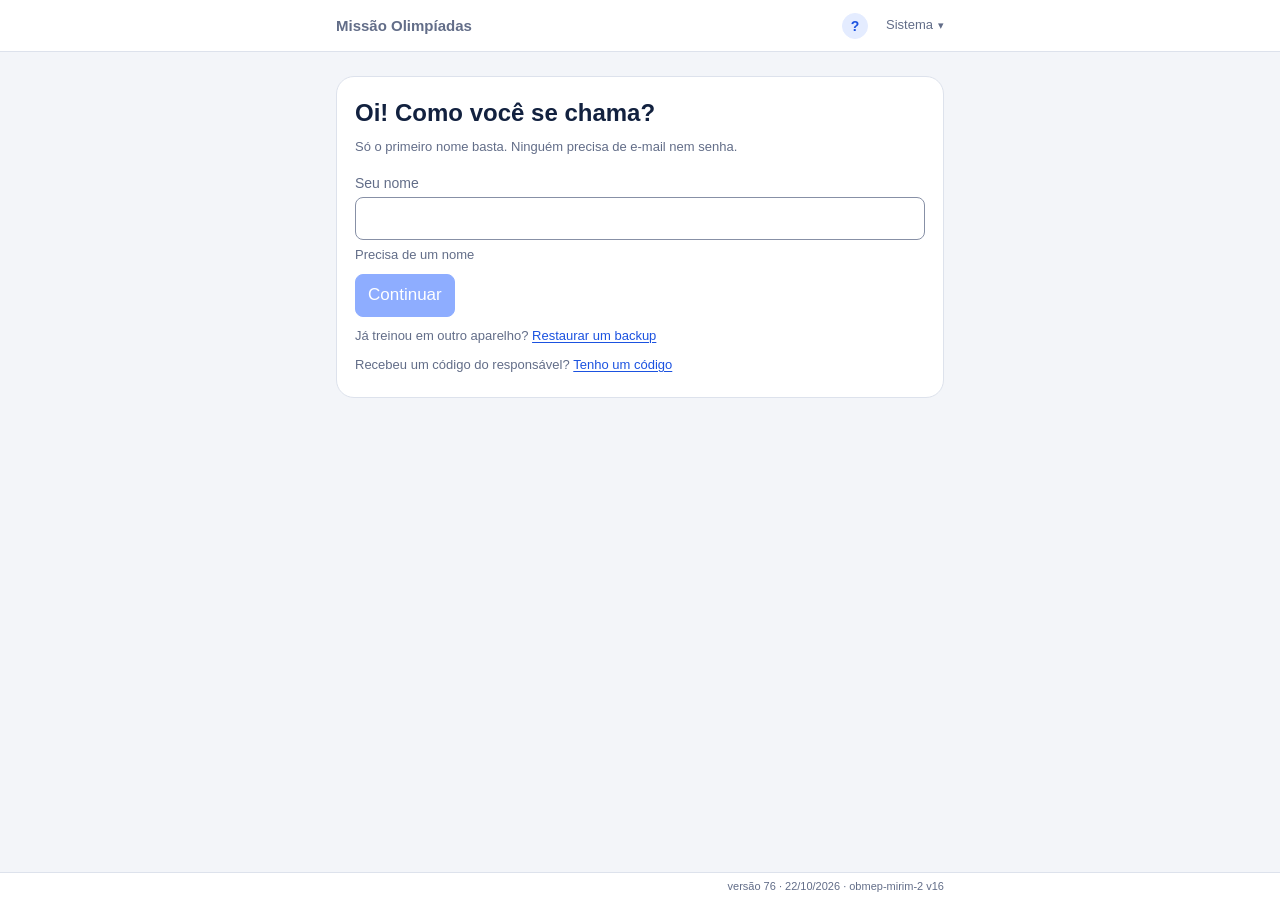
==== commit 8397b4ed: "site 76 · 22/10/2026 · obmep-mirim-2 v16" ====
--- a/index.html
+++ b/index.html
@@ -817,7 +817,7 @@
 <footer class="shell-footer">
   <!-- O lugar vazio à esquerda é de propósito: é onde entra o que a barra vier a hospedar.
        Não crie div vazia para reservá-lo. -->
-  <div class="in"><p class="versao">versão 75 · 22/10/2026 · obmep-mirim-2 v16</p></div>
+  <div class="in"><p class="versao">versão 76 · 22/10/2026 · obmep-mirim-2 v16</p></div>
 </footer>
 <!-- /build:footer -->
 
@@ -1904,7 +1904,12 @@
   function folhaImpressaHTML(id){
     const v = vista(state);
     const linhas = questoesDe(id).map(q => `<li><span class="n">${q.n}</span>${OPTS.map(l => `<span class="bola">${esc(l)}</span>`).join("")}</li>`).join("");
-    return `<div class="imp-folha"><h2>Folha de respostas · ${esc(nomeProva(id))}</h2><p>Nome: ${v.name ? `<b>${esc(v.name)}</b>` : "______________________"}</p><p>Marque uma letra por questão.</p><ol class="imp-linhas${NQ > 15 ? " duas" : ""}">${linhas}</ol></div>`;
+    // A REGRA DA SESSÃO VAI NO PAPEL (22/10/2026, crítica da tela da criança). A tela anuncia o tempo
+    // em três lugares — `passosHTML`, `HELP.provas` e o cronômetro —, e a folha, que é a única coisa
+    // na mesa da cozinha, não levava nenhum. Quem conduz a sessão é o responsável, que não está na
+    // sala: a regra que faltava é justamente a dele. A data é campo porque a folha se imprime toda
+    // semana e depois vira pilha. `FMT.minutes` sai do pacote, como o resto — nada de 90 literal.
+    return `<div class="imp-folha"><h2>Folha de respostas · ${esc(nomeProva(id))}</h2><p>Nome: ${v.name ? `<b>${esc(v.name)}</b>` : "______________________"}</p><p>Tempo: até ${FMT.minutes} minutos · Data: ____/____</p><p>Marque uma letra por questão.</p><ol class="imp-linhas${NQ > 15 ? " duas" : ""}">${linhas}</ol></div>`;
   }
   function resumoImpressoHTML(){
     const versao = document.querySelector(".versao");
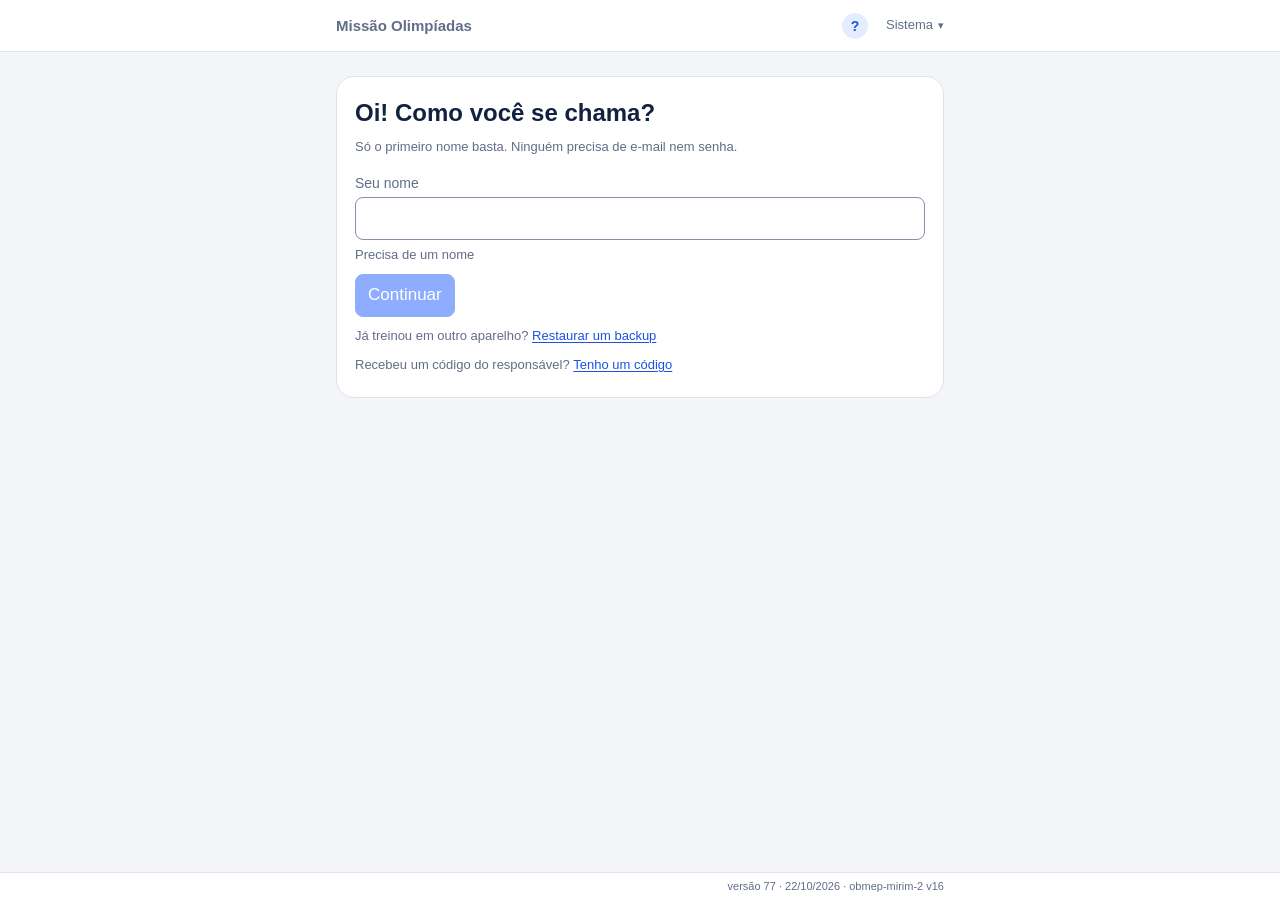
==== commit b64221ed: "site 77 · 22/10/2026 · obmep-mirim-2 v16" ====
--- a/index.html
+++ b/index.html
@@ -384,7 +384,12 @@
   main{max-width:var(--wide);margin:0 auto;padding:16px 16px 32px}
   h2,h3,h4{margin:0}
   h3{font-size:19px}
-  h4{font-size:15px;margin-top:16px}
+  /* O h4 nunca é menor que o corpo que ele apresenta (DESIGN.md:333, 22/10/2026): ele era 15px sob
+     corpo de 17, em tinta cheia e negrito, numa rampa 22 → 19 → 15 — inversão de hierarquia, não
+     densidade. A saída é a que o orientador da Missão ENEM pratica: o título IGUALA o corpo e o que
+     distingue é o peso e o cinza. São cinco (Itens, Vão para o caderno, Caderno, Questão por questão,
+     Assuntos desta prova), e subir acima do h3 de 19 inverteria a rampa do outro lado. */
+  h4{font-size:var(--corpo);margin-top:16px;color:var(--muted)}
   ul.lista,ol.lista{list-style:none;margin:8px 0 0;padding:0}
   /* Linha que vem do contrato em minúsculas ("precisa de um nome"): o texto fica como o contrato diz,
      e a tela mostra a primeira letra maiúscula. */
@@ -644,9 +649,16 @@
     .imp h2{font-size:20px;margin:0 0 6px}
     .imp-linhas{list-style:none;margin:12px 0 0;padding:0}
     .imp-linhas.duas{columns:2;column-gap:28px}
-    .imp-linhas li{display:flex;align-items:center;gap:8px;padding:5px 0;break-inside:avoid;font-size:15px}
-    .imp-linhas .n{width:26px;text-align:right;font-weight:700}
-    .imp-linhas .bola{display:inline-grid;place-items:center;width:24px;height:24px;border:1.5px solid #12213F;border-radius:50%;font-size:12px}
+    /* A MARCA USA A LARGURA DO PAPEL (22/10/2026, crítica da tela da criança). A linha media 186px de
+       718 úteis da A4 — 25,9%, com 87% da folha em branco —, e a bolha tinha 6,3mm para um lápis de
+       criança de 9 anos. Crescer a marca, e não ligar as duas colunas: medido, `columns:2` com 15
+       questões não alarga a tinta um pixel e derruba a altura usada de 48,7% para 22,7%, concentrando
+       a mesma mancha no quarto de cima (§5 do dossiê, alternativa D). Assim são 274px = 38,2% da
+       largura, 71,6% da altura e 9,0mm de bolha, numa página só — e as 24 questões, que vão em duas
+       colunas de ~345px, continuam cabendo. O teto é o `paginasPDF()` do E2E-024. */
+    .imp-linhas li{display:flex;align-items:center;gap:14px;padding:8px 0;break-inside:avoid;font-size:18px}
+    .imp-linhas .n{width:34px;text-align:right;font-weight:700}
+    .imp-linhas .bola{display:inline-grid;place-items:center;width:34px;height:34px;border:1.5px solid #12213F;border-radius:50%;font-size:16px}
     .imp-resumo pre{white-space:pre-wrap;font:inherit;font-size:14px}
   }
 </style>
@@ -817,7 +829,7 @@
 <footer class="shell-footer">
   <!-- O lugar vazio à esquerda é de propósito: é onde entra o que a barra vier a hospedar.
        Não crie div vazia para reservá-lo. -->
-  <div class="in"><p class="versao">versão 76 · 22/10/2026 · obmep-mirim-2 v16</p></div>
+  <div class="in"><p class="versao">versão 77 · 22/10/2026 · obmep-mirim-2 v16</p></div>
 </footer>
 <!-- /build:footer -->
 
@@ -2289,7 +2301,16 @@
   // **O refazer daqui conta como o do caderno** (`shown` sai de `respostaVista`, não de "o azulejo mostra
   // a chave"): a chave está à vista, mas marcar a letra copiada rende 7 dias e **uma** volta, e a segunda
   // volta — no caderno, onde a chave não aparece — é que decide se a questão foi aprendida (são duas
-  // seguidas, BR-15). Forçar `shown:true` aqui mataria o US-019 EC-3, que existe para ela poder refazer
+  // seguidas, BR-15).
+  //
+  // **O LINK DE ESTUDO É O ÚLTIMO DA FICHA NOS DOIS** (22/10/2026, crítica da tela da criança). Ele
+  // morava dentro de `dicas`, e isso punha o único controle que ENCERRA a sessão — ele abre aba nova —
+  // entre a dica que ela acabou de ler e as letras que vai marcar, no meio da tentativa, para uma
+  // criança sozinha. No caderno o mesmo link sempre esteve por último (`ajudaHTML()`), então esta era
+  // divergência não declarada: o comentário acima enumera as duas diferenças QUERIDAS entre as duas
+  // fichas, e a posição do link não estava entre elas. A ordem das dicas fica como está — no resultado
+  // ela já errou, e isso é dito uma vez no `HELP.provas`. O `Fechar` continua depois, porque é controle
+  // do artigo e não da questão. Forçar `shown:true` aqui mataria o US-019 EC-3, que existe para ela poder refazer
   // antes da data em vez de esperar dois dias; e punir a criança por uma informação que o próprio app
   // pôs na tela é o contrário do que este produto faz.
   function ajudaResultadoHTML(en, v){
@@ -2298,8 +2319,8 @@
     const err = erroEntrada[kr];
     const corpo = h ? resultadoEntrada(en, v)
       : `${letrasCaderno(k, "r:")}<div class="actions"><button class="primary" data-acao="refazer" data-k="${esc(kr)}" data-f="refazer:${esc(kr)}">Confirmar</button></div>${err ? `<p class="err frase" role="alert">${esc(err)}</p>` : ""}`;
-    const dicas = `<div class="dicas">${n ? `<ol class="dicasLista">${hs.slice(0, n).map(d => `<li>${esc(d)}</li>`).join("")}</ol>` : ""}${n < hs.length ? `<div class="actions"><button data-acao="dica" data-k="${esc(kr)}" data-f="dica:${esc(kr)}">${n ? "Mais uma dica" : "Dica"}</button></div>` : ""}${linksHTML(linksDe(en.topic, en.exam, en.q))}</div>`;
-    return `<article class="entrada" id="resultadoAjuda" data-entrada="${esc(kr)}"><p class="ref">Questão ${en.q} · ${esc(rotuloAssunto(en.topic, "child"))}</p><p class="muted">Refaça no papel, na prova impressa, e marque a letra aqui. ${en.due <= hoje() ? "Já está no caderno." : `Volta no caderno em ${dm(en.due)}.`}</p>${dicas}${corpo}<p class="mt"><button class="linkish" data-acao="ajuda-q" data-prova="${esc(en.exam)}" data-q="${en.q}" data-f="fechar-ajuda-q">Fechar</button></p></article>`;
+    const dicas = `<div class="dicas">${n ? `<ol class="dicasLista">${hs.slice(0, n).map(d => `<li>${esc(d)}</li>`).join("")}</ol>` : ""}${n < hs.length ? `<div class="actions"><button data-acao="dica" data-k="${esc(kr)}" data-f="dica:${esc(kr)}">${n ? "Mais uma dica" : "Dica"}</button></div>` : ""}</div>`;
+    return `<article class="entrada" id="resultadoAjuda" data-entrada="${esc(kr)}"><p class="ref">Questão ${en.q} · ${esc(rotuloAssunto(en.topic, "child"))}</p><p class="muted">Refaça no papel, na prova impressa, e marque a letra aqui. ${en.due <= hoje() ? "Já está no caderno." : `Volta no caderno em ${dm(en.due)}.`}</p>${dicas}${corpo}${linksHTML(linksDe(en.topic, en.exam, en.q))}<p class="mt"><button class="linkish" data-acao="ajuda-q" data-prova="${esc(en.exam)}" data-q="${en.q}" data-f="fechar-ajuda-q">Fechar</button></p></article>`;
   }
   function renderCaderno(v){
     const sess = sessaoCaderno(v, hoje(), extraHoje);
@@ -3055,10 +3076,21 @@
   // abas, a versão que espera assume sozinha.
   let swEspera = null, updateInstalando = false, updateEscondida = false;
   function formOpen(){ return !!state.local.open || !!document.querySelector("dialog[open]"); }
+  // A frase da faixa em duas partes: a manchete num <b> de bloco (o desenho vem do base.css, regra
+  // `#updateBanner p b`, que já chega aqui pelo shell) e o corpo num nó de texto que começa pelo
+  // espaço — assim o textContent de #updateSay continua sendo, caractere a caractere, a frase inteira
+  // que a suíte afirma por igualdade. Gêmea do faixaDiz() dos dois apps da Missão ENEM.
+  function faixaDiz(say, manchete, corpo){
+    const b = document.createElement("b");
+    b.textContent = manchete;
+    say.textContent = "";
+    say.append(b);
+    if (corpo) say.append(" " + corpo);
+  }
   function renderUpdate(){
     const faixa = $("updateBanner");
     if (!swEspera || updateEscondida) { faixa.hidden = true; return; }
-    $("updateSay").textContent = "Versão nova pronta. Reiniciar agora ou na próxima abertura?";
+    faixaDiz($("updateSay"), "Versão nova pronta.", "Reiniciar agora ou na próxima abertura?");
     const agora = $("updateNow");
     agora.disabled = updateInstalando;
     agora.textContent = updateInstalando ? "Reiniciando…" : "Reiniciar agora";
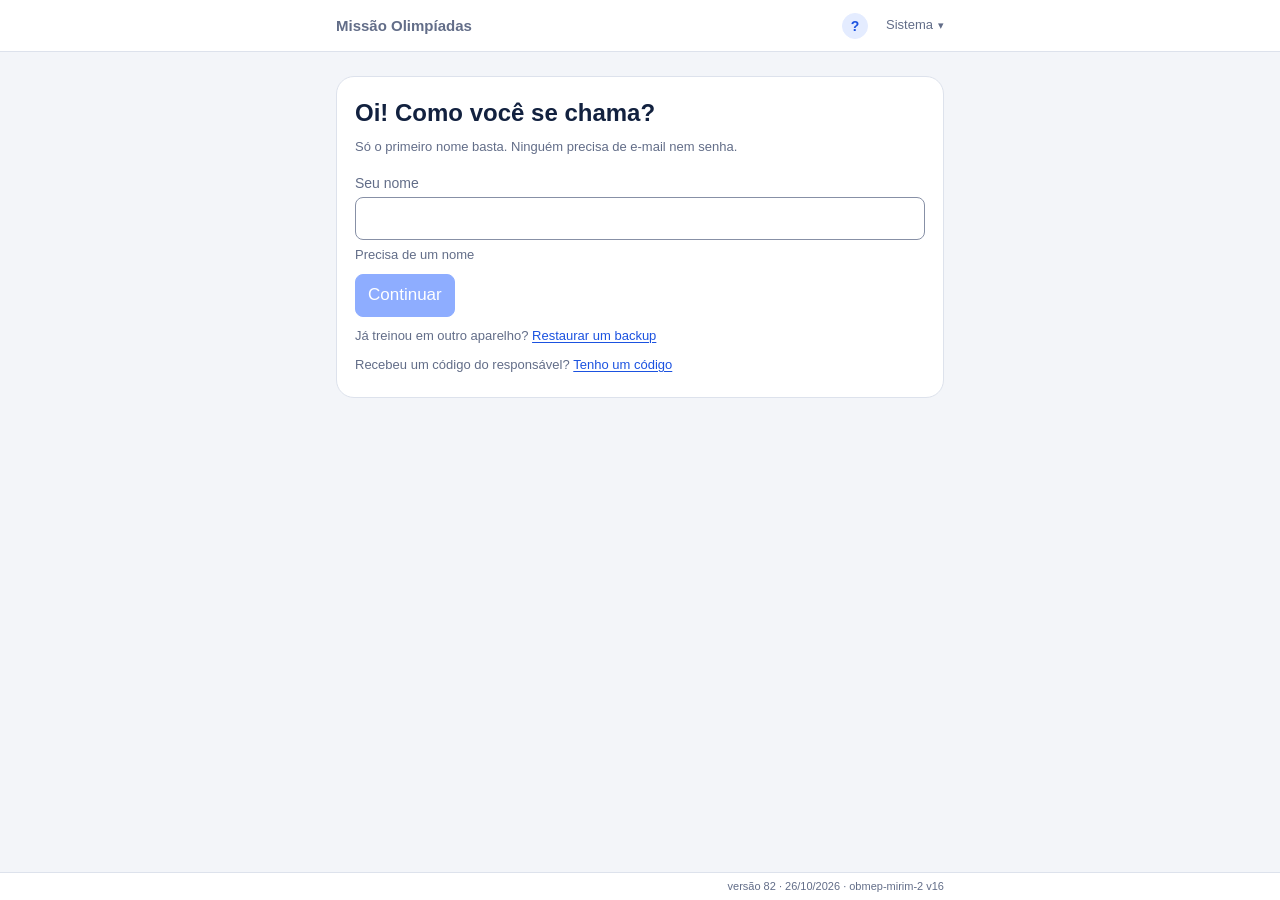
==== commit 4a9f2f85: "site 82 · 26/10/2026 · obmep-mirim-2 v16" ====
--- a/index.html
+++ b/index.html
@@ -829,7 +829,7 @@
 <footer class="shell-footer">
   <!-- O lugar vazio à esquerda é de propósito: é onde entra o que a barra vier a hospedar.
        Não crie div vazia para reservá-lo. -->
-  <div class="in"><p class="versao">versão 77 · 22/10/2026 · obmep-mirim-2 v16</p></div>
+  <div class="in"><p class="versao">versão 82 · 26/10/2026 · obmep-mirim-2 v16</p></div>
 </footer>
 <!-- /build:footer -->
 
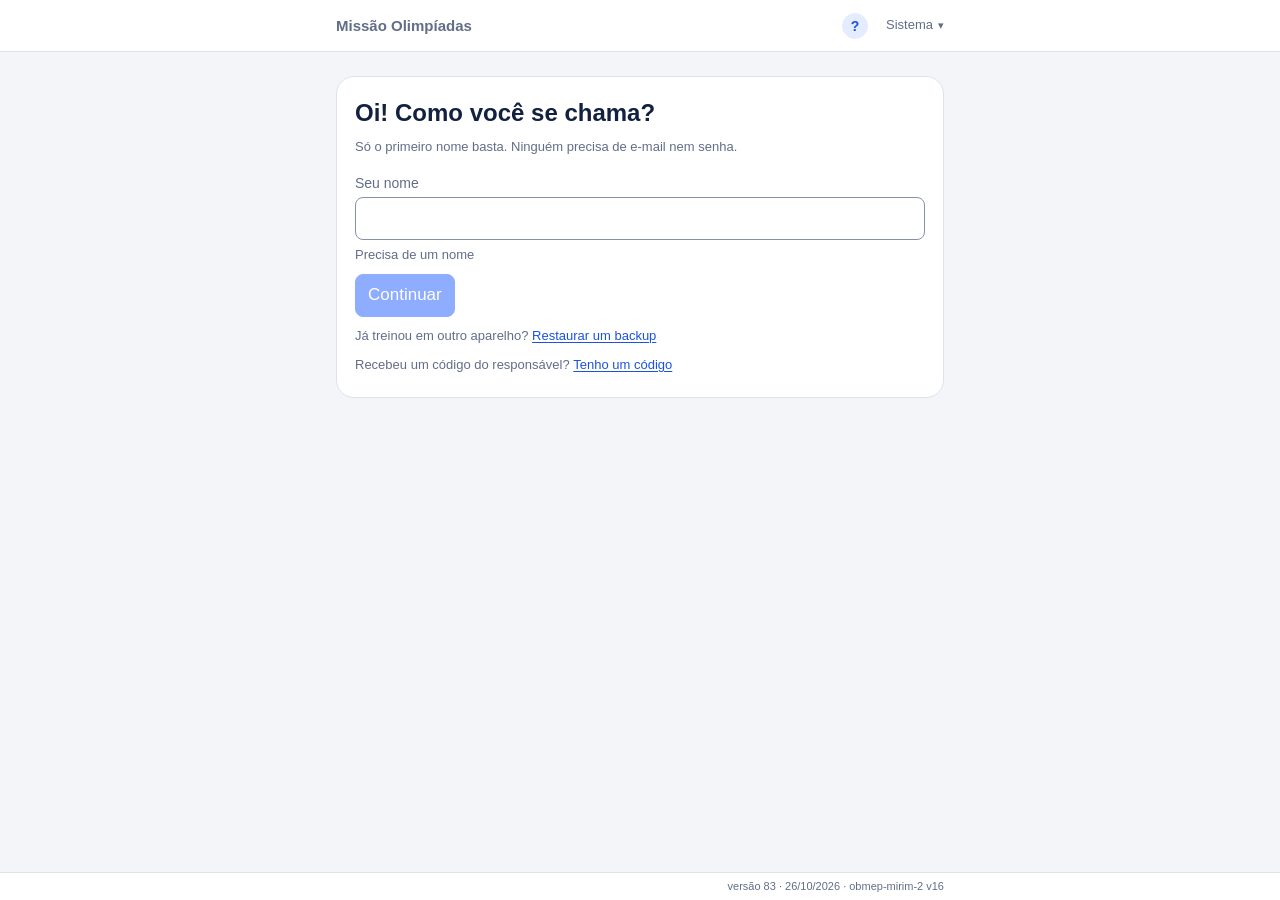
==== commit a7581bc2: "site 83 · 26/10/2026 · obmep-mirim-2 v16" ====
--- a/index.html
+++ b/index.html
@@ -140,15 +140,21 @@
   @supports (height:1dvh){dialog{max-height:calc(100dvh - 32px)}}
   dialog::backdrop{background:var(--scrim)}
   dialog .dh{display:flex;justify-content:space-between;align-items:center;gap:10px;padding:16px 18px 8px}
-  dialog .dh h2{margin:0;font-size:17px}
+  /* O h2 pode carregar texto digitado pelo usuário (o título de um tema no cabeçalho do #code), e
+     palavra sem espaço não quebra sozinha: sem anywhere ela estica a linha e o dialog, que é
+     overflow:auto, ganha rolagem HORIZONTAL. Com anywhere o mínimo automático já encolhe, então o
+     item de flex não precisa de min-width:0 — medido, os números são idênticos com e sem ele. */
+  dialog .dh h2{margin:0;font-size:17px;overflow-wrap:anywhere}
   dialog .db{padding:0 18px 18px;font-size:14px;line-height:1.55}
   dialog .db p{margin:8px 0}
   dialog .db ul{margin:6px 0;padding-left:18px}
   dialog .db li{margin:4px 0}
   dialog .db code{background:var(--bg);padding:1px 6px;border-radius:6px;font-size:13px}
 
-  /* O toast pousa acima da barra de baixo, não sobre ela: --footer já é a altura toda dela. */
-  .toast{position:fixed;left:0;right:0;bottom:calc(var(--footer) + 16px + env(safe-area-inset-bottom));width:max-content;max-width:calc(100vw - 32px);margin:0 auto;background:var(--ink);color:var(--surface);padding:10px 16px;border-radius:99px;font-size:14px;text-align:center;opacity:0;pointer-events:none;transition:opacity .2s;z-index:3}
+  /* O toast pousa acima da barra de baixo, não sobre ela: --footer já é a altura toda dela. Ele também
+     mostra texto digitado pelo usuário (nome de repertório, título de tema), e o max-width recorta o
+     max-content: sem anywhere o fim da frase fica fora da cápsula. */
+  .toast{position:fixed;left:0;right:0;bottom:calc(var(--footer) + 16px + env(safe-area-inset-bottom));width:max-content;max-width:calc(100vw - 32px);margin:0 auto;background:var(--ink);color:var(--surface);padding:10px 16px;border-radius:99px;font-size:14px;text-align:center;opacity:0;pointer-events:none;transition:opacity .2s;z-index:3;overflow-wrap:anywhere}
   .toast.show{opacity:1}
   .toast b{font-weight:700}
   @media (prefers-reduced-motion:reduce){.toast{transition:none}}
@@ -829,7 +835,7 @@
 <footer class="shell-footer">
   <!-- O lugar vazio à esquerda é de propósito: é onde entra o que a barra vier a hospedar.
        Não crie div vazia para reservá-lo. -->
-  <div class="in"><p class="versao">versão 82 · 26/10/2026 · obmep-mirim-2 v16</p></div>
+  <div class="in"><p class="versao">versão 83 · 26/10/2026 · obmep-mirim-2 v16</p></div>
 </footer>
 <!-- /build:footer -->
 
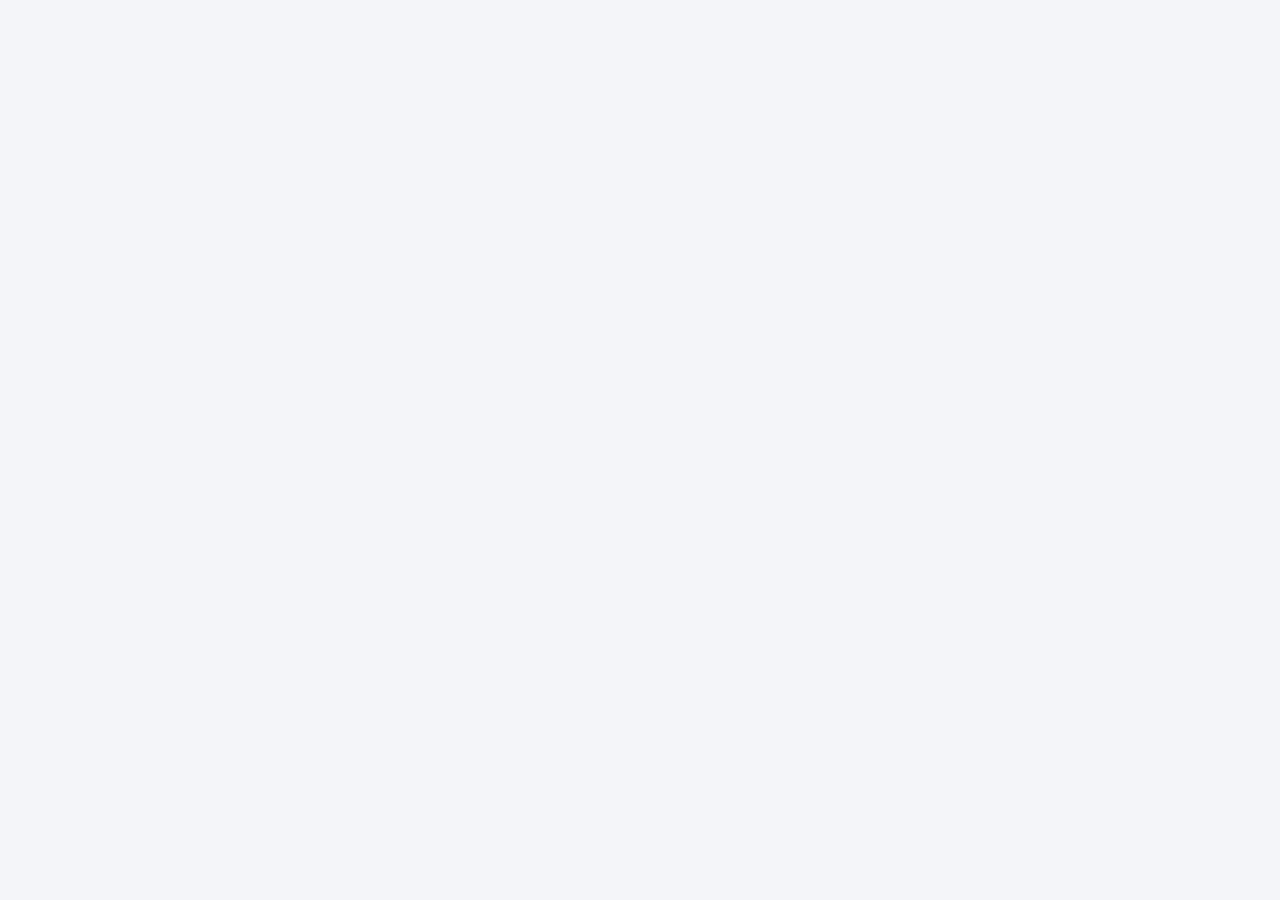
==== commit cf39bd7b: "site olimpiadas 152 · 17/11/2026" ====
--- a/index.html
+++ b/index.html
@@ -1,3230 +1,47 @@
-<!DOCTYPE html>
-<html lang="pt-BR">
+<!doctype html>
+<html lang="pt-BR" data-beasties-container>
 <head>
-<meta charset="utf-8">
-<meta name="viewport" content="width=device-width, initial-scale=1, viewport-fit=cover">
-<meta name="description" content="Treino com as provas antigas da olimpíada, no papel: folha de respostas, nota, caderno de erros e mapa.">
-<title>Missão Olimpíadas</title>
-<style>
-  /* build:tokens largura="640px" corpo="17px" campo="17px" primaria="var(--blue)" */
-  /* Paleta e medidas do shell. Fonte única: este arquivo é injetado nos três HTMLs pelo build.
-     Não edite o bloco gerado dentro do HTML — edite aqui e rode `python3 scripts/build.py`. */
-  :root{
-    /* `only` nos dois temas: é ele que impede o "tema escuro para sites" do Chrome no Android de
-       inverter a pintura por cima da nossa (o painel Hoje sumia no fundo, ouro e verde viravam cinza).
-       `light` sozinho não opta por sair — testado. O tema escuro não é uma inversão do navegador:
-       é a segunda coluna de cada token, logo abaixo. */
-    color-scheme:only light;
-    --bg:#F3F5F9; --surface:#FFFFFF; --ink:#12213F; --muted:#626D88;
-    --line:#DDE2EC; --field-line:#8790A6; --blue:#1F5EFF; --blue-ink:#1B52E0; --blue-soft:#E4ECFF;
-    --gold:#D69B0A; --gold-soft:#FFF4D6; --gold-ink:#7A5600;
-    --green:#167A4C; --green-soft:#E1F5EA; --red:#B3261E; --red-soft:#FBE7E5;
-  }
-  /* Par escuro de cada token, na mesma linha do claro: os dois nunca saem de sincronia e não existe
-     um segundo bloco de paleta para esquecer. Navegador sem light-dark() ignora estas linhas e fica
-     no claro — e o boot lá embaixo não oferece o seletor onde ele não funcionaria.
-     Escuro é marinho dessaturado, não cinza: a página continua sendo papel azulado, à noite. */
-  :root{
-    --bg:light-dark(#F3F5F9,#0E1626);           /* papel */
-    --surface:light-dark(#FFFFFF,#172032);      /* ficha sobre o papel, e a barra do topo */
-    --ink:light-dark(#12213F,#E9EDF6);          /* 13,9:1 sobre a ficha */
-    --muted:light-dark(#626D88,#9AA7C2);        /* 6,7:1 — o mais escuro que ainda lê como secundário */
-    --line:light-dark(#DDE2EC,#2C3750);
-    --field-line:light-dark(#8790A6,#7987A8);   /* 4,5:1 sobre a ficha (SC 1.4.11 pede 3) */
-    --blue:light-dark(#1F5EFF,#6D97FF);         /* azul elétrico não sobrevive ao escuro: sobe dois degraus */
-    --blue-ink:light-dark(#1B52E0,#A9C4FF);
-    --blue-soft:light-dark(#E4ECFF,#1C2A4B);
-    --gold:light-dark(#D69B0A,#D9A62A);
-    --gold-soft:light-dark(#FFF4D6,#3A2D0B);
-    --gold-ink:light-dark(#7A5600,#EFC35E);     /* no escuro o par vira o claro: 8,1:1 sobre ouro suave */
-    --green:light-dark(#167A4C,#4FC894);
-    --green-soft:light-dark(#E1F5EA,#10301F);
-    --red:light-dark(#B3261E,#FF8C82);
-    --red-soft:light-dark(#FBE7E5,#3B1A17);
-    /* sombra e backdrop: marinho com alfa no claro, um marinho quase apagado no escuro — nunca #000 */
-    --shadow:light-dark(rgba(18,33,63,.25),rgba(5,9,18,.6));
-    --scrim:light-dark(rgba(18,33,63,.45),rgba(5,9,18,.72));
-  }
-  /* Painel Hoje. No claro ele é a única superfície escura da tela; no escuro a tela inteira é escura,
-     então ele passa a ser a única superfície *saturada*: azul-comando, 1,7:1 acima do papel. A tinta
-     dele é branca nos dois temas — por isso os alfas de branco do painel continuam valendo. */
-  :root{
-    --hoje:light-dark(#12213F,#1B3A86);
-    --hoje-ink:#FFFFFF;
-    --hoje-line:light-dark(rgba(255,255,255,.45),rgba(255,255,255,.55)); /* 3:1 sobre o painel e sobre a pílula de 8% */
-    /* opacidades da linha do tempo: o azul-comando é mais claro que o marinho, então branco a 70%/55%
-       cairia para 4,1:1 nele. 85%/66% devolve o mesmo degrau visual com 6,6:1 e 4,8:1. */
-    --tl:light-dark(.7,.85);
-    --dim:light-dark(.55,.66);
-    /* Medidas do shell. --shell é a altura da barra fixa: entra no padding do body e no
-       scroll-margin-top das âncoras, então mudar aqui move tudo junto. --wide é a largura útil
-       desta tela, e a barra usa a mesma do <main> para os dois alinharem. */
-    --shell:52px;
-    /* --footer é a altura total da barra fixa de baixo, fio de 1px incluído, e serve ao mesmo
-       propósito: entra no padding do body e no quanto o toast sobe para não pousar sobre ela. */
-    --footer:28px;
-    --wide:640px;
-    /* Medidas que mudam de tela para tela. Antes eram divergências que só quem já conhecia o código
-       sabia de cor (campo de 16px no aluno e de 15px no orientador); agora cada arquivo as declara
-       no próprio marcador do build, e o CSS compartilhado lê a variável. */
-    --corpo:17px;        /* corpo de texto da tela */
-    --campo:17px;        /* campo de formulário: nunca herda os 12px do rótulo .f */
-    --primaria:var(--blue);  /* fundo do botão primário: azul elétrico no aluno, marinho no orientador */
-    /* A segunda família tipográfica, e a única outra: a da folha de redação. A largura da folha é um
-       número de caracteres, e só em fonte monoespaçada caractere vira largura na tela — a margem direita
-       é uma linha, a linha cheia parece cheia e o recuo ocupa o que conta. Só pilha de sistema, sem
-       webfont (ADR-009 de folha-de-redacao-e-noticias). A contagem nunca depende dela: num aparelho
-       cujo monospace não seja de passo fixo, só a margem desenhada sai torta. */
-    --mono:ui-monospace,"Cascadia Mono","Segoe UI Mono",Consolas,"DejaVu Sans Mono",Menlo,monospace;
-  }
-  /* Celular deitado: 52px de barra comeriam um oitavo da altura. As duas continuam fixas, mais baixas. */
-  @media (max-height:480px){:root{--shell:44px;--footer:24px}}
-  :root[data-tema="escuro"]{color-scheme:only dark}
-  /* Papel é branco: imprimir no escuro sairia tinta clara sobre nada. */
-  @media print{:root,:root[data-tema="escuro"]{color-scheme:only light}}
-  /* /build:tokens */
-  /* build:base */
-  /* Camada de design system: o que o DESIGN.md declara obrigatoriamente igual nas três telas.
-     Fonte única — editar aqui muda os três arquivos. O CSS de cada tela (o painel Hoje e o herói do
-     aluno, a grade do orientador, a prosa do Escolha) continua morando junto do markup dela, porque
-     58% das regras são exclusivas de uma tela e ali estar perto do HTML é qualidade, não defeito. */
-  *{box-sizing:border-box}
-  [hidden]{display:none !important}
-  html,body{margin:0;background:var(--bg);color:var(--ink);font-family:"Avenir Next","Segoe UI",Helvetica,Arial,sans-serif;font-size:var(--corpo);line-height:1.45}
-  html{scroll-behavior:smooth}
-  @media (prefers-reduced-motion:reduce){html{scroll-behavior:auto}}
-  p{margin:0}
-  a{color:var(--blue);text-underline-offset:2px}
-  .muted{color:var(--muted);font-size:13px}
-  .mt{margin-top:10px}
-  .f{font-size:12px;color:var(--muted);display:flex;flex-direction:column;gap:4px}
-  .actions{display:flex;gap:8px;flex-wrap:wrap;margin-top:10px}
-
-  button{font:inherit;cursor:pointer;border-radius:8px;border:1px solid var(--line);background:var(--surface);color:var(--ink);padding:8px 12px}
-  /* um acento forte por card: o primário do aluno é azul elétrico, o do orientador é marinho tinta */
-  button.primary{background:var(--primaria);color:var(--surface);border-color:var(--primaria)}
-  button.quiet{background:transparent;border-color:transparent;color:var(--muted)}
-  /* desabilitado: a base não declarava o estado, então o botão inerte saía idêntico ao ativo — o mesmo
-     azul cheio, opacidade 1 e o cursor de mão, que é a metade enganosa: ele promete clique e nada
-     acontece (o "Continuar" antes de escolher o personagem, na Olimpíadas). O grupo inteiro a 50%
-     apaga fundo, texto e borda de uma vez, nas duas missões, nos dois temas e em toda variante, sem
-     nenhuma cor nova; a regra vem depois de .primary e .quiet porque é estado, não variante. Campo e
-     caixa não entram: o navegador já lhes troca o cursor, e o rótulo da seção diz o que falta. */
-  button:disabled{opacity:.5;cursor:default}
-  button:focus-visible,input:focus-visible,textarea:focus-visible,select:focus-visible,a:focus-visible,summary:focus-visible,h2:focus-visible,h3:focus-visible{outline:3px solid var(--blue);outline-offset:2px}
-  /* campo nunca herda os 12px do rótulo .f, e --campo nunca desce de 16px onde há iPhone: abaixo disso ele dá zoom */
-  /* campo vazio só se enxerga pela borda: --field-line dá 3:1 sobre branco (SC 1.4.11). Card e botão
-     continuam em --line: lá o rótulo e a superfície já identificam o elemento. */
-  input,textarea,select{font:inherit;font-size:var(--campo);padding:8px;border:1px solid var(--field-line);border-radius:8px;width:100%;background:var(--surface);color:var(--ink);caret-color:var(--blue)}
-  textarea{resize:vertical}
-  /* textarea com teto rola por dentro: a barra é do sistema, como o caret (--field-line dá 3:1 sobre branco) */
-  textarea{scrollbar-width:thin;scrollbar-color:var(--field-line) transparent}
-  /* textareas que crescem com o texto não têm alça: a alça brigaria com o crescimento automático */
-  textarea[data-grow]{resize:none}
-  textarea.code{font-size:13px;min-height:120px;overflow-wrap:anywhere}
-  /* o cinza de placeholder do navegador não é o nosso: --muted é o mais claro que ainda dá 4,5:1 */
-  ::placeholder{color:var(--muted);opacity:1}
-  ::selection{background:var(--blue-soft);color:var(--ink)}
-
-  /* Fila que rola de lado (navegação e abas). Enquanto sobrar item fora da tela, a borda esmaece e
-     uma seta "›" fica sobre a parte já limpa da máscara: o esmaecido diz que há mais, a seta diz para onde. */
-  .fila{position:relative}
-  .fila::after{content:"\203A";position:absolute;right:0;top:0;bottom:0;width:26px;display:none;align-items:center;justify-content:flex-end;font-size:22px;line-height:1;color:var(--muted);pointer-events:none}
-  .fila.more::after{display:flex}
-  /* as abas têm padding em cima e embaixo: a seta acompanha para ficar no meio das pílulas */
-  .fila.abas::after{top:4px;bottom:8px}
-
-  /* Diálogo e toast: os únicos elementos que flutuam, e por isso os únicos com sombra. No escuro a
-     sombra não desenha nada sobre fundo escuro, e o recorte volta a ser o fio de 1px de todo card. */
-  dialog{border:1px solid light-dark(transparent,var(--line));border-radius:14px;padding:0;max-width:560px;width:calc(100% - 32px);max-height:calc(100vh - 32px);overflow:auto;background:var(--surface);color:var(--ink);box-shadow:0 20px 60px var(--shadow)}
-  @supports (height:1dvh){dialog{max-height:calc(100dvh - 32px)}}
-  dialog::backdrop{background:var(--scrim)}
-  dialog .dh{display:flex;justify-content:space-between;align-items:center;gap:10px;padding:16px 18px 8px}
-  /* O h2 pode carregar texto digitado pelo usuário (o título de um tema no cabeçalho do #code), e
-     palavra sem espaço não quebra sozinha: sem anywhere ela estica a linha e o dialog, que é
-     overflow:auto, ganha rolagem HORIZONTAL. Com anywhere o mínimo automático já encolhe, então o
-     item de flex não precisa de min-width:0 — medido, os números são idênticos com e sem ele. */
-  dialog .dh h2{margin:0;font-size:17px;overflow-wrap:anywhere}
-  dialog .db{padding:0 18px 18px;font-size:14px;line-height:1.55}
-  dialog .db p{margin:8px 0}
-  dialog .db ul{margin:6px 0;padding-left:18px}
-  dialog .db li{margin:4px 0}
-  dialog .db code{background:var(--bg);padding:1px 6px;border-radius:6px;font-size:13px}
-
-  /* O toast pousa acima da barra de baixo, não sobre ela: --footer já é a altura toda dela. Ele também
-     mostra texto digitado pelo usuário (nome de repertório, título de tema), e o max-width recorta o
-     max-content: sem anywhere o fim da frase fica fora da cápsula. */
-  .toast{position:fixed;left:0;right:0;bottom:calc(var(--footer) + 16px + env(safe-area-inset-bottom));width:max-content;max-width:calc(100vw - 32px);margin:0 auto;background:var(--ink);color:var(--surface);padding:10px 16px;border-radius:99px;font-size:14px;text-align:center;opacity:0;pointer-events:none;transition:opacity .2s;z-index:3;overflow-wrap:anywhere}
-  .toast.show{opacity:1}
-  .toast b{font-weight:700}
-  @media (prefers-reduced-motion:reduce){.toast{transition:none}}
-  /* toast com Desfazer: só depois de apagar (zerar, apagar repertório); some em 8 s */
-  .toast.act{pointer-events:auto}
-  .toast button{margin-left:10px;padding:4px 10px;font-size:13px;font-weight:700;background:var(--surface);color:var(--ink);border-color:var(--surface);border-radius:99px}
-  /* toque: o Desfazer desenha 37px (a linha de 13px tem 18,85, mais 8px de padding e a borda) e acerta 44
-     pela área invisível, que cresce para cima e para baixo dentro dos 10px de padding da pílula — o
-     desenho não muda. O `padding:8px 12px` sozinho, copiado à mão nos dois apps, dava 37,8: padding é
-     conta de métrica de fonte, e a área se mede do tamanho, como a do `?`. */
-  @media (pointer:coarse){.toast button{position:relative;padding:8px 12px}.toast button::after{content:"";position:absolute;inset:calc((100% - 44px)/2) 0;border-radius:99px}}
-
-  .help{width:26px;height:26px;padding:0;border-radius:99px;font-size:14px;font-weight:700;color:var(--blue-ink);border-color:var(--blue-soft);background:var(--blue-soft);flex:0 0 auto;line-height:1}
-  @media (hover:hover){.help:hover{background:var(--blue);color:var(--surface)}}
-  /* toque: o `?` desenha 26px (22 no subtítulo) e acerta 44 pela área invisível. O ::after se mede da
-     caixa de PADDING, que não tem a borda de 1px do botão, e por isso o recuo sai do tamanho e não de
-     um número fixo: o `inset:-9px` de antes, copiado à mão nos dois apps, dava 42 no de 26 e 38 no de 22. */
-  @media (pointer:coarse){.help{position:relative}.help::after{content:"";position:absolute;inset:calc((100% - 44px)/2);border-radius:99px}}
-  /* vermelho só para erro e alerta, nunca em botão */
-  .err{color:var(--red);font-size:13px;margin:8px 0 0}
-  .alert{background:var(--red-soft);color:var(--red);border-radius:10px;padding:10px 12px;font-size:14px;line-height:1.4}
-
-  /* A faixa de atualização (#updateBanner). As regras moram aqui porque a peça é obrigatoriamente
-     idêntica nos dois apps — e até 18/09/2026 elas existiam em TRIPLICATA, copiadas à mão nos três
-     arquivos, inclusive no Escolha, que não tem faixa nenhuma.
-
-     Azul e não vermelho: versão nova não é falha, e vermelho ali leria como "alguma coisa quebrou".
-     Mas azul suave sobre o papel azulado dá 1,1:1. Dentro de um card o mesmo recurso funciona — é o
-     que .promo e .flag fazem, sobre branco —; na PÁGINA ele desaparece, e a faixa lia como mais um
-     card num quadro cheio de cards. Quem separa é o fio de 1px em azul elétrico: é o único bloco da
-     tela com contorno de acento, e um fio basta. Filete grosso à esquerda seria o carimbo genérico de
-     "callout", que é o oposto de uma decisão — e o ouro do .flag já ocupa esse gesto no orientador. */
-  .alert.info{background:var(--blue-soft);color:var(--blue-ink);border:1px solid var(--blue)}
-  #updateBanner{margin:0 0 12px}
-  #updateBanner p{margin:0}
-  /* A manchete: a primeira frase da faixa, em <b> de bloco a 16px, como o <b> do .promo — o outro
-     anúncio do sistema. Sem cor própria: --blue-ink já é a tinta da faixa, e um segundo tom ali seria
-     acento. O corpo vem depois, no 14px de .alert, num nó de texto que começa pelo espaço: o
-     textContent de #updateSay continua, caractere a caractere, a frase inteira — é o que as suítes e a
-     documentação citam (faixaDiz() nos dois apps). */
-  #updateBanner p b{display:block;font-size:16px;margin-bottom:2px}
-  #updateBanner .actions{margin-top:8px;align-items:center}
-  /* Os dois botões são `quiet`, que nasce em --muted: cinza-neblina sobre azul suave é cinza fora do
-     tom da superfície, e no escuro chega perto de parecer desabilitado. Sobre superfície colorida o
-     secundário se tinge da própria cor, nunca de cinza — e --blue-ink é o par escuro que a paleta já
-     reserva para pousar sobre --blue-soft. O `quiet` continua `quiet`: sem fundo, sem fio, sem acento.
-     Nenhuma das duas saídas é a certa, e a Regra do Um Acento continua valendo aqui. */
-  #updateBanner button.quiet{color:var(--blue-ink)}
-  /* A barra do download. O trilho não pode ser --blue-soft, que aqui é o fundo da própria faixa: usa
-     --surface, que no claro sobe (branco sobre azul suave) e no escuro afunda (#172032 sobre #1C2A4B)
-     — nos dois casos lê como sulco. `appearance:none` é o que tira o desenho do sistema operacional,
-     que não conhece a nossa paleta e ignora o tema. */
-  #updateProg{display:block;width:100%;height:6px;margin-top:8px;border:0;border-radius:99px;background:var(--surface);appearance:none;-webkit-appearance:none}
-  #updateProg::-webkit-progress-bar{background:transparent;border-radius:99px}
-  #updateProg::-webkit-progress-value{background:var(--blue);border-radius:99px}
-  #updateProg::-moz-progress-bar{background:var(--blue);border-radius:99px}
-  /* O link herda a cor da faixa: azul tinta sobre azul suave já é o contraste da peça, e um segundo
-     azul ali brigaria com ele. */
-  #updateBanner a{color:inherit;font-size:14px;text-underline-offset:2px}
-  /* Ela aparece NO MEIO da sessão, quando o download termina, e é aí que a atenção importa: a entrada
-     é o aviso. Um momento só, com a mesma curva da promoção de patente — o outro anúncio do sistema
-     que aparece sozinho. De cima para baixo porque ela empurra a página, e não surge por baixo dela. */
-  @media (prefers-reduced-motion:no-preference){
-    #updateBanner:not([hidden]){animation:faixa .45s cubic-bezier(.16,1,.3,1) both}
-    @keyframes faixa{from{opacity:0;transform:translateY(-6px)}to{opacity:1;transform:none}}
-  }
-  /* Em alto contraste o fundo e o fio somem: sem isto a faixa vira texto solto no meio da página. */
-  @media (forced-colors:active){.alert.info{outline:2px solid CanvasText}}
-  /* Aviso de tela: some no papel. Uma folha impressa hoje não tem como reiniciar app nenhum, e a
-     linha sobreviveria ao arquivo. */
-  @media print{#updateBanner{display:none}}
-  /* A folha de redação (.sheet): linhas numeradas e pautadas, desenhadas por folhaHTML() a partir de
-     folhaLinhas() — a mesma lista que dá a contagem, então a folha e o número não discordam. Mora aqui
-     porque é o mesmo componente nos dois apps (o rascunho dele, a referência do passar a limpo, a folha
-     no painel do pai). --cols é a largura dele, posta inline no <ol>; a coluna do texto mede
-     exatamente --cols caracteres e a margem é o fio à direita dela. Pauta em --line, como todo fio de
-     card; a margem em --field-line, porque ela é o exercício e precisa se ver. Nenhum estado é
-     vermelho: a folha nunca julga o que ele escreveu.
-     Linhas: .out (depois da 30ª, abaixo do corte "fora da folha"), .past (passou da largura dele, numa
-     semana em que a folha segue o papel: aviso neutro, pontilhado) e .full (a linha do passar a limpo
-     que chegou ao máximo: a margem escurece, e é só isso que a recusa silenciosa mostra).
-     A folha não encolhe para caber: em tela estreita o .sheet-wrap rola de lado por dentro e a página
-     não. Encolher foi medido e recusado (para 68 colunas caberem num celular de 375 px a letra iria a
-     6,8 px). Enquanto sobra linha à direita, o .sheet-wrap leva .more: a borda some em degradê, como
-     na .fila, e não corta a palavra a seco. Com toque, a .sheet-hint acima da folha diz o que fazer —
-     deitado, 55 e 68 colunas cabem inteiras em todo celular medido. Sem toque ela não aparece: numa
-     janela estreita de computador "deite o celular" seria instrução para outro aparelho.
-     A largura do <ol> é a conta das colunas (número, intervalo, texto) e não max-content, e cada linha
-     leva content-visibility:auto: o rascunho é redesenhado a cada tecla, e com um texto várias vezes
-     maior que a folha medir a linha mais larga obrigava o navegador a diagramar todas — numa redação de
-     20.000 palavras eram 2.500 linhas e mais de 100 ms por tecla. Assim só as linhas visíveis custam. */
-  .sheet-wrap{max-width:100%;overflow-x:auto;scrollbar-width:thin;scrollbar-color:var(--field-line) transparent}
-  /* impeccable-disable-next-line design-system-color: #000 aqui é canal de máscara (alfa), não cor visível */
-  .sheet-wrap.more{-webkit-mask-image:linear-gradient(to right,#000 calc(100% - 32px),transparent);mask-image:linear-gradient(to right,#000 calc(100% - 32px),transparent)}
-  .sheet-hint{display:none;margin:10px 0 4px;font-size:12px;color:var(--muted)}
-  .sheet-hint + *{margin-top:10px}
-  @media (pointer:coarse){.sheet-hint:not([hidden]){display:block}.sheet-hint:not([hidden]) + *{margin-top:0}}
-  .sheet{list-style:none;margin:0;padding:0;width:calc((var(--cols) + 4.5) * 1ch);min-width:100%;background:var(--surface);color:var(--ink);font-family:var(--mono);font-size:13px;line-height:24px}
-  .sheet li{display:grid;grid-template-columns:3ch calc(var(--cols) * 1ch);column-gap:1.5ch;min-height:25px;border-bottom:1px solid var(--line);content-visibility:auto;contain-intrinsic-block-size:auto 25px}
-  .sheet .sheet-n{color:var(--muted);text-align:right;font-variant-numeric:tabular-nums;user-select:none}
-  .sheet .sheet-t{min-width:0;white-space:pre;border-right:1px solid var(--field-line)}
-  .sheet input.sheet-t{font:inherit;line-height:inherit;height:24px;padding:0;border:0;border-right:1px solid var(--field-line);border-radius:0;background:transparent;width:auto}
-  .sheet .full .sheet-t{border-right-color:var(--ink)}
-  .sheet .past .sheet-t{text-decoration:underline dotted var(--field-line);text-underline-offset:5px}
-  /* "passou da sua largura" é para leitor de tela: o pontilhado é desenho e não se lê. O aluno não tem
-     .vh, e a folha não depende do CSS de tela nenhuma. */
-  .sheet .sheet-vh{position:absolute;width:1px;height:1px;margin:-1px;padding:0;overflow:hidden;clip-path:inset(50%);white-space:nowrap}
-  .sheet .out{background:var(--bg);color:var(--muted)}
-  .sheet li:not(.out) + .out::before{content:"fora da folha";grid-column:1 / -1;font-family:"Avenir Next","Segoe UI",Helvetica,Arial,sans-serif;font-size:12px;color:var(--muted);border-top:2px dashed var(--field-line);padding-left:4.5ch}
-  /* Carimbo do build: mora na barra fixa de baixo (.shell-footer, em shell.css), pequeno e fora do
-     caminho, mas legível de qualquer ponto da página quando o pai pergunta "que versão aparece aí
-     embaixo?". Sai também no papel — folha impressa sem versão não dá para conferir depois. */
-  .versao{margin:0;font-size:11px;color:var(--muted);font-variant-numeric:tabular-nums}
-  /* /build:base */
-  /* build:shell-css */
-  /* Barra do topo: a casca comum aos três arquivos. Fixa — o conteúdo passa por baixo dela, e é por
-     isso que o <body> ganha padding-top e o <html> o scroll-padding (nunca em pixels soltos).
-     Chrome é superfície, não papel: fundo --surface e um fio de 1px embaixo. Aqui a sombra da barra
-     fixa não serve, porque no tema escuro sombra escura sobre fundo escuro não desenha nada. */
-  .shell{position:fixed;top:0;left:0;right:0;z-index:5;background:var(--surface);border-bottom:1px solid var(--line);padding-top:env(safe-area-inset-top)}
-  .shell .in{display:flex;align-items:center;gap:10px;height:calc(var(--shell) - 1px);max-width:var(--wide);margin:0 auto;padding:0 max(16px,env(safe-area-inset-right)) 0 max(16px,env(safe-area-inset-left))}
-  /* O nome da tela é o item que encolhe: numa tela estreita ele abrevia, e os botões da direita não —
-     quem chega na barra já sabe em que tela está, e os controles precisam continuar clicáveis inteiros. */
-  .shell .telas{flex:1 1 auto;min-width:0}
-  .shell h1{margin:0;font-size:15px;font-weight:600;color:var(--muted);white-space:nowrap;overflow:hidden;text-overflow:ellipsis}
-  /* O user menu entra aqui dentro, depois do tema. Não crie div vazia para reservar o lugar. */
-  .shell .acts{display:flex;align-items:center;gap:10px;flex:0 0 auto}
-
-  /* Menus da barra: o nome da tela abre a lista de telas, o nome do tema abre a lista de temas.
-     Um componente só, usado duas vezes. O tema era um toggle de três pílulas e comia 176px dos 358
-     que sobram em 390px — quase metade da barra para uma preferência que se ajusta uma vez. Como
-     dropdown ele mostra a escolha atual em ~78px, e o nome da tela deixa de ser espremido.
-     <details> e não a Popover API: o popover traria fechar-ao-clicar-fora e Esc de graça, mas onde
-     ele não existe o menu simplesmente não abre — e aqui isso seria perder o caminho entre os dois
-     arquivos do Arthur. As poucas linhas de JS são o preço de funcionar em todo lugar. */
-  .menu{position:relative;min-width:0}
-  .telas .menu{margin-left:-8px}  /* o texto do título volta a alinhar com o conteúdo da página */
-  .acts .menu{margin-right:-8px}
-  .menu > summary{display:flex;align-items:center;gap:5px;min-width:0;padding:4px 8px;border-radius:8px;cursor:pointer;list-style:none}
-  .menu > summary::-webkit-details-marker{display:none}
-  .menu > summary > span{white-space:nowrap;overflow:hidden;text-overflow:ellipsis}
-  .menu > summary::after{content:"\25BE";font-size:11px;line-height:1;color:var(--muted);flex:0 0 auto;transition:transform .15s}
-  .menu[open] > summary::after{transform:rotate(180deg)}
-  @media (prefers-reduced-motion:reduce){.menu > summary::after{transition:none}}
-  .menu > summary:focus-visible{outline:3px solid var(--blue);outline-offset:1px}
-  @media (hover:hover){.menu > summary:hover{background:var(--bg)}}
-  .tema > summary{font-size:13px;color:var(--muted)}
-  .menu .pop{position:absolute;top:calc(100% + 7px);left:0;z-index:1;min-width:190px;display:flex;flex-direction:column;gap:2px;padding:4px;background:var(--surface);border:1px solid var(--line);border-radius:12px;box-shadow:0 12px 32px var(--shadow)}
-  .acts .menu .pop{left:auto;right:0}  /* encostado na direita: é lá que o botão está */
-  .menu .pop > a,.menu .pop > span,.menu .pop > label,.menu .pop > button{display:block;padding:9px 10px;border-radius:8px;font-size:14px;color:var(--ink);text-decoration:none;white-space:nowrap;cursor:pointer}
-  /* o botão do user menu é um item de lista, não um botão: sem fio, sem fundo, largura inteira e o
-     texto alinhado com os vizinhos. Sem isto ele herdaria a borda e o padding de base.css e ficaria
-     uma pílula dentro da lista, do lado de itens que não têm nenhuma. */
-  .menu .pop > button{width:100%;text-align:left;background:transparent;border:0;font:inherit}
-  /* o item marcado usa a linguagem do chip marcado: a tela onde você está, o tema que está valendo */
-  .menu .pop > [aria-current],.menu .pop > label:has(input:checked){background:var(--blue-soft);color:var(--blue-ink);font-weight:700}
-  @media (hover:hover){.menu .pop > a:hover,.menu .pop > label:hover,.menu .pop > button:hover{background:var(--bg)}}
-  .menu .pop > a:focus-visible,.menu .pop > button:focus-visible,.menu .pop > label:has(input:focus-visible){outline:3px solid var(--blue);outline-offset:-1px}
-  .menu .pop input{position:absolute;opacity:0;width:1px;height:1px}
-  @media (pointer:coarse){
-    .menu > summary{min-height:44px;padding:4px 8px}
-    .menu .pop > a,.menu .pop > span,.menu .pop > label,.menu .pop > button{min-height:44px;display:flex;align-items:center;padding:0 10px}
-    .menu .pop input{padding:0}
-  }
-  @media (forced-colors:active){
-    .menu .pop input{position:static;opacity:1;width:16px;height:16px}
-    .menu .pop > label{display:flex;align-items:center;gap:6px}
-    .menu .pop > [aria-current],.menu .pop > label:has(input:checked){outline:2px solid CanvasText}
-  }
-  /* o seletor só existe onde light-dark() existe: quem aplica o data-escolha é o boot no <head> */
-  .shell .tema{display:none}
-  :root[data-escolha] .shell .tema{display:block}
-
-  /* Barra de baixo: a outra ponta da mesma casca. Existe para hospedar o carimbo do build, que
-     antes ficava no fim do <main> — e no fim do <main> só se lê depois de rolar o app inteiro, que é
-     justamente o que não dá para pedir por telefone ("que versão aparece aí embaixo?"). Fixa, ela
-     responde na hora, de qualquer ponto da página.
-     Mesmo desenho da barra do topo, espelhado: superfície, fio de 1px em cima (não sombra — no tema
-     escuro sombra escura sobre fundo escuro não desenha nada) e o mesmo --wide, para o conteúdo dela
-     alinhar com o do <main>. O carimbo fica à direita, que é onde se procura número de versão; a
-     esquerda fica vazia de propósito, para o que o rodapé vier a hospedar.
-     28px e não 44: aqui não há alvo de toque, é texto de 11px que se lê e não se clica. */
-  .shell-footer{position:fixed;left:0;right:0;bottom:0;z-index:5;background:var(--surface);border-top:1px solid var(--line);padding-bottom:env(safe-area-inset-bottom)}
-  .shell-footer .in{display:flex;align-items:center;justify-content:flex-end;gap:10px;height:calc(var(--footer) - 1px);max-width:var(--wide);margin:0 auto;padding:0 max(16px,env(safe-area-inset-right)) 0 max(16px,env(safe-area-inset-left))}
-
-  /* Faixa informativa: o mesmo componente do .alert de base.css (vermelho, que é erro) em azul.
-     O aviso de versão nova não é falha nenhuma — vermelho ali leria como "alguma coisa quebrou". */
-  .alert.info{background:var(--blue-soft);color:var(--blue-ink)}
-
-  /* A faixa da atualização (#updateBanner) tem o mesmo markup nos dois apps, então o layout dela mora
-     aqui e não no CSS de cada tela: duas cópias de uma peça só é exatamente o que este arquivo existe
-     para evitar. O link herda a cor da faixa — azul tinta sobre azul suave já é o contraste da peça,
-     e um segundo azul ali brigaria com ele. */
-  #updateBanner{margin:0 0 12px}
-  #updateBanner p{margin:0}
-  #updateBanner .actions{margin-top:8px;align-items:center}
-  #updateBanner a{color:inherit;font-size:14px;text-underline-offset:2px}
-
-  /* As duas barras são fixas: o conteúdo começa abaixo de uma e termina acima da outra. --shell e
-     --footer são as alturas totais, fio de 1px incluído. */
-  body{padding-top:calc(var(--shell) + env(safe-area-inset-top));padding-bottom:calc(var(--footer) + env(safe-area-inset-bottom))}
-  /* E o navegador precisa saber delas: ao levar o foco do teclado a um controle fora da tela, ele o encosta na
-     borda da janela — que é onde as barras pintam por cima. O scroll-padding desconta as duas de toda rolagem
-     até um elemento (foco, âncora, scrollIntoView). Por isso o scroll-margin-top de quem quer folga diz só a
-     folga (12px), sem --shell: com a barra nos dois, ela contaria duas vezes. */
-  html{scroll-padding:calc(var(--shell) + env(safe-area-inset-top)) 0 calc(var(--footer) + env(safe-area-inset-bottom))}
-  @media print{
-    /* A faixa da atualização é aviso de tela e some no papel: uma folha impressa hoje não tem como
-       reiniciar app nenhum, e a linha sobreviveria ao arquivo. */
-    #updateBanner{display:none}
-    .menu > summary::after,.menu .pop{display:none}
-    .shell{position:static;background:none;border:0;padding:0}
-    .shell .in{height:auto;max-width:none;padding:0;margin-bottom:10px}
-    .shell .acts{display:none}
-    /* no papel o rodapé volta a ser o que era: uma linha no fim do documento. Folha sem versão não
-       dá para conferir depois, então ele imprime — só deixa de ser barra. */
-    .shell-footer{position:static;background:none;border:0;padding:0}
-    .shell-footer .in{height:auto;max-width:none;padding:0;margin-top:10px}
-    body{padding-top:0;padding-bottom:0}
-  }
-
-  /* Sobrou aqui, quando o seletor de tema deixou de ser uma cápsula de três pílulas e virou um .menu,
-     o CSS da cápsula. Ele não era decorativo: `.tema{border;border-radius:99px;padding:2px}` ainda casava
-     com o <details> e deixava o botão de tema como a única peça da barra desenhada como pílula com fio,
-     enquanto o menu de telas ao lado não tem nenhum; e `.tema label::after{inset:-10px 0}` em ponteiro
-     grosso dava aos itens do menu um alvo invisível que passava 10px por cima do vizinho — o dedo que
-     mira "Escuro" caindo em "Sistema". Quem desenha o controle agora é .menu / .menu .pop, acima.
-     As regras vivas do tema são `.tema > summary` e o par `.shell .tema` de display. */
-  /* /build:shell-css */
-  /* Tela da criança (task_03 de missao-obmep-mirim). A ordem da página é a da TechSpec: início, provas,
-     assuntos, caderno, história, para os pais, dados. Os tokens e a base são os da Missão ENEM; o que é
-     daqui é o jeito de brincar — o mapa, o personagem, as letras grandes da folha. */
-  main{max-width:var(--wide);margin:0 auto;padding:16px 16px 32px}
-  h2,h3,h4{margin:0}
-  h3{font-size:19px}
-  /* O h4 nunca é menor que o corpo que ele apresenta (DESIGN.md:333, 22/10/2026): ele era 15px sob
-     corpo de 17, em tinta cheia e negrito, numa rampa 22 → 19 → 15 — inversão de hierarquia, não
-     densidade. A saída é a que o orientador da Missão ENEM pratica: o título IGUALA o corpo e o que
-     distingue é o peso e o cinza. São cinco (Itens, Vão para o caderno, Caderno, Questão por questão,
-     Assuntos desta prova), e subir acima do h3 de 19 inverteria a rampa do outro lado. */
-  h4{font-size:var(--corpo);margin-top:16px;color:var(--muted)}
-  ul.lista,ol.lista{list-style:none;margin:8px 0 0;padding:0}
-  /* Linha que vem do contrato em minúsculas ("precisa de um nome"): o texto fica como o contrato diz,
-     e a tela mostra a primeira letra maiúscula. */
-  .frase::first-letter{text-transform:uppercase}
-  .linkish{background:none;border:0;padding:0;color:var(--blue-ink);text-decoration:underline;text-underline-offset:2px;font:inherit;cursor:pointer}
-  .ok-txt{color:var(--green)}
-  .vh{position:absolute;width:1px;height:1px;overflow:hidden;clip:rect(0 0 0 0);white-space:nowrap}
-
-  /* A primeira abertura é um estado da página, não um diálogo: enquanto ela vale, só ela e o alerta de
-     armazenamento aparecem no <main>. */
-  body[data-primeiro] main > :not(#primeiro):not(#storeAlert){display:none !important}
-  body:not([data-primeiro]) #primeiro{display:none}
-  body[data-primeiro="nome"] #passoPersonagem,body[data-primeiro="personagem"] #passoNome{display:none}
-  #primeiro{background:var(--surface);border:1px solid var(--line);border-radius:18px;padding:22px 18px;margin-top:8px}
-  #primeiro h2{font-size:24px;line-height:1.2}
-  #primeiro .f{margin-top:16px;font-size:14px}
-  #primeiroNomeAviso{margin-top:6px}
-
-  /* A fila de âncoras: um índice, usado no começo. Não gruda: quem não rola é o shell. */
-  .navwrap{margin:4px 0 12px}
-  .nav{display:flex;gap:6px;overflow-x:auto;scrollbar-width:none;padding:2px}
-  .nav::-webkit-scrollbar{display:none}
-  .navwrap.more .nav{mask-image:linear-gradient(90deg,#000 calc(100% - 40px),transparent calc(100% - 14px))}
-  .nav a{flex:0 0 auto;padding:8px 12px;border-radius:99px;border:1px solid var(--line);background:var(--surface);color:var(--ink);text-decoration:none;font-size:14px}
-  .sec,.hoje{scroll-margin-top:12px}
-
-  /* Início: a única superfície escura no claro e a única saturada no escuro, como o painel Hoje. */
-  .hoje{position:relative;background:var(--hoje);color:var(--hoje-ink);border-radius:18px;padding:18px 18px 20px}
-  .hoje .help{position:absolute;top:14px;right:14px;background:transparent;color:var(--hoje-ink);border-color:var(--hoje-line)}
-  .hoje .ciclo{font-size:13px;opacity:var(--tl);margin-right:40px}
-  .hoje .contagem{font-size:15px;font-weight:600;margin-top:2px;margin-right:40px}
-  .hoje .quem{display:flex;align-items:center;gap:12px;margin-top:14px}
-  .hoje .quem .eu{min-width:0}
-  .hoje .quem h2{font-size:22px;line-height:1.2;min-width:0;overflow-wrap:anywhere}
-  /* O "o que eu construí" (22/10/2026, crítica da tela da criança, pergunta 2). O herói responde "o
-     que eu faço agora" com um painel inteiro; a acumulação tinha 13px cinza numa seção recolhida. O
-     avatar é o ÚNICO lugar permanente onde a coleção aparece, e a 52px um chapéu laranja numa raposa
-     laranja era um borrão — o herói tem a largura de sobra. A contagem de etapas entra ao lado do
-     nome, não um número novo: é o mesmo `v.stages.length` da História. Só a partir de 1, porque este
-     painel nunca mostra contagem do que falta. */
-  .avatar{flex:0 0 auto;width:96px;height:96px;border-radius:50%;background:rgba(255,255,255,.08);border:1px solid var(--hoje-line);display:grid;place-items:center;overflow:hidden}
-  .avatar > svg{width:80px;height:80px}
-  .hoje .etapas{font-size:13px;opacity:var(--tl);margin-top:2px}
-  .hoje .agora{margin-top:16px;border-top:1px solid var(--hoje-line);padding-top:14px}
-  .hoje .rotulo{font-size:12px;letter-spacing:.06em;text-transform:uppercase;opacity:var(--tl)}
-  .hoje .manchete{font-size:19px;font-weight:700;line-height:1.3;margin-top:2px;overflow-wrap:anywhere}
-  .hoje .sub{font-size:14px;opacity:var(--tl);margin-top:4px}
-  .hoje .actions{margin-top:12px}
-  .hoje button.primary{background:var(--hoje-ink);color:var(--hoje);border-color:var(--hoje-ink);font-weight:700;padding:10px 18px}
-  .hoje .linkish{color:var(--hoje-ink)}
-  .hoje .final{margin-top:14px;background:rgba(255,255,255,.08);border:1px solid var(--hoje-line);border-radius:12px;padding:12px 14px}
-  .hoje .final button{margin-top:10px;background:transparent;color:var(--hoje-ink);border-color:var(--hoje-line)}
-  @media (max-width:480px){.hoje button.primary{width:100%}}
-  /* A conta, no endereço: uma linha cinza sob o nome, nunca um bloco (BR-30). */
-  .hoje .ligado{font-size:14px;opacity:var(--tl);margin-top:8px;overflow-wrap:anywhere}
-  #adocao .lados{margin:8px 0;padding-left:18px}
-  #adocao .lados li{overflow-wrap:anywhere}
-
-  .sec{background:var(--surface);border:1px solid var(--line);border-radius:14px;padding:16px;margin-top:16px}
-  .sec > header{display:flex;justify-content:space-between;align-items:center;gap:10px;flex-wrap:wrap;cursor:pointer;user-select:none}
-  .sec h2{display:flex;align-items:center;gap:8px;font-size:22px}
-  .sec > header .sum{font-size:13px;color:var(--muted);min-width:0;overflow-wrap:anywhere}
-  /* `> header`, e não descendente: sem o escopo esta regra alcança TODO `.sum` dentro de uma seção
-     aberta — foi assim que ela escondeu o assunto no cabeçalho recolhido da entrada do caderno, que
-     fica dentro da `#caderno` aberta. A irmã de cima já era escopada; esta tinha ficado para trás.
-     É a armadilha de homônimo do CLAUDE.md, e o conserto é escopar a regra, não renomear a peça. */
-  .sec:not(.closed) > header .sum{display:none}
-  .sec > .body{margin-top:10px}
-  .sec.closed > .body{display:none}
-  .chev{position:relative;width:18px;height:22px;padding:0;border:0;border-radius:4px;background:none;color:var(--muted);font-size:14px;line-height:1;flex:0 0 auto;transition:transform .15s}
-  .sec.closed .chev{transform:rotate(-90deg)}
-  @media (prefers-reduced-motion:reduce){.chev{transition:none}}
-  @media (max-width:420px){.sec{padding:12px}}
-
-  /* Provas: a lista e o painel de uma prova (passos, folha, resultado). */
-  .provas li{display:flex;flex-wrap:wrap;align-items:center;gap:6px 12px;padding:10px 0;border-top:1px solid var(--line)}
-  .provas li:first-child{border-top:0}
-  .provas .qual{flex:1 1 160px;min-width:0}
-  .provas .estado{display:block;font-size:13px;color:var(--muted)}
-  .provas .estado .feita{color:var(--green)}
-  .provas li > button{flex:0 0 auto}
-  .passos{margin:10px 0 0;padding-left:22px}
-  .passos li{margin:6px 0}
-  .alert.info .actions{margin-top:8px}
-
-  /* A folha de respostas: uma linha por questão, as letras do pacote como alvos de 44px. */
-  .folha{margin-top:12px}
-  /* A LINHA TEM DE CABER NUMA LINHA SÓ, e a conta é apertada de propósito (22/10/2026, QB1 da
-     suíte). Seis círculos de 44px são 264px que não encolhem — o alvo de toque é o piso —, então o
-     que sobra para o resto da linha são os 38px de 302 (360px de janela) e os 53 de 317 (375px).
-     `gap:2px` (12 nos seis vãos), `.n` em 22+2, e o branco ancorado à direita por `margin-left:auto`
-     em vez de uma margem fixa: 300px. Antes eram 322 e a linha quebrava em TODO telefone até 390px
-     inclusive — 3 linhas a 375, 2 a 390 —, com o traço do branco solto entre duas questões e a folha
-     indo de 794 para 1514px. A 320px não cabe e não há conserto sem baixar o alvo de 44: 264 de
-     botão contra 262 de largura útil. `flex-wrap` fica, que é o que faz 320 degradar em vez de
-     estourar de lado. Quem mexer nestes números mede com `--secao=QB1`. */
-  .linha{display:flex;flex-wrap:wrap;align-items:center;gap:2px;padding:4px 0;border-top:1px solid var(--line)}
-  .linha:first-child{border-top:0}
-  .linha .n{flex:0 0 22px;font-weight:700;font-size:15px;text-align:right;margin-right:2px;font-variant-numeric:tabular-nums}
-  .letra{width:44px;height:44px;min-width:44px;padding:0;border-radius:50%;font-weight:700;font-size:16px;border:1.5px solid var(--field-line);background:var(--surface);color:var(--ink)}
-  .letra[aria-pressed="true"]{background:var(--blue);border-color:var(--blue);color:var(--surface)}
-  .letra.branco{border-style:dashed;color:var(--muted);margin-left:auto;font-weight:400}
-  .relogio{display:flex;flex-wrap:wrap;align-items:center;gap:8px 12px;margin-top:10px}
-  .relogio .tempo{font-size:20px;font-weight:700;font-variant-numeric:tabular-nums}
-  .pergunta{margin-top:12px;background:var(--gold-soft);color:var(--gold-ink);border-radius:10px;padding:10px 12px}
-  .pergunta .actions{margin-top:8px}
-
-  /* Resultado. A nota é o número grande; a moldura diz para onde ele vai, nunca o que faltou. */
-  .nota{font-size:34px;font-weight:800;line-height:1.1;margin-top:8px}
-  .nota small{font-size:18px;font-weight:600;color:var(--muted)}
-  .moldura{font-size:16px;font-weight:600;color:var(--blue-ink);margin-top:4px}
-  .questoes{display:grid;grid-template-columns:repeat(auto-fill,minmax(96px,1fr));gap:6px;margin-top:8px}
-  .questoes li{border:1px solid var(--line);border-radius:10px;padding:6px 8px;font-size:14px}
-  .questoes li.ok{background:var(--green-soft);border-color:transparent}
-  .questoes li b{display:block}
-  /* A questão com dica abre a ajuda no próprio resultado (CD4): o azulejo inteiro é o botão — 96px por
-     ~44 de alvo, sem área invisível, que num azulejo deste tamanho cobriria o da linha de baixo (o vão
-     da grade é de 6px). O azulejo sem dica continua texto, e a diferença entre abrir e não abrir é o que
-     a criança vê da curadoria que ainda não passou naquela prova. */
-  .questoes li.abre{padding:0}
-  .questoes li.abre > button{display:block;width:100%;min-height:44px;text-align:left;font:inherit;color:inherit;background:none;border:0;border-radius:10px;padding:6px 8px;cursor:pointer}
-  .questoes li.abre > button[aria-expanded="true"]{background:var(--blue-soft);border-color:var(--blue);color:var(--blue-ink)}
-  .abrirq{display:block;margin-top:2px;color:var(--blue-ink);text-decoration:underline;text-underline-offset:2px}
-  .questoes li.abre > button[aria-expanded="true"] .abrirq{color:inherit}
-  .assuntos li{display:flex;flex-wrap:wrap;justify-content:space-between;gap:4px 10px;padding:8px 0;border-top:1px solid var(--line)}
-  .assuntos li:first-child{border-top:0}
-  .assuntos .nome{min-width:0;overflow-wrap:anywhere;flex:1 1 160px}
-  .assuntos li.perfeito .conta{color:var(--green);font-weight:700}
-  .treinar{display:inline-block;font-size:12px;font-weight:700;background:var(--gold-soft);color:var(--gold-ink);border-radius:99px;padding:2px 8px;margin-left:6px}
-  .estudo{flex:1 1 100%;font-size:14px}
-  .estudo a,.estudo span{display:inline-block;margin-right:10px}
-
-  /* A etapa ganha: o fragmento da história e o item, com o Continuar para o mapa. */
-  .etapa{margin-top:14px;background:var(--gold-soft);color:var(--ink);border-radius:14px;padding:14px;display:flex;gap:12px;align-items:flex-start}
-  .etapa .item svg{width:48px;height:48px}
-  .etapa p{margin-top:4px}
-  .etapa .rot{font-size:12px;font-weight:700;letter-spacing:.06em;text-transform:uppercase;color:var(--gold-ink)}
-  .etapa button{margin-top:8px}
-  .anima{animation:surge .5s ease-out}
-  @keyframes surge{from{opacity:0;transform:translateY(8px) scale(.98)}to{opacity:1;transform:none}}
-  @media (prefers-reduced-motion:reduce){.anima{animation:none}}
-
-  /* Caderno */
-  .entrada{border:1px solid var(--line);border-radius:12px;padding:12px;margin-top:10px}
-  .entrada .ref{font-weight:600;overflow-wrap:anywhere}
-  /* A entrada do caderno é um `<details>`: a pendente de agora abre, as outras ficam na linha do
-     título (ver `renderCaderno`). Fechada é só título + assunto, como o card fechado dos dois apps
-     da Missão ENEM; aberta, o assunto já está no corpo e o resumo sai. */
-  .entrada > summary{cursor:pointer;padding:6px 0;display:flex;align-items:center;flex-wrap:wrap;list-style:none}
-  .entrada > summary::-webkit-details-marker{display:none}
-  /* O ▾ é a afordância, e é o mesmo do `.menu` do shell: com `display:flex` o marcador nativo do
-     `<details>` some, e uma linha que abre ao toque sem nada dizendo que abre é alvo morto — pior
-     aqui, onde quem toca tem 9 anos. À direita, porque o título é o que se lê primeiro. */
-  .entrada > summary::after{content:"\25BE";margin-left:auto;padding-left:8px;font-size:11px;line-height:1;color:var(--muted);flex:0 0 auto;transition:transform .15s}
-  .entrada[open] > summary::after{transform:rotate(180deg)}
-  @media (prefers-reduced-motion:reduce){.entrada > summary::after{transition:none}}
-  .entrada > summary .sum{font-size:13px;color:var(--muted);overflow-wrap:anywhere}
-  .entrada[open] > summary .sum{display:none}
-  .entrada .letras{display:flex;flex-wrap:wrap;gap:4px;margin-top:8px}
-  .entrada .resultado{margin-top:8px;font-weight:700}
-  .entrada .resultado.certo{color:var(--green)}
-  .entrada .resultado.errado{color:var(--ink)}
-  .dicas{margin-top:8px}
-  .dicas ol{margin:6px 0 0;padding-left:20px}
-  .dicas li{margin:4px 0}
-  .resposta{margin-top:8px;background:var(--blue-soft);color:var(--ink);border-radius:10px;padding:8px 10px}
-  .aprendidas details{border-top:1px solid var(--line);padding:6px 0}
-  .aprendidas summary{cursor:pointer;padding:6px 0}
-
-  /* História: o mapa é uma trilha de etapas; as que faltam ficam escondidas. */
-  .mapa{margin-top:10px;background:var(--bg);border-radius:14px;padding:8px}
-  .mapa svg{display:block;width:100%;height:auto}
-  .mapa .trilha{fill:none;stroke:var(--line);stroke-width:6;stroke-linecap:round;stroke-dasharray:2 10}
-  .mapa .no circle{fill:var(--surface);stroke:var(--field-line);stroke-width:2}
-  .mapa .no text{fill:var(--muted);font-size:11px;font-weight:700;text-anchor:middle;dominant-baseline:central}
-  .mapa .no.feita circle{fill:var(--gold);stroke:var(--gold)}
-  .mapa .no.feita text{fill:#12213F}
-  .mapa .no.final circle{fill:var(--green-soft);stroke:var(--green)}
-  .mapa .no.final text{fill:var(--green)}
-  .etapas li{padding:8px 0;border-top:1px solid var(--line)}
-  .etapas li:first-child{border-top:0}
-  /* As etapas que faltam (ou que o final completou) são pastilhas em linha: dizem quantas faltam sem
-     ocupar uma linha cada. */
-  .etapas li.oculta,.etapas li.pelofinal{display:inline-block;border:1px solid var(--line);border-radius:99px;padding:2px 10px;margin:6px 6px 0 0;font-size:14px}
-  .etapas li.oculta{color:var(--muted)}
-  .etapas li.pelofinal{color:var(--green);border-color:var(--green)}
-  /* O mesmo cartão para o final e para a frase do mapa cheio: verde é "feito" (DESIGN.md) e o mapa
-     cheio é feito. Dois nomes porque são duas peças — a frase mora também no lugar da etapa, no
-     caderno e no resultado —, uma declaração porque o desenho é um. */
-  .finalcard,.mapacheio{margin-top:12px;background:var(--green-soft);color:var(--ink);border-radius:14px;padding:14px}
-  .personagens{display:flex;flex-wrap:wrap;gap:10px;margin-top:12px}
-  .personagens label{display:flex;flex-direction:column;align-items:center;gap:4px;border:2px solid var(--line);border-radius:14px;padding:10px 12px;cursor:pointer;min-width:96px;background:var(--surface)}
-  .personagens label:has(input:checked){border-color:var(--blue);background:var(--blue-soft)}
-  .personagens input{width:auto;position:absolute;opacity:0;pointer-events:none}
-  .personagens label:has(input:focus-visible){outline:3px solid var(--blue);outline-offset:2px}
-  .personagens svg{width:64px;height:64px}
-  /* Os temas dos personagens: um por vez, para a escolha não virar uma parede de 30 cartões. */
-  .temas{display:flex;flex-wrap:wrap;gap:8px;margin-top:12px}
-  .temas button{min-height:44px;border-radius:99px;padding:8px 14px;font-weight:600}
-  .temas button[aria-pressed="true"]{background:var(--blue-soft);border-color:var(--blue);color:var(--blue-ink)}
-  .retrato{display:flex;gap:14px;align-items:center;margin-top:12px}
-  .retrato p{min-width:0;overflow-wrap:anywhere}
-  .retrato .grande{width:110px;height:110px;flex:0 0 auto;background:var(--bg);border-radius:16px;display:grid;place-items:center}
-  .retrato .grande > svg{width:96px;height:96px}
-  .encaixes li{display:flex;flex-wrap:wrap;align-items:center;gap:6px 10px;padding:8px 0;border-top:1px solid var(--line)}
-  .encaixes li:first-child{border-top:0}
-  .encaixes .slot{flex:0 0 76px;font-weight:700}
-  .encaixes .itens{display:flex;flex-wrap:wrap;gap:6px;flex:1 1 200px;min-width:0}
-  .itemb{display:inline-flex;align-items:center;gap:6px;padding:4px 10px 4px 6px;border-radius:99px}
-  .itemb svg{width:28px;height:28px}
-  .itemb[aria-pressed="true"]{background:var(--blue-soft);border-color:var(--blue)}
-  .naovestido{font-size:14px;color:var(--muted)}
-  .destaque{outline:3px solid var(--gold);outline-offset:3px;border-radius:10px}
-  .nomecampo{display:flex;gap:8px;flex-wrap:wrap;align-items:flex-end;margin-top:12px}
-  .nomecampo .f{flex:1 1 200px}
-
-  /* O diálogo de código: o rótulo é o botão do arquivo; o campo de arquivo de verdade fica escondido. */
-  .filebtn{position:relative;display:inline-flex;align-items:center;border:1px solid var(--line);border-radius:8px;padding:8px 12px;background:var(--surface);cursor:pointer}
-  .filebtn input{position:absolute;inset:0;opacity:0;width:100%;cursor:pointer}
-  .filebtn:focus-within{outline:3px solid var(--blue);outline-offset:2px}
-  @media (pointer:coarse){.filebtn{min-height:44px}}
-  .toast::first-letter{text-transform:uppercase}
-
-  /* Para os pais */
-  .resumo{white-space:pre-wrap;overflow-wrap:anywhere;font:inherit;font-size:15px;background:var(--bg);border-radius:10px;padding:12px;margin:10px 0 0}
-
-  @media (pointer:coarse){
-    button{min-height:44px}
-    input:not([type=checkbox]):not([type=radio]):not([type=file]){min-height:44px}
-    /* o código de backup é o único campo de 13px: no iPhone, campo abaixo de 16px dá zoom ao tocar */
-    textarea.code{font-size:16px}
-    .linkish{position:relative}
-    .linkish::after{content:"";position:absolute;inset:calc((100% - 44px)/2) 0}
-    .nav a{padding:12px 14px}
-    .provas .estado a{display:inline-block;padding:12px 0;margin:-12px 0}
-    /* O link de estudo media 40,9px (achado ao medir a ficha do resultado, CD4; vale igual no caderno,
-       onde ele já era assim). Cresce a linha, como a lista de fontes do Escolha da Missão ENEM: aqui os
-       links ficam lado a lado numa linha que quebra, e área invisível de 44 cobriria o vizinho. */
-    .estudo a{min-height:44px;display:inline-flex;align-items:center}
-    /* Os outros dois links da entrada do caderno: `abrir a prova (PDF)` media 16px e `Solução oficial`
-       20px (TO1). Mesmo recurso do link de estudo, e por isso a regra alcança os três de uma vez: eles
-       moram em parágrafo de texto corrido, onde área invisível de 44px cobriria a linha vizinha — a
-       armadilha que o `.tema label::after` da Missão ENEM nomeia. A entrada cresce alguns pixels no
-       celular, que é o preço. Vale também na ficha do resultado da prova, que é a mesma `.entrada`. */
-    .entrada p a{min-height:44px;display:inline-flex;align-items:center}
-    /* O cabeçalho da entrada do caderno abre e fecha, então é alvo de toque: a conta vai na altura
-       da linha e não em área invisível, porque ele é largura inteira e o vizinho fica a 10px. */
-    .entrada > summary{min-height:44px}
-    .chev::after{content:"";position:absolute;inset:-11px -13px}
-  }
-
-  /* Impressão: um modo por vez (folha de respostas ou resumo); o resto da tela não vai para o papel. */
-  #impressao{display:none}
-  @media print{
-    body[data-print] main,body[data-print] .toast,body[data-print] dialog{display:none !important}
-    body[data-print] #impressao{display:block}
-    .imp h2{font-size:20px;margin:0 0 6px}
-    .imp-linhas{list-style:none;margin:12px 0 0;padding:0}
-    .imp-linhas.duas{columns:2;column-gap:28px}
-    /* A MARCA USA A LARGURA DO PAPEL (22/10/2026, crítica da tela da criança). A linha media 186px de
-       718 úteis da A4 — 25,9%, com 87% da folha em branco —, e a bolha tinha 6,3mm para um lápis de
-       criança de 9 anos. Crescer a marca, e não ligar as duas colunas: medido, `columns:2` com 15
-       questões não alarga a tinta um pixel e derruba a altura usada de 48,7% para 22,7%, concentrando
-       a mesma mancha no quarto de cima (§5 do dossiê, alternativa D). Assim são 274px = 38,2% da
-       largura, 71,6% da altura e 9,0mm de bolha, numa página só — e as 24 questões, que vão em duas
-       colunas de ~345px, continuam cabendo. O teto é o `paginasPDF()` do E2E-024. */
-    .imp-linhas li{display:flex;align-items:center;gap:14px;padding:8px 0;break-inside:avoid;font-size:18px}
-    .imp-linhas .n{width:34px;text-align:right;font-weight:700}
-    .imp-linhas .bola{display:inline-grid;place-items:center;width:34px;height:34px;border:1.5px solid #12213F;border-radius:50%;font-size:16px}
-    .imp-resumo pre{white-space:pre-wrap;font:inherit;font-size:14px}
-  }
-</style>
-<!-- build:boot -->
-<script>
-/* Tema, antes da primeira pintura: qualquer coisa mais tarde pisca claro e só depois escurece.
-   Mora numa chave própria, fora do estado de cada tela e fora do código de backup — é preferência
-   deste aparelho. A chave é a mesma nos três arquivos: no mesmo navegador, todos abrem igual. */
-(function(){
-  var K = "missao-olimpiadas-tema", r = document.documentElement;
-  // Sem light-dark() a paleta escura não existe: fica tudo claro e o seletor nem aparece.
-  if(!(window.CSS && CSS.supports && CSS.supports("color","light-dark(#fff,#000)"))) return;
-  var mq = window.matchMedia("(prefers-color-scheme: dark)");
-  function lido(){ try{ var v = localStorage.getItem(K); return (v==="claro"||v==="escuro") ? v : "sistema"; }catch(e){ return "sistema"; } }
-  function aplica(escolha){
-    r.dataset.escolha = escolha;
-    r.dataset.tema = escolha==="sistema" ? (mq.matches ? "escuro" : "claro") : escolha;
-  }
-  aplica(lido());
-  // O aparelho virou o tema durante a noite, ou outra aba trocou a escolha: os dois seguem.
-  function segue(){ aplica(lido()); window.dispatchEvent(new Event("tema")); }
-  mq.addEventListener ? mq.addEventListener("change", segue) : mq.addListener(segue);
-  window.addEventListener("storage", function(e){ if(e.key===K) segue(); });
-  window.setTema = function(v){ try{ localStorage.setItem(K, v); }catch(e){} aplica(v); };
-})();
-</script>
-<!-- /build:boot -->
-<link rel="manifest" href="./app.webmanifest">
-<script src="./online.js" data-role="kid"></script>
+  <meta charset="utf-8">
+  <title>Missão Olimpíadas</title>
+  <meta name="viewport" content="width=device-width,initial-scale=1,viewport-fit=cover">
+  <!-- A mesma raiz da Missão ENEM, e pelo mesmo motivo: sem ela um endereço profundo pede o bundle
+       na pasta errada. As rotas da criança e do responsável entram na task_08. -->
+  <base href="/missao-olimpiadas-releases/">
+  <meta name="color-scheme" content="light dark">
+  <!-- O carimbo de versão, numa linha só da árvore entregue. Quem o lê é a barra de baixo
+       (projects/shell/src/lib/stamp.ts, que explica por que ele mora aqui e não num JSON
+       importado); quem o escreve é `node tools/build.ts stamp`, depois do `ng build`. -->
+  <meta name="carimbo" content="versão 152 · 17/11/2026">
+  <!-- O tema, antes da primeira pintura: qualquer coisa mais tarde pisca claro e só depois
+       escurece. Mora numa chave própria do aparelho, fora do estado e fora do código de backup.
+       A chave mantém o NOME de 2026 (`missao-olimpiadas-tema`) porque é dado no aparelho de quem
+       usa (BR-20), e cada produto tem a SUA: os dois nunca dividem preferência no mesmo navegador
+       (US-001 AC-3). Os identificadores em volta é que são em inglês (ADR-015 §6).
+       Vira o ThemeService de projects/shell na task_05; aqui é o mínimo para a casca abrir no
+       tema certo. -->
+  <script>
+    (function () {
+      var K = "missao-olimpiadas-tema", r = document.documentElement;
+      if (!(window.CSS && CSS.supports && CSS.supports("color", "light-dark(#fff,#000)"))) return;
+      var mq = window.matchMedia("(prefers-color-scheme: dark)");
+      function read() {
+        try { var v = localStorage.getItem(K); return (v === "claro" || v === "escuro") ? v : "sistema"; }
+        catch (e) { return "sistema"; }
+      }
+      function apply(choice) {
+        r.dataset.choice = choice;
+        r.dataset.theme = choice === "sistema" ? (mq.matches ? "escuro" : "claro") : choice;
+      }
+      apply(read());
+      function follow() { apply(read()); window.dispatchEvent(new Event("tema")); }
+      mq.addEventListener("change", follow);
+      window.addEventListener("storage", function (e) { if (e.key === K) follow(); });
+    })();
+  </script>
+<style>@layer properties;@layer theme,base,components,utilities;@layer theme{:root{--font-sans:"Avenir Next", "Segoe UI", Helvetica, Arial, sans-serif;--color-white:#fff;--spacing:.25rem;--container-md:28rem;--container-lg:32rem;--container-4xl:56rem;--container-7xl:80rem;--text-xs:.75rem;--text-xs--line-height:calc(1 / .75);--text-sm:.875rem;--text-sm--line-height:calc(1.25 / .875);--text-base:1rem;--text-base--line-height:1.5 ;--text-lg:1.125rem;--text-lg--line-height:calc(1.75 / 1.125);--text-xl:1.25rem;--text-xl--line-height:calc(1.75 / 1.25);--text-2xl:1.5rem;--text-2xl--line-height:calc(2 / 1.5);--text-3xl:1.875rem;--text-3xl--line-height:1.2 ;--text-4xl:2.25rem;--text-4xl--line-height:calc(2.5 / 2.25);--text-5xl:3rem;--text-5xl--line-height:1;--text-6xl:3.75rem;--text-6xl--line-height:1;--font-weight-normal:400;--font-weight-medium:500;--font-weight-semibold:600;--font-weight-bold:700;--tracking-tighter:-.05em;--radius-md:.375rem;--radius-lg:.5rem;--radius-xl:.75rem;--ease-out:cubic-bezier(0, 0, .2, 1);--ease-in-out:cubic-bezier(.4, 0, .2, 1);--default-transition-duration:.15s;--default-transition-timing-function:cubic-bezier(.4, 0, .2, 1);--color-bg:var(--bg);--color-surface:var(--surface);--color-ink:var(--ink);--color-muted:var(--muted);--color-line:var(--line);--color-field-line:var(--field-line);--color-blue:var(--blue);--color-blue-ink:var(--blue-ink);--color-blue-soft:var(--blue-soft);--color-gold:var(--gold);--color-gold-soft:var(--gold-soft);--color-gold-ink:var(--gold-ink);--color-green:var(--green);--color-green-soft:var(--green-soft);--color-red:var(--red);--color-red-soft:var(--red-soft);--color-today:var(--today);--font-hand:Handlee, cursive;--spacing-shell:var(--shell);--spacing-footer:var(--footer);--width-wide:var(--wide)}}@layer base{:root{color-scheme:only light;--bg:#F3F5F9;--surface:#FFFFFF;--ink:#12213F;--muted:#626D88;--line:#DDE2EC;--field-line:#8790A6;--blue:#1F5EFF;--blue-ink:#1B52E0;--blue-soft:#E4ECFF;--gold:#D69B0A;--gold-soft:#FFF4D6;--gold-ink:#7A5600;--green:#167A4C;--green-soft:#E1F5EA;--red:#B3261E;--red-soft:#FBE7E5;--bg:light-dark(#F3F5F9,#0E1626);--surface:light-dark(#FFFFFF,#172032);--ink:light-dark(#12213F,#E9EDF6);--muted:light-dark(#626D88,#9AA7C2);--line:light-dark(#DDE2EC,#2C3750);--field-line:light-dark(#8790A6,#7987A8);--blue:light-dark(#1F5EFF,#6D97FF);--blue-ink:light-dark(#1B52E0,#A9C4FF);--blue-soft:light-dark(#E4ECFF,#1C2A4B);--gold:light-dark(#D69B0A,#D9A62A);--gold-soft:light-dark(#FFF4D6,#3A2D0B);--gold-ink:light-dark(#7A5600,#EFC35E);--green:light-dark(#167A4C,#4FC894);--green-soft:light-dark(#E1F5EA,#10301F);--red:light-dark(#B3261E,#FF8C82);--red-soft:light-dark(#FBE7E5,#3B1A17);--shadow:light-dark(rgba(18,33,63,.25),rgba(5,9,18,.6));--scrim:light-dark(rgba(18,33,63,.45),rgba(5,9,18,.72));--today:light-dark(#12213F,#1B3A86);--today-ink:#FFFFFF;--today-line:light-dark(rgba(255,255,255,.45),rgba(255,255,255,.55));--tl:light-dark(.7,.85);--dim:light-dark(.55,.66);--shell:52px;--footer:28px;--mono:ui-monospace,"Cascadia Mono","Segoe UI Mono",Consolas,"DejaVu Sans Mono",Menlo,monospace;--wide:720px;--body:16px;--field:16px;--primary:var(--blue)}@media(max-height:480px){:root{--shell:44px;--footer:24px}}*{box-sizing:border-box}html,body{margin:0;background:var(--bg);color:var(--ink);font-family:Avenir Next,Segoe UI,Helvetica,Arial,sans-serif;font-size:var(--body);line-height:1.45}html{scroll-behavior:smooth}@media(prefers-reduced-motion:reduce){html{scroll-behavior:auto}}@media(prefers-reduced-motion:no-preference){}body{padding-top:calc(var(--shell) + env(safe-area-inset-top));padding-bottom:calc(var(--footer) + env(safe-area-inset-bottom))}html{scroll-padding:calc(var(--shell) + env(safe-area-inset-top)) 0 calc(var(--footer) + env(safe-area-inset-bottom))}}@layer utilities{}@media print{:root{color-scheme:only light}body{padding-top:0;padding-bottom:0}}@property --tw-rotate-x{syntax:"*";inherits:false;}@property --tw-rotate-y{syntax:"*";inherits:false;}@property --tw-rotate-z{syntax:"*";inherits:false;}@property --tw-skew-x{syntax:"*";inherits:false;}@property --tw-skew-y{syntax:"*";inherits:false;}@property --tw-border-style{syntax:"*";inherits:false;initial-value:solid;}@property --tw-font-weight{syntax:"*";inherits:false;}@property --tw-tracking{syntax:"*";inherits:false;}@property --tw-ordinal{syntax:"*";inherits:false;}@property --tw-slashed-zero{syntax:"*";inherits:false;}@property --tw-numeric-figure{syntax:"*";inherits:false;}@property --tw-numeric-spacing{syntax:"*";inherits:false;}@property --tw-numeric-fraction{syntax:"*";inherits:false;}@property --tw-shadow{syntax:"*";inherits:false;initial-value:0 0 #0000;}@property --tw-shadow-color{syntax:"*";inherits:false;}@property --tw-shadow-alpha{syntax:"<percentage>";inherits:false;initial-value:100%;}@property --tw-inset-shadow{syntax:"*";inherits:false;initial-value:0 0 #0000;}@property --tw-inset-shadow-color{syntax:"*";inherits:false;}@property --tw-inset-shadow-alpha{syntax:"<percentage>";inherits:false;initial-value:100%;}@property --tw-ring-color{syntax:"*";inherits:false;}@property --tw-ring-shadow{syntax:"*";inherits:false;initial-value:0 0 #0000;}@property --tw-inset-ring-color{syntax:"*";inherits:false;}@property --tw-inset-ring-shadow{syntax:"*";inherits:false;initial-value:0 0 #0000;}@property --tw-ring-inset{syntax:"*";inherits:false;}@property --tw-ring-offset-width{syntax:"<length>";inherits:false;initial-value:0px;}@property --tw-ring-offset-color{syntax:"*";inherits:false;initial-value:#fff;}@property --tw-ring-offset-shadow{syntax:"*";inherits:false;initial-value:0 0 #0000;}@property --tw-outline-style{syntax:"*";inherits:false;initial-value:solid;}@property --tw-blur{syntax:"*";inherits:false;}@property --tw-brightness{syntax:"*";inherits:false;}@property --tw-contrast{syntax:"*";inherits:false;}@property --tw-grayscale{syntax:"*";inherits:false;}@property --tw-hue-rotate{syntax:"*";inherits:false;}@property --tw-invert{syntax:"*";inherits:false;}@property --tw-opacity{syntax:"*";inherits:false;}@property --tw-saturate{syntax:"*";inherits:false;}@property --tw-sepia{syntax:"*";inherits:false;}@property --tw-drop-shadow{syntax:"*";inherits:false;}@property --tw-drop-shadow-color{syntax:"*";inherits:false;}@property --tw-drop-shadow-alpha{syntax:"<percentage>";inherits:false;initial-value:100%;}@property --tw-drop-shadow-size{syntax:"*";inherits:false;}@property --tw-backdrop-blur{syntax:"*";inherits:false;}@property --tw-backdrop-brightness{syntax:"*";inherits:false;}@property --tw-backdrop-contrast{syntax:"*";inherits:false;}@property --tw-backdrop-grayscale{syntax:"*";inherits:false;}@property --tw-backdrop-hue-rotate{syntax:"*";inherits:false;}@property --tw-backdrop-invert{syntax:"*";inherits:false;}@property --tw-backdrop-opacity{syntax:"*";inherits:false;}@property --tw-backdrop-saturate{syntax:"*";inherits:false;}@property --tw-backdrop-sepia{syntax:"*";inherits:false;}@property --tw-ease{syntax:"*";inherits:false;}@layer properties{@supports ((-webkit-hyphens: none) and (not (margin-trim: inline))) or ((-moz-orient: inline) and (not (color:rgb(from red r g b)))){*,:before,:after{--tw-rotate-x:initial;--tw-rotate-y:initial;--tw-rotate-z:initial;--tw-skew-x:initial;--tw-skew-y:initial;--tw-border-style:solid;--tw-font-weight:initial;--tw-tracking:initial;--tw-ordinal:initial;--tw-slashed-zero:initial;--tw-numeric-figure:initial;--tw-numeric-spacing:initial;--tw-numeric-fraction:initial;--tw-shadow:0 0 #0000;--tw-shadow-color:initial;--tw-shadow-alpha:100%;--tw-inset-shadow:0 0 #0000;--tw-inset-shadow-color:initial;--tw-inset-shadow-alpha:100%;--tw-ring-color:initial;--tw-ring-shadow:0 0 #0000;--tw-inset-ring-color:initial;--tw-inset-ring-shadow:0 0 #0000;--tw-ring-inset:initial;--tw-ring-offset-width:0px;--tw-ring-offset-color:#fff;--tw-ring-offset-shadow:0 0 #0000;--tw-outline-style:solid;--tw-blur:initial;--tw-brightness:initial;--tw-contrast:initial;--tw-grayscale:initial;--tw-hue-rotate:initial;--tw-invert:initial;--tw-opacity:initial;--tw-saturate:initial;--tw-sepia:initial;--tw-drop-shadow:initial;--tw-drop-shadow-color:initial;--tw-drop-shadow-alpha:100%;--tw-drop-shadow-size:initial;--tw-backdrop-blur:initial;--tw-backdrop-brightness:initial;--tw-backdrop-contrast:initial;--tw-backdrop-grayscale:initial;--tw-backdrop-hue-rotate:initial;--tw-backdrop-invert:initial;--tw-backdrop-opacity:initial;--tw-backdrop-saturate:initial;--tw-backdrop-sepia:initial;--tw-ease:initial}}}</style><link rel="stylesheet" href="styles.css" media="print" data-beasties-media="all"><noscript><link rel="stylesheet" href="styles.css"></noscript>  <link rel="manifest" href="app.webmanifest">
+  <script src="online.js" data-role></script>
+</head>
 <body>
-<!-- build:bar telaid="" tela="Missão Olimpíadas" ajuda="comofunciona" rotulo="Como funciona" -->
-<header class="shell" data-tela="">
-  <div class="in">
-    <div class="telas"><h1>Missão Olimpíadas</h1></div>
-    <div class="acts"><button class="help" data-help="comofunciona" aria-label="Como funciona">?</button>
-      <details class="menu tema" id="tema">
-        <summary id="temaSum"><span id="temaAtual">Sistema</span></summary>
-        <div class="pop" role="radiogroup" aria-label="Tema">
-          <label><input type="radio" name="tema" value="claro"><span>Claro</span></label>
-          <label><input type="radio" name="tema" value="escuro"><span>Escuro</span></label>
-          <label><input type="radio" name="tema" value="sistema"><span>Sistema</span></label>
-        </div>
-      </details>
-    </div>
-  </div>
-</header>
-<!-- /build:bar -->
-<main>
-  <div class="alert" id="storeAlert" role="alert" hidden></div>
-  <!-- A versão nova do site (só no endereço): o service worker novo espera, e a faixa oferece reiniciar
-       quando não há folha nem diálogo aberto. O desenho da faixa mora no base.css do shell. -->
-  <div class="alert info" id="updateBanner" role="status" hidden>
-    <p id="updateSay"></p>
-    <div class="actions" id="updateActions">
-      <button class="quiet" id="updateNow">Reiniciar agora</button>
-      <button class="quiet" id="updateLater">Na próxima abertura</button>
-    </div>
-  </div>
-
-  <!-- A primeira abertura: dois passos, nada gravado até o último Continuar (US-001). -->
-  <section id="primeiro" aria-labelledby="primeiroTitulo">
-    <div id="passoNome">
-      <h2 id="primeiroTitulo">Oi! Como você se chama?</h2>
-      <p class="muted mt">Só o primeiro nome basta. Ninguém precisa de e-mail nem senha.</p>
-      <label class="f">Seu nome<input id="primeiroNome" maxlength="40" autocomplete="off" autocapitalize="words" spellcheck="false"></label>
-      <p class="muted frase" id="primeiroNomeAviso">precisa de um nome</p>
-      <div class="actions"><button class="primary" id="primeiroContinuar" disabled>Continuar</button></div>
-      <p class="muted mt">Já treinou em outro aparelho? <button class="linkish" id="primeiroRestaurar">Restaurar um backup</button></p>
-      <p class="muted mt" id="primeiroCodigoCtl" hidden>Recebeu um código do responsável? <button class="linkish" id="primeiroCodigo">Tenho um código</button></p>
-    </div>
-    <div id="passoPersonagem">
-      <h2 id="primeiroTitulo2">Escolha quem vai com você</h2>
-      <p class="muted mt">Dá para trocar depois, na História.</p>
-      <div class="temas" id="primeiroTemas" role="group" aria-label="Temas" hidden></div>
-      <div class="personagens" id="primeiroPersonagens" role="radiogroup" aria-labelledby="primeiroTitulo2"></div>
-      <p class="muted mt" id="primeiroEscolhido" aria-live="polite" hidden></p>
-      <div class="actions"><button id="primeiroVoltar">Voltar</button><button class="primary" id="primeiroConfirmar" aria-describedby="primeiroEscolhido">Continuar</button></div>
-    </div>
-  </section>
-
-  <div class="navwrap fila" id="navwrap"><nav class="nav" aria-label="Partes do app">
-    <a href="#inicio">Início</a><a href="#provas">Provas</a><a href="#assuntos">Assuntos</a><a href="#caderno">Caderno</a><a href="#historia">História</a><a href="#pais">Para os pais</a><a href="#dados">Dados</a>
-  </nav></div>
-
-  <section id="inicio" class="hoje" aria-labelledby="saudacao">
-    <button class="help" data-help="inicio" aria-label="Ajuda: o que fazer agora">?</button>
-    <p class="ciclo" id="ciclo"></p>
-    <p class="contagem frase" id="contagem"></p>
-    <p class="contagem frase" id="confiraData" hidden>confira a data do aparelho</p>
-    <div class="quem"><div class="avatar" id="inicioAvatar" aria-hidden="true"></div><div class="eu"><h2 id="saudacao">Oi!</h2><p class="etapas" id="inicioEtapas" hidden></p></div></div>
-    <!-- Só no endereço, com o modo conectado (BR-30): a conta aparece aqui como uma linha e nada mais. -->
-    <p class="ligado" id="ligado" hidden></p>
-    <p class="ligado" id="conexao" role="status" hidden></p>
-    <div class="final" id="desligado" hidden><p>Este aparelho foi desligado da conta. O treino continua todo aqui.</p><button id="desligadoOk">Entendi</button></div>
-    <div class="final" id="final" hidden><p id="finalTexto"></p><button id="finalContinuar">Continuar</button></div>
-    <div class="agora">
-      <p class="rotulo">Agora</p>
-      <p class="manchete frase" id="agoraTexto"></p>
-      <p class="sub" id="agoraSub"></p>
-      <div class="actions"><button class="primary" id="agoraBotao" hidden></button><button class="linkish" id="porGosto" hidden>refazer uma aprendida por gosto</button></div>
-    </div>
-  </section>
-
-  <section class="sec" id="provas">
-    <header><h2>Provas<button class="help" data-help="provas" aria-label="Ajuda: provas">?</button></h2></header>
-    <div id="provasPainel"></div>
-  </section>
-
-  <section class="sec" id="assuntos">
-    <header><h2>Assuntos<button class="help" data-help="assuntos" aria-label="Ajuda: assuntos">?</button></h2></header>
-    <div id="assuntosPainel"></div>
-  </section>
-
-  <section class="sec" id="caderno">
-    <header><h2>Caderno<button class="help" data-help="caderno" aria-label="Ajuda: caderno">?</button></h2></header>
-    <div id="cadernoEtapa"></div>
-    <p class="vh" id="cadernoAnuncio" role="status" aria-live="polite"></p>
-    <div id="cadernoHoje"></div>
-    <div class="aprendidas" id="aprendidas">
-      <h3 class="mt">Aprendidas<button class="help" data-help="aprendidas" aria-label="Ajuda: aprendidas">?</button></h3>
-      <div id="aprendidasLista"></div>
-    </div>
-  </section>
-
-  <section class="sec" id="historia">
-    <header><h2>História<button class="help" data-help="historia" aria-label="Ajuda: história">?</button></h2></header>
-    <p class="muted" id="historiaLinha"></p>
-    <div id="historiaFinal"></div>
-    <div class="mapa" id="mapa"></div>
-    <ol class="lista etapas" id="etapas"></ol>
-    <div id="personagem">
-      <h3 class="mt">Seu personagem<button class="help" data-help="personagem" aria-label="Ajuda: personagem">?</button></h3>
-      <div class="nomecampo" id="nomeBloco">
-        <label class="f">Seu nome<input id="nomeCampo" maxlength="40" autocomplete="off" autocapitalize="words" spellcheck="false"></label>
-        <button id="nomeSalvar">Salvar nome</button>
-      </div>
-      <p class="muted" id="nomeAviso" hidden>Como você se chama? Escreva aqui quando quiser.</p>
-      <div class="retrato"><div class="grande" id="retrato" aria-hidden="true"></div><p id="retratoNome"></p></div>
-      <div class="temas" id="temasPersonagem" role="group" aria-label="Temas" hidden></div>
-      <div class="personagens" id="personagens" role="radiogroup" aria-label="Personagem"></div>
-      <h4>Itens</h4>
-      <ul class="lista encaixes" id="encaixes"></ul>
-    </div>
-  </section>
-
-  <section class="sec" id="pais">
-    <header><h2>Para os pais<button class="help" data-help="pais" aria-label="Ajuda: para os pais">?</button></h2></header>
-    <p class="muted">Um texto pronto para mostrar ou mandar para quem cuida de você.</p>
-    <pre class="resumo" id="resumo"></pre>
-    <div class="actions"><button class="primary" id="copiarResumo">Copiar</button><button id="imprimirResumo">Imprimir</button></div>
-  </section>
-
-  <section class="sec" id="dados">
-    <header><h2>Dados<button class="help" data-help="dados" aria-label="Ajuda: dados">?</button></h2></header>
-    <h3>Backup</h3>
-    <p class="muted mt" id="dadosOnde">O treino fica guardado só neste aparelho. De vez em quando, guarde uma cópia.</p>
-    <p class="muted" id="webDados" hidden>Se o navegador limpar os dados do site, o treino some deste aparelho. O caminho de volta é o arquivo de backup: use Baixar arquivo de vez em quando e guarde o arquivo num lugar seguro.</p>
-    <div class="actions"><button id="baixarArquivo">Baixar arquivo</button><button id="copiarCodigo">Copiar código</button><button id="restaurar">Restaurar</button></div>
-    <div class="actions" id="codigoCtl" hidden><button id="temCodigo">Tenho um código</button></div>
-    <p class="muted" id="codigoEspera" hidden></p>
-    <h3 class="mt">Zerar</h3>
-    <p class="muted mt" id="zerarOnde">Apaga o treino deste aparelho para começar de novo. Depois de zerar dá para desfazer por 8 segundos.</p>
-    <div class="actions"><button id="zerar">Zerar</button><button id="desligar" hidden>Desligar este aparelho</button></div>
-  </section>
-</main>
-<div id="impressao" class="imp"></div>
-<!-- build:footer -->
-<footer class="shell-footer">
-  <!-- O lugar vazio à esquerda é de propósito: é onde entra o que a barra vier a hospedar.
-       Não crie div vazia para reservá-lo. -->
-  <div class="in"><p class="versao">versão 83 · 26/10/2026 · obmep-mirim-2 v16</p></div>
-</footer>
-<!-- /build:footer -->
-
-<dialog id="help" aria-labelledby="helpTitle"><div class="dh"><h2 id="helpTitle"></h2><button id="helpClose" aria-label="Fechar">Fechar</button></div><div class="db" id="helpBody"></div></dialog>
-<dialog id="code" aria-labelledby="codeTitle"><div class="dh"><h2 id="codeTitle"></h2></div><div class="db"><p class="muted" id="codeHint"></p><textarea id="codeText" class="code mt" rows="6" aria-label="Código de backup" spellcheck="false" autocomplete="off"></textarea><div id="codeNomeWrap" class="mt" hidden><label class="f">Nome deste aparelho<input id="codeNome" maxlength="40" autocomplete="off" spellcheck="false"></label><p class="muted">Aparece na página da conta, para saber qual aparelho é qual.</p></div><p class="err" id="codeErr" role="alert" hidden></p><div class="actions"><button class="primary" id="codeMain"></button><label class="filebtn" id="codeFileWrap"><span>Escolher arquivo</span><input type="file" id="codeFile" accept=".txt,.json,text/plain,application/json"></label><button id="codeDl">Baixar arquivo</button><button class="quiet" id="codeCancel">Cancelar</button></div></div></dialog>
-<!-- A escolha de qual treino fica, quando o aparelho e a conta já têm treino (US-050). É para o adulto:
-     a criança não decide sozinha o que se perde. -->
-<dialog id="adocao" aria-labelledby="adocaoTitulo"><div class="dh"><h2 id="adocaoTitulo">Responsável, qual treino fica?</h2></div><div class="db">
-  <p>Este aparelho já tem treino, e a conta<span id="adocaoDe"> de <b id="adocaoNome"></b></span> também. Os dois não se juntam: escolha qual fica.</p>
-  <ul class="lados"><li><b>Neste aparelho:</b> <span id="adocaoLocal"></span></li><li><b>Na conta:</b> <span id="adocaoConta"></span></li></ul>
-  <p class="muted">O que não ficar ainda volta por 8 segundos, pelo Desfazer.</p>
-  <div class="actions"><button class="primary" id="adocaoUsarConta">Usar a da conta</button><button id="adocaoUsarLocal">Usar a deste aparelho</button><button class="quiet" id="adocaoCancelar">Cancelar</button></div>
-</div></dialog>
-<div class="toast" id="toast" role="status" aria-live="polite"></div>
-
-<!-- O pacote de conteúdo publicado entra aqui, como JSON que nunca é executado (ADR-012). -->
-<!-- build:pack -->
-<script type="application/json" id="pack">{"schema":1,"id":"obmep-mirim-2","version":16,"publishedAt":"2026-10-17","olympiad":{"name":"Olimpíada Mirim","org":"IMPA / OBMEP","level":"Mirim 2","levelLabel":"4º e 5º anos","edition":2026},"phases":[{"id":"f1","name":"1ª fase","date":"2026-08-25"},{"id":"f2","name":"2ª fase","date":"2026-11-10"}],"format":{"type":"multiple-choice","questions":15,"options":["A","B","C","D","E"],"minutes":90},"vocabulary":{"exam":"prova","phase":"fase","question":"questão"},"topics":[{"id":"numeros","child":"Números e contas","adult":"Aritmética e sistema de numeração"},{"id":"logica","child":"Pensar com pistas","adult":"Raciocínio lógico"},{"id":"espaco","child":"Ver no espaço","adult":"Visualização espacial"},{"id":"geometria","child":"Formas e figuras","adult":"Geometria plana"},{"id":"medidas","child":"Tempo, dinheiro e tamanho","adult":"Grandezas e medidas"},{"id":"contagem","child":"Contar de quantos jeitos","adult":"Contagem e combinatória"},{"id":"padroes","child":"Descobrir o padrão","adult":"Sequências e padrões"},{"id":"fracoes","child":"Partes de um inteiro","adult":"Frações e proporção"},{"id":"dados","child":"Ler tabelas e gráficos","adult":"Tratamento da informação"}],"links":[{"id":"numeros-1","topic":"numeros","title":"As quatro contas, passo a passo (Khan Academy)","url":"https://pt.khanacademy.org/math/pt-mat-prep-4-ano"},{"id":"espaco-1","topic":"espaco","title":"Cubo, cone e pirâmide nos objetos (Khan Academy)","url":"https://pt.khanacademy.org/math/pt-mat-prep-4-ano/x1d2d407ad1f96d2e:padroes-e-formas-geometricas/x1d2d407ad1f96d2e:associar-figuras-geometricas-espaciais-a-objetos"},{"id":"geometria-1","topic":"geometria","title":"Figuras planas: o nome de cada uma (Khan Academy)","url":"https://pt.khanacademy.org/math/basic-geo/basic-geometry-shapes"},{"id":"medidas-1","topic":"medidas","title":"Medir comprimento em cm e m (Khan Academy)","url":"https://pt.khanacademy.org/math/pt-mat-prep-5-ano/x107775500706325c:grandezas-e-medidas-e-probabilidade-e-estatistica/x107775500706325c:comprimento"},{"id":"contagem-1","topic":"contagem","title":"Contar todos os jeitos possíveis (Khan Academy)","url":"https://pt.khanacademy.org/math/pt-mat-prep-5-ano/x107775500706325c:grandezas-e-medidas-e-probabilidade-e-estatistica"},{"id":"padroes-1","topic":"padroes","title":"Padrões e formas que se repetem (Khan Academy)","url":"https://pt.khanacademy.org/math/pt-mat-prep-4-ano/x1d2d407ad1f96d2e:padroes-e-formas-geometricas"},{"id":"fracoes-1","topic":"fracoes","title":"Frações: partes de um inteiro (Khan Academy)","url":"https://pt.khanacademy.org/math/pt-5-ano/numeros-fracoes-5ano"},{"id":"dados-1","topic":"dados","title":"Ler e montar gráficos de barras (Khan Academy)","url":"https://pt.khanacademy.org/math/pt-mat-prep-5-ano/x107775500706325c:grandezas-e-medidas-e-probabilidade-e-estatistica/x107775500706325c:graficos"}],"exams":[{"id":"2026-1","edition":2026,"phase":"1ª fase","pdf":"https://drive.google.com/file/d/19fCUoa4npfj-5soyg5qA2kNBBveI3sbz/view","solution":"https://drive.google.com/file/d/12jtZyvXNrUPml3FcKqort1yIObR_fl8G/view","questions":[{"n":1,"key":"C","topic":"numeros","hints":["Contar uma cadeira de cada vez cansa e confunde. Primeiro olhe como as cadeiras estão arrumadas na sala.","Elas estão em fileiras. Quantas fileiras têm o mesmo número de cadeiras? E quantas cadeiras há em cada uma dessas?","Junte as fileiras iguais e depois some a fileira que é diferente. Volte à figura e confira se não esqueceu nenhuma."],"explanation":"Quatro fileiras são iguais, e cada uma tem 6 cadeiras: 6 + 6 + 6 + 6 = 24. Sobra uma fileira mais curta, com 4. Juntando: 24 + 4 = 28 cadeiras."},{"n":2,"key":"C","topic":"numeros","hints":["São duas tarefas: descobrir o menor número e descobrir o maior. Faça uma de cada vez e só some no final.","Os dois algarismos têm que ser diferentes. O 11 vale? E o 99?","Comece pelo 10 e veja se os algarismos são diferentes. Para o maior, comece do 99 e vá descendo até achar um que sirva."],"explanation":"O 10 já serve como o menor: 1 e 0 são algarismos diferentes. O 99 não serve, porque repete o 9; o maior que serve é o 98. A conta é 10 + 98 = 108."},{"n":3,"key":"B","topic":"espaco","hints":["Para levar todos de uma vez, o braço tem que ficar dentro de todos os bambolês ao mesmo tempo.","Escolha uma letra e pergunte: este pedaço está dentro de quais bambolês? Faça isso com cada letra.","Passe o dedo pela borda de um bambolê só e anote as letras que ficam dentro. Repita com os outros. Procure a letra que aparece em todas as listas."],"explanation":"Só a região B fica dentro dos três bambolês ao mesmo tempo. Em qualquer outra letra, pelo menos um bambolê não envolve o braço e fica para trás."},{"n":4,"key":"D","topic":"espaco","hints":["Edu só pode tirar a peça que está mais em cima. Descubra qual peça sai primeiro, qual sai em segundo, e assim por diante.","A primeira peça que sai vai direto para o chão. Cada peça seguinte vai para o chão ou para cima de uma que já saiu.","A peça mais de baixo é a última a ser tirada: quando chega a vez dessa peça, as outras já estão no lugar novo. Onde essa peça pode ficar?"],"explanation":"Edu tira as peças de cima para baixo. A ordem de saída é: retângulo pequeno, trapézio, retângulo grande e a peça comprida. Cada uma vai para o chão ou para cima de uma que já saiu, então a peça comprida, que sai por último, termina por cima de tudo, e o retângulo pequeno fica no chão."},{"n":5,"key":"E","topic":"numeros","hints":["Não precisa adivinhar: faça cada uma das cinco contas você mesmo, num papel.","Comece pelas unidades. Quando a soma das unidades passa de 9, o que acontece com as dezenas?","Olhe com atenção as contas em que as unidades somam mais do que 9. Numa delas, alguém esqueceu de levar 1 para as dezenas."],"explanation":"Fazendo as cinco contas, quatro dão certo. Na que está errada, 3 + 8 = 11 nas unidades: fica o 1 e vai 1 para as dezenas. Então 33 + 18 = 51, e não 41."},{"n":6,"key":"C","topic":"logica","hints":["Faça uma fila com as cinco meninas, da mais nova para a mais velha. Você já sabe a idade da primeira e da última.","Todas têm idades diferentes. Que idades podem ficar entre 8 e 12 anos?","Conte: entre 8 e 12 existem exatamente três idades. Quantas meninas faltam colocar na fila? Agora confira cada frase das alternativas."],"explanation":"A idade mais baixa da fila é 8 e a mais alta é 12. As outras três meninas têm idades diferentes entre essas duas, e só sobram 9, 10 e 11. Então com certeza alguém tem 10 anos."},{"n":7,"key":"D","topic":"espaco","hints":["Olhe para a pirâmide e conte as faces: quantas são quadradas e quantas são triângulos?","Ao desdobrar, nenhuma face some e nenhuma aparece: a figura aberta tem as mesmas faces da pirâmide.","Os triângulos ficam presos nos lados do quadrado, um em cada lado. Procure a figura em que isso acontece."],"explanation":"A pirâmide tem embaixo um quadrado e, em volta, quatro triângulos que se encontram na ponta. Aberta, a pirâmide vira um quadrado com um triângulo grudado em cada lado. As figuras com dois quadrados, ou com triângulos de menos, não fecham essa pirâmide."},{"n":8,"key":"C","topic":"numeros","hints":["O primeiro número tem três algarismos iguais, como 222 ou 555. O segundo tem dois iguais, como 33 ou 77.","A soma deu 199, que é menos do que 200. O número de três algarismos pode começar com 2 ou mais?","Descubra primeiro o número de três algarismos. Depois pense: quanto falta para chegar a 199? Esse número tem os dois algarismos iguais?"],"explanation":"Como a soma é 199, o número com três algarismos repetidos não chega a 200: só pode ser 111. Falta 199 − 111 = 88 para completar, e 88 tem os dois algarismos iguais. A diferença entre os dois é 111 − 88 = 23."},{"n":9,"key":"D","topic":"espaco","hints":["Cada alternativa mostra o começo de um caminho. Qual desses começos dá para continuar até visitar cada sala uma vez?","Siga cada caminho com o dedo até onde a linha termina. Dali, para quais salas ainda dá para ir?","Procure salas que ficaram isoladas: para entrar nelas, seria preciso passar de novo por uma sala já visitada. O caminho que não deixa nenhuma sala assim é o que serve."],"explanation":"Em quatro caminhos, alguma sala fica presa: para chegar até essa sala seria preciso repetir uma sala por onde o caminho já passou. Só um dos começos deixa as salas que faltam numa sequência que dá para percorrer até o fim, uma vez cada."},{"n":10,"key":"E","topic":"padroes","hints":["Escreva os dias da semana em fila, começando no domingo em que os dois se encontraram.","Marque os dias de Antônio: um dia vai, um dia não. Com outra cor, marque os de Marina: um dia vai, dois dias não.","Procure o primeiro dia, depois do domingo, que ficou com as duas marcas."],"explanation":"Antônio vai de dois em dois dias: domingo, terça, quinta, sábado. Marina vai de três em três: domingo, quarta, sábado. O primeiro dia das duas listas depois do domingo é o sábado, 6 dias depois. E 6 é o primeiro número que se alcança contando tanto de 2 em 2 quanto de 3 em 3."},{"n":11,"key":"C","topic":"numeros","hints":["Os dois números dos dados, multiplicados, dão 18. Cada face de um dado tem de 1 a 6 pontos.","Escreva todas as multiplicações que dão 18. Quais delas usam só números que aparecem num dado?","Achou a multiplicação que funciona? Agora veja qual das faces das alternativas faz parte dela."],"explanation":"18 pode ser 1 × 18, 2 × 9 ou 3 × 6. O dado não tem 18 nem 9, então os dois lançamentos só podem ter dado 3 e 6. Das faces que aparecem nas alternativas, só a de 3 pontos está nessa conta."},{"n":12,"key":"C","topic":"medidas","hints":["O passarinho só canta quando o relógio marca uma hora completa, como 3 horas em ponto.","Escreva as horas em ponto que ficam entre o começo e o fim do horário da pergunta. Cuidado: o horário começa um pouquinho depois das 2.","Em cada hora em ponto da sua lista, o passarinho canta o número da hora. Some tudo."],"explanation":"O horário começa às 2 e 5, quando o cuco das 2 já cantou, e termina às 5 e 50, antes das 6. No meio ficam as 3, as 4 e as 5 em ponto. Somando: 3 + 4 + 5 = 12 cantos."},{"n":13,"key":"E","topic":"dados","hints":["Anita fez quatro retiradas, cada uma com uma bolinha de letra e uma de número. Você não sabe quais saíram juntas: pode escolher a combinação que dá mais dinheiro.","Na tabela, procure os pares que valem mais. Quais pares de 10 reais dá para formar com essas bolinhas?","Cada bolinha só pode ser usada uma vez. Forme o máximo de pares de 10 reais e veja quanto os pares que sobram podem valer, no máximo."],"explanation":"As letras são A, A, B e C; os números são 1, 2, 2 e 3. Os pares de 10 reais usam o 3 ou o B com 2. Como só há um 3 e um B, dá para fazer no máximo dois: A com 3 e B com 2. Sobram A, C, 1 e 2: A com 1 vale 5 e C com 2 vale 5. Total: 10 + 10 + 5 + 5 = 30 reais."},{"n":14,"key":"C","topic":"numeros","hints":["Em vez de fazer contas difíceis, teste os números das alternativas, um de cada vez, no papel.","Somar 8 e depois tirar 4: dá para trocar essas duas contas por uma só?","Depois de somar 4, o número tem que dar o dobro do número do começo. Qual número faz isso?"],"explanation":"Somar 8 e tirar 4 dá na mesma que somar 4 de uma vez. Como dividir por 2 traz de volta o número do começo, o número mais 4 tem que ser o dobro do número. Testando: 4 + 4 = 8, que é o dobro de 4. Na calculadora: 4 + 8 = 12, 12 − 4 = 8 e 8 ÷ 2 = 4."},{"n":15,"key":"C","topic":"logica","hints":["Pense num grupo de 3 balas só. No mínimo 2 delas são de chocolate, e no mínimo 2 não têm açúcar.","Num grupo de 3 balas, dá para ter 2 de chocolate e 2 sem açúcar sem que nenhuma bala seja as duas coisas? Tente desenhar.","Descubra quantas balas que são de chocolate e também não têm açúcar precisa haver, no mínimo, em cada grupo. Depois lembre que são quatro grupos."],"explanation":"Num grupo de 3 balas há pelo menos 2 de chocolate e 2 sem açúcar: são 4 marcas para só 3 balas, então pelo menos uma bala recebe as duas. Como são 4 grupos, o total é de no mínimo 4 dessas balas. E 4 pode acontecer: em cada grupo, uma de chocolate com açúcar, uma sem açúcar e sem chocolate, e uma de chocolate sem açúcar."}]},{"id":"2025-2","edition":2025,"phase":"2ª fase","pdf":"https://drive.google.com/file/d/1Iueijq6EsIa41Nq6ocGJ_uwXi_A8rQ17/view","solution":"https://drive.google.com/file/d/1KOl6Urwp_RBvt6HcjX0xW9jUVtvzXNyF/view","questions":[{"n":1,"key":"C","topic":"espaco","hints":["Faça com as suas mãos! Com caneta lavável, ou com papeizinhos colados, ponha nos seus dedos os mesmos números da primeira figura.","Agora vire as mãos e cruze os braços igual à segunda figura. Repare: a mão que aparece de cada lado é qual das suas mãos?","Com os braços cruzados, compare cada dedo dobrado da figura com o mesmo dedo das suas mãos. Qual número está em cada um? Some os dois."],"explanation":"Com as mãos viradas e os braços cruzados, a mão que aparece de um lado é a do outro lado do corpo. No desenho, quem está dobrado é o anelar de uma mão, que tem o 4, e o dedo do meio da outra, que tem o 8. Somando: 4 + 8 = 12."},{"n":2,"key":"C","topic":"numeros","hints":["Escreva a lista inteira, do 10 até o 30. Não tenha pressa.","A pergunta é sobre algarismos 1, e não sobre números que têm 1. Tem número na lista com dois algarismos 1?","Separe em dois grupos: do 10 ao 19, e do 20 ao 30. Conte os 1 em cada grupo e não esqueça do 11."],"explanation":"Do 10 ao 19 são 10 números, e todos começam com 1; o 11 ainda tem um segundo 1. Isso dá 11 algarismos 1. Do 20 ao 30, só o 21 tem o algarismo 1. Total: 11 + 1 = 12."},{"n":3,"key":"C","topic":"espaco","hints":["Uma volta inteira demora 10 segundos. 5 segundos é que pedaço da volta?","Em meia volta, um carrinho que está de um lado da pista vai parar do lado oposto. Siga cada carrinho com o dedo, no sentido da seta.","Veja também para onde cada carrinho fica virado e quem fica na frente de quem: os carrinhos andam igual, então ninguém passa ninguém."],"explanation":"Em 5 segundos cada carrinho dá meia volta. O verde, que está numa curva, vai para a curva do outro lado, agora virado para o lado contrário. O amarelo e o vermelho, que estão na reta de baixo, vão para a reta de cima, andando para o outro lado, e o amarelo continua na frente do vermelho."},{"n":4,"key":"B","topic":"logica","hints":["Desenhe quatro lugares em fila e marque qual é o primeiro e qual é o último.","Ponha Ana no último lugar. Duda fica ao lado de Ana e também ao lado de Bia: onde Duda e Bia podem ficar?","Depois de colocar Ana, Duda e Bia, só sobra um lugar para Carla. Quem ficou nos dois primeiros lugares?"],"explanation":"Ana é a última. Duda precisa estar ao lado de Ana, então fica em terceiro, e Bia, ao lado de Duda, fica em segundo. Sobra o primeiro lugar para Carla. A fila é Carla, Bia, Duda e Ana: as duas primeiras são Carla e Bia."},{"n":5,"key":"D","topic":"contagem","hints":["Cada matéria fica com os seus dois livros lado a lado. Pense nos dois de Português como um bloco e nos dois de Matemática como outro bloco.","De quantos jeitos os dois blocos podem ficar na estante? Qual bloco vem primeiro?","Dentro de cada bloco, os dois livros ainda podem mudar de ordem. Para cada arrumação dos blocos, quantas arrumações por dentro existem?"],"explanation":"Os blocos podem ficar em 2 ordens: Português primeiro ou Matemática primeiro. Dentro do bloco de Português os livros trocam de lugar de 2 jeitos, e no de Matemática também. Juntando tudo: 2 × 2 × 2 = 8 maneiras."},{"n":6,"key":"D","topic":"numeros","hints":["Olhe o aquário e conte quantos animais há de cada tipo. Use a tabela para saber quanto cada um come.","Primeiro descubra quanto comem só os peixes, todos juntos. O polvo fica para o final.","O aquário inteiro precisa de 105 gramas por dia. Quanto falta, depois de alimentar os peixes?"],"explanation":"No aquário há 2 peixes de 15 gramas, 1 de 20 gramas e 3 de 10 gramas. Os peixes comem 30 + 20 + 30, que dá 80 gramas. Para chegar a 105, falta 105 − 80 = 25: é isso que o polvo come."},{"n":7,"key":"B","topic":"espaco","hints":["Imagine o cubo grande desmontado. Alguns cubinhos ficam nos cantos, outros no meio das arestas, outros no meio das faces, e um fica escondido lá dentro.","Um cubinho de canto tem quantas faces pintadas? E um do meio de uma aresta? E um do meio de uma face?","Só os cubinhos do centro de cada face têm uma face pintada. Quantas faces tem o cubo grande?"],"explanation":"Os cubinhos dos cantos têm 3 faces pintadas, e os do meio das arestas têm 2. Só o cubinho do centro de cada face tem uma face pintada, e o cubo tem 6 faces: são 6 cubinhos. O cubinho bem do meio fica sem pintura nenhuma."},{"n":8,"key":"A","topic":"logica","hints":["São 5 tipos de figura e há 2 de cada tipo. Faça uma tabela: para cada tipo, quantas já apareceram?","Se um tipo já apareceu duas vezes, Elisa não pode ter esse tipo.","Procure os tipos que apareceram uma vez só. Elisa ficou com o outro de cada um deles."],"explanation":"Quadrados: um de Ana e um de Daniel. Círculos: um de Ana e um de Carla. Triângulos: um de Beto e um de Daniel. Esses três tipos acabaram. O coração apareceu uma vez, com Beto, e a estrela também, com Carla. As figuras que faltam são a outra estrela e o outro coração: são as de Elisa."},{"n":9,"key":"B","topic":"espaco","hints":["Olhe as três posições do cubo. Em cada uma, quais letras você vê ao mesmo tempo?","Duas letras que aparecem juntas na mesma posição nunca estão em faces opostas: faces opostas não se veem ao mesmo tempo.","Acompanhe os giros: em cada um, pense em qual face foi para baixo e qual veio para cima. Assim você descobre dois pares de faces opostas. A letra que sobrar é a oposta da F."],"explanation":"Rolando o cubo, dá para ver que C e D ficam em lados opostos, e depois que A e E também. Das seis letras, sobram B e F: então B fica do lado oposto ao da F."},{"n":10,"key":"B","topic":"fracoes","hints":["Se Paulinho desse todo o dinheiro para Aninha, os dois dinheiros ficariam juntos. Quanto os dois têm, somando?","No segundo caso, Paulinho recebe só metade do dinheiro de Aninha e fica com 19. Compare com o 25: qual é a diferença entre as duas situações?","A diferença entre 25 e 19 é a metade do dinheiro de Aninha que não foi dada. Se metade é isso, quanto é o dinheiro todo de Aninha?"],"explanation":"Juntos, Paulinho e Aninha têm 25 reais. Com metade do dinheiro de Aninha, Paulinho fica com 19. A outra metade é o que falta: 25 − 19 = 6. Se metade é 6, o dinheiro todo de Aninha é 12. Paulinho fica com o resto dos 25: 13 reais."},{"n":11,"key":"D","topic":"geometria","hints":["Compare as duas figuras quadradinho por quadradinho. Só precisa virar o quadradinho que muda de cor de uma figura para a outra.","A figura da direita tem uma moldura branca em volta e um miolo preto no meio. Olhe as duas partes separadas.","Na moldura, conte os quadradinhos que são pretos na figura da esquerda. No miolo, conte os que são brancos. Some."],"explanation":"Na figura da direita, a moldura é toda branca e o miolo é todo preto. Na figura da esquerda, a moldura tem 10 quadradinhos pretos, que precisam virar, e o miolo tem 8 quadradinhos brancos, que também precisam virar. São 10 + 8 = 18."},{"n":12,"key":"E","topic":"padroes","hints":["Tirar miçangas pelas pontas é como comer as bolinhas das pontas de um espetinho: o que sobra continua na mesma ordem.","Escreva o colar com letras, uma para cada tipo de miçanga, na ordem em que aparecem. Depois faça o mesmo com cada alternativa.","O colar que sobrou tem 4 miçangas seguidas do colar original, na mesma ordem. Procure cada alternativa dentro da sua lista de letras. A pergunta quer a que não aparece."],"explanation":"Com B para bolinha, E para estrela e C para coração, o colar é B E E C B C B E. O que sobra são 4 letras seguidas dessa fila. Depois de E E vem C e depois B; a alternativa com E E seguido de B e C não pode ter saído desse colar."},{"n":13,"key":"E","topic":"logica","hints":["Leia as três regras com calma e teste cada alternativa, uma de cada vez.","Em cada alternativa, olhe cada cor escolhida e veja se alguma regra fala dessa cor. A regra foi cumprida?","Cuidado com a cinza: quem usa cinza tem que cumprir duas regras ao mesmo tempo. E com amarela, a branca fica proibida."],"explanation":"Amarela e cinza não pode: com cinza é preciso usar branca. Branca, cinza e dourada não pode: cinza e dourada não vão juntas. Amarela e branca não pode, pela primeira regra. Cinza, dourada e amarela também junta cinza com dourada. Branca e dourada não quebra nenhuma regra."},{"n":14,"key":"E","topic":"logica","hints":["São 6 doces e cada uma fica com a mesma quantidade. Quantos doces cada uma recebe?","Olhe a tabela: tem doce que Ana não gosta. Para quem esse doce precisa ir? E o doce que Bia não gosta?","Depois de entregar os doces que só uma das duas aceita, quantos sobram? Divida esses de um jeito que as duas fiquem com 3."],"explanation":"Cada uma fica com 3 doces. Ana não gosta dos azuis, então os dois azuis vão para Bia. Bia não gosta dos rosa, então os dois rosa vão para Ana. Sobram os dois laranja: um para cada. Ana fica com laranja, rosa e rosa; Bia, com laranja, azul e azul."},{"n":15,"key":"A","topic":"numeros","hints":["Anote num papel quantos chapéus e quantas varinhas o mágico tem, e faça uma troca de cada vez.","Com o que o mágico tem agora, dá para fazer qual troca? Faça e veja o que muda.","Continue trocando até não dar mais: até não haver 4 chapéus nem 4 varinhas."],"explanation":"No começo: 3 chapéus, 7 varinhas. Trocando 4 varinhas por 1 chapéu, ficam 4 chapéus e 3 varinhas. Trocando os 4 chapéus por 1 varinha, fica nenhum chapéu e 4 varinhas. Trocando as 4 varinhas, sobra 1 chapéu e mais nada. Aí não há mais troca possível."}]},{"id":"2025-1","edition":2025,"phase":"1ª fase","pdf":"https://drive.google.com/file/d/1EuqwFpAWCRZJk0800wfZ01QRVuCjk7D9/view","solution":"https://drive.google.com/file/d/1oLR44Jt7fj5nANsbHH09P1vQIgmUOI-m/view","questions":[{"n":1,"key":"C","topic":"padroes","hints":["Volte à tabela grande e ache o 22. Ponha o dedo nele e não tire.","Quanto muda o número quando você desce uma casa na tabela? E quando anda uma casa para o lado?","Com essas duas regras, preencha o pedaço recortado a partir do 22 e compare com cada desenho."],"explanation":"Cada linha da tabela tem dez números, então descer uma casa soma 10 e andar para o lado soma 1. Abaixo do 22 vem o 32; ao lado do 32 vem o 33; abaixo do 33 vem o 43. O pedaço recortado tem 22 em cima, 32 e 33 no meio, e 43 embaixo."},{"n":2,"key":"D","topic":"numeros","hints":["Anote num papel o preço de cada presente, um embaixo do outro. Assim nenhum fica de fora.","A pergunta compara dois presentes só: o de maior preço e o de menor preço. Circule esses dois na sua lista.","Para achar a diferença entre dois preços, faça uma subtração. Arme a conta e comece pelos centavos."],"explanation":"Na lista de preços, o maior é 177 reais e o menor é 107 reais. A diferença sai de uma subtração: 177 − 107. Os dois têm o mesmo número de centavos, então basta olhar os reais: 177 − 107 = 70. A diferença é de 70 reais."},{"n":3,"key":"C","topic":"espaco","hints":["Passe o dedo pelo cano de cada bola, do alto até a saída, uma bola de cada vez.","As três partem no mesmo instante e correm no mesmo ritmo. Então chega primeiro a bola que tem o cano mais curto.","Depois da saída as bolas ficam em fila. A primeira a chegar vai parar mais longe, e a última fica mais perto do cano."],"explanation":"Os canos têm comprimentos diferentes, e as bolas correm no mesmo ritmo, então quem faz o percurso mais curto sai na frente. O cano do meio é o mais curto: a bola 2 sai primeiro, depois a bola 1 e por último a bola 3. Na fila, quem sai primeiro é empurrado mais para longe, então a ordem que se enxerga é 3, 1 e 2."},{"n":4,"key":"B","topic":"medidas","hints":["As marcas da parede repartem a altura em pedaços do mesmo tamanho. Conte quantos pedaços cabem no atleta de maior altura.","São 7 pedaços iguais em 175 centímetros. Dá para descobrir quanto mede um pedaço sozinho com uma divisão.","Agora conte os pedaços até o alto da cabeça do outro atleta e repita a medida de um pedaço esse tanto de vezes."],"explanation":"A altura do atleta de maior altura ocupa 7 faixas iguais da parede. Como 175 ÷ 7 = 25, cada faixa mede 25 centímetros. O atleta de menor altura alcança 6 faixas, e 6 × 25 = 150. A altura procurada é de 150 centímetros."},{"n":5,"key":"E","topic":"contagem","hints":["Comece contando as vagas que estão vazias na figura. Marque cada uma com um tracinho no papel.","Releia o enunciado: dentro de uma mesma vaga, de quantos jeitos diferentes o carro pode ficar?","São dois jeitos em cada vaga vazia. Para juntar tudo, conte de dois em dois, uma vez para cada vaga — ou faça uma multiplicação."],"explanation":"Contando os espaços livres do estacionamento, sobram 11 vagas para o carro que chega. Em cada uma delas o carro cabe de dois jeitos, então cada vaga vale 2 escolhas: 2 + 2 + 2 … onze vezes, que é o mesmo que 11 × 2 = 22. São 22 maneiras diferentes."},{"n":6,"key":"A","topic":"geometria","hints":["Imagine as quatro figuras recortadas em papel e empilhadas, todas com o centro no mesmo ponto.","No desenho que sobra, a borda que aparece é sempre a da figura que chega mais longe do centro. Vá girando em volta e pergunte, em cada direção, qual delas chega mais longe.","Olhe as pontas do losango: as duas figuras ovais passam por cima dessas pontas. E os quatro cantos do quadrado, alguma figura alcança?"],"explanation":"Empilhadas com o mesmo centro, as figuras escondem umas às outras. As pontas do losango ficam dentro das duas figuras ovais e somem. Os quatro cantos do quadrado, porém, passam para fora de tudo e continuam à vista. Por isso o contorno final junta os quatro cantos pontudos do quadrado com as curvas das figuras ovais."},{"n":7,"key":"D","topic":"numeros","hints":["A tabela diz quanto cada tipo de bicho come por dia. Comece contando quantos bichos de cada tipo estão no aquário.","Dois bichos iguais comem o dobro de um; três comem o triplo. Escreva uma conta para cada linha da tabela.","Faça as quatro contas separadas, anote os quatro resultados e só então junte tudo numa soma."],"explanation":"Conte os bichos do aquário e case cada um com a linha da tabela. Um bicho come 25 gramas por dia. Dois comem 15 cada, o que dá 30. Outro come 20. E três comem 10 cada, mais 30. Juntando aos poucos: 25 com 30 vai a 55, mais 20 chega a 75, e mais 30 fecha em 105 gramas por dia."},{"n":8,"key":"D","topic":"padroes","hints":["Olhe o desenho de uma casinha sozinha, com as medidas marcadas embaixo. Quanto mede essa casinha de uma ponta à outra?","A faixa inteira mede 30 centímetros. Quantas casinhas desse tamanho cabem nela? Desenhe a faixa toda antes de contar qualquer coisa.","Conte os palitos por grupos: primeiro os deitados, depois os de pé, depois os inclinados. E repare que duas casinhas vizinhas dividem um palito."],"explanation":"Somando as duas medidas marcadas embaixo da casinha, cada uma delas ocupa 6 centímetros na horizontal, e 30 ÷ 6 dá 5 casinhas na faixa. Desenhando a faixa inteira e contando por grupos, são 25 palitos deitados, 11 em pé e 15 inclinados, o que soma 51 palitos. Outro caminho: uma casinha sozinha usa 11 palitos e 5 × 11 = 55, mas as vizinhas dividem 4 palitos, então 55 − 4 chega ao mesmo 51."},{"n":9,"key":"A","topic":"numeros","hints":["Comece pela linha que soma 6. Com três números diferentes, de 1 a 9, quais três podem dar 6?","Agora olhe a coluna que soma 20. Os maiores números que ainda sobram vão ali embaixo; veja o que resta para a casa de cima.","Com a linha de cima e a coluna da esquerda preenchidas, vá fechando uma casa de cada vez: teste um número e confira se a soma marcada bate."],"explanation":"A linha de cima soma 6 com três números diferentes, e só 1, 2 e 3 cabem. A coluna da esquerda soma 20: com os dois maiores que sobram, 9 e 8, a casa de cima dessa coluna tem de ser 3. A segunda linha soma 22 com 6, 7 e 9, então no meio da coluna da esquerda fica o 9. Pondo 6 no centro, algum número se repete, então no centro fica o 7. A linha de cima vira 3, 2, 1 e a de baixo, 8, 5, 4. Na casa cinza fica o 4."},{"n":10,"key":"B","topic":"geometria","hints":["O contorno é o caminho que dá a volta na figura inteira. Passe o lápis bem devagar por esse caminho, sem tirar do papel.","Dois pedaços do caminho estão sem número. Compare cada pedaço com o lado que fica de frente: a medida que falta sai de uma subtração.","Separe o caminho em dois grupos, os pedaços deitados e os pedaços em pé. Some cada grupo no papel e só depois junte os dois."],"explanation":"Os pedaços sem número saem por comparação: 4 − 3 = 1 e 3 − 1 = 2. Juntando o que está deitado, dá duas vezes 3 + 4, ou seja, 14 centímetros. Juntando o que está em pé, dá duas vezes 4, ou seja, 8 centímetros. Os dois grupos somados, 14 com 8, fazem a volta inteira medir 22 centímetros."},{"n":11,"key":"D","topic":"geometria","hints":["Olhe a borda de cada peça. Toda saliência de uma peça tem um buraco do mesmo formato em outra.","Procure a peça com o encaixe redondo e branco: só uma outra peça combina com esse encaixe. Comece por esse par.","Duas peças são iguaizinhas e encaixam uma na outra. Junte os dois pares e, no desenho montado, conte só as figuras cinzas que ficaram com quatro lados do mesmo tamanho."],"explanation":"As peças se juntam duas a duas: a do encaixe redondo e branco tem uma parceira só, e as duas peças iguais se encaixam entre si. Montado o quebra-cabeça, as metades cinzas se completam e viram figuras inteiras. Contando só as que ficam com os quatro lados do mesmo tamanho, aparecem 3 quadrados dentro do quebra-cabeça."},{"n":12,"key":"C","topic":"espaco","hints":["Um pingo de cola fica onde dois cubinhos se encostam de cara inteira. Procure esses encontros numa peça de cada vez.","Conte devagar: para cada cubinho, veja quantos vizinhos estão colados nele. Cuidado para não contar o mesmo encontro duas vezes.","Peças com o mesmo tanto de cubinhos podem precisar de quantidades de cola diferentes, porque depende de como os cubinhos estão arrumados. Anote o número de cada peça e compare no fim."],"explanation":"Em cada peça, conte os lugares onde dois cubinhos se encostam: é ali que entra um pingo de cola. As cinco peças, na ordem em que aparecem, pedem 5, 6, 7, 5 e 6 pingos de cola. Gasta mais cola a peça que chega a 7."},{"n":13,"key":"A","topic":"espaco","hints":["Ponha o dedo na entrada e ande devagar, um trecho de cada vez, até a próxima parede.","A regra vale sempre que a parede aparece na frente: a curva é para a direita de quem caminha, que nem sempre é a direita do papel.","Marque o trajeto com lápis, trecho por trecho. Ao chegar numa saída, refaça o caminho de trás para a frente para conferir se nenhuma curva foi pulada."],"explanation":"Saindo da entrada e virando à direita a cada parede encontrada, Roberto dá uma volta pelo meio do labirinto, passa por corredores estreitos e termina numa das saídas da parede da esquerda, a que fica mais embaixo. Desenhar o trajeto com o lápis ajuda a não pular curva nenhuma."},{"n":14,"key":"D","topic":"geometria","hints":["Comece pela peça que tem menos lugares possíveis no quadriculado, e não pela que parece mais fácil de desenhar.","A peça de dois quadradinhos cabe de dois jeitos. Num desses jeitos sobra um quadradinho solto, e não existe peça desse tamanho para tapar o buraco.","Com essa peça no lugar certo, as outras vão entrando uma de cada vez, porque a cada passo só resta um encaixe. Vá pintando o quadriculado até chegar ao quadradinho da interrogação."],"explanation":"A peça de dois quadradinhos cabe de dois jeitos no quadriculado. Um deles deixa um quadradinho sozinho, sem peça que o cubra, então vale o outro. Com essa peça fixada, duas das outras ficam com um lugar só; e, com essas duas no papel, as últimas também. No fim sobra uma única peça capaz de cobrir o quadradinho da interrogação."},{"n":15,"key":"D","topic":"logica","hints":["Leia uma pista de cada vez e procure, nas cinco meninas do desenho, quem combina com tudo o que a pista diz.","Comece pela pista que sobra para uma menina só: essa pista fixa um lugar na fila e já tira as outras meninas daquele lugar.","Quando a pista disser que duas meninas estão lado a lado, teste as duas ordens possíveis e veja qual combina com o resto das pistas."],"explanation":"Cada pista junta duas ou três características, e isso basta para achar uma menina por vez. Cléo é a única com laço, boca aberta e também os olhos abertos: fica no meio da fila. Eva, com laço e boca aberta, é a primeira. No fim da fila ficam as duas meninas que uma pista coloca lado a lado: como Ana aparece com os olhos abertos e Duda com a boca aberta, Ana vem antes de Duda. Sobra o segundo lugar para Bia, que de fato tem laço e olhos abertos."}]},{"id":"2024-2","edition":2024,"phase":"2ª fase","pdf":"https://drive.google.com/file/d/1YNNxDdoGyq43uggVSvsfGZ7HrKlLA1xy/view","solution":"https://drive.google.com/file/d/1dXudiWQMvNz81fRB6kFLBKTF7nOmuvFH/view","questions":[{"n":1,"key":"C","topic":"geometria","hints":["Olhe a figura pensando só nos triângulos brancos. Os verdes ficam de fora da conta.","Conte uma linha de cada vez, de cima para baixo. Um mesmo quadradinho pode guardar mais de um triângulo branco.","Marque a lápis cada triângulo que você já contou, anote o total de cada linha e some as quatro linhas no fim."],"explanation":"Os quadradinhos estão cortados por riscos atravessados, e cada risco parte o quadradinho em dois triângulos. Contando linha por linha, de cima para baixo, aparecem 3 brancos na primeira linha, 3 na segunda, 3 na terceira e 3 na última. Somando as quatro: 3 + 3 + 3 + 3 = 12 triângulos brancos na figura inteira."},{"n":2,"key":"D","topic":"numeros","hints":["Antes de tudo, anote num papel quantas bolinhas pretas e quantas brancas há no começo.","Quando uma branca ganha tinta preta, o grupo preto ganha uma bolinha e o branco perde uma. O total de bolinhas continua igual.","Pinte de uma em uma no papel e escreva o novo par de números a cada passo, até o grupo preto ficar com duas vezes o do branco."],"explanation":"São 9 bolinhas ao todo, e esse total não muda: pintar só passa uma bolinha de um grupo para o outro. Para o grupo preto ter duas vezes o branco, os dois precisam ficar com 6 e 3, porque 6 + 3 dá 9 e 6 é duas vezes 3. Começando com 2 pretas, faltam 4 pinceladas para chegar a 6. Confira do outro lado: 7 brancas menos 4 deixam 3."},{"n":3,"key":"A","topic":"espaco","hints":["A pilha tem cubinhos escondidos atrás dos outros. Comece olhando só os que encostam na mesa.","Desenhe a pilha vista de cima e faça um quadradinho para cada cubinho que toca a mesa.","Dê a volta pelo contorno desse desenho, contando um lado de cada vez, e depois procure se ficou algum cubinho preso num cantinho de dentro."],"explanation":"Vista de cima, a base da pilha tem forma de C. Dando a volta a partir de um canto: 2 cubinhos na frente, 4 de um lado, 4 atrás e 3 do outro lado, o que dá 13, e ainda há 1 encaixado num cantinho de dentro — ou seja, 14 cubinhos encostam na mesa. Como a pilha inteira tem 21 cubinhos, os 21 − 14 = 7 restantes estão apoiados em cima de outros cubinhos."},{"n":4,"key":"C","topic":"logica","hints":["Olhe com calma cada chinelo da figura e descubra de que pé cada um é.","Separe os chinelos em dois montes no papel: o monte de um pé e o monte do outro. Quantos ficam em cada monte?","Ninguém deixa dois chinelos do mesmo pé. Monte os pares que der e conte quantos chinelos ficaram sozinhos: cada um veio de mais uma pessoa."],"explanation":"Na figura aparece 1 chinelo de um pé e 5 chinelos do outro pé. Só dá para montar 1 par completo, que pertence a uma pessoa. Os 4 chinelos que sobram são todos do mesmo pé, então cada um veio de uma pessoa diferente. Juntando: 1 + 4 = 5 pessoas, e com menos gente que isso a figura não se explica."},{"n":5,"key":"A","topic":"geometria","hints":["Passe o dedo pelo contorno de cada figura, sem cortar caminho pelo meio.","O contorno é feito de dois tipos de pedaço: o lado de um quadradinho e o risco atravessado, que é mais comprido que o lado.","Monte uma tabelinha com duas linhas: quantos lados e quantos riscos atravessados cada figura tem. Depois compare as cinco colunas."],"explanation":"O contorno de cada figura se reparte em lados de quadradinho e em riscos atravessados, e o risco atravessado é mais comprido que o lado. Contando em cada uma: a primeira tem 6 lados e 4 riscos; a segunda, 4 e 4; a terceira, 6 e 3; a quarta, 6 e 3; a quinta, 6 e 2. A primeira figura empata no maior número de lados e ganha sozinha nos riscos, então o contorno dela é o mais comprido de todos."},{"n":6,"key":"C","topic":"dados","hints":["Cada barra do desenho é uma matéria, e a letra embaixo diz qual. Ache a barra de Matemática e a de Português em cada gráfico.","A barra de Português tem de caber duas vezes dentro da de Matemática. Meça com o dedo ou com a borda de um papel.","Risque os gráficos que não passam nesse teste e repita a medida com a barra de Ciências, que também tem de caber duas vezes."],"explanation":"São duas condições para o gráfico valer. A primeira: a altura de Matemática é duas vezes a de Português — isso derruba quase todos os desenhos e deixa dois de pé. A segunda: a altura de Matemática também é duas vezes a de Ciências, e entre os dois que sobraram isso acontece em um só. Nesse mesmo desenho, a altura de Matemática fica em três vezes a de Inglês."},{"n":7,"key":"B","topic":"logica","hints":["As peças só saem pelas pontas do fio. Para alcançar uma estrela do meio, tudo o que estiver antes dela sai junto.","Experimente tirar as peças só pela ponta esquerda e conte as bolinhas que saem; depois faça a mesma conta pela ponta direita.","Dá para tirar peças pelas duas pontas. Então procure o maior grupo de bolinhas seguidas sem nenhuma estrela no meio: esse grupo pode continuar no fio."],"explanation":"O colar tem 10 bolinhas, com estrelas espalhadas entre elas. Como as peças saem pelas duas pontas, o que resta no fio é um pedaço do meio, e nesse pedaço não pode haver estrela nenhuma. Então o pedaço salvo é um grupo de bolinhas que fica entre duas estrelas, e o maior desses grupos tem 3 bolinhas. Logo, saem 10 − 3 = 7 bolinhas, e nenhuma estratégia tira menos que isso."},{"n":8,"key":"C","topic":"contagem","hints":["Anote de um lado as cores das camisetas e do outro as cores das bermudas. Veja quais cores aparecem nos dois lados.","Escolha uma bermuda e pergunte: quais camisetas podem ir junto sem repetir a cor?","Repita essa pergunta com cada uma das bermudas, anotando o número de camisetas que sobra em cada caso, e some os números no fim."],"explanation":"Juliano tem 4 camisetas e 3 bermudas. Para cada bermuda, servem as camisetas de cor diferente: com a bermuda branca ficam 3 camisetas, com a azul ficam 3 e com a cinza, que não tem camiseta da mesma cor, ficam todas as 4. Somando os três casos: 3 + 3 + 4 dá 10 jeitos diferentes de se vestir."},{"n":9,"key":"B","topic":"logica","hints":["A turma inteira é maior que o grupo que levantou a mão. Escreva esses dois números separados.","Quem gosta das duas matérias levantou a mão duas vezes. Por isso somar as duas listas passa do tamanho da turma.","Do grupo que levantou a mão, tire quem está na lista de Português. Quem sobra gosta de uma matéria só."],"explanation":"A turma tem 36, e 35 levantaram a mão ao menos uma vez. Na lista de Português estão 28. Tirando essa lista do grupo que levantou a mão, ficam 35 − 28, que dá 7: são os que levantaram a mão e não estão em Português, ou seja, gostam só de Matemática. Dá para conferir pela outra ponta: 32 gostam de Matemática, e 32 − 7 = 25 gostam das duas matérias."},{"n":10,"key":"A","topic":"espaco","hints":["No espelho a esquerda e a direita trocam de lugar, mas o alto e o baixo ficam onde estão.","Copie o relógio da figura num papel fino e olhe o seu desenho pelo outro lado da folha, contra a luz.","No desenho desvirado, veja em que número cada ponteiro para: o ponteiro curto conta as horas e o comprido conta os minutos."],"explanation":"O espelho troca os lados, então um ponteiro que aparece à esquerda está de verdade à direita. O ponteiro comprido aponta para baixo nas duas imagens, e para baixo fica o 6, que vale 30 minutos. O ponteiro curto, depois de desvirar a figura, para logo adiante do 4. Juntando as duas leituras, a hora verdadeira é meia hora depois das 4."},{"n":11,"key":"D","topic":"numeros","hints":["Desenhe a rua como uma reta e marque nela a casa de cada um, com a distância escrita embaixo.","Quem mora na casa escolhida não caminha nada. Cada um dos outros caminha a diferença entre a casa própria e a casa escolhida.","Faça essa soma uma vez para cada casa, anote os cinco resultados em fila e compare com o que a pergunta pede."],"explanation":"As casas ficam a 10, 30, 50, 60 e 80 metros do começo da rua. Escolhida uma casa, quem mora nela caminha zero e cada um dos outros caminha a diferença até ali. Fazendo a soma para as cinco: na casa de Ana dá 180 metros; na de Beto, 120; na de Cris, 100; na de Duda, 110; na de Enzo, 170."},{"n":12,"key":"E","topic":"logica","hints":["Leia uma pista por vez e, a cada pista, risque nas alternativas tudo o que aquela pista não deixa acontecer.","Quando duas personagens não podem usar a mesma peça e as cores são poucas, a cor que sobra é da terceira personagem.","Com o chapéu e a gravata já decididos, use as pistas dos sapatos para escolher entre o que ainda não foi riscado."],"explanation":"A pista dos chapéus diferentes deixa o chapéu verde para Zé Grilo e já derruba duas alternativas. A pista das gravatas iguais entre Pirilampo e Xurupita deixa a gravata azul para Zé Grilo e derruba mais uma. Nas duas últimas pistas, o sapato vermelho de bico amarelo acaba ficando com Xurupita, e para Zé Grilo sobra o sapato branco com bico vermelho."},{"n":13,"key":"B","topic":"logica","hints":["Desenhe uma linha do tempo e marque com um traço o começo e o fim de cada esporte.","Dois esportes que ocupam a mesma faixa de horário não dão para ver ao vivo. Anote quais pares brigam entre si.","Agora monte a maior lista possível em que nenhum par brigue. Comece pelos esportes que não brigam com ninguém."],"explanation":"Com os horários desenhados lado a lado dá para ver quais esportes se cruzam. Canoagem, natação e basquete ocupam a mesma faixa, então só um dos três entra na lista. Escolhido um dos três, o vôlei ainda briga com dois outros esportes: de um lado o surfe, do outro o futebol. Montando o que resta, a maior lista possível tem 4 esportes — por exemplo judô, surfe, futebol e uma das três do começo."},{"n":14,"key":"B","topic":"geometria","hints":["Conte as linhas e as colunas do quadriculado para descobrir quantas casinhas há ao todo.","Veja quantas casinhas cada tipo de peça cobre: conte os quadradinhos de uma peça amarela, de uma verde e de uma vermelha.","Some as casinhas das peças que dá para contar na figura e veja quantas ficam faltando. As que faltam foram cobertas só por peças vermelhas."],"explanation":"O quadriculado tem 6 linhas e 7 colunas, ou seja, 42 casinhas, e no fim nenhuma fica vazia. As peças que dá para contar cobrem 18 casinhas de amarelo, 8 de verde e 4 de uma vermelha, somando 30. Faltam 42 − 30 = 12 casinhas. Como a peça vermelha cobre 4 casinhas, foram usadas mais 3 vermelhas, e com a que já estava lá chega-se a 4 peças vermelhas."},{"n":15,"key":"C","topic":"geometria","hints":["O quadradinho preto é a medida de tudo. Pense em cada parte colorida como um monte desses quadradinhos.","O pedaço azul mais o quadradinho preto fecham um quadrado. Que número multiplicado por si mesmo dá a área desse quadrado? Repita a ideia com o pedaço amarelo.","Com os dois lados descobertos, ache o lado do quadrado grande — cuidado, o quadradinho preto é contado nas duas vezes — e tire da área dele as partes que você já conhece."],"explanation":"Tome o quadradinho preto como 1. O azul com o preto fazem um quadrado de área 16, e como 4 × 4 dá 16, esse lado mede 4. O amarelo com o preto fazem um quadrado de área 9, e como 3 × 3 dá 9, esse lado mede 3. No quadrado grande as duas partes se encostam e o preto entra duas vezes, então o lado grande é 4 + 3 − 1 = 6 e a área, 36. Tirando 15, 8 e 1 sobram 12 para as duas partes cor-de-rosa, iguais: 12 ÷ 2 = 6."}]},{"id":"2024-1","edition":2024,"phase":"1ª fase","pdf":"https://drive.google.com/file/d/1ZEIBhLQ-mWY7WuGWxhBGGmlHGnjDORe_/view","solution":"https://drive.google.com/file/d/1RGAMgf2SA4PAN-rvjyKZFjj6O1Nm1lKP/view","questions":[{"n":1,"key":"D","topic":"numeros","hints":["Olhe os dois pratos da balança e escreva num papel o que está em cada um. A balança está parada, então os dois lados pesam a mesma coisa.","Tem um pedaço de tijolo igual nos dois pratos? Tire esse mesmo pedaço dos dois lados: a balança não se mexe.","Depois de tirar, sobra um pedacinho de tijolo de um lado e o peso de ferro do outro. Pense em quantos pedacinhos desses cabem num tijolo inteiro."],"explanation":"A balança parada diz que os dois pratos pesam igual, e tirar a mesma coisa dos dois lados não desequilibra nada. Tirando a metade de tijolo que aparece nos dois pratos, de um lado fica meia peça e do outro fica o peso de 1 quilo: essa metade vale 1 quilo. O tijolo inteiro é feito de duas metades iguais, então pesa 1 + 1 = 2 quilos."},{"n":2,"key":"D","topic":"numeros","hints":["Conte as coisas por tipo, uma de cada vez: primeiro só os lápis, depois só os apontadores, depois só as borrachas. Anote os três números.","Cada kit leva um de cada tipo. Qual dos três números é o menor? É esse que manda na quantidade de kits.","Monte os kits no papel e risque o que foi usado. O que ficar sem risco é a sobra: diga de que tipo é cada peça que sobrou."],"explanation":"Contando por tipo aparecem sete lápis, seis apontadores e cinco borrachas. Cada kit precisa de um de cada, então o tipo que tem menos é que manda: dá para montar cinco kits. Esses cinco kits gastam cinco lápis, cinco apontadores e cinco borrachas. Sobram dois lápis e um apontador, e nenhuma borracha."},{"n":3,"key":"D","topic":"medidas","hints":["Olhe a régua com cuidado: nem o lápis nem o pincel começam no zero. Anote em que número cada um começa e em que número termina.","O tamanho de cada objeto é o quanto cada um anda na régua: o número do fim menos o número do começo. Faça as duas contas separadas.","Com os dois tamanhos anotados, veja quanto um passa do outro. Dá para conferir empurrando o lápis até os dois começarem no mesmo risco."],"explanation":"Na régua o lápis vai do 1 até o 11, então tem 10 centímetros, porque 11 − 1 = 10. O pincel vai do 2 até o 14, então tem 12 centímetros, porque 14 − 2 = 12. A pergunta é quanto um passa do outro: a diferença entre os dois é de 2 centímetros, porque 12 − 10 = 2. Outro jeito de ver: se os dois começassem no mesmo risco da régua, o pincel passaria 2 centímetros da ponta do lápis."},{"n":4,"key":"E","topic":"logica","hints":["Pense primeiro no maior número que um dado pode mostrar numa jogada só. Qual seria o maior total possível em três jogadas?","O total da questão é bem pertinho desse máximo. Tente escrever somas de três números do dado que cheguem nesse total.","Monte 17 de todos os jeitos que conseguir. Veja qual número aparece em todas as tentativas: esse é o que apareceu com certeza."],"explanation":"Um dado comum mostra de 1 a 6 pontos, então três jogadas dão no máximo 6 + 6 + 6, que é 18. Para chegar a 17 falta só 1 para esse máximo, e o único jeito é duas jogadas de 6 e uma de 5, em qualquer ordem. Em todas as ordens o 5 está lá. Por isso a face de cinco pontos apareceu com certeza numa das jogadas."},{"n":5,"key":"C","topic":"numeros","hints":["Compare os dois trens do desenho. Conte os vagões de cada um e veja o que muda de um trem para o outro.","Os dois trens têm a mesma locomotiva. Então a diferença entre os dois comprimentos é só o vagão a mais. Quanto mede um vagão?","Volte para o trem de cima: tire do comprimento dele o que os vagões ocupam. O que sobra é a locomotiva."],"explanation":"Os dois trens do desenho têm a mesma locomotiva; o de baixo tem um vagão a mais. Como um trem mede 45 metros e o outro 34, esse vagão a mais vale 45 − 34, ou seja, 11 metros. O trem de cima é a locomotiva com 2 vagões, e 2 vagões ocupam 11 + 11 = 22 metros. Então a locomotiva tem 12 metros, porque 34 − 22 = 12. Confira no trem de baixo: 12 + 11 + 11 + 11 = 45."},{"n":6,"key":"D","topic":"logica","hints":["Leia a regra do enunciado devagar e diga com suas palavras o que uma figura branca precisa ter por perto.","Vá de cartão em cartão. Em cada um, marque com o lápis quais figuras são brancas e quais são pretas.","Um cartão obedece quando, tendo figura branca, também tem figura preta. Risque os cartões que obedecem; sobra o que quebra a regra."],"explanation":"A regra diz que figura branca não anda sozinha: onde aparece uma branca, tem de aparecer também uma preta no mesmo cartão. Olhando cartão por cartão, a maioria cumpre a regra, porque tem branca e preta juntas; e um dos cartões não tem nenhuma figura branca, então nem precisa de preta. Sobra um único cartão com figura branca e nenhuma preta, e é esse que não segue a regra."},{"n":7,"key":"B","topic":"logica","hints":["Anote a regra do nariz num papel: cada mentira faz o nariz crescer um tanto, e a verdade faz o nariz voltar ao tamanho do começo.","No fim o nariz tinha 18 centímetros. Quanto o nariz cresceu desde o começo? Quantas mentiras seguidas cabem nesse crescimento?","Conte de trás para a frente: as últimas frases foram mentira, porque o nariz ficou grande. A frase logo antes dessas mentiras teve de ser verdade."],"explanation":"O nariz começou com 3 centímetros e terminou com 18, então cresceu 15. Cada mentira acrescenta 5, e 15 pedem três mentiras seguidas, sem nenhuma verdade no meio — uma verdade faria o nariz voltar para 3. Essas três mentiras só podem ser as três últimas frases, e por isso a frase anterior a elas foi verdade. O que aconteceu na primeira frase não muda o tamanho do fim. Conferindo: 3 + 5 = 8, 8 + 5 = 13 e 13 + 5 = 18."},{"n":8,"key":"B","topic":"contagem","hints":["Esqueça por um instante as regras da fábrica e liste todas as misturas possíveis: cada tamanho com cada cor. Um desenho em galhos ajuda.","Quantas misturas a sua lista tem? Conte com calma, sem pular nenhuma.","Agora volte ao enunciado e risque da lista as misturas que a fábrica não faz. Conte quantas ficaram sem risco."],"explanation":"São três tamanhos e três cores, e cada tamanho pode vir com cada cor: isso dá nove misturas diferentes, porque 3 × 3 = 9. Escrevendo as nove numa lista em galhos, dá para riscar as que a fábrica não produz. Sobram cinco misturas sem risco, e é isso que a fábrica faz hoje."},{"n":9,"key":"B","topic":"geometria","hints":["Siga com o dedo o contorno grosso, o que dá a volta pela figura toda. Conte quantos pedaços retos formam esse contorno.","Todos esses pedaços têm o mesmo tamanho. Se juntos valem 24 centímetros, quanto mede cada pedaço?","Agora dê a volta só na parte cinza e conte por quantos pedaços você passa. O risco que corta o cinza no meio fica por dentro e não entra na volta."],"explanation":"O contorno grosso dá a volta na figura inteira e é feito de 8 pedaços retos do mesmo tamanho. Como juntos valem 24 centímetros, cada pedaço tem 3 centímetros, porque 24 ÷ 8 = 3 — e esse é o lado de cada quadrado e de cada triângulo. Dando a volta só na parte cinza, você passa por 4 pedaços desses; o risco que corta o cinza ao meio fica por dentro e não conta. Então a volta do cinza vale 4 vezes 3, ou seja, 12 centímetros."},{"n":10,"key":"C","topic":"logica","hints":["Desenhe cinco lugares em fila, do primeiro ao quinto, e escreva o nome que você já tem certeza onde fica.","A pista de quem chegou logo atrás de quem pede dois lugares vizinhos. Veja em quais pares de lugares esse encaixe cabe.","Teste cada encaixe e risque o que briga com as outras pistas. Quando sobrar um jeito só, leia quem ficou em terceiro."],"explanation":"Abel chegou em 2º, e nem Carlos nem Dudu podem ficar em 3º: então o terceiro lugar é de Beto ou de Emanuel. A pista de Beto logo atrás de Emanuel pede dois lugares vizinhos. Beto em 3º exigiria Emanuel em 2º, e esse lugar já é de Abel. Beto em 5º deixaria o 3º para Carlos ou para Dudu, o que as pistas proíbem. Sobra Beto em 4º, com Emanuel logo à frente, no terceiro lugar."},{"n":11,"key":"C","topic":"numeros","hints":["Some todos os números da linha que não tem a estrela. Vá somando aos poucos e anote o total.","Agora some os números já escritos na linha da estrela. Compare os dois totais: qual é maior, e por quanto?","A estrela vale exatamente o que falta para a linha dela empatar com a outra. Faça a subtração dos dois totais."],"explanation":"A linha de baixo tem oito números, do 2 até o 9, e todos juntos somam 44. A linha de cima tem os números de 1 a 7 mais a estrela, e esses sete números somam 28. Para as duas linhas ficarem com a mesma soma, a estrela precisa cobrir a diferença: 44 − 28 dá 16. Dá para conferir por outro caminho: os valores de 2 até 7 estão escritos nas duas linhas e podem ser deixados de lado; sobram 1 e a estrela de um lado, 8 e 9 do outro, e como 8 + 9 dá 17, a estrela vale 16."},{"n":12,"key":"B","topic":"logica","hints":["Desenhe cinco pontos, um para cada jogador, e ligue com um risco cada dupla que jogou junta.","Comece por quem jogou mais partidas e por quem jogou menos. Quem jogou com todo mundo já liga todos os pontos uma vez.","Cada risco vale uma partida para os dois pontos das pontas. Complete os riscos que faltam sem passar do número de partidas de ninguém e depois conte os riscos que chegam ao segundo jogador."],"explanation":"Desenhe um risco para cada partida. O 5º jogou quatro partidas, ou seja, com todos os outros. Como o 1º jogou uma só, foi essa, e o 1º não jogou com mais ninguém. O 4º precisa de três partidas, e sobram apenas o 2º, o 3º e o 5º para enfrentar. O 3º jogou duas: uma com o 5º e outra com o 4º. Contando os riscos que chegam ao 2º, ficam dois: um com o 4º e outro com o 5º."},{"n":13,"key":"E","topic":"logica","hints":["Escreva numa folha os sete dias da semana em fila, na ordem.","Cada frase usa uma palavra de tempo — ontem, anteontem, amanhã ou o dia depois de amanhã. Para cada frase, ande para trás ou para frente na sua fila e descubra que dia seria hoje.","Compare os «hoje» que você encontrou. Quase todos caem no mesmo dia; quem apontar para um dia diferente é quem está errado."],"explanation":"Cada frase pode virar um «então hoje é tal dia». Quem diz que anteontem foi terça está dizendo que hoje é quinta. Quem diz que ontem foi quarta chega na quinta também. Quem chama sexta de amanhã e quem chama sábado de depois de amanhã caem na quinta igual. Como só uma pessoa pode estar errada, hoje é quinta-feira, e quem está errado é Ernesto, a única pessoa cuja frase não cabe nesse dia."},{"n":14,"key":"B","topic":"contagem","hints":["Separe as flores por tipo. Pense primeiro só nas margaridas: de quantos jeitos dá para repartir as margaridas entre os dois vasos sem deixar vaso vazio?","Agora faça a mesma pergunta só para as rosas. Anote os dois números que você encontrou.","Para cada jeito de repartir as margaridas, todos os jeitos de repartir as rosas continuam valendo. Junte os dois números com uma multiplicação."],"explanation":"Basta decidir o que vai no primeiro vaso, porque o resto cai no segundo. As margaridas podem ser repartidas de dois jeitos: o primeiro vaso fica com uma ou com duas, e ainda sobra margarida para o outro vaso. As rosas podem ser repartidas de três jeitos, com uma, duas ou três no primeiro vaso. Cada escolha de margarida combina com cada escolha de rosa, então são 2 × 3 = 6 jeitos ao todo."},{"n":15,"key":"C","topic":"logica","hints":["Anote quantas moedas de cada valor estão na caixa antes de qualquer retirada.","A pergunta é sobre o que vale com certeza, aconteça o que acontecer. Para derrubar uma frase, basta inventar uma retirada de quatro moedas em que essa frase não valha.","Teste as frases uma a uma com exemplos. Depois pense no pior caso: tirando moedas de tipos diferentes, quantas dá para tirar antes de repetir um tipo?"],"explanation":"Na caixa há três tipos de moeda, três de cada. Quase toda frase cai com um exemplo: pode sair, por exemplo, três moedas de 50 centavos junto com uma de 25 — aí não vem nenhuma moeda de 1 real, não vem uma de cada tipo e o total fica em R$ 1,25. E saindo as três moedas de 1 real mais outra qualquer, passa de 3 reais. Uma frase não cai nunca: como só existem três tipos, as três primeiras moedas podem até ser três tipos diferentes, só que a quarta repete um tipo que já saiu."}]},{"id":"2023-2","edition":2023,"phase":"2ª fase","pdf":"https://drive.google.com/file/d/1wSTt0DjtLDKVMDfHygu_RyarZL0kVpcB/view","solution":"https://drive.google.com/file/d/1m6nm69b7Up0D-VXVgdt9wd5YOAxXKpOY/view","questions":[{"n":1,"key":"E","topic":"numeros","hints":["Faça uma conta de cada vez, no papel, e escreva o resultado ao lado. São cinco contas, então são cinco números para anotar.","Cuidado com a ordem: quando aparecem vezes e mais na mesma conta, a multiplicação vem primeiro. E qualquer número multiplicado por zero some.","Com os cinco resultados anotados, compare de dois em dois. Comece olhando quantos algarismos cada resultado tem."],"explanation":"Todas as contas usam os mesmos algarismos, mas o jeito de juntar muda tudo. Fazendo uma de cada vez: 2 + 0 + 2 − 3 chega a 1; 20 × 2 + 3 chega a 43, porque a multiplicação vem antes; 2 × 0 × 23 chega a 0, porque tudo que multiplica zero vira zero; 20 + 23 chega a 43; e 202 − 3 chega a 199. Comparando os cinco números, o maior de todos é 199, o único que passa de cem."},{"n":2,"key":"D","topic":"medidas","hints":["Desenhe julho numa tabela de sete colunas e comece marcando o dia 1 na coluna do sábado.","De um sábado até o seguinte passam sempre sete dias. Vá somando sete a partir do dia 1 e anote cada dia que cair num sábado.","Com a lista pronta, olhe os dias que a questão oferece: quase todos estão na sua lista, e um deles não está."],"explanation":"Se o primeiro dia de julho foi um sábado, basta andar de sete em sete para achar os outros: 1, 8, 15, 22 e 29. Esses são todos os sábados daquele mês. Comparando essa lista com os dias oferecidos, só o dia 27 fica de fora: naquele ano, 27 de julho caiu numa quinta-feira, dois dias antes do sábado 29."},{"n":3,"key":"C","topic":"medidas","hints":["Olhe os dois ponteiros do desenho e escreva num papel a hora que esse relógio está marcando.","Esse relógio anda dez minutos para trás da hora certa, ou seja, mostra uma hora que já passou. Para chegar na hora de verdade, você precisa somar ou tirar esses dez minutos?","Some os dez minutos à hora que você anotou e imagine o ponteiro comprido andando dois risquinhos para a frente."],"explanation":"O desenho marca três horas e cinco minutos. Um relógio que anda dez minutos para trás mostra menos tempo do que já passou, então a hora de verdade está à frente: é preciso somar esses dez minutos. Cinco mais dez dá quinze, e a hora continua sendo três. Logo, para marcar certo, o relógio deveria mostrar três horas e quinze minutos."},{"n":4,"key":"C","topic":"padroes","hints":["Conte quantos quadradinhos pintados tem cada tabuleiro que aparece na figura e escreva os números em fila.","Olhe de um tabuleiro para o seguinte: quantos quadradinhos pintados aparecem a mais? Esse pulo se repete?","Com o pulo descoberto, continue a fila até o tabuleiro que está debaixo do pano. Para conferir, conte os pintados de outro jeito: linha por linha."],"explanation":"Os tabuleiros crescem sempre do mesmo jeito: o de depois tem o de antes no meio e ganha um quadradinho pintado em cada ponta das duas diagonais, ou seja, quatro a mais. Assim a fila fica 5, 9, 13 e, no tabuleiro escondido pelo pano, 13 + 4 = 17. Para conferir por outro caminho: esse tabuleiro tem nove linhas, cada uma com dois quadradinhos pintados, menos a linha do meio, que tem um só. Então são 2 × 8 + 1, que também dá 17."},{"n":5,"key":"D","topic":"padroes","hints":["Desenhe o corredor com duas fileiras de portas, uma de frente para a outra, e escreva os números de uma fileira de cada vez.","De um lado os números vão crescendo e do outro vão diminuindo. Comece pelas duas primeiras portas que se olham e anote esse par.","Anote mais alguns pares e some os dois números de cada um. Essa soma muda de par para par ou é sempre a mesma?"],"explanation":"Numa fileira ficam os quartos de número ímpar, em ordem crescente; na outra, os de número par, em ordem decrescente. As portas que se olham são então 1 com 20, 3 com 18, 5 com 16, e assim segue. Somando os dois números de qualquer um desses pares, o resultado é sempre 21. Então, para achar quem fica na frente do quarto 17, é só ver quanto falta para 21: 21 − 17 = 4."},{"n":6,"key":"E","topic":"numeros","hints":["Comece pela sala 1: junte os meninos e as meninas para saber quantos estudantes tem ao todo nessa sala.","A sala 2 tem o dobro de estudantes da sala 1. Dobrar é juntar o mesmo número duas vezes.","Do total da sala 2, tire os meninos que a questão diz que estudam lá. O que sobrar são as meninas."],"explanation":"Na sala 1 estão 8 meninos junto com 6 meninas, o que dá 14 estudantes. Como a sala 2 tem o dobro, são 14 + 14 = 28 estudantes nela. Desses 28 estudantes, oito são meninos, e todas as outras pessoas da turma são meninas: tirando 8 de 28, restam 20."},{"n":7,"key":"B","topic":"medidas","hints":["Primeiro descubra quanto tempo dura o caminho de ida: do horário em que Mariazinha sai de casa até o horário em que chega à escola.","Para contar o tempo entre dois horários, suba primeiro até a hora redonda e conte o resto depois. Lembre que uma hora tem 60 minutos, e não 100.","A volta demora o mesmo tanto que a ida. Some esse tempo ao horário da saída da escola, e troque cada 60 minutos por uma hora inteira."],"explanation":"A saída de casa é às 6h24 e a chegada à escola, às 7h52. De 6h24 até 7h24 passa uma hora; de 7h24 até 7h52 passam mais 28 minutos. A ida demora, portanto, uma hora e 28 minutos. A volta demora o mesmo. Saindo da escola às 15h32, uma hora depois são 16h32, e os 28 minutos que faltam fecham a hora: 32 + 28 = 60 minutos, que viram mais uma hora. Então a chegada em casa é às 17h."},{"n":8,"key":"A","topic":"espaco","hints":["Num dado comum, as faces que ficam de frente uma para a outra somam sempre 7. Escreva os três pares: 1 com 6, 2 com 5, 3 com 4.","Veja quais faces aparecem no desenho. Risque esses números e também os parceiros de cada um: o que sobrar está em cima e embaixo.","Sobraram dois números para a face tampada e para a que encosta na mesa. A questão diz algo sobre quantos pontos aparecem na face tampada, e é isso que decide entre os dois números."],"explanation":"Num dado comum as faces opostas somam 7, então o 1 anda com o 6, o 2 com o 5 e o 3 com o 4. No desenho aparecem a face de quatro pontos e a de dois pontos; do lado escondido de cada uma estão, respectivamente, a de três e a de cinco pontos. Sobram o 1 e o 6 para as duas faces que faltam: a tampada pelo cartão e a que encosta na mesa. Como a de cima tem um número ímpar de pontos, só pode ser a face de um ponto."},{"n":9,"key":"E","topic":"numeros","hints":["Escreva todos os números numa coluna, do primeiro até o último. São poucos, e ver a lista inteira ajuda mais do que tentar adivinhar.","A pergunta é quantas vezes o algarismo zero foi escrito, e não quantos números têm zero: um mesmo número pode trazer dois ou três zeros.","Separe a lista em grupos pela quantidade de zeros de cada número. Conte quantos números caem em cada grupo e some tudo no fim."],"explanation":"A lista vai de 2000 até 2023, ou seja, 24 números. Só o 2000 traz três zeros, o que já dá 3. Trazem dois zeros os números de 2001 até 2010, que são dez, mais o 2020: onze números com 2 zeros cada um, somando 22. Os demais, de 2011 a 2023 tirando o 2020, são doze números com um zero cada, somando 12. Juntando os três grupos: 3 + 22 + 12 dá 37 zeros escritos."},{"n":10,"key":"B","topic":"numeros","hints":["Copie a conta no papel, deixando um quadradinho vazio onde a tinta borrou, e mantenha cada algarismo na sua coluna.","Comece pela coluna da direita, a das unidades: que algarismo somado ao de cima termina no algarismo que aparece no resultado?","Quando a soma de uma coluna passa de 9, vai 1 para a coluna seguinte. Vá andando para a esquerda, coluna por coluna, sem esquecer desse 1."],"explanation":"Andando da direita para a esquerda: nas unidades, o número de cima termina em 3 e o resultado termina em 1, então embaixo está o 8, porque 3 + 8 = 11, e o 1 que sobra passa para a coluna vizinha. Nas dezenas, 2 + 2 mais esse 1 dá 5, exatamente o que o resultado mostra, e nada é levado adiante. Nas centenas, 0 + 0 explica o 0 do resultado. Nos milhares, o resultado mostra 7 e embaixo aparece o 2, logo em cima está o 5. Os algarismos escondidos são 8, 0 e 5. A soma dá 8 + 0 + 5 = 13."},{"n":11,"key":"A","topic":"espaco","hints":["Conte os cubinhos que dá para ver no desenho. A questão diz que são sete, então algum está escondido atrás dos outros.","A vista de cima mostra quais quadradinhos da mesa ficam cobertos pelos cubinhos. Desenhe num papel quadriculado os lugares que você tem certeza.","Um cubinho só some da vista se tiver outro na frente, alto o bastante para tapar. Olhe cada formato oferecido: em algum deles sobraria um cubinho aparecendo?"],"explanation":"São sete cubinhos, mas no desenho dá para contar apenas seis: um está escondido atrás dos outros. A vista de cima é o desenho dos quadradinhos da mesa que ficam ocupados. Agora pense num cubinho que esteja apoiado na mesa num lugar sem nada à frente: um pedaço desse cubinho apareceria no desenho, junto dos que encostam na mesa. É isso que acontece com o formato de letra L: para a vista de cima ter esse formato, um cubinho teria de ficar à mostra. Como esse pedaço não aparece, esse formato está descartado."},{"n":12,"key":"D","topic":"logica","hints":["Olhe os quatro números de cada cartão, um em cada lado. Dois cartões só podem ficar juntos se os números que se encostam forem iguais.","A casa do meio toca as quatro casas de fora ao mesmo tempo. O cartão que ficar ali precisa combinar com quatro cartões de uma vez.","Experimente um cartão de cada vez na casa do meio e anote que número cada lado passa a exigir. Se nenhum outro cartão tiver aquele número, esse cartão não serve no meio."],"explanation":"Como os números que se tocam precisam ser iguais, o cartão da casa do meio manda nos quatro vizinhos ao mesmo tempo. Testando um por um, quase todos travam: o cartão que tem 2 na parte de cima exige um vizinho com 2 embaixo, e nenhum outro cartão tem esse 2; o que traz um 9 numa das laterais pede ao lado um vizinho de 9, e esse vizinho não existe. Fica de pé só o cartão com 1 em cima, 1 à esquerda, 5 à direita e 6 embaixo: com esse cartão no meio, os outros quatro acham lugar e a cruz fecha."},{"n":13,"key":"B","topic":"espaco","hints":["Copie a planificação, recorte e dobre de verdade. Com o cubinho montado na mão é só virar e olhar a face marcada.","Ao dobrar, as quatro carinhas que estão lado a lado numa fileira dão a volta em torno do cubo, e a última acaba encostando de novo na primeira.","Veja no cubo montado quais carinhas estão vizinhas da face marcada. Na volta das quatro, a ordem já está decidida pela planificação."],"explanation":"Dobrando o cartão, cada quadradinho vira uma face do cubo: as quatro carinhas que ficam lado a lado dão a volta em torno dele, e as duas que sobram viram as faces de cima e de baixo. Como essas quatro formam um anel, depois da última vem de novo a primeira. No cubo montado, a carinha brava tem de um lado a carinha que sorri piscando e, do outro lado, só pode ter a primeira carinha triste da fileira, a de sobrancelhas arqueadas. É essa que aparece na face marcada com o ponto de interrogação."},{"n":14,"key":"E","topic":"espaco","hints":["Pegue um pedaço de massinha em forma de cubo e pense em cortes retos, que atravessam a peça inteira de um lado ao outro.","Cada corte reto deixa uma superfície nova bem lisa. Olhe uma peça de cada vez e pergunte: dá para chegar nesse formato com um ou dois cortes desses?","Vá testando os cortes conhecidos: na diagonal, de uma aresta à aresta de lá; pelo meio, separando o cubo em duas caixas iguais; ou dividindo o cubo em oito cubinhos. Marque as peças que você conseguir."],"explanation":"Quatro das peças saem de um cubo com cortes retos. Um corte na diagonal, indo de uma aresta até a aresta oposta, parte o cubo em duas metades iguais, e duas das figuras são essa mesma metade vista de ângulos diferentes. Dividindo o cubo em oito cubinhos iguais, sai um cubo pequeno. E um corte pelo meio deixa uma metade em forma de caixa; cortando essa metade de novo, sai um quarto do cubo. A peça que sobra não aparece em nenhum desses cortes: não há como tirá-la de um cubo."},{"n":15,"key":"C","topic":"logica","hints":["Desenhe a prateleira como uma fileira de tracinhos e marque três tracinhos vizinhos: o livro mais fino, o mais velho e o mais grosso, com o mais velho no meio.","A questão conta quantos livros ficam de um lado do mais grosso e quantos ficam do outro lado do mais fino. Escreva esses dois números no seu desenho.","Esses três vizinhos podem estar em duas ordens: o fino na frente ou o grosso na frente. Monte as duas no papel e conte os livros em cada uma."],"explanation":"O mais velho dos livros fica no meio dos outros dois, sem nenhum livro entre o trio, então há duas ordens possíveis. Com o fino antes e o grosso depois, os 6 livros que ficam de um lado do grosso já contam o fino e o velho, sobrando 4 antes do trio; e os 7 que ficam do outro lado do fino já contam o velho e o grosso, sobrando 5 depois. São então 4 + 3 + 5, que dá 12 livros. Com o grosso antes e o fino depois, sobram 6 de um lado e 7 do outro: 6 + 3 + 7, que dá 16 livros."}]},{"id":"2023-1","edition":2023,"phase":"1ª fase","pdf":"https://drive.google.com/file/d/1X-y9ery4DhthT7vziMCtKq1E39oz0gFo/view","solution":"https://drive.google.com/file/d/1WQDbufgEPRy6OuCLO4wqedVJg6SlLYph/view","questions":[{"n":1,"key":"E","topic":"numeros","hints":["São cinco contas feitas com os mesmos algarismos. Faça uma de cada vez no papel e escreva o resultado ao lado.","Repare no que muda de uma conta para outra: às vezes dois algarismos ficam colados e viram um número só. O 2 e o 0 colados formam 20, bem maior que 2 mais 0.","Com os cinco resultados anotados, compare começando por quantos algarismos cada um tem. Quem tem mais algarismos já sai na frente."],"explanation":"Todas as contas juntam os mesmos quatro algarismos; o que muda é quais deles ficam colados formando um número maior. Uma de cada vez: 2 + 0 + 2 + 3 chega a 7; 20 + 2 + 3 chega a 25; 2 + 0 + 23 chega a 25; 20 + 23 chega a 43; e 202 + 3 chega a 205. Quanto mais algarismos ficam colados num número só, maior o resultado — por isso o 205 passa longe de todos os outros."},{"n":2,"key":"A","topic":"padroes","hints":["Olhe a fila inteira e procure o pedaço de desenho que fica voltando. Marque com o dedo onde esse pedaço começa e onde termina.","Quantas figuras tem o pedaço que se repete? Agora conte quantas figuras Valentina já desenhou na fila.","A fila parou no meio de um pedaço. Veja qual figura ficou por último e continue dali, na mesma ordem de sempre."],"explanation":"O desenho volta de quatro em quatro figuras: quadrado, círculo, triângulo escuro e triângulo claro. Na fila de Valentina cabem dois pedaços inteiros, que dão oito figuras, e mais uma: o quadrado que abre o pedaço seguinte. Como esse quadrado já está lá, as três figuras que vêm depois são as outras três do pedaço, na ordem de sempre — o círculo, o triângulo escuro e o triângulo claro."},{"n":3,"key":"C","topic":"espaco","hints":["Ponha as suas duas mãos na mesa, com as palmas viradas para baixo, e repare de que lado fica o polegar em cada uma.","Gire a folha devagar enquanto olha um carimbo de cada vez. Girar muda para onde os dedos apontam, mas não troca o polegar de lado.","Compare cada carimbo com a sua mão esquerda e marque com o lápis os que combinam. Depois conte só os marcados."],"explanation":"O que separa uma mão da outra é o lado do polegar: numa das mãos o polegar fica de um lado dos outros dedos, na outra fica do lado oposto. Girar o papel muda a direção dos dedos, mas nunca troca o polegar de lado — por isso dá para conferir carimbo por carimbo usando as próprias mãos. Fazendo isso na figura inteira, três carimbos combinam com a mão esquerda de Marília; todos os outros são da mão direita."},{"n":4,"key":"E","topic":"numeros","hints":["Conte quantas peças estão em cada vareta do ábaco e escreva o número que o ábaco está mostrando agora.","Cada peça que sai da vareta das unidades diminui 1 do número. Uma peça da vareta das dezenas diminui 10, e uma da vareta das centenas diminui 100.","Pegue um número oferecido de cada vez e compare com o do ábaco, algarismo por algarismo. Conte quantas peças teriam de sair no total: você procura o número que precisa de duas."],"explanation":"O ábaco mostra 369: três peças na vareta das centenas, seis na das dezenas e nove na das unidades. Cada peça que sai da unidade tira 1, cada peça da dezena tira 10 e cada peça da centena tira 100. Comparando com 369: para 269 sai uma peça só; para 368 também sai uma só; 258 e 348 pedem três peças cada. Já 268 pede exatamente duas: uma na vareta das centenas e outra na das unidades."},{"n":5,"key":"D","topic":"numeros","hints":["Comece pela sala 1: junte os dois grupos de alunos para saber quantos alunos essa sala tem ao todo.","A questão conta que as duas salas têm a mesma quantidade de alunos. Então o total que você achou para a primeira vale também para a segunda.","Na sala 2 você já sabe o total e já sabe quantas são as meninas. Tire um número do outro para descobrir o grupo que falta."],"explanation":"Juntando os dois grupos da primeira sala, são 17 alunos, porque 8 + 9 = 17. Como as duas salas têm o mesmo número de alunos, na sala 2 também são 17. Dentro desses 17 estão 6 meninas, e o resto são meninos: 17 − 6 = 11 meninos na sala 2."},{"n":6,"key":"C","topic":"medidas","hints":["Escreva no papel uma fila com os números dos dias, começando no 15 e indo até uns 22, um por linha.","A questão já diz qual é o dia da semana do 16. Escreva esse nome ao lado do 16 e vá seguindo a ordem da semana para baixo, um dia de cada vez.","Siga a sua fila até aparecer a quarta-feira e veja qual número do mês ficou ao lado dela."],"explanation":"Hoje é dia 15, e a questão conta que amanhã, dia 16, cai numa sexta-feira. Daí basta descer a lista um dia de cada vez, sem pular nenhum: 17 é sábado, 18 é domingo, 19 é segunda, 20 é terça e 21 é quarta. Então a quarta-feira que a questão procura é o dia 21 do mês."},{"n":7,"key":"D","topic":"fracoes","hints":["Em cada colar, conte quantas miçangas são pretas e quantas são brancas. Anote os dois números ao lado de cada colar.","Um terço quer dizer que o colar inteiro se divide em três montinhos do mesmo tamanho, e as pretas ocupam exatamente um desses montinhos.","Se as pretas formam um montinho dos três, as brancas formam os outros dois. Então as brancas têm de ser o dobro das pretas: procure o colar em que isso acontece."],"explanation":"Um terço é uma parte de três iguais. Se as pretas formam uma dessas três partes, as outras duas partes são brancas — ou seja, para cada preta existem duas brancas, e o total de brancas fica no dobro do de pretas. Agora é conferir colar por colar: aquele com 3 pretas e 6 brancas fecha a conta, porque o dobro de 3 é 6. Nos outros colares a quantidade de brancas não dá o dobro."},{"n":8,"key":"E","topic":"logica","hints":["Numa balança de dois pratos, o prato que desce carrega o lado mais pesado. Olhe cada balança e escreva no papel qual bolinha ganha de qual.","Com a lista pronta, vá riscando: bolinha que subiu em alguma balança já perdeu para outra, então está fora da disputa pelo primeiro lugar.","No fim sobra uma bolinha que nunca subiu em balança nenhuma. Confira essa bolinha mais uma vez em cada balança para ter certeza."],"explanation":"O prato que desce carrega o lado mais pesado. Lendo as balanças uma a uma, dá para montar a lista de quem ganha de quem: a branca ganha da preta, a cinza ganha da branca e a branca com o hexágono ganha da cinza. Toda bolinha que perdeu alguma vez está fora: sai a preta, sai a branca, sai a cinza. Sobra a branca com o hexágono, a única que não perdeu para nenhuma."},{"n":9,"key":"D","topic":"contagem","hints":["Os algarismos que formam o número 1023 são 1, 0, 2 e 3. Escreva os quatro no papel, bem separados.","Monte todas as duplas possíveis com esses algarismos e faça a multiplicação de cada dupla. Anote o resultado de cada uma.","Olhe a sua lista de resultados: alguns números aparecem mais de uma vez. A pergunta é sobre resultados diferentes, então cada número conta uma vez só."],"explanation":"Com os quatro algarismos dá para montar seis duplas. Toda dupla que tem o zero dá zero, porque zero vezes qualquer coisa é zero. Toda dupla com o 1 devolve o outro algarismo: sai zero, sai dois, sai três. Sobra a dupla do 2 com o 3, que dá seis. Juntando tudo, os números que podem aparecer como resultado são quatro: zero, dois, três e seis. O zero se repete várias vezes, mas conta uma vez só."},{"n":10,"key":"D","topic":"espaco","hints":["Cada desenho mostra a mesma pilha olhada de um lugar diferente: um por cima, um pela frente e um pelo lado. Veja na figura qual é qual.","Pegue uma vista de cada vez e vá riscando as pilhas que não combinam com esse desenho. Assim a lista de candidatas vai diminuindo.","Uma pilha só serve se combinar com as três vistas ao mesmo tempo. Confira as que sobraram em cada uma das três."],"explanation":"Cada vista mostra a pilha olhada de um lugar. Começando pela de frente, só duas das pilhas oferecidas combinam com o desenho. A de lado, olhada pela direita, combina com todas, então não ajuda a riscar nenhuma. Já a de cima combina com três pilhas. A pilha que Valentina observou é a única que aparece nas três listas ao mesmo tempo: combina de frente, combina de lado e combina de cima."},{"n":11,"key":"C","topic":"numeros","hints":["Olhe as duas primeiras figuras e escreva ao lado de cada uma quantos blocos deitados e quantos blocos de pé aparecem, junto com a altura que a questão dá.","Imagine duas cópias da figura do meio, uma empilhada sobre a outra. Nessa pilha dobrada cada tipo de bloco aparece duas vezes, e a altura também dobra.","Nessa pilha dobrada você já conhece a altura dos dois blocos deitados, que veio da primeira figura. Tire essa parte do total para sobrar só a altura dos dois de pé."],"explanation":"Na primeira figura, dois blocos deitados um sobre o outro chegam a 5 cm. Na segunda, um bloco deitado com um de pé em cima chega a 8 cm. Imagine duas dessas segundas figuras empilhadas: ficam dois deitados e dois de pé, com 8 + 8 = 16 cm no total. Dentro desses 16 cm já estão os 5 cm dos dois deitados, então os dois blocos de pé juntos medem 16 − 5 = 11 cm."},{"n":12,"key":"E","topic":"dados","hints":["Volte ao texto da questão e anote num papel quantos copos de água Arlindo bebeu em cada dia, um dia por linha.","Num gráfico de barras, cada barra é um dia, e quanto mais alta a barra, mais copos naquele dia. Qual dia da sua lista tem o maior número?","Agora confira um gráfico de cada vez: a altura de cada barra tem de bater com o número que você anotou para aquele dia. Basta um dia errado para o gráfico não servir."],"explanation":"A questão conta quantos copos Arlindo bebeu em cada um dos três dias: quatro na sexta-feira, cinco no sábado e três no domingo. Num gráfico de barras, cada barra é um dia, e a altura da barra é a quantidade de copos. Então o gráfico procurado é aquele em que a barra do sábado é a mais alta, a da sexta fica no meio e a do domingo é a mais baixa, marcando 5, 4 e 3 copos."},{"n":13,"key":"B","topic":"numeros","hints":["Comece pelo caso mais simples: imagine que todos os 9 gomos tivessem apenas duas sementes. Quantas sementes seriam ao todo?","Compare esse total com as 20 sementes que Daniel recolheu de verdade. Quantas sementes estão faltando?","Um gomo que tem três sementes em vez de duas acrescenta uma semente ao total. Pense em quantos gomos precisam mudar para cobrir o que falta."],"explanation":"Imagine primeiro que todos os 9 gomos tivessem duas sementes: o total seria 2 × 9 = 18. Mas Daniel recolheu 20, ou seja, 2 sementes a mais. Cada gomo que passa a ter três em vez de duas acrescenta só uma semente ao total, então 2 gomos precisam ter três sementes, e os outros 7 ficam com duas. Conferindo: 7 × 2 + 2 × 3 = 14 + 6 = 20 sementes."},{"n":14,"key":"C","topic":"numeros","hints":["Desenhe um círculo representando a roda e marque nele as duas cabines que a questão mostra, cada uma de um lado.","Vá por um dos lados do círculo, de uma cabine marcada até a outra, e conte quantas cabines ficam no caminho entre as duas. A numeração anda de um em um.","As duas cabines marcadas estão uma bem em frente à outra, então o outro lado da roda tem a mesma quantidade de cabines no caminho. Junte os dois lados e lembre de contar também as duas marcadas."],"explanation":"As cabines 6 e 21 ficam uma bem em frente à outra na roda. Indo por um dos lados, no caminho entre as duas aparecem as cabines de 7 até 20 — são 14. Como as duas ficam em lados opostos, o outro caminho tem as mesmas 14 cabines. Faltam ainda as duas marcadas. Então a roda tem 14 de um lado, mais 14 do outro, mais as 2 marcadas: 30 cabines ao todo."},{"n":15,"key":"E","topic":"contagem","hints":["Dê um apelido curto para cada erva e organize a contagem por tamanho: primeiro os chás de uma erva só, depois os de duas, depois os de três e por último o de quatro.","Para as duplas, escolha uma erva e combine com cada uma das outras, anotando cada dupla. Depois passe para a erva seguinte, sem repetir dupla que já está escrita.","Tem uma dupla de ervas que Irene nunca mistura. Risque da sua lista todo chá que leve essas duas juntas, seja de duas, de três ou de quatro ervas, e conte o que sobrou."],"explanation":"Separando por tamanho: com uma erva só saem 4 chás. Com duas ervas dá para montar 6 duplas, mas uma delas junta as duas ervas que Irene nunca mistura, então valem 5. Com três ervas saem 4 combinações, e duas carregam a dupla proibida: valem 2. O chá com as quatro ervas também leva a dupla proibida, então não entra. Somando os grupos que sobraram, 4 mais 5 mais 2, Irene consegue 11 chás diferentes."}]},{"id":"2022-2","edition":2022,"phase":"2ª fase","pdf":"https://drive.google.com/file/d/1-iBjSrp_U5EoepgzgjX_h7fxtnwAb0_R/view","solution":"https://drive.google.com/file/d/1w6wNNbHIPjkbCKSeYhiVKl4rDB4xb6Zz/view","questions":[{"n":1,"key":"C","topic":"geometria","hints":["Olhe primeiro um pentágono sozinho e conte as pontas dele, uma por uma, com o dedo.","A estrela saiu de dois pentágonos encaixados, um girado sobre o outro. Cada um entrou com as pontas que tinha.","Junte as pontas de um com as pontas do outro."],"explanation":"Um pentágono sozinho tem cinco pontas. Ana encaixou dois, um girado sobre o outro, e cada um entrou com as cinco pontas que tinha: 5 e mais 5 dá 10. Para conferir, desenhe os dois pentágonos sobrepostos e marque com o lápis cada pontinha de fora, assim nenhuma é contada duas vezes."},{"n":2,"key":"C","topic":"numeros","hints":["Desenhe os três pinos lado a lado e escreva quantos discos cada um tem no começo.","Quando um disco muda de pino, aquele de onde saiu perde um e aquele que recebeu ganha um.","Faça as duas mudanças uma de cada vez, anotando o número que o ábaco mostra depois de cada uma."],"explanation":"No começo são 1 disco nas centenas, 4 nas dezenas e 2 nas unidades. Na primeira mudança, um disco sai das dezenas e vai para as unidades: ficam 1, 3 e 3. Na segunda, mais um sai das dezenas e vai para as centenas: ficam 2, 2 e 3. Lendo da esquerda para a direita, o ábaco passa a mostrar duzentos e vinte e três."},{"n":3,"key":"C","topic":"espaco","hints":["Olhe para que lado aponta o dedão em cada carimbo do papel.","Ponha as duas mãos na mesa com a palma para baixo: numa delas o dedão aponta para um lado, na outra aponta para o lado contrário.","Separe os carimbos em dois montes, um de cada mão. Depois pense em quantas crianças deixaram de fazer um dos dois carimbos."],"explanation":"O carimbo da mão esquerda deixa o dedão apontando para a direita no papel, e com a outra mão acontece o contrário. Entre os 9 carimbos, 3 têm o dedão desse outro lado: saíram de mãos direitas. Sobram 6 carimbos de mão esquerda, ou seja, 6 crianças passaram tinta. Como apenas 3 fizeram também o carimbo da direita, ficam 3 crianças sem esse segundo carimbo."},{"n":4,"key":"C","topic":"numeros","hints":["Some o peso das bolas de uma caixa e depois o da outra. Anote os dois totais.","Junte os dois totais num número só. Se as duas caixas vão ficar com o mesmo peso, quanto fica em cada uma?","Veja quanto falta na caixa mais leve para chegar nesse valor: é esse o peso da bola que muda de caixa."],"explanation":"Uma caixa soma 9 quilos (as bolas de 1, de 2 e de 6) e a outra soma 15 (as de 1, 2, 3, 4 e 5). Tudo junto dá 24, e metade de 24 é 12. Então cada caixa precisa terminar com 12 quilos. Na caixa de 9 faltam 3, e é por isso que a bola de 3 quilos é a que troca de lugar. Confira do outro lado: tirando 3 de 15 também sobram 12."},{"n":5,"key":"D","topic":"espaco","hints":["Descubra qual número ficou no alto de cada torre, olhando o desenho de lado.","Quem olha de cima não enxerga a altura: vê só os números espalhados em roda, cada um no lugar da sua torre.","Escolha uma torre para começar, gire sempre para o mesmo lado e escreva a ordem dos números. Depois compare com cada desenho."],"explanation":"De cima aparece só o número do topo de cada torre. São seis torres em volta, e os números que aparecem são dois 2, dois 4, um 3 e um 5 — o que decide tudo é a ordem em que estão. Comece pela torre mais alta, gire sempre para o mesmo lado e anote a volta inteira. Só um dos desenhos tem os números nessa mesma ordem; nos outros, dois vizinhos aparecem trocados."},{"n":6,"key":"A","topic":"medidas","hints":["De sete em sete dias o calendário repete o mesmo dia da semana.","Escreva a fila 1, 8, 15, 22 e 29. Todas essas datas caem no mesmo dia da semana.","Do dia 29 até o dia 31 faltam dois dias. Ande dois lugares na semana a partir do dia que você descobriu."],"explanation":"O dia da semana volta a cada 7 dias. Como o ano 2000 começou num sábado, de sete em sete vêm outros sábados: 8, depois 15, depois 22, depois 29. Do 29 ao 31 são dois dias a mais: o 30 cai no domingo e o 31 no dia seguinte. Nem precisa de calendário na mão — basta contar de sete em sete e depois andar os dias que sobram."},{"n":7,"key":"D","topic":"numeros","hints":["Desenhe os 6 meninos em fila, cada um como um tracinho no papel.","Conte os vãos que ficam entre um menino e o menino vizinho. São menos vãos do que meninos.","Cada vão recebe 3 meninas. Multiplique para saber quantas meninas entram e depois junte com os meninos."],"explanation":"Numa fila de 6 meninos existem 5 vãos — sempre um a menos que o número de meninos. Em cada vão entram 3 meninas, o que dá 15 meninas ao todo. Juntando as meninas com os meninos, a fila fica com 21 crianças. Repare que nas pontas não cabe menina, porque menina só entra entre dois meninos."},{"n":8,"key":"A","topic":"padroes","hints":["Conte quantos cubinhos tem cada pilha do desenho e escreva os números em fila, na ordem.","De uma pilha para a seguinte entra uma camada nova por baixo. Quantos cubinhos tem cada camada nova?","As camadas crescem de um jeito certinho: 1, depois 3, depois 6, depois 10. Descubra a próxima e some todas."],"explanation":"Cada pilha é a anterior com uma camada nova embaixo. As camadas têm 1, depois 3, depois 6, depois 10 cubinhos — o que entra a mais cresce de um em um: dois, três, quatro. A camada seguinte ganha mais cinco e chega a 15. Para a quinta pilha, some aos poucos: 1 e 3 dão 4; mais 6 dão 10; mais 10 dão 20; mais 15 dão 35 cubinhos."},{"n":9,"key":"E","topic":"medidas","hints":["Olhe de perto o pedaço da régua que vai do 0 ao 1 e conte os risquinhos pequenos.","Conte os risquinhos de 0 até 1 sem esquecer os das duas pontas. Dá mais do que dez.","Para a régua inteira, multiplique pelo número de centímetros e lembre do risquinho que fecha a ponta final."],"explanation":"Dentro de cada centímetro cabem 10 pedacinhos de 1 milímetro, e todo pedacinho precisa de risquinho dos dois lados. Por isso, do 0 ao 1 contam-se 11 risquinhos e não 10: a ponta de um pedacinho serve também para o vizinho. Numa régua de 15 centímetros são 150 pedacinhos, e os risquinhos chegam a 151. É como uma cerca: sempre há um poste a mais do que vãos."},{"n":10,"key":"C","topic":"numeros","hints":["Escreva cada data como um número só, grudando o dia, o mês e o ano, sem as barras.","Leia esse número de trás para a frente. Ficou igual ao que você escreveu?","Dá para ir mais rápido: compare o algarismo da ponta com o da outra ponta. Se já forem diferentes, risque aquela data e vá para a próxima."],"explanation":"A ideia é juntar dia, mês e ano num número só e ver se a leitura de trás para a frente dá o mesmo número. Para não testar tudo, comece pelas pontas: se o algarismo do começo não for igual ao do fim, aquela data já sai. Depois faça o mesmo com o segundo algarismo e o penúltimo. Ajuda lembrar que o mês para no 12, então data com mês maior que isso nem existe — só essa conferida já risca uma das opções."},{"n":11,"key":"E","topic":"logica","hints":["Anote as seis figuras numa lista e marque, em cada arrumação, as três que estão viradas para cima.","Duas figuras que aparecem ao mesmo tempo sobre a mesa estão em cartas diferentes — logo nenhuma das duas fica nas costas da outra.","Vá riscando: em cada arrumação, risque as figuras que apareceram junto com a figura que você procura. No fim sobra uma só."],"explanation":"Cada carta tem uma figura de cada lado e nenhuma figura se repete, então são seis ao todo. Quando duas aparecem juntas numa arrumação, estão em cartas diferentes e não podem ser frente e verso da mesma carta. Riscando assim, arrumação por arrumação, sobra uma única figura possível: o Sol e a Terra ficam nos dois lados da mesma carta. Para conferir, monte as três cartas inteiras e veja se as três arrumações continuam valendo."},{"n":12,"key":"B","topic":"logica","hints":["Teste cada frase: tente imaginar uma turma de 13 em que aquela frase não valha. Se você conseguir, essa frase não é obrigatória.","Pense no caso mais espalhado possível: um aniversário em cada mês, até os meses acabarem.","Depois de ocupar os 12 meses, ainda sobra gente na turma. Em que mês esse aniversário vai cair?"],"explanation":"O ano tem 12 meses e a turma tem 13 estudantes. Mesmo espalhando ao máximo, com um aniversário em cada mês, fica um estudante de fora — e o aniversário desse último cai num mês que já tinha alguém. Por isso é certo que duas pessoas da turma nasceram no mesmo mês. As outras frases não precisam ser verdade: imagine a turma inteira nascida em janeiro e quase todas deixam de valer."},{"n":13,"key":"C","topic":"fracoes","hints":["A mesma jarra enche os copos e também enche as garrafas. Então os copos e as garrafas guardam a mesma quantidade de água.","Reparta os copos igualmente entre as duas garrafas. Quantos copos vale uma garrafa sozinha?","Agora que uma garrafa já tem o seu valor em copos, pense em três garrafas."],"explanation":"A jarra cheia dá para 10 copos e dá também para 2 garrafas. Logo, as duas garrafas juntas guardam o mesmo que os 10 copos. Repartindo em partes iguais, uma garrafa vale 5 copos. Com três garrafas são três vezes isso: 15 copos. Dá para desenhar, cinco copinhos embaixo de cada garrafa, e contar tudo no fim."},{"n":14,"key":"B","topic":"logica","hints":["Conte quantas faces um cubo tem e quantas aparecem no desenho. Quantas ficam escondidas?","Patrícia viu o número 2 em alguma face, e esse número não está à vista: então ocupa uma das faces escondidas.","Sobram duas faces livres, e nelas só entram os números que aparecem no cubo. Teste o caso que dá a menor soma e o que dá a maior."],"explanation":"Um cubo tem 6 faces e o desenho mostra 3 delas: 1, 1 e 4. Como o número 2 também aparece no cubo, uma das faces escondidas é 2. Ficam duas faces livres, que só podem trazer 1, 2 ou 4. Pondo 1 nas duas, as seis faces chegam ao menor total possível, 10. Pondo 4 nas duas, chegam ao maior, 16. Qualquer outra escolha fica entre esses dois números, então a soma nunca sai dessa faixa."},{"n":15,"key":"B","topic":"logica","hints":["Copie as três tentativas uma embaixo da outra e, ao lado de cada uma, desenhe as bolinhas que vieram de resposta.","Procure a tentativa em que todos os algarismos fazem parte da senha: já são os três números que você quer, só falta a ordem.","Em outra tentativa aparece um algarismo que não serve e outro que está fora do lugar. Descubra qual dos três já está na casa certa."],"explanation":"Uma das tentativas avisa que os seus três algarismos estão na senha: são 3, 0 e 1, em alguma ordem. Outra mostra que o 5 está fora e que, dos dois restantes, um está na casa certa e o outro não. O 3 não pode ser o que está na casa certa — se estivesse, a outra tentativa teria avisado isso também. Então o certo é o 0, no meio, e sobram o 3 e o 1 para as pontas. Só uma arrumação obedece a todas as pistas: 130."}]},{"id":"2022-1","edition":2022,"phase":"1ª fase","pdf":"https://drive.google.com/file/d/1PfJNAM91orv-XsSuc6GzOtQY93i2356X/view","solution":"https://drive.google.com/file/d/1bTuH2iudsF9mLKh8e0o-fUaMg-rFIgOa/view","questions":[{"n":1,"key":"B","topic":"espaco","hints":["Olhe a borda de cada peça e conte em quantos lados a peça tem recorte para encaixar numa vizinha.","Uma só das peças tem recorte dos dois lados. Essa não cabe nem no começo nem no fim da fila: o lugar dela é no meio.","Com a do meio escolhida, experimente as outras duas, uma de cada lado, até os recortes se completarem. Depois leia os três algarismos de uma vez só."],"explanation":"Só uma peça tem recorte dos dois lados, então essa fica no meio da fila. As outras duas entram uma de cada lado, e os recortes só se completam de um jeito. Montada assim, a fila mostra 4, 8 e 9: o número é 489. Virando a fila inteira de cabeça para baixo, os desenhos deixam de ser algarismos e não dá para ler número nenhum."},{"n":2,"key":"B","topic":"espaco","hints":["Pegue um pedaço de cada vez e procure esse trecho no traço grande, seguindo a linha com o dedo do começo ao fim.","Compare pelo formato: bico pontudo, curva redonda, degrau reto. Procure a mesma ordem dessas partes.","Quando achar um pedaço, marque o lugar com o lápis. No fim, um dos trechos vai sobrar sem lugar."],"explanation":"Cada alternativa mostra um trecho curto, e quatro deles estão mesmo no traço de Janaína: seguindo a linha com o dedo e marcando o que já foi achado, os quatro aparecem. O que sobra é um par de bicos pontudos, um colado no outro, e por mais que você percorra a linha inteira esse trecho não se encaixa em parte nenhuma dela."},{"n":3,"key":"B","topic":"numeros","hints":["A figura dá dois tamanhos: a fila com um carrinho só e a fila com dois carrinhos juntos. Escreva os dois no papel.","Quanto a fila cresceu quando o segundo carrinho entrou? Esse mesmo tanto se repete a cada carrinho que entra depois.","Comece pelos setenta do primeiro e vá somando o que cada carrinho seguinte acrescenta. Repare quantos carrinhos entram depois do primeiro."],"explanation":"Sozinho, o carrinho mede 70 cm; com dois, a fila vai a 80 cm. Então cada carrinho que entra acrescenta 80 menos 70, ou seja, dez centímetros. Numa fila de cinco, o primeiro vale setenta inteiros e os outros quatro acrescentam dez cada um: quatro vezes dez dá quarenta. Somando tudo, a fila mede 110 cm."},{"n":4,"key":"A","topic":"espaco","hints":["Olhe só a parte dos dentes da chave; o cabo redondo não diz nada sobre a fechadura.","A chave precisa encarar a fechadura antes de entrar. Gire a chave na sua cabeça, ou gire o papel, até o cabo ficar do lado da mão que vai girar.","Depois de girar, veja em que altura está cada dente e para que lado cada um aponta. Compare degrau por degrau com cada buraco."],"explanation":"A chave e a fechadura não estão desenhadas na mesma posição. Para entrar, a chave tem de encarar a porta, e nessa viagem o desenho dos dentes aparece virado: o que estava de um lado passa para o outro. Vale copiar a chave num papel fino e girar o papel até o cabo ficar na mão. Com a chave assim, o recorte dos dentes entra inteiro em um dos buracos; nos outros sobra ou falta degrau."},{"n":5,"key":"B","topic":"medidas","hints":["Escreva os sete dias da semana em fila, de domingo a sábado.","A frase foi dita ontem, e não hoje. Para quem falava ontem, “depois de amanhã” cai em que dia?","Marque esse dia na fila que você escreveu e volte um dia de cada vez até chegar no de hoje."],"explanation":"Quem falou, falou ontem. Para quem fala ontem, “depois de amanhã” pula dois dias: um cai em hoje e o outro, no dia seguinte. Então o dia chamado de quarta-feira é o de amanhã. E com quarta-feira amanhã, hoje só pode ser terça-feira. Na fila dos dias dá para conferir: segunda foi o ontem de quem falou, hoje é terça e amanhã, quarta."},{"n":6,"key":"B","topic":"medidas","hints":["No relógio da figura, repare que um ponteiro é curto e o outro é comprido: um marca a hora, o outro marca os minutos.","De um número do mostrador até o número vizinho passam cinco minutos. Quantos desses pulinhos cabem em quarenta e cinco minutos?","Ande para trás a partir da hora que a figura mostra. Quarenta e cinco minutos é quase uma hora inteira, então o ponteiro curto quase chega ao número anterior, mas não chega."],"explanation":"O ponteiro curto marca a hora e o comprido marca os minutos; de um número ao vizinho são cinco minutos. A figura mostra três horas em ponto, e os pães entraram no forno quarenta e cinco minutos antes disso. Uma hora antes seriam duas em ponto; como faltava um quarto de hora para as três, o horário é duas e quinze. No mostrador, o ponteiro curto fica logo depois do dois e o comprido aponta o três, que é o terceiro pulinho de cinco minutos."},{"n":7,"key":"C","topic":"numeros","hints":["Na brincadeira, o que vale é a soma dos dedos das duas mãos mostradas, e não os dedos de cada uma separados.","Paula ficou com par. Então Isabel só ganha se a soma der ímpar — e Paula já mostrou um número par de dedos.","Some o número de Paula com zero, depois com um, depois com dois, e siga até cinco. Anote quais somas deram ímpar."],"explanation":"Conta a soma das duas mãos. Paula mostrou quatro dedos, que é número par. Par com par dá par; par com ímpar dá ímpar. Como Isabel precisa de soma ímpar, Isabel tem de mostrar um número ímpar de dedos. Numa mão cabem de zero a cinco dedos, e desses só um, três e cinco são ímpares. Então sobram três jeitos de Isabel mostrar a mão e ganhar."},{"n":8,"key":"E","topic":"espaco","hints":["Em todas as rodas há o mesmo tanto de cabines, metade branca e metade preta. O que muda de uma roda para a outra é a ordem das cores.","Escolha uma roda, comece numa cabine branca e dê a volta inteira anotando a cor de cada cabine na ordem.","Em cada roda, procure o maior grupo de cabines pretas seguidas, sem nenhuma branca no meio. Depois compare esses grupos entre as rodas."],"explanation":"Todas as rodas têm dez cabines, cinco brancas e cinco pretas; só a ordem muda. Dando a volta em cada roda e anotando as cores, as pretas aparecem em grupos separados pelas brancas. Em quatro rodas esses grupos nunca passam de duas pretas juntas. Numa roda aparece um grupo de três pretas seguidas, e é essa que foge do jeito das outras."},{"n":9,"key":"B","topic":"geometria","hints":["Recorte num papel dois triângulos iguais aos do desenho e tente montar cada figura de verdade, com as mãos.","Olhe os cantos do seu triângulo: algum deles é um canto quadrado, igual ao canto de uma folha de caderno?","Para fechar um quadrado com dois triângulos iguais, cada um precisaria ter um canto desses. Confira se os seus têm."],"explanation":"Com dois triângulos iguais aos do desenho saem quatro das montagens: um bem em cima do outro, um de ponta-cabeça sobre o outro formando estrela, dois unidos por um lado e dois encostados por uma ponta só. A que não sai é o quadrado. Um quadrado cortado ao meio na diagonal dá dois triângulos com canto de folha de caderno, um lado em pé e outro deitado. Os triângulos do desenho não têm canto assim, então nunca fecham um quadrado."},{"n":10,"key":"C","topic":"numeros","hints":["Comece pela idade que a questão já entrega e escreva esse número no papel.","Ser mais jovem quer dizer ter menos anos. Para achar a idade de Ana, você tira ou soma no número de Carla?","Com a idade de Ana no papel, veja quem é a mais velha entre Ana e Beatriz e some a diferença do lado certo."],"explanation":"Carla tem quinze anos, e esse é o número que a questão dá de presente. Ana tem sete anos a menos: quinze menos sete dá oito. Beatriz é a mais velha das duas, com cinco anos a mais que Ana: oito mais cinco dá treze. O cuidado é não trocar o lado da conta — quem é mais jovem fica sempre com o número menor."},{"n":11,"key":"E","topic":"numeros","hints":["Desenhe no papel a linha de saída e as três bandeiras, com as distâncias que a questão dá entre uma e outra.","Cada viagem termina de volta na saída, então o caminho de ida se repete na volta.","Ache primeiro a distância da saída até cada bandeira, somando os pedaços. Depois dobre cada distância e junte as três viagens."],"explanation":"A primeira bandeira fica a dez metros da saída; ir e voltar dá vinte. A segunda fica dez mais doze, ou seja, vinte e dois metros da saída, e a viagem inteira dá quarenta e quatro. A terceira fica mais quinze metros adiante, a trinta e sete da saída, o que dá setenta e quatro na ida e volta. Somando as três viagens, o total é cento e trinta e oito metros. O erro comum é contar só a ida."},{"n":12,"key":"A","topic":"numeros","hints":["Experimente cada par de algarismos nos espaços vazios e confira se a soma continua fechando certo.","Com os dois números montados, pergunte: o quanto um passa do outro? Faça a subtração.","Repita a subtração em cada alternativa e compare os resultados. Você procura o par cujos números ficam mais pertinho um do outro."],"explanation":"Em cada alternativa os algarismos que faltam formam dois números que somam sessenta e um. Montando os dois e subtraindo um do outro, as distâncias dão três, cinco, sete e nove. A menor de todas é três, que aparece quando os números são trinta e dois e vinte e nove. Vale guardar a ideia: entre dois números de mesma soma, quanto mais parecidos forem os dois, menor é a diferença."},{"n":13,"key":"C","topic":"espaco","hints":["Ponha o dedo na casa de Débora e percorra o caminho de cada desenho, sem pular nenhuma esquina.","Em cada esquina, gire o corpo junto com o dedo: o lado da virada é o lado de quem caminha, não o lado do papel.","Anote a virada de cada esquina e, no fim do caminho, conte quantas foram para cada lado. Compare com o que a questão pede."],"explanation":"Em cada desenho o caminho sai da casa de Débora e dobra em algumas esquinas. Para contar certo, imagine que você está dentro do caminho: a esquerda é a sua esquerda, e esse lado muda cada vez que o corpo gira. Fazendo assim caminho por caminho, um deles dá quatro viradas para a esquerda e duas para a direita, que é o combinado da questão. Nos outros aparecem seis viradas para um lado só, ou duas de um lado e quatro do outro."},{"n":14,"key":"A","topic":"geometria","hints":["A figura de Rosinha está desenhada sobre uma grade inclinada de quadradinhos de um centímetro de lado. Comece procurando os quadradinhos que já estão inteiros dentro da figura.","Nas bordas sobram pedaços em forma de triângulo, e em outros lugares falta justamente um pedaço assim para fechar um quadradinho.","Recorte num papel os triângulos que sobram e encaixe cada um no espaço que falta. Depois conte quantos quadradinhos ficaram completos."],"explanation":"A figura cobre um quadradinho inteiro no meio e, em volta, pedaços de outros quadradinhos. Cada pedaço triangular que sobra de um lado tem exatamente o tamanho do vão que falta do outro: o lado de um centímetro é igual nos dois. Recortando os quatro triângulos das pontas e encaixando cada um no seu vão, fecham-se quatro quadradinhos completos. Com o do meio, a figura de Rosinha vale cinco quadradinhos."},{"n":15,"key":"B","topic":"numeros","hints":["Primeiro descubra o troco de cada caso: tire o preço do doce do dinheiro que Francisco levou.","Escreva a lista das moedas que existem: um real, cinquenta centavos, vinte e cinco, dez e cinco.","Tente montar cada troco com exatamente três moedas. Comece pela maior moeda que cabe e veja se as duas que sobram fecham o resto."],"explanation":"O troco é o dinheiro levado menos o preço do doce. Em quatro dos preços o troco sai com três moedas: um e cinquenta vira três de cinquenta centavos; um e vinte e cinco vira duas de cinquenta e uma de vinte e cinco; um e vinte vira um real e duas de dez; setenta centavos viram uma de cinquenta e duas de dez. O troco de um e quarenta é que não fecha: começando por um real sobram quarenta centavos para duas moedas, e começando por cinquenta sobram noventa — nenhuma dupla de moedas dá esses valores."}]}],"story":{"stages":24,"fragments":["A estação Mirim vai partir, e a Comandante Íris abre a porta para {nome}. Bipe pisca três vezes e entrega um chapéu de explorador. O caminho até o planeta novo tem 24 estrelas.","A primeira estrela aparece na tela, com números pequenininhos do lado. Bipe não consegue ler nenhum. Com a lupa, {nome} lê todos, e a nave pode seguir.","No corredor a gravidade fica baixa e tudo começa a flutuar. Bipe sai rodando devagar pelo teto, rindo. As botas de trilha prendem no chão, e dá para ir até o painel a pé.","O depósito da nave está cheio de caixas empilhadas. Na caixa de cima há uma mochila do tamanho certo para {nome}. Agora cada coisa nova tem onde ficar guardada.","A estrela número 5 tem a forma de uma coroa. Bipe pisca sem parar, de tão bonita. A Comandante Íris guarda uma coroa igual para {nome}, no bolso do uniforme.","O painel pede a distância até a próxima estrela. Bipe mede com a régua e erra por pouco. Na segunda medida sai certo, e a Terra fica para trás pela janela.","Um cinturão de pedras espaciais aparece na frente da nave. A Comandante Íris desvia em zigue-zague, e quem corre até o painel avisar precisa de tênis. Nenhuma pedra encosta.","A Lua passa pela janela, grande e cinza. Bipe conta as crateras em voz alta e se perde no número 30. Com a capa da tripulação nos ombros, {nome} conta de novo, mais devagar.","Uma estação vizinha manda um oi em código: três piscadas, pausa, três piscadas. Bipe responde igual, na mesma ordem. De lá vem de presente uma boina da tripulação.","A nave passa pelo lado escuro de um planeta e o painel apaga. A lanterna de {nome} acende primeiro. Bipe liga o painel de novo, botão por botão, e a luz volta.","Uma peça soltou no casco, do lado de fora. Com os patins magnéticos dá para andar lá sem nunca desencostar da nave. Bipe segura a corda e conta até dez.","A Comandante Íris explica como a nave pega velocidade com a luz do Sol. Para {nome} entender, Bipe dobra um modelo pequeno com asas de papel. O primeiro sistema de estrelas termina aqui.","O Sol fica enorme na janela, e ninguém pode olhar direto. Com os óculos escuros, {nome} enxerga as manchas na superfície. Bipe anota quantas são.","A bússola da nave gira sem parar e não decide o rumo. Bipe compara três telas junto com {nome}, e a agulha para quieta. A próxima estrela fica para a esquerda.","Hora de dormir. Os chinelos ficam ao lado da cama, e a janela fica cheia de estrelas. Bipe pisca bem devagar, como quem boceja.","O corredor de trás esfriou, e sai fumacinha ao falar. A Comandante Íris traz um cachecol de lã para cada um da tripulação. O de Bipe é bem pequeno.","Um cometa passa com uma cauda de 17 cores. Bipe conta as cores duas vezes para não errar. A Comandante Íris põe em {nome} uma tiara de estrelas, do mesmo brilho.","Bipe pisca rápido: o computador achou um caminho mais curto. O desenho do caminho sai todo torto, e um compasso resolve. O segundo sistema de estrelas termina aqui.","Uma chuva de poeira estelar bate no casco, igual a pedrinha miúda. Quem for até a escotilha calça galochas. Em dez minutos a poeira passa e a nave segue.","A Comandante Íris tira um paraquedas do armário e explica a descida, passo por passo. Ainda não é hoje: primeiro a nave tem de chegar. Bipe guarda o paraquedas perto da porta.","O planeta novo aparece na tela, azul de um lado e branco do outro. Bipe ajuda {nome} a fechar o capacete, só para treinar. Falta pouco agora.","A estrela número 22 é a menor de todas e quase não aparece na tela. A Comandante Íris dá a {nome} uma estrela de bolso, do mesmo tamanho. Serve para não esquecer o caminho.","A nave entra na órbita do planeta e dá voltas, esperando a hora certa. Bipe conta as voltas: uma, duas, três. As meias listradas são boas para esperar sentado.","Bipe prende o foguete nas costas de {nome} e confere as fivelas duas vezes. Tudo está pronto na estação. Agora só falta o dia."],"finale":"A nave pousa devagar, e a porta abre sem pressa. A primeira pegada no planeta novo é de {nome}. Bipe pisca 24 vezes, uma para cada estrela do caminho. A Comandante Íris diz: foi você que trouxe a estação até aqui.","characters":["Bipe","Comandante Íris"]},"slots":[{"id":"cabeca","name":"Cabeça"},{"id":"maos","name":"Mãos"},{"id":"pes","name":"Pés"},{"id":"costas","name":"Costas","behind":true}],"themes":[{"id":"animais","name":"Animais"},{"id":"esportes","name":"Esportes"},{"id":"transportes","name":"Transportes"},{"id":"natureza","name":"Natureza"},{"id":"espaco","name":"Espaço"},{"id":"formas","name":"Formas"}],"characters":[{"id":"raposa","name":"Raposa","theme":"animais","slots":["cabeca","maos","pes","costas"],"anchors":{"cabeca":{"x":50,"y":40,"s":39},"olhos":{"x":50,"y":50,"s":43},"maos":{"x":77,"y":67,"s":19},"pes":{"x":50,"y":96,"s":20},"costas":{"x":50,"y":57,"s":75}},"svg":"<svg xmlns=\"http://www.w3.org/2000/svg\" viewBox=\"0 0 100 100\"><path d=\"M22 18 L38 40 L62 40 L78 18 L74 56 Q50 78 26 56 Z\" fill=\"#E07B24\"/><path d=\"M36 58 Q50 72 64 58 Q50 64 36 58 Z\" fill=\"#FFF4D6\"/><circle cx=\"40\" cy=\"50\" r=\"4\" fill=\"#12213F\"/><circle cx=\"60\" cy=\"50\" r=\"4\" fill=\"#12213F\"/><circle cx=\"50\" cy=\"62\" r=\"3\" fill=\"#12213F\"/><ellipse cx=\"50\" cy=\"88\" rx=\"20\" ry=\"8\" fill=\"#E07B24\"/><\/svg>"},{"id":"coruja","name":"Coruja","theme":"animais","slots":["cabeca","maos","costas"],"anchors":{"cabeca":{"x":50,"y":24,"s":42},"olhos":{"x":50,"y":44,"s":51},"maos":{"x":80,"y":59,"s":20},"costas":{"x":50,"y":58,"s":80}},"svg":"<svg xmlns=\"http://www.w3.org/2000/svg\" viewBox=\"0 0 100 100\"><ellipse cx=\"50\" cy=\"58\" rx=\"30\" ry=\"34\" fill=\"#8A6A4A\"/><ellipse cx=\"50\" cy=\"66\" rx=\"18\" ry=\"20\" fill=\"#E8D6B8\"/><circle cx=\"38\" cy=\"44\" r=\"11\" fill=\"#FFFFFF\"/><circle cx=\"62\" cy=\"44\" r=\"11\" fill=\"#FFFFFF\"/><circle cx=\"38\" cy=\"44\" r=\"5\" fill=\"#12213F\"/><circle cx=\"62\" cy=\"44\" r=\"5\" fill=\"#12213F\"/><path d=\"M46 54 L54 54 L50 62 Z\" fill=\"#D69B0A\"/><path d=\"M26 24 L36 34 L28 36 Z M74 24 L64 34 L72 36 Z\" fill=\"#8A6A4A\"/><\/svg>"},{"id":"tartaruga","name":"Tartaruga","theme":"animais","slots":["cabeca","pes","costas"],"anchors":{"cabeca":{"x":84,"y":44,"s":28},"olhos":{"x":83,"y":52,"s":26},"pes":{"x":50,"y":86,"s":14},"costas":{"x":56,"y":62,"s":66}},"svg":"<svg xmlns=\"http://www.w3.org/2000/svg\" viewBox=\"0 0 100 100\"><ellipse cx=\"50\" cy=\"60\" rx=\"34\" ry=\"22\" fill=\"#167A4C\"/><path d=\"M30 60 L50 44 L70 60 L50 76 Z\" fill=\"#1E9A60\"/><circle cx=\"86\" cy=\"54\" r=\"10\" fill=\"#7DBF8E\"/><circle cx=\"89\" cy=\"51\" r=\"2\" fill=\"#12213F\"/><ellipse cx=\"30\" cy=\"82\" rx=\"8\" ry=\"5\" fill=\"#7DBF8E\"/><ellipse cx=\"70\" cy=\"82\" rx=\"8\" ry=\"5\" fill=\"#7DBF8E\"/><\/svg>"},{"id":"onca","name":"Onça","theme":"animais","slots":["cabeca","maos","pes","costas"],"anchors":{"cabeca":{"x":50,"y":22,"s":50},"olhos":{"x":50,"y":48,"s":51},"maos":{"x":86,"y":63,"s":25},"pes":{"x":50,"y":86,"s":17},"costas":{"x":50,"y":52,"s":94}},"svg":"<svg xmlns=\"http://www.w3.org/2000/svg\" viewBox=\"0 0 100 100\"><circle cx=\"24\" cy=\"28\" r=\"11\" fill=\"#E8A23A\"/><circle cx=\"76\" cy=\"28\" r=\"11\" fill=\"#E8A23A\"/><circle cx=\"24\" cy=\"28\" r=\"5\" fill=\"#7A5600\"/><circle cx=\"76\" cy=\"28\" r=\"5\" fill=\"#7A5600\"/><circle cx=\"50\" cy=\"54\" r=\"33\" fill=\"#E8A23A\"/><circle cx=\"34\" cy=\"32\" r=\"3.5\" fill=\"#7A5600\"/><circle cx=\"50\" cy=\"27\" r=\"3.5\" fill=\"#7A5600\"/><circle cx=\"66\" cy=\"32\" r=\"3.5\" fill=\"#7A5600\"/><circle cx=\"27\" cy=\"62\" r=\"3.5\" fill=\"#7A5600\"/><circle cx=\"73\" cy=\"62\" r=\"3.5\" fill=\"#7A5600\"/><ellipse cx=\"50\" cy=\"69\" rx=\"15\" ry=\"11\" fill=\"#FFF4D6\"/><circle cx=\"38\" cy=\"48\" r=\"4\" fill=\"#12213F\"/><circle cx=\"62\" cy=\"48\" r=\"4\" fill=\"#12213F\"/><path d=\"M45 63 L55 63 L50 69 Z\" fill=\"#12213F\"/><\/svg>"},{"id":"capivara","name":"Capivara","theme":"animais","slots":["cabeca","pes","costas"],"anchors":{"cabeca":{"x":50,"y":26,"s":50},"olhos":{"x":50,"y":50,"s":51},"pes":{"x":50,"y":84,"s":19},"costas":{"x":50,"y":46,"s":88}},"svg":"<svg xmlns=\"http://www.w3.org/2000/svg\" viewBox=\"0 0 100 100\"><circle cx=\"29\" cy=\"33\" r=\"7\" fill=\"#7E5535\"/><circle cx=\"71\" cy=\"33\" r=\"7\" fill=\"#7E5535\"/><rect x=\"17\" y=\"32\" width=\"66\" height=\"52\" rx=\"24\" fill=\"#9A6B45\"/><rect x=\"29\" y=\"58\" width=\"42\" height=\"26\" rx=\"13\" fill=\"#7E5535\"/><circle cx=\"38\" cy=\"50\" r=\"4\" fill=\"#12213F\"/><circle cx=\"62\" cy=\"50\" r=\"4\" fill=\"#12213F\"/><ellipse cx=\"44\" cy=\"68\" rx=\"3\" ry=\"2\" fill=\"#12213F\"/><ellipse cx=\"56\" cy=\"68\" rx=\"3\" ry=\"2\" fill=\"#12213F\"/><circle cx=\"50\" cy=\"23\" r=\"9\" fill=\"#E07B24\"/><path d=\"M50 14 Q56 7 62 11 Q56 16 50 14 Z\" fill=\"#1E9A60\"/><\/svg>"},{"id":"pinguim","name":"Pinguim","theme":"animais","slots":["cabeca","maos","pes","costas"],"anchors":{"cabeca":{"x":50,"y":22,"s":38},"olhos":{"x":50,"y":38,"s":38},"maos":{"x":77,"y":55,"s":22},"pes":{"x":50,"y":96,"s":20},"costas":{"x":50,"y":58,"s":86}},"svg":"<svg xmlns=\"http://www.w3.org/2000/svg\" viewBox=\"0 0 100 100\"><path d=\"M24 50 Q12 70 24 80 Z\" fill=\"#3A4A6B\"/><path d=\"M76 50 Q88 70 76 80 Z\" fill=\"#3A4A6B\"/><ellipse cx=\"40\" cy=\"92\" rx=\"9\" ry=\"4\" fill=\"#E07B24\"/><ellipse cx=\"60\" cy=\"92\" rx=\"9\" ry=\"4\" fill=\"#E07B24\"/><ellipse cx=\"50\" cy=\"56\" rx=\"28\" ry=\"36\" fill=\"#3A4A6B\"/><ellipse cx=\"50\" cy=\"66\" rx=\"18\" ry=\"24\" fill=\"#FFFFFF\"/><circle cx=\"41\" cy=\"38\" r=\"6.5\" fill=\"#FFFFFF\"/><circle cx=\"59\" cy=\"38\" r=\"6.5\" fill=\"#FFFFFF\"/><circle cx=\"41\" cy=\"38\" r=\"3.5\" fill=\"#12213F\"/><circle cx=\"59\" cy=\"38\" r=\"3.5\" fill=\"#12213F\"/><path d=\"M44 47 L56 47 L50 55 Z\" fill=\"#D69B0A\"/><\/svg>"},{"id":"tucano","name":"Tucano","theme":"animais","slots":["cabeca","pes","costas"],"anchors":{"cabeca":{"x":45,"y":22,"s":27},"olhos":{"x":44,"y":35,"s":26},"pes":{"x":36,"y":98,"s":15},"costas":{"x":56,"y":59,"s":103}},"svg":"<svg xmlns=\"http://www.w3.org/2000/svg\" viewBox=\"0 0 100 100\"><path d=\"M30 82 L22 98 L42 90 Z\" fill=\"#3A4A6B\"/><ellipse cx=\"38\" cy=\"66\" rx=\"20\" ry=\"24\" fill=\"#3A4A6B\"/><ellipse cx=\"40\" cy=\"60\" rx=\"12\" ry=\"12\" fill=\"#FFF4D6\"/><circle cx=\"40\" cy=\"38\" r=\"18\" fill=\"#3A4A6B\"/><ellipse cx=\"42\" cy=\"50\" rx=\"11\" ry=\"6\" fill=\"#FFF4D6\"/><path d=\"M54 28 Q90 26 95 44 Q80 50 54 46 Z\" fill=\"#E07B24\"/><path d=\"M86 31 Q95 36 95 44 Q90 46 86 46 Z\" fill=\"#B3261E\"/><circle cx=\"45\" cy=\"35\" r=\"7.5\" fill=\"#1F5EFF\"/><circle cx=\"45\" cy=\"35\" r=\"3.5\" fill=\"#12213F\"/><ellipse cx=\"34\" cy=\"92\" rx=\"6\" ry=\"3\" fill=\"#D69B0A\"/><ellipse cx=\"46\" cy=\"92\" rx=\"6\" ry=\"3\" fill=\"#D69B0A\"/><\/svg>"},{"id":"polvo","name":"Polvo","theme":"animais","slots":["cabeca","maos","costas"],"anchors":{"cabeca":{"x":50,"y":16,"s":40},"olhos":{"x":50,"y":44,"s":43},"maos":{"x":79,"y":61,"s":25},"costas":{"x":50,"y":53,"s":99}},"svg":"<svg xmlns=\"http://www.w3.org/2000/svg\" viewBox=\"0 0 100 100\"><rect x=\"21\" y=\"46\" width=\"12\" height=\"38\" rx=\"6\" fill=\"#8E5BD0\"/><rect x=\"36\" y=\"46\" width=\"12\" height=\"46\" rx=\"6\" fill=\"#8E5BD0\"/><rect x=\"52\" y=\"46\" width=\"12\" height=\"46\" rx=\"6\" fill=\"#8E5BD0\"/><rect x=\"67\" y=\"46\" width=\"12\" height=\"38\" rx=\"6\" fill=\"#8E5BD0\"/><circle cx=\"19\" cy=\"82\" r=\"6\" fill=\"#8E5BD0\"/><circle cx=\"81\" cy=\"82\" r=\"6\" fill=\"#8E5BD0\"/><circle cx=\"50\" cy=\"40\" r=\"26\" fill=\"#8E5BD0\"/><circle cx=\"37\" cy=\"25\" r=\"3.5\" fill=\"#B48BE6\"/><circle cx=\"63\" cy=\"27\" r=\"3\" fill=\"#B48BE6\"/><circle cx=\"55\" cy=\"18\" r=\"2.5\" fill=\"#B48BE6\"/><circle cx=\"40\" cy=\"44\" r=\"6.5\" fill=\"#FFFFFF\"/><circle cx=\"60\" cy=\"44\" r=\"6.5\" fill=\"#FFFFFF\"/><circle cx=\"40\" cy=\"44\" r=\"3.5\" fill=\"#12213F\"/><circle cx=\"60\" cy=\"44\" r=\"3.5\" fill=\"#12213F\"/><\/svg>"},{"id":"futebol","name":"Bola de futebol","theme":"esportes","slots":["cabeca","costas"],"anchors":{"cabeca":{"x":50,"y":14,"s":61},"olhos":{"x":50,"y":42,"s":43},"costas":{"x":50,"y":50,"s":107}},"svg":"<svg xmlns=\"http://www.w3.org/2000/svg\" viewBox=\"0 0 100 100\"><circle cx=\"50\" cy=\"50\" r=\"40\" fill=\"#626D88\"/><circle cx=\"50\" cy=\"50\" r=\"37\" fill=\"#FFFFFF\"/><path d=\"M50 56 L59.5 62.9 L55.9 74.1 L44.1 74.1 L40.5 62.9 Z\" fill=\"#12213F\"/><path d=\"M21 43 L27.7 47.8 L25.1 55.7 L16.9 55.7 L14.3 47.8 Z\" fill=\"#12213F\"/><path d=\"M79 43 L85.7 47.8 L83.1 55.7 L74.9 55.7 L72.3 47.8 Z\" fill=\"#12213F\"/><path d=\"M50 14 L55.7 18.1 L53.5 24.9 L46.5 24.9 L44.3 18.1 Z\" fill=\"#12213F\"/><circle cx=\"40\" cy=\"42\" r=\"4\" fill=\"#12213F\"/><circle cx=\"60\" cy=\"42\" r=\"4\" fill=\"#12213F\"/><\/svg>"},{"id":"basquete","name":"Basquete","theme":"esportes","slots":["cabeca","costas"],"anchors":{"cabeca":{"x":50,"y":16,"s":57},"olhos":{"x":50,"y":38,"s":51},"costas":{"x":50,"y":50,"s":106}},"svg":"<svg xmlns=\"http://www.w3.org/2000/svg\" viewBox=\"0 0 100 100\"><circle cx=\"50\" cy=\"50\" r=\"38\" fill=\"#E07B24\"/><path d=\"M12 50 H88 M50 12 V88 M24 22 Q40 50 24 78 M76 22 Q60 50 76 78\" fill=\"none\" stroke=\"#7A5600\" stroke-width=\"3\" stroke-linecap=\"round\" stroke-linejoin=\"round\"/><circle cx=\"38\" cy=\"38\" r=\"4.5\" fill=\"#12213F\"/><circle cx=\"62\" cy=\"38\" r=\"4.5\" fill=\"#12213F\"/><\/svg>"},{"id":"peteca","name":"Peteca","theme":"esportes","slots":["cabeca","costas"],"anchors":{"cabeca":{"x":50,"y":33,"s":25},"olhos":{"x":50,"y":79,"s":30},"costas":{"x":50,"y":49,"s":74}},"svg":"<svg xmlns=\"http://www.w3.org/2000/svg\" viewBox=\"0 0 100 100\"><path d=\"M44 66 Q18 32 24 12 Q38 30 48 66 Z\" fill=\"#FFD84D\"/><path d=\"M52 66 Q62 30 76 12 Q82 32 56 66 Z\" fill=\"#1E9A60\"/><path d=\"M46 66 Q44 26 50 6 Q56 26 54 66 Z\" fill=\"#1F5EFF\"/><rect x=\"32\" y=\"62\" width=\"36\" height=\"9\" rx=\"3\" fill=\"#7A5600\"/><path d=\"M33 70 Q33 92 50 92 Q67 92 67 70 Z\" fill=\"#B3261E\"/><circle cx=\"43\" cy=\"79\" r=\"6\" fill=\"#FFFFFF\"/><circle cx=\"57\" cy=\"79\" r=\"6\" fill=\"#FFFFFF\"/><circle cx=\"43\" cy=\"79\" r=\"3\" fill=\"#12213F\"/><circle cx=\"57\" cy=\"79\" r=\"3\" fill=\"#12213F\"/><\/svg>"},{"id":"skate","name":"Skate","theme":"esportes","slots":["cabeca","pes"],"anchors":{"cabeca":{"x":45,"y":38,"s":68},"olhos":{"x":45,"y":51,"s":38},"pes":{"x":50,"y":84,"s":14}},"svg":"<svg xmlns=\"http://www.w3.org/2000/svg\" viewBox=\"0 0 100 100\"><rect x=\"20\" y=\"62\" width=\"12\" height=\"7\" rx=\"2\" fill=\"#626D88\"/><rect x=\"68\" y=\"62\" width=\"12\" height=\"7\" rx=\"2\" fill=\"#626D88\"/><rect x=\"6\" y=\"38\" width=\"88\" height=\"26\" rx=\"13\" fill=\"#1F5EFF\"/><path d=\"M70 42 L84 42 Q90 51 84 60 L70 60 Q76 51 70 42 Z\" fill=\"#D69B0A\"/><circle cx=\"26\" cy=\"76\" r=\"9\" fill=\"#D69B0A\"/><circle cx=\"74\" cy=\"76\" r=\"9\" fill=\"#D69B0A\"/><circle cx=\"26\" cy=\"76\" r=\"3.5\" fill=\"#7A5600\"/><circle cx=\"74\" cy=\"76\" r=\"3.5\" fill=\"#7A5600\"/><circle cx=\"36\" cy=\"51\" r=\"6.5\" fill=\"#FFFFFF\"/><circle cx=\"54\" cy=\"51\" r=\"6.5\" fill=\"#FFFFFF\"/><circle cx=\"36\" cy=\"51\" r=\"3.5\" fill=\"#12213F\"/><circle cx=\"54\" cy=\"51\" r=\"3.5\" fill=\"#12213F\"/><\/svg>"},{"id":"raquete","name":"Raquete","theme":"esportes","slots":["cabeca","maos"],"anchors":{"cabeca":{"x":42,"y":10,"s":46},"olhos":{"x":42,"y":40,"s":34},"maos":{"x":76,"y":60,"s":27}},"svg":"<svg xmlns=\"http://www.w3.org/2000/svg\" viewBox=\"0 0 100 100\"><path d=\"M56 66 L64 60 L90 92 L82 98 Z\" fill=\"#7A5600\"/><ellipse cx=\"42\" cy=\"40\" rx=\"30\" ry=\"33\" fill=\"#167A4C\"/><ellipse cx=\"42\" cy=\"40\" rx=\"24\" ry=\"27\" fill=\"#E1F5EA\"/><path d=\"M30 20 V60 M42 14 V66 M54 20 V60 M20 30 H64 M18 42 H66 M20 54 H64\" fill=\"none\" stroke=\"#7DBF8E\" stroke-width=\"1.5\" stroke-linecap=\"round\" stroke-linejoin=\"round\"/><circle cx=\"34\" cy=\"40\" r=\"4\" fill=\"#12213F\"/><circle cx=\"50\" cy=\"40\" r=\"4\" fill=\"#12213F\"/><circle cx=\"82\" cy=\"22\" r=\"11\" fill=\"#C9DB3A\"/><path d=\"M74 15 Q82 22 76 31 M88 13 Q82 22 90 30\" fill=\"none\" stroke=\"#FFFFFF\" stroke-width=\"2\" stroke-linecap=\"round\" stroke-linejoin=\"round\"/><\/svg>"},{"id":"onibus","name":"Ônibus","theme":"transportes","slots":["cabeca","pes","costas"],"anchors":{"cabeca":{"x":50,"y":12,"s":53},"olhos":{"x":50,"y":68,"s":90},"pes":{"x":50,"y":92,"s":21},"costas":{"x":50,"y":52,"s":91}},"svg":"<svg xmlns=\"http://www.w3.org/2000/svg\" viewBox=\"0 0 100 100\"><rect x=\"24\" y=\"80\" width=\"12\" height=\"12\" rx=\"3\" fill=\"#3A4A6B\"/><rect x=\"64\" y=\"80\" width=\"12\" height=\"12\" rx=\"3\" fill=\"#3A4A6B\"/><rect x=\"16\" y=\"12\" width=\"68\" height=\"72\" rx=\"10\" fill=\"#D69B0A\"/><rect x=\"30\" y=\"16\" width=\"40\" height=\"6\" rx=\"2\" fill=\"#7A5600\"/><rect x=\"23\" y=\"26\" width=\"54\" height=\"26\" rx=\"4\" fill=\"#E4ECFF\"/><rect x=\"40\" y=\"62\" width=\"20\" height=\"12\" rx=\"2\" fill=\"#7A5600\"/><circle cx=\"29\" cy=\"68\" r=\"6.5\" fill=\"#FFFFFF\"/><circle cx=\"71\" cy=\"68\" r=\"6.5\" fill=\"#FFFFFF\"/><circle cx=\"29\" cy=\"68\" r=\"3.5\" fill=\"#12213F\"/><circle cx=\"71\" cy=\"68\" r=\"3.5\" fill=\"#12213F\"/><\/svg>"},{"id":"trem","name":"Trem","theme":"transportes","slots":["cabeca","pes","costas"],"anchors":{"cabeca":{"x":33,"y":26,"s":59},"olhos":{"x":33,"y":57,"s":34},"pes":{"x":51,"y":90,"s":22},"costas":{"x":46,"y":48,"s":113}},"svg":"<svg xmlns=\"http://www.w3.org/2000/svg\" viewBox=\"0 0 100 100\"><circle cx=\"29\" cy=\"14\" r=\"5\" fill=\"#DDE2EC\"/><circle cx=\"38\" cy=\"9\" r=\"4\" fill=\"#DDE2EC\"/><path d=\"M21 44 L19 24 L37 24 L35 44 Z\" fill=\"#626D88\"/><rect x=\"12\" y=\"44\" width=\"52\" height=\"30\" rx=\"8\" fill=\"#B3261E\"/><rect x=\"58\" y=\"28\" width=\"30\" height=\"46\" rx=\"4\" fill=\"#1F5EFF\"/><rect x=\"64\" y=\"34\" width=\"18\" height=\"14\" rx=\"3\" fill=\"#E4ECFF\"/><path d=\"M4 86 L12 66 L12 86 Z\" fill=\"#D69B0A\"/><circle cx=\"26\" cy=\"82\" r=\"9\" fill=\"#3A4A6B\"/><circle cx=\"50\" cy=\"82\" r=\"9\" fill=\"#3A4A6B\"/><circle cx=\"76\" cy=\"80\" r=\"11\" fill=\"#3A4A6B\"/><circle cx=\"26\" cy=\"82\" r=\"3\" fill=\"#D69B0A\"/><circle cx=\"50\" cy=\"82\" r=\"3\" fill=\"#D69B0A\"/><circle cx=\"76\" cy=\"80\" r=\"3.5\" fill=\"#D69B0A\"/><circle cx=\"25\" cy=\"57\" r=\"6.5\" fill=\"#FFFFFF\"/><circle cx=\"41\" cy=\"57\" r=\"6.5\" fill=\"#FFFFFF\"/><circle cx=\"25\" cy=\"57\" r=\"3.5\" fill=\"#12213F\"/><circle cx=\"41\" cy=\"57\" r=\"3.5\" fill=\"#12213F\"/><\/svg>"},{"id":"veleiro","name":"Veleiro","theme":"transportes","slots":["cabeca","costas"],"anchors":{"cabeca":{"x":50,"y":31,"s":53},"olhos":{"x":50,"y":73,"s":43},"costas":{"x":50,"y":51,"s":121}},"svg":"<svg xmlns=\"http://www.w3.org/2000/svg\" viewBox=\"0 0 100 100\"><path d=\"M50 8 L50 60 L16 60 Z\" fill=\"#1F5EFF\"/><path d=\"M55 16 L55 60 L82 60 Z\" fill=\"#D69B0A\"/><rect x=\"48\" y=\"6\" width=\"5\" height=\"62\" rx=\"1\" fill=\"#7A5600\"/><path d=\"M10 64 L90 64 L78 84 L22 84 Z\" fill=\"#8A6A4A\"/><path d=\"M2 88 Q14 82 26 88 T50 88 T74 88 T98 88 V96 H2 Z\" fill=\"#8DB4FF\"/><circle cx=\"40\" cy=\"73\" r=\"6\" fill=\"#FFFFFF\"/><circle cx=\"60\" cy=\"73\" r=\"6\" fill=\"#FFFFFF\"/><circle cx=\"40\" cy=\"73\" r=\"3\" fill=\"#12213F\"/><circle cx=\"60\" cy=\"73\" r=\"3\" fill=\"#12213F\"/><\/svg>"},{"id":"aviao","name":"Avião","theme":"transportes","slots":["cabeca","costas"],"anchors":{"cabeca":{"x":73,"y":42,"s":62},"olhos":{"x":73,"y":50,"s":30},"costas":{"x":49,"y":56,"s":80}},"svg":"<svg xmlns=\"http://www.w3.org/2000/svg\" viewBox=\"0 0 100 100\"><path d=\"M44 48 L58 48 L50 26 L42 26 Z\" fill=\"#1B52E0\"/><path d=\"M8 54 L12 28 L24 28 L30 50 Z\" fill=\"#B3261E\"/><ellipse cx=\"50\" cy=\"54\" rx=\"40\" ry=\"14\" fill=\"#1F5EFF\"/><path d=\"M38 56 L62 56 L50 86 L34 86 Z\" fill=\"#1B52E0\"/><circle cx=\"66\" cy=\"50\" r=\"6\" fill=\"#FFFFFF\"/><circle cx=\"80\" cy=\"50\" r=\"6\" fill=\"#FFFFFF\"/><circle cx=\"66\" cy=\"50\" r=\"3\" fill=\"#12213F\"/><circle cx=\"80\" cy=\"50\" r=\"3\" fill=\"#12213F\"/><\/svg>"},{"id":"balao","name":"Balão","theme":"transportes","slots":["cabeca","costas"],"anchors":{"cabeca":{"x":50,"y":11,"s":50},"olhos":{"x":50,"y":40,"s":77},"costas":{"x":50,"y":52,"s":86}},"svg":"<svg xmlns=\"http://www.w3.org/2000/svg\" viewBox=\"0 0 100 100\"><path d=\"M42 74 L43 84 M58 74 L57 84\" fill=\"none\" stroke=\"#7A5600\" stroke-width=\"2\" stroke-linecap=\"round\" stroke-linejoin=\"round\"/><circle cx=\"50\" cy=\"40\" r=\"32\" fill=\"#B3261E\"/><path d=\"M24 56 L50 78 L76 56 Z\" fill=\"#B3261E\"/><path d=\"M50 8 Q33 40 50 78 Q67 40 50 8 Z\" fill=\"#FFD84D\"/><rect x=\"40\" y=\"82\" width=\"20\" height=\"14\" rx=\"3\" fill=\"#8A6A4A\"/><circle cx=\"32\" cy=\"40\" r=\"6.5\" fill=\"#FFFFFF\"/><circle cx=\"68\" cy=\"40\" r=\"6.5\" fill=\"#FFFFFF\"/><circle cx=\"32\" cy=\"40\" r=\"3.5\" fill=\"#12213F\"/><circle cx=\"68\" cy=\"40\" r=\"3.5\" fill=\"#12213F\"/><\/svg>"},{"id":"sol","name":"Sol","theme":"natureza","slots":["cabeca","costas"],"anchors":{"cabeca":{"x":50,"y":16,"s":61},"olhos":{"x":50,"y":46,"s":38},"costas":{"x":50,"y":50,"s":124}},"svg":"<svg xmlns=\"http://www.w3.org/2000/svg\" viewBox=\"0 0 100 100\"><path d=\"M50 4 L58.3 19.1 L73 10.2 L72.6 27.4 L89.8 27 L80.9 41.7 L96 50 L80.9 58.3 L89.8 73 L72.6 72.6 L73 89.8 L58.3 80.9 L50 96 L41.7 80.9 L27 89.8 L27.4 72.6 L10.2 73 L19.1 58.3 L4 50 L19.1 41.7 L10.2 27 L27.4 27.4 L27 10.2 L41.7 19.1 Z\" fill=\"#D69B0A\"/><circle cx=\"50\" cy=\"50\" r=\"29\" fill=\"#FFD84D\"/><circle cx=\"41\" cy=\"46\" r=\"4\" fill=\"#12213F\"/><circle cx=\"59\" cy=\"46\" r=\"4\" fill=\"#12213F\"/><circle cx=\"35\" cy=\"56\" r=\"4\" fill=\"#E07B24\"/><circle cx=\"65\" cy=\"56\" r=\"4\" fill=\"#E07B24\"/><\/svg>"},{"id":"nuvem","name":"Nuvem","theme":"natureza","slots":["cabeca","costas"],"anchors":{"cabeca":{"x":53,"y":30,"s":58},"olhos":{"x":53,"y":59,"s":38},"costas":{"x":51,"y":60,"s":99}},"svg":"<svg xmlns=\"http://www.w3.org/2000/svg\" viewBox=\"0 0 100 100\"><circle cx=\"32\" cy=\"58\" r=\"18\" fill=\"#BFD3FF\"/><circle cx=\"54\" cy=\"46\" r=\"23\" fill=\"#BFD3FF\"/><circle cx=\"73\" cy=\"60\" r=\"16\" fill=\"#BFD3FF\"/><rect x=\"18\" y=\"58\" width=\"68\" height=\"20\" rx=\"10\" fill=\"#BFD3FF\"/><circle cx=\"44\" cy=\"59\" r=\"4\" fill=\"#12213F\"/><circle cx=\"62\" cy=\"59\" r=\"4\" fill=\"#12213F\"/><path d=\"M30 88 L27 95 M50 88 L47 95 M70 88 L67 95\" fill=\"none\" stroke=\"#1F5EFF\" stroke-width=\"3\" stroke-linecap=\"round\" stroke-linejoin=\"round\"/><\/svg>"},{"id":"gota","name":"Gota","theme":"natureza","slots":["cabeca","costas"],"anchors":{"cabeca":{"x":52,"y":26,"s":46},"olhos":{"x":52,"y":66,"s":38},"costas":{"x":50,"y":50,"s":80}},"svg":"<svg xmlns=\"http://www.w3.org/2000/svg\" viewBox=\"0 0 100 100\"><path d=\"M50 6 Q80 48 80 64 A30 30 0 0 1 20 64 Q20 48 50 6 Z\" fill=\"#1F5EFF\"/><ellipse cx=\"33\" cy=\"52\" rx=\"4\" ry=\"9\" fill=\"#8DB4FF\"/><circle cx=\"43\" cy=\"66\" r=\"6.5\" fill=\"#FFFFFF\"/><circle cx=\"61\" cy=\"66\" r=\"6.5\" fill=\"#FFFFFF\"/><circle cx=\"43\" cy=\"66\" r=\"3.5\" fill=\"#12213F\"/><circle cx=\"61\" cy=\"66\" r=\"3.5\" fill=\"#12213F\"/><\/svg>"},{"id":"chama","name":"Chama","theme":"natureza","slots":["cabeca","costas"],"anchors":{"cabeca":{"x":50,"y":28,"s":43},"olhos":{"x":50,"y":70,"s":26},"costas":{"x":50,"y":49,"s":77}},"svg":"<svg xmlns=\"http://www.w3.org/2000/svg\" viewBox=\"0 0 100 100\"><path d=\"M50 4 Q82 40 78 66 A28 28 0 0 1 22 66 Q18 42 36 28 Q38 46 46 48 Q40 24 50 4 Z\" fill=\"#E07B24\"/><path d=\"M50 42 Q68 60 66 74 A16 16 0 0 1 34 74 Q34 60 50 42 Z\" fill=\"#FFD84D\"/><circle cx=\"44\" cy=\"70\" r=\"3.5\" fill=\"#12213F\"/><circle cx=\"56\" cy=\"70\" r=\"3.5\" fill=\"#12213F\"/><\/svg>"},{"id":"montanha","name":"Montanha","theme":"natureza","slots":["cabeca","pes","costas"],"anchors":{"cabeca":{"x":40,"y":36,"s":54},"olhos":{"x":40,"y":62,"s":34},"pes":{"x":50,"y":90,"s":20},"costas":{"x":50,"y":52,"s":102}},"svg":"<svg xmlns=\"http://www.w3.org/2000/svg\" viewBox=\"0 0 100 100\"><path d=\"M48 90 L72 36 L98 90 Z\" fill=\"#7DBF8E\"/><path d=\"M2 90 L40 14 L78 90 Z\" fill=\"#1E9A60\"/><path d=\"M40 14 L51 36 L45 32 L40 38 L35 32 L29 36 Z\" fill=\"#FFFFFF\"/><circle cx=\"32\" cy=\"62\" r=\"4\" fill=\"#12213F\"/><circle cx=\"48\" cy=\"62\" r=\"4\" fill=\"#12213F\"/><\/svg>"},{"id":"lua","name":"Lua","theme":"espaco","slots":["cabeca","costas"],"anchors":{"cabeca":{"x":31,"y":24,"s":30},"olhos":{"x":29,"y":44,"s":27},"costas":{"x":48,"y":50,"s":96}},"svg":"<svg xmlns=\"http://www.w3.org/2000/svg\" viewBox=\"0 0 100 100\"><path d=\"M52.6 12.1 A38 38 0 1 0 84 67 A32 32 0 1 1 52.6 12.1 Z\" fill=\"#FFD84D\"/><circle cx=\"24\" cy=\"44\" r=\"4\" fill=\"#12213F\"/><circle cx=\"22\" cy=\"58\" r=\"4\" fill=\"#E07B24\"/><circle cx=\"30\" cy=\"76\" r=\"3\" fill=\"#D69B0A\"/><circle cx=\"42\" cy=\"82\" r=\"2.5\" fill=\"#D69B0A\"/><\/svg>"},{"id":"planeta","name":"Planeta","theme":"espaco","slots":["cabeca","costas"],"anchors":{"cabeca":{"x":50,"y":28,"s":58},"olhos":{"x":50,"y":52,"s":38},"costas":{"x":50,"y":50,"s":72}},"svg":"<svg xmlns=\"http://www.w3.org/2000/svg\" viewBox=\"0 0 100 100\"><path d=\"M6 56 A44 12 0 0 1 94 56\" fill=\"none\" stroke=\"#D69B0A\" stroke-width=\"6\" stroke-linecap=\"round\" stroke-linejoin=\"round\"/><circle cx=\"50\" cy=\"50\" r=\"27\" fill=\"#E07B24\"/><path d=\"M25 40 Q50 46 75 40 L77 46 Q50 52 23 46 Z\" fill=\"#F29A4A\"/><circle cx=\"41\" cy=\"52\" r=\"4\" fill=\"#12213F\"/><circle cx=\"59\" cy=\"52\" r=\"4\" fill=\"#12213F\"/><path d=\"M6 56 A44 12 0 0 0 94 56\" fill=\"none\" stroke=\"#D69B0A\" stroke-width=\"6\" stroke-linecap=\"round\" stroke-linejoin=\"round\"/><\/svg>"},{"id":"cometa","name":"Cometa","theme":"espaco","slots":["cabeca","costas"],"anchors":{"cabeca":{"x":64,"y":26,"s":48},"olhos":{"x":64,"y":50,"s":30},"costas":{"x":46,"y":49,"s":99}},"svg":"<svg xmlns=\"http://www.w3.org/2000/svg\" viewBox=\"0 0 100 100\"><path d=\"M54 38 L6 12 L50 50 Z\" fill=\"#8DB4FF\"/><path d=\"M44 50 L2 50 L44 60 Z\" fill=\"#BFD3FF\"/><path d=\"M52 66 L8 86 L50 58 Z\" fill=\"#8DB4FF\"/><circle cx=\"64\" cy=\"52\" r=\"27\" fill=\"#FFF4D6\"/><circle cx=\"64\" cy=\"52\" r=\"22\" fill=\"#FFD84D\"/><circle cx=\"57\" cy=\"50\" r=\"4\" fill=\"#12213F\"/><circle cx=\"71\" cy=\"50\" r=\"4\" fill=\"#12213F\"/><\/svg>"},{"id":"disco","name":"Disco voador","theme":"espaco","slots":["cabeca","pes"],"anchors":{"cabeca":{"x":50,"y":20,"s":29},"olhos":{"x":50,"y":36,"s":30},"pes":{"x":50,"y":96,"s":20}},"svg":"<svg xmlns=\"http://www.w3.org/2000/svg\" viewBox=\"0 0 100 100\"><path d=\"M36 62 L64 62 L82 96 L18 96 Z\" fill=\"#FFF4D6\"/><path d=\"M30 48 Q30 18 50 18 Q70 18 70 48 Z\" fill=\"#BFD3FF\"/><circle cx=\"43\" cy=\"36\" r=\"4\" fill=\"#12213F\"/><circle cx=\"57\" cy=\"36\" r=\"4\" fill=\"#12213F\"/><ellipse cx=\"50\" cy=\"52\" rx=\"46\" ry=\"14\" fill=\"#6B3FA0\"/><circle cx=\"18\" cy=\"53\" r=\"4\" fill=\"#FFD84D\"/><circle cx=\"36\" cy=\"58\" r=\"4\" fill=\"#FFD84D\"/><circle cx=\"64\" cy=\"58\" r=\"4\" fill=\"#FFD84D\"/><circle cx=\"82\" cy=\"53\" r=\"4\" fill=\"#FFD84D\"/><\/svg>"},{"id":"satelite","name":"Satélite","theme":"espaco","slots":["cabeca","maos"],"anchors":{"cabeca":{"x":50,"y":34,"s":32},"olhos":{"x":50,"y":49,"s":26},"maos":{"x":80,"y":66,"s":24}},"svg":"<svg xmlns=\"http://www.w3.org/2000/svg\" viewBox=\"0 0 100 100\"><path d=\"M50 36 L50 20\" fill=\"none\" stroke=\"#626D88\" stroke-width=\"3\" stroke-linecap=\"round\" stroke-linejoin=\"round\"/><circle cx=\"50\" cy=\"18\" r=\"5\" fill=\"#B3261E\"/><rect x=\"3\" y=\"41\" width=\"30\" height=\"18\" rx=\"2\" fill=\"#1F5EFF\"/><rect x=\"67\" y=\"41\" width=\"30\" height=\"18\" rx=\"2\" fill=\"#1F5EFF\"/><path d=\"M13 41 V59 M23 41 V59 M3 50 H33 M77 41 V59 M87 41 V59 M67 50 H97\" fill=\"none\" stroke=\"#8DB4FF\" stroke-width=\"1.5\" stroke-linecap=\"round\" stroke-linejoin=\"round\"/><rect x=\"31\" y=\"47\" width=\"8\" height=\"6\" rx=\"1\" fill=\"#626D88\"/><rect x=\"61\" y=\"47\" width=\"8\" height=\"6\" rx=\"1\" fill=\"#626D88\"/><rect x=\"37\" y=\"36\" width=\"26\" height=\"28\" rx=\"4\" fill=\"#D69B0A\"/><circle cx=\"44\" cy=\"49\" r=\"3.5\" fill=\"#12213F\"/><circle cx=\"56\" cy=\"49\" r=\"3.5\" fill=\"#12213F\"/><\/svg>"},{"id":"triangulo","name":"Triângulo","theme":"formas","slots":["cabeca","pes"],"anchors":{"cabeca":{"x":50,"y":31,"s":48},"olhos":{"x":50,"y":62,"s":38},"pes":{"x":50,"y":86,"s":20}},"svg":"<svg xmlns=\"http://www.w3.org/2000/svg\" viewBox=\"0 0 100 100\"><path d=\"M50 8 L94 86 L6 86 Z\" fill=\"#1F5EFF\"/><circle cx=\"41\" cy=\"62\" r=\"6.5\" fill=\"#FFFFFF\"/><circle cx=\"59\" cy=\"62\" r=\"6.5\" fill=\"#FFFFFF\"/><circle cx=\"41\" cy=\"62\" r=\"3.5\" fill=\"#12213F\"/><circle cx=\"59\" cy=\"62\" r=\"3.5\" fill=\"#12213F\"/><\/svg>"},{"id":"quadrado","name":"Quadrado","theme":"formas","slots":["cabeca","maos","pes"],"anchors":{"cabeca":{"x":50,"y":14,"s":56},"olhos":{"x":50,"y":44,"s":51},"maos":{"x":89,"y":60,"s":24},"pes":{"x":50,"y":86,"s":19}},"svg":"<svg xmlns=\"http://www.w3.org/2000/svg\" viewBox=\"0 0 100 100\"><rect x=\"14\" y=\"14\" width=\"72\" height=\"72\" rx=\"6\" fill=\"#B3261E\"/><circle cx=\"38\" cy=\"44\" r=\"7\" fill=\"#FFFFFF\"/><circle cx=\"62\" cy=\"44\" r=\"7\" fill=\"#FFFFFF\"/><circle cx=\"38\" cy=\"44\" r=\"4\" fill=\"#12213F\"/><circle cx=\"62\" cy=\"44\" r=\"4\" fill=\"#12213F\"/><\/svg>"},{"id":"hexagono","name":"Hexágono","theme":"formas","slots":["cabeca","costas"],"anchors":{"cabeca":{"x":50,"y":14,"s":64},"olhos":{"x":50,"y":48,"s":34},"costas":{"x":50,"y":50,"s":98}},"svg":"<svg xmlns=\"http://www.w3.org/2000/svg\" viewBox=\"0 0 100 100\"><path d=\"M92 50 L71 86.4 L29 86.4 L8 50 L29 13.6 L71 13.6 Z\" fill=\"#D69B0A\"/><path d=\"M80 50 L65 76 L35 76 L20 50 L35 24 L65 24 Z\" fill=\"#FFD84D\"/><circle cx=\"42\" cy=\"48\" r=\"4\" fill=\"#12213F\"/><circle cx=\"58\" cy=\"48\" r=\"4\" fill=\"#12213F\"/><\/svg>"},{"id":"cubo","name":"Cubo","theme":"formas","slots":["cabeca","pes","costas"],"anchors":{"cabeca":{"x":32,"y":19,"s":56},"olhos":{"x":32,"y":58,"s":28},"pes":{"x":50,"y":92,"s":14},"costas":{"x":50,"y":51,"s":96}},"svg":"<svg xmlns=\"http://www.w3.org/2000/svg\" viewBox=\"0 0 100 100\"><path d=\"M50 10 L86 29 L50 48 L14 29 Z\" fill=\"#7DBF8E\"/><path d=\"M14 29 L50 48 L50 92 L14 73 Z\" fill=\"#1E9A60\"/><path d=\"M50 48 L86 29 L86 73 L50 92 Z\" fill=\"#167A4C\"/><circle cx=\"26\" cy=\"55\" r=\"4\" fill=\"#12213F\"/><circle cx=\"39\" cy=\"61\" r=\"4\" fill=\"#12213F\"/><\/svg>"},{"id":"piramide","name":"Pirâmide","theme":"formas","slots":["cabeca","costas"],"anchors":{"cabeca":{"x":39,"y":34,"s":47},"olhos":{"x":39,"y":67,"s":21},"costas":{"x":50,"y":50,"s":102}},"svg":"<svg xmlns=\"http://www.w3.org/2000/svg\" viewBox=\"0 0 100 100\"><path d=\"M50 8 L12 82 L50 92 Z\" fill=\"#FFD84D\"/><path d=\"M50 8 L50 92 L88 82 Z\" fill=\"#D69B0A\"/><circle cx=\"34\" cy=\"66\" r=\"4\" fill=\"#12213F\"/><circle cx=\"44\" cy=\"68\" r=\"4\" fill=\"#12213F\"/><\/svg>"}],"items":[{"id":"chapeu","name":"Chapéu de explorador","slot":"cabeca","pin":[32,45],"svg":"<svg xmlns=\"http://www.w3.org/2000/svg\" viewBox=\"0 0 64 64\"><ellipse cx=\"32\" cy=\"45\" rx=\"28\" ry=\"8\" fill=\"#9A6B45\"/><path d=\"M16 45 Q16 16 32 16 Q48 16 48 45 Z\" fill=\"#E8A23A\"/><rect x=\"16\" y=\"35\" width=\"32\" height=\"6\" fill=\"#B3261E\"/><\/svg>"},{"id":"lupa","name":"Lupa","slot":"maos","svg":"<svg xmlns=\"http://www.w3.org/2000/svg\" viewBox=\"0 0 64 64\"><path d=\"M36 40 L44 32 L60 50 L52 58 Z\" fill=\"#7E5535\"/><circle cx=\"26\" cy=\"26\" r=\"20\" fill=\"#626D88\"/><circle cx=\"26\" cy=\"26\" r=\"14\" fill=\"#BFD3FF\"/><ellipse cx=\"20\" cy=\"20\" rx=\"5\" ry=\"3\" fill=\"#FFFFFF\" transform=\"rotate(-35 20 20)\"/><\/svg>"},{"id":"botas","name":"Botas de trilha","slot":"pes","pin":[32,58],"svg":"<svg xmlns=\"http://www.w3.org/2000/svg\" viewBox=\"0 0 64 64\"><path d=\"M14 8 H32 V38 H48 Q56 38 56 46 V52 H14 Z\" fill=\"#9A6B45\"/><rect x=\"14\" y=\"16\" width=\"18\" height=\"4\" fill=\"#7E5535\"/><rect x=\"14\" y=\"26\" width=\"18\" height=\"4\" fill=\"#7E5535\"/><rect x=\"12\" y=\"50\" width=\"46\" height=\"8\" rx=\"3\" fill=\"#3A4A6B\"/><\/svg>"},{"id":"mochila","name":"Mochila","slot":"costas","svg":"<svg xmlns=\"http://www.w3.org/2000/svg\" viewBox=\"0 0 64 64\"><path d=\"M22 18 Q22 6 32 6 Q42 6 42 18 H36 Q36 12 32 12 Q28 12 28 18 Z\" fill=\"#3A4A6B\"/><rect x=\"12\" y=\"16\" width=\"40\" height=\"44\" rx=\"10\" fill=\"#1F5EFF\"/><rect x=\"20\" y=\"36\" width=\"24\" height=\"16\" rx=\"4\" fill=\"#1B52E0\"/><rect x=\"26\" y=\"40\" width=\"12\" height=\"3\" rx=\"1.5\" fill=\"#BFD3FF\"/><\/svg>"},{"id":"coroa","name":"Coroa","slot":"cabeca","pin":[32,51],"svg":"<svg xmlns=\"http://www.w3.org/2000/svg\" viewBox=\"0 0 64 64\"><path d=\"M8 50 L10 20 L22 34 L32 12 L42 34 L54 20 L56 50 Z\" fill=\"#D69B0A\"/><rect x=\"8\" y=\"46\" width=\"48\" height=\"8\" rx=\"2\" fill=\"#E8A23A\"/><circle cx=\"32\" cy=\"38\" r=\"4\" fill=\"#B3261E\"/><circle cx=\"19\" cy=\"42\" r=\"3\" fill=\"#1F5EFF\"/><circle cx=\"45\" cy=\"42\" r=\"3\" fill=\"#1E9A60\"/><\/svg>"},{"id":"regua","name":"Régua","slot":"maos","svg":"<svg xmlns=\"http://www.w3.org/2000/svg\" viewBox=\"0 0 64 64\"><rect x=\"4\" y=\"22\" width=\"56\" height=\"20\" rx=\"3\" fill=\"#FFD84D\"/><rect x=\"11\" y=\"22\" width=\"2\" height=\"9\" fill=\"#7A5600\"/><rect x=\"19\" y=\"22\" width=\"2\" height=\"6\" fill=\"#7A5600\"/><rect x=\"27\" y=\"22\" width=\"2\" height=\"9\" fill=\"#7A5600\"/><rect x=\"35\" y=\"22\" width=\"2\" height=\"6\" fill=\"#7A5600\"/><rect x=\"43\" y=\"22\" width=\"2\" height=\"9\" fill=\"#7A5600\"/><rect x=\"51\" y=\"22\" width=\"2\" height=\"6\" fill=\"#7A5600\"/><\/svg>"},{"id":"tenis","name":"Tênis","slot":"pes","pin":[32,54],"svg":"<svg xmlns=\"http://www.w3.org/2000/svg\" viewBox=\"0 0 64 64\"><path d=\"M6 42 Q6 24 20 24 L30 30 Q48 33 56 40 Q60 44 58 48 H6 Z\" fill=\"#B3261E\"/><rect x=\"18\" y=\"29\" width=\"10\" height=\"3\" rx=\"1.5\" fill=\"#FFF4D6\"/><rect x=\"20\" y=\"35\" width=\"10\" height=\"3\" rx=\"1.5\" fill=\"#FFF4D6\"/><rect x=\"4\" y=\"46\" width=\"56\" height=\"8\" rx=\"4\" fill=\"#DDE2EC\"/><\/svg>"},{"id":"capa","name":"Capa","slot":"costas","svg":"<svg xmlns=\"http://www.w3.org/2000/svg\" viewBox=\"0 0 64 64\"><path d=\"M20 8 H44 L58 58 Q32 50 6 58 Z\" fill=\"#8E5BD0\"/><path d=\"M20 8 H44 L40 18 H24 Z\" fill=\"#6B3FA0\"/><circle cx=\"32\" cy=\"12\" r=\"3\" fill=\"#D69B0A\"/><\/svg>"},{"id":"boina","name":"Boina","slot":"cabeca","pin":[32,46],"svg":"<svg xmlns=\"http://www.w3.org/2000/svg\" viewBox=\"0 0 64 64\"><rect x=\"30\" y=\"18\" width=\"4\" height=\"10\" rx=\"2\" fill=\"#B3261E\"/><ellipse cx=\"32\" cy=\"38\" rx=\"26\" ry=\"12\" fill=\"#B3261E\"/><ellipse cx=\"32\" cy=\"45\" rx=\"19\" ry=\"4\" fill=\"#7E5535\"/><\/svg>"},{"id":"lanterna","name":"Lanterna","slot":"maos","svg":"<svg xmlns=\"http://www.w3.org/2000/svg\" viewBox=\"0 0 64 64\"><path d=\"M16 8 H48 L42 28 H22 Z\" fill=\"#626D88\"/><rect x=\"20\" y=\"6\" width=\"24\" height=\"6\" rx=\"2\" fill=\"#FFD84D\"/><rect x=\"24\" y=\"28\" width=\"16\" height=\"30\" rx=\"4\" fill=\"#8790A6\"/><rect x=\"29\" y=\"38\" width=\"6\" height=\"8\" rx=\"2\" fill=\"#D69B0A\"/><\/svg>"},{"id":"patins","name":"Patins","slot":"pes","pin":[32,59],"svg":"<svg xmlns=\"http://www.w3.org/2000/svg\" viewBox=\"0 0 64 64\"><path d=\"M12 10 H28 L30 34 Q48 36 52 40 V46 H12 Z\" fill=\"#1F5EFF\"/><rect x=\"12\" y=\"10\" width=\"16\" height=\"6\" fill=\"#8DB4FF\"/><rect x=\"10\" y=\"44\" width=\"44\" height=\"5\" rx=\"2\" fill=\"#3A4A6B\"/><circle cx=\"18\" cy=\"54\" r=\"5\" fill=\"#E8A23A\"/><circle cx=\"32\" cy=\"54\" r=\"5\" fill=\"#E8A23A\"/><circle cx=\"46\" cy=\"54\" r=\"5\" fill=\"#E8A23A\"/><\/svg>"},{"id":"asas","name":"Asas de papel","slot":"costas","pin":[32,40],"svg":"<svg xmlns=\"http://www.w3.org/2000/svg\" viewBox=\"0 0 64 64\"><path d=\"M30 32 Q10 4 4 30 Q14 44 30 36 Z\" fill=\"#BFD3FF\"/><path d=\"M34 32 Q54 4 60 30 Q50 44 34 36 Z\" fill=\"#BFD3FF\"/><path d=\"M30 33 Q18 20 11 28 Q20 35 30 35 Z\" fill=\"#8DB4FF\"/><path d=\"M34 33 Q46 20 53 28 Q44 35 34 35 Z\" fill=\"#8DB4FF\"/><circle cx=\"32\" cy=\"34\" r=\"4\" fill=\"#1F5EFF\"/><\/svg>"},{"id":"oculos","name":"Óculos","slot":"cabeca","anchor":"olhos","pin":[32,33],"svg":"<svg xmlns=\"http://www.w3.org/2000/svg\" viewBox=\"0 0 64 64\"><rect x=\"2\" y=\"28\" width=\"8\" height=\"4\" rx=\"2\" fill=\"#626D88\"/><rect x=\"54\" y=\"28\" width=\"8\" height=\"4\" rx=\"2\" fill=\"#626D88\"/><rect x=\"26\" y=\"28\" width=\"12\" height=\"4\" rx=\"2\" fill=\"#626D88\"/><circle cx=\"17\" cy=\"33\" r=\"12\" fill=\"#626D88\"/><circle cx=\"47\" cy=\"33\" r=\"12\" fill=\"#626D88\"/><circle cx=\"17\" cy=\"33\" r=\"8\" fill=\"#BFD3FF\"/><circle cx=\"47\" cy=\"33\" r=\"8\" fill=\"#BFD3FF\"/><\/svg>"},{"id":"bussola","name":"Bússola","slot":"maos","svg":"<svg xmlns=\"http://www.w3.org/2000/svg\" viewBox=\"0 0 64 64\"><rect x=\"28\" y=\"4\" width=\"8\" height=\"8\" rx=\"2\" fill=\"#9A6B45\"/><circle cx=\"32\" cy=\"35\" r=\"25\" fill=\"#9A6B45\"/><circle cx=\"32\" cy=\"35\" r=\"19\" fill=\"#FFF4D6\"/><path d=\"M32 18 L37 35 H27 Z\" fill=\"#B3261E\"/><path d=\"M32 52 L37 35 H27 Z\" fill=\"#626D88\"/><circle cx=\"32\" cy=\"35\" r=\"3\" fill=\"#12213F\"/><\/svg>"},{"id":"chinelos","name":"Chinelos","slot":"pes","pin":[32,58],"svg":"<svg xmlns=\"http://www.w3.org/2000/svg\" viewBox=\"0 0 64 64\"><ellipse cx=\"21\" cy=\"34\" rx=\"11\" ry=\"24\" fill=\"#E8A23A\"/><ellipse cx=\"43\" cy=\"34\" rx=\"11\" ry=\"24\" fill=\"#E8A23A\"/><path d=\"M12 22 Q21 34 30 22 L30 28 Q21 40 12 28 Z\" fill=\"#1E9A60\"/><path d=\"M34 22 Q43 34 52 22 L52 28 Q43 40 34 28 Z\" fill=\"#1E9A60\"/><\/svg>"},{"id":"cachecol","name":"Cachecol","slot":"costas","pin":[32,21],"svg":"<svg xmlns=\"http://www.w3.org/2000/svg\" viewBox=\"0 0 64 64\"><rect x=\"8\" y=\"14\" width=\"48\" height=\"14\" rx=\"7\" fill=\"#1E9A60\"/><rect x=\"36\" y=\"22\" width=\"14\" height=\"32\" rx=\"4\" fill=\"#1E9A60\"/><rect x=\"18\" y=\"14\" width=\"5\" height=\"14\" fill=\"#167A4C\"/><rect x=\"36\" y=\"34\" width=\"14\" height=\"5\" fill=\"#167A4C\"/><rect x=\"37\" y=\"54\" width=\"3\" height=\"6\" rx=\"1\" fill=\"#7DBF8E\"/><rect x=\"41.5\" y=\"54\" width=\"3\" height=\"6\" rx=\"1\" fill=\"#7DBF8E\"/><rect x=\"46\" y=\"54\" width=\"3\" height=\"6\" rx=\"1\" fill=\"#7DBF8E\"/><\/svg>"},{"id":"tiara","name":"Tiara de estrelas","slot":"cabeca","pin":[32,48],"svg":"<svg xmlns=\"http://www.w3.org/2000/svg\" viewBox=\"0 0 64 64\"><path d=\"M6 48 Q32 14 58 48 L52 50 Q32 24 12 50 Z\" fill=\"#B48BE6\"/><path d=\"M32 4 L35.5 13 L45 13 L37.5 19 L40.5 28 L32 22.5 L23.5 28 L26.5 19 L19 13 L28.5 13 Z\" fill=\"#D69B0A\"/><circle cx=\"15\" cy=\"36\" r=\"3.5\" fill=\"#FFD84D\"/><circle cx=\"49\" cy=\"36\" r=\"3.5\" fill=\"#FFD84D\"/><\/svg>"},{"id":"compasso","name":"Compasso","slot":"maos","svg":"<svg xmlns=\"http://www.w3.org/2000/svg\" viewBox=\"0 0 64 64\"><path d=\"M30 12 L34 12 L22 58 L18 58 Z\" fill=\"#8790A6\"/><path d=\"M30 12 L34 12 L46 54 L42 54 Z\" fill=\"#8790A6\"/><rect x=\"40\" y=\"50\" width=\"8\" height=\"10\" rx=\"1\" fill=\"#D69B0A\"/><rect x=\"30\" y=\"2\" width=\"4\" height=\"8\" rx=\"2\" fill=\"#626D88\"/><circle cx=\"32\" cy=\"12\" r=\"6\" fill=\"#626D88\"/><\/svg>"},{"id":"galochas","name":"Galochas","slot":"pes","pin":[32,56],"svg":"<svg xmlns=\"http://www.w3.org/2000/svg\" viewBox=\"0 0 64 64\"><path d=\"M12 6 H30 V40 H50 Q56 40 56 48 V56 H12 Z\" fill=\"#FFD84D\"/><rect x=\"12\" y=\"6\" width=\"18\" height=\"6\" fill=\"#D69B0A\"/><rect x=\"12\" y=\"50\" width=\"44\" height=\"6\" rx=\"2\" fill=\"#D69B0A\"/><\/svg>"},{"id":"paraquedas","name":"Paraquedas","slot":"costas","pin":[32,57],"svg":"<svg xmlns=\"http://www.w3.org/2000/svg\" viewBox=\"0 0 64 64\"><path d=\"M5 30 L29 54 L31 54 L8 30 Z\" fill=\"#626D88\"/><path d=\"M59 30 L35 54 L33 54 L56 30 Z\" fill=\"#626D88\"/><rect x=\"31\" y=\"30\" width=\"2\" height=\"24\" fill=\"#626D88\"/><path d=\"M4 30 Q32 -4 60 30 Z\" fill=\"#B3261E\"/><path d=\"M20 30 Q32 4 44 30 Z\" fill=\"#F29A4A\"/><rect x=\"26\" y=\"52\" width=\"12\" height=\"10\" rx=\"2\" fill=\"#9A6B45\"/><\/svg>"},{"id":"capacete","name":"Capacete","slot":"cabeca","pin":[32,47],"svg":"<svg xmlns=\"http://www.w3.org/2000/svg\" viewBox=\"0 0 64 64\"><path d=\"M8 44 Q8 12 32 12 Q56 12 56 44 Z\" fill=\"#1F5EFF\"/><path d=\"M26 13 Q32 12 38 13 L37 44 H27 Z\" fill=\"#8DB4FF\"/><rect x=\"4\" y=\"42\" width=\"56\" height=\"8\" rx=\"4\" fill=\"#3A4A6B\"/><\/svg>"},{"id":"estrela","name":"Estrela de bolso","slot":"maos","svg":"<svg xmlns=\"http://www.w3.org/2000/svg\" viewBox=\"0 0 64 64\"><path d=\"M32 4 L39 23 L59 23 L43 36 L49 57 L32 45 L15 57 L21 36 L5 23 L25 23 Z\" fill=\"#D69B0A\"/><path d=\"M32 18 L35.5 28 L46 28 L37.5 34 L40.5 44 L32 38 L23.5 44 L26.5 34 L18 28 L28.5 28 Z\" fill=\"#FFD84D\"/><\/svg>"},{"id":"meias","name":"Meias listradas","slot":"pes","pin":[32,58],"svg":"<svg xmlns=\"http://www.w3.org/2000/svg\" viewBox=\"0 0 64 64\"><path d=\"M20 4 H36 V38 L52 44 Q59 48 55 56 Q51 61 44 58 L20 50 Z\" fill=\"#1F5EFF\"/><rect x=\"20\" y=\"13\" width=\"16\" height=\"5\" fill=\"#BFD3FF\"/><rect x=\"20\" y=\"25\" width=\"16\" height=\"5\" fill=\"#BFD3FF\"/><rect x=\"18\" y=\"2\" width=\"20\" height=\"6\" rx=\"2\" fill=\"#8DB4FF\"/><\/svg>"},{"id":"foguete","name":"Foguete nas costas","slot":"costas","svg":"<svg xmlns=\"http://www.w3.org/2000/svg\" viewBox=\"0 0 64 64\"><path d=\"M20 30 L10 48 L20 44 Z\" fill=\"#B3261E\"/><path d=\"M44 30 L54 48 L44 44 Z\" fill=\"#B3261E\"/><path d=\"M24 44 L32 61 L40 44 Z\" fill=\"#E8A23A\"/><path d=\"M32 3 Q46 16 44 44 H20 Q18 16 32 3 Z\" fill=\"#DDE2EC\"/><path d=\"M32 3 Q38 8 41 14 H23 Q26 8 32 3 Z\" fill=\"#B3261E\"/><circle cx=\"32\" cy=\"26\" r=\"6\" fill=\"#1F5EFF\"/><\/svg>"}],"map":null}</script>
-<!-- /build:pack -->
-<script>
-  // O pacote embutido é o piso: o arquivo aberto do disco só tem ele. JSON.parse, nunca eval. É `let`
-  // porque o site pode trocá-lo por um publicado mais novo (usaPacote(), ADR-012 §2).
-  let PACK = JSON.parse(document.getElementById("pack").textContent);
-  // A derivação (olimpiadas/src/derive.mjs): toda tela lê a vista que ela calcula dos eventos (ADR-009).
-  /* build:derive */
-  // A derivação da Missão Olimpíadas (ADR-009 de missao-obmep-mirim): o progresso é uma lista de
-  // eventos que só cresce, e esta função pura calcula tudo o que a tela da criança, a página do
-  // responsável e o e-mail semanal mostram. Nada aqui é guardado: o que se vê é sempre recalculado.
-  //
-  // Este arquivo é a fonte das cópias idênticas, conferidas pelo check:olimp caractere a caractere
-  // (descontado o `export` do começo da linha):
-  //   olimpiadas/src/derive.mjs                     o módulo (esta fonte), para o Node e o motor
-  //   olimpiadas/Missao_Olimpiadas.html             o trecho build:derive, sem `export`
-  //   olimpiadas/Responsavel.html                   o mesmo trecho, para o progresso de cada perfil
-  //   supabase/functions/_shared/derive.mjs         a cópia do e-mail semanal, escrita pelo build
-  // Mudou aqui, rode `npm run build:olimp`; não edite as outras.
-  //
-  // Tudo mora dentro de uma função que devolve só o que é público: no HTML o trecho é um <script>
-  // comum, e assim só esses nomes viram globais da página.
-  //
-  // O evento: { id, at, day:"AAAA-MM-DD", t, ... } com
-  //   name { name }            character { character }      wear { slot, item | null }
-  //   confirm { exam, answers, keys, cycle? }               correct { exam, answers, cycle? }
-  //   retry { exam, q, letter, shown, cycle? }              reset {}
-  // `at` só ordena (relógio do aparelho, em ms); toda conta de calendário lê `day`, o dia local do
-  // gesto. `cycle` (de cycleOf(pack)) diz a que ciclo uma sessão pertence: o mapa recomeça a cada ciclo
-  // (olimpíada × edição), o personagem e os itens não (BR-19). Sessão sem `cycle` é do ciclo atual.
-  const { derive, mergeEvents, addDays, cycleOf, finalePhase, NEUTRAL_STORY } = (() => {
-    const TYPES = ["name", "character", "wear", "confirm", "correct", "retry", "reset"];
-    const NAME_MAX = 40;
-    const NOTEBOOK_WRONG = 2;
-    const NOTEBOOK_RIGHT = 7;
-    const LEARNED_AFTER = 2;
-    // O mapa neutro, para o pacote sem história (US-033): 24 etapas e um final, curtos e sem
-    // personagem, falando com a criança na segunda pessoa.
-    const NEUTRAL_STORY = Object.freeze({
-      stages: 24,
-      fragments: Object.freeze([
-        "Você chegou ao começo da trilha. O mapa está aberto.",
-        "A primeira ponte ficou para trás.",
-        "Uma placa aponta para o morro. Você segue.",
-        "No alto do morro dá para ver o rio lá embaixo.",
-        "Você acha pedras lisas para atravessar o rio.",
-        "Do outro lado do rio começa uma floresta.",
-        "As árvores são altas, e a trilha continua entre elas.",
-        "Uma clareira com sol. Hora de respirar.",
-        "Você encontra um mapa menor dentro de uma caixa.",
-        "O mapa menor mostra um atalho pela caverna.",
-        "Na caverna, cada passo ecoa duas vezes.",
-        "Uma luz no fim da caverna. Você sai do outro lado.",
-        "Um campo de flores amarelas até onde a vista alcança.",
-        "Você sobe numa pedra grande e enxerga o caminho todo.",
-        "Começa a ventar. Você segura firme e segue.",
-        "O vento passa e deixa o céu limpo.",
-        "Uma ponte de cordas balança, mas aguenta.",
-        "Do outro lado da ponte há uma torre antiga.",
-        "Você sobe a escada da torre, degrau por degrau.",
-        "Lá de cima, o fim do mapa já aparece.",
-        "A descida é rápida. Você quase corre.",
-        "Um último rio, agora estreito. Um pulo resolve.",
-        "Falta pouco. A trilha fica plana e larga.",
-        "Você chegou à última etapa do mapa.",
-      ]),
-      finale: "Chegou o dia da prova. A trilha inteira ficou para trás, e cada etapa foi você que andou.",
-    });
-    const DAY = /^\d{4}-\d{2}-\d{2}$/;
-    const isDay = s => {
-      if (typeof s !== "string" || !DAY.test(s)) return false;
-      const [y, m, d] = s.split("-").map(Number);
-      const t = new Date(Date.UTC(y, m - 1, d));
-      return t.getUTCFullYear() === y && t.getUTCMonth() === m - 1 && t.getUTCDate() === d;
-    };
-    const isText = s => typeof s === "string" && s.length > 0;
-    const isObj = x => !!x && typeof x === "object" && !Array.isArray(x);
-    const list = x => (Array.isArray(x) ? x : []);
-    const cmp = (a, b) => (a < b ? -1 : a > b ? 1 : 0);
-    const atOf = e => (Number.isFinite(e.at) ? e.at : 0);
-    const byAtId = (a, b) => atOf(a) - atOf(b) || cmp(a.id, b.id);
-
-    // Aritmética de calendário: os componentes da data local contados em UTC, sem fuso nem horário
-    // de verão no meio. Dia inválido devolve null.
-    function addDays(day, n) {
-      if (!isDay(day) || !Number.isInteger(n)) return null;
-      const [y, m, d] = day.split("-").map(Number);
-      const t = new Date(Date.UTC(y, m - 1, d + n));
-      const yy = t.getUTCFullYear();
-      if (yy < 1000 || yy > 9999) return null;
-      return `${yy}-${String(t.getUTCMonth() + 1).padStart(2, "0")}-${String(t.getUTCDate()).padStart(2, "0")}`;
-    }
-    const daysBetween = (a, b) => {
-      if (!isDay(a) || !isDay(b)) return null;
-      const u = s => Date.UTC(...s.split("-").map((x, i) => Number(x) - (i === 1 ? 1 : 0)));
-      return Math.round((u(b) - u(a)) / 86400000);
-    };
-
-    // O ciclo de um pacote: a olimpíada e a edição. O aparelho grava isto em cada sessão.
-    function cycleOf(pack) {
-      if (!isObj(pack)) return null;
-      const ed = isObj(pack.olympiad) ? pack.olympiad.edition : null;
-      return `${pack.id}@${ed}`;
-    }
-
-    // A junção de duas listas de eventos: a união pelo id, em ordem de (at, id). Comutativa e
-    // idempotente; dois eventos com o mesmo id e conteúdos diferentes (não acontece: o id nasce no
-    // aparelho) resolvem pelo texto, para a ordem dos argumentos não mudar o resultado.
-    function mergeEvents(a, b) {
-      const by = new Map();
-      for (const e of [...list(a), ...list(b)]) {
-        if (!isObj(e) || !isText(e.id)) continue;
-        const prev = by.get(e.id);
-        if (!prev || (prev !== e && JSON.stringify(e) < JSON.stringify(prev))) by.set(e.id, e);
-      }
-      return [...by.values()].sort(byAtId);
-    }
-
-    // O nome: aparado, até 40 caracteres, com pelo menos uma letra; senão, nenhum (a tela diz "você").
-    const normName = s => {
-      const t = Array.from(s.trim()).slice(0, NAME_MAX).join("").trim();
-      return /\p{L}/u.test(t) ? t : null;
-    };
-
-    const storyOf = pack => {
-      const s = pack && pack.story;
-      if (isObj(s) && Array.isArray(s.fragments) && s.fragments.length) {
-        const stages = Number.isInteger(s.stages) && s.stages > 0 ? s.stages : s.fragments.length;
-        return { neutral: false, stages, fragments: s.fragments.slice(0, stages), finale: typeof s.finale === "string" ? s.finale : "" };
-      }
-      return { neutral: true, stages: NEUTRAL_STORY.stages, fragments: NEUTRAL_STORY.fragments.slice(), finale: NEUTRAL_STORY.finale };
-    };
-
-    // As fases válidas do pacote, na ordem dele; a do final é a marcada com finale:true, ou a última.
-    // `finalePhase` é pública porque a tela precisa dizer em que dia o final abre, e qual fase é a do
-    // final tem de ser esta regra e não uma cópia dela: "a última" e "a marcada" divergiriam em silêncio
-    // num pacote de três fases. Recebe o pacote, que é o que quem está fora daqui tem na mão.
-    const phasesOf = pack => list(pack && pack.phases).filter(p => isObj(p) && isDay(p.date));
-    const finalePhase = pack => { const ps = phasesOf(pack); return ps.find(p => p.finale === true) || ps[ps.length - 1] || null; };
-
-    function emptyView(pack) {
-      return {
-        name: null, character: null, worn: {}, exams: {}, best: null,
-        topics: { perExam: {}, cumulative: [], train: [] },
-        notebook: { entries: [], due: [], learned: [], nextDue: null },
-        stages: [], items: [], finale: false, next: null,
-        discarded: [], ignored: [], examOrder: [], story: storyOf(pack),
-      };
-    }
-
-    // O próximo passo, na ordem do contrato: dia de prova, edição encerrada, caderno, prova, descanso.
-    // A folha aberta ("continuar") é da tela: aqui não há estado local.
-    function nextStep(phases, today, dueCount, notDone) {
-      const ahead = phases.filter(p => p.date >= today);
-      const target = ahead.length ? ahead[0] : phases[phases.length - 1] || null;
-      const phase = target ? { ...target } : null;
-      const days = target ? daysBetween(today, target.date) : null;
-      const base = { phase, days };
-      const last = phases.reduce((m, p) => (!m || p.date > m.date ? p : m), null);
-      if (isDay(today) && phases.some(p => p.date === today)) return { k: "rest", ...base };
-      if (isDay(today) && last && today > last.date) return { k: "after", ...base };
-      if (dueCount > 0) return { k: "notebook", n: dueCount, ...base };
-      if (notDone.length) return { k: "exam", exam: notDone[0], ...base };
-      return { k: "rest-or-learned", ...base };
-    }
-
-    function run(events, pack, today) {
-      const view = emptyView(pack);
-      const ignore = (e, reason) => {
-        const r = { id: isObj(e) && isText(e.id) ? e.id : null, t: isObj(e) && typeof e.t === "string" ? e.t : null, reason };
-        if (isObj(e) && typeof e.exam === "string") r.exam = e.exam;
-        view.ignored.push(r);
-      };
-      const fmt = isObj(pack.format) ? pack.format : {};
-      const options = list(fmt.options).filter(isText);
-      const N = Number.isInteger(fmt.questions) && fmt.questions > 0 ? fmt.questions : 0;
-      const examDefs = new Map(pack.exams.filter(x => isObj(x) && isText(x.id)).map(x => [x.id, x]));
-      const topicOf = (exam, q) => {
-        const qq = list(examDefs.get(exam).questions).find(x => isObj(x) && x.n === q);
-        return qq && isText(qq.topic) ? qq.topic : null;
-      };
-      const slotIds = new Set([
-        ...list(pack.slots).filter(s => isObj(s) && isText(s.id)).map(s => s.id),
-        ...list(pack.characters).filter(isObj).flatMap(c => list(c.slots).filter(isText)),
-      ]);
-      const cycle = cycleOf(pack);
-
-      // 1. Só eventos bem formados entram na ordem; os outros são listados e saem.
-      const valid = [];
-      for (const e of events) {
-        if (isObj(e) && isText(e.id) && Number.isFinite(e.at) && isDay(e.day)) valid.push(e);
-        else ignore(e, "event");
-      }
-      valid.sort(byAtId);
-      const seenIds = new Set();
-      let ordered = valid.filter(e => (seenIds.has(e.id) ? false : (seenIds.add(e.id), true)));
-      // 2. O último reset apaga tudo o que veio antes, nos aparelhos todos (US-040).
-      let cut = -1;
-      ordered.forEach((e, i) => { if (e.t === "reset") cut = i; });
-      ordered = ordered.slice(cut + 1);
-
-      // 3. Os eventos em ordem.
-      let name = null, character = null;
-      const wear = {};
-      const conf = new Map();
-      const firstConfirm = new Set();
-      const entries = new Map();
-      let entrySeq = 0;
-      const sessions = [];
-      const retryDays = new Set();
-      const letterOk = l => l === "" || options.includes(l);
-      const normAnswers = a => Array.from({ length: N }, (_, i) => (typeof a[i] === "string" && options.includes(a[i]) ? a[i] : ""));
-      const newEntry = (exam, q, day, orig, at) => {
-        entries.set(`${exam}:${q}`, {
-          exam, q, topic: topicOf(exam, q), due: addDays(day, NOTEBOOK_WRONG), count: 0, learned: false,
-          history: [], seq: entrySeq++, orig: orig || null, lastWrong: null, at,
-        });
-      };
-      const session = (e, source) => sessions.push({ source, exam: e.exam, day: e.day, at: e.at, current: e.cycle === undefined || e.cycle === cycle });
-
-      for (const e of ordered) {
-        switch (e.t) {
-          case "name":
-            if (typeof e.name !== "string") { ignore(e, "payload"); break; }
-            name = normName(e.name);
-            break;
-          case "character":
-            if (!isText(e.character)) { ignore(e, "payload"); break; }
-            character = e.character;
-            break;
-          case "wear":
-            if (!isText(e.slot) || !(e.item === null || isText(e.item))) { ignore(e, "payload"); break; }
-            if (!slotIds.has(e.slot)) { ignore(e, "slot"); break; }
-            wear[e.slot] = e.item;
-            break;
-          case "confirm": {
-            if (!isText(e.exam) || !Array.isArray(e.answers) || !Array.isArray(e.keys)) { ignore(e, "payload"); break; }
-            if (!examDefs.has(e.exam)) {
-              ignore(e, "exam");
-              // a sessão conta pelo evento, não pelo pacote: a prova que saiu do pacote não tira a etapa
-              if (!firstConfirm.has(e.exam)) { firstConfirm.add(e.exam); session(e, "exam"); }
-              break;
-            }
-            if (e.keys.length !== N || !e.keys.every(k => options.includes(k)) || !e.answers.every(a => typeof a === "string")) { ignore(e, "payload"); break; }
-            if (conf.has(e.exam)) {
-              view.discarded.push({ id: e.id, exam: e.exam, answers: e.answers.slice(), at: e.at, day: e.day });
-              break;
-            }
-            firstConfirm.add(e.exam);
-            const answers = normAnswers(e.answers);
-            const keys = e.keys.slice();
-            conf.set(e.exam, { at: e.at, day: e.day, answers, keys, corrected: false });
-            keys.forEach((k, i) => { if (answers[i] !== k) newEntry(e.exam, i + 1, e.day, answers[i], e.at); });
-            session(e, "exam");
-            break;
-          }
-          case "correct": {
-            if (!isText(e.exam) || !Array.isArray(e.answers) || !e.answers.every(a => typeof a === "string")) { ignore(e, "payload"); break; }
-            if (!examDefs.has(e.exam)) { ignore(e, "exam"); break; }
-            const c = conf.get(e.exam);
-            if (!c) { ignore(e, "unconfirmed"); break; }
-            const answers = normAnswers(e.answers);
-            // A correção reconcilia o caderno (BR-09): errada que virou certa sai se nunca foi refeita;
-            // certa que virou errada entra, a dois dias da correção. Nunca rende etapa.
-            c.keys.forEach((k, i) => {
-              const key = `${e.exam}:${i + 1}`;
-              const was = c.answers[i] === k, now = answers[i] === k;
-              const en = entries.get(key);
-              if (!was && now && en && !en.history.length) entries.delete(key);
-              else if (was && !now && !en) newEntry(e.exam, i + 1, e.day, answers[i], e.at);
-              else if (!now && en && answers[i]) en.orig = answers[i];
-            });
-            c.answers = answers;
-            c.corrected = true;
-            break;
-          }
-          case "retry": {
-            if (!isText(e.exam) || typeof e.letter !== "string") { ignore(e, "payload"); break; }
-            if (!examDefs.has(e.exam)) {
-              ignore(e, "exam");
-              if (!retryDays.has(e.day)) { retryDays.add(e.day); session(e, "notebook"); }
-              break;
-            }
-            if (!Number.isInteger(e.q) || e.q < 1 || e.q > N) { ignore(e, "q"); break; }
-            if (!letterOk(e.letter) || e.letter === "") { ignore(e, "payload"); break; }
-            const c = conf.get(e.exam);
-            const en = entries.get(`${e.exam}:${e.q}`);
-            if (!c || !en) { ignore(e, "entry"); break; }
-            if (!retryDays.has(e.day)) { retryDays.add(e.day); session(e, "notebook"); }
-            // aprendida não volta sozinha e não muda mais de agenda (BR-15)
-            if (en.learned) break;
-            const key = c.keys[e.q - 1];
-            const shown = e.shown === true;
-            const prev = en.lastWrong || en.orig;
-            const same = !!prev && e.letter === prev;
-            const ok = !shown && e.letter === key && !same;
-            const dup = en.history.some(h => h.day === e.day && !h.dup);
-            en.history.push({ day: e.day, letter: e.letter, ok, shown, same, dup });
-            // a segunda resposta do mesmo dia (outro aparelho) fica no histórico e não muda nada
-            if (dup) break;
-            if (e.letter !== key) en.lastWrong = e.letter;
-            if (ok) {
-              en.count += 1;
-              if (en.count >= LEARNED_AFTER) { en.learned = true; en.learnedDay = e.day; }
-              else en.due = addDays(e.day, NOTEBOOK_RIGHT);
-            } else {
-              en.count = 0;
-              en.due = addDays(e.day, NOTEBOOK_WRONG);
-            }
-            break;
-          }
-          default:
-            ignore(e, "t");
-        }
-      }
-
-      // 4. O aluno: o personagem do pacote veste só os encaixes que tem; o resto continua ganho.
-      view.name = name;
-      view.character = character;
-      const ch = list(pack.characters).find(c => isObj(c) && c.id === character);
-      const can = ch && Array.isArray(ch.slots) ? new Set(ch.slots) : null;
-      for (const [slot, item] of Object.entries(wear)) if (item && (!can || can.has(slot))) view.worn[slot] = item;
-
-      // 5. As provas, na ordem em que foram confirmadas.
-      const topicIdx = new Map(list(pack.topics).filter(isObj).map((t, i) => [t.id, i]));
-      const order = (a, b) => (b.total - b.right) - (a.total - a.right)
-        || (topicIdx.has(a.topic) ? topicIdx.get(a.topic) : 1e9) - (topicIdx.has(b.topic) ? topicIdx.get(b.topic) : 1e9)
-        || cmp(a.topic, b.topic);
-      const cumul = new Map();
-      for (const [id, c] of conf) {
-        const rows = c.keys.map((k, i) => ({ n: i + 1, letter: c.answers[i], key: k, r: c.answers[i] === "" ? "blank" : c.answers[i] === k ? "ok" : "wrong" }));
-        const score = rows.filter(r => r.r === "ok").length;
-        view.exams[id] = { answers: c.answers.slice(), confirmedAt: c.at, day: c.day, score, rows, corrected: c.corrected };
-        if (!view.best || score > view.best.score) view.best = { score, exam: id };
-        // os assuntos contam a primeira tentativa (com as correções), nunca o caderno (BR-16)
-        const per = new Map();
-        rows.forEach(r => {
-          const topic = topicOf(id, r.n);
-          if (!topic) return;
-          for (const m of [per, cumul]) {
-            const row = m.get(topic) || { topic, right: 0, total: 0 };
-            row.total += 1;
-            if (r.r === "ok") row.right += 1;
-            m.set(topic, row);
-          }
-        });
-        view.topics.perExam[id] = [...per.values()].sort(order);
-      }
-      view.topics.cumulative = [...cumul.values()].map(r => ({ ...r })).sort(order);
-      view.topics.train = view.topics.cumulative.filter(r => r.right < r.total).slice(0, 3).map(r => r.topic);
-
-      // 6. O caderno.
-      const all = [...entries.values()].sort((a, b) => a.seq - b.seq);
-      const out = en => {
-        const o = { exam: en.exam, q: en.q, topic: en.topic, due: en.due, count: en.count, learned: en.learned, history: en.history.map(h => ({ ...h })) };
-        if (en.learned) o.learnedDay = en.learnedDay;
-        return o;
-      };
-      const open = all.filter(en => !en.learned);
-      view.notebook.entries = all.map(out);
-      view.notebook.due = open.filter(en => isDay(today) && en.due <= today)
-        .sort((a, b) => cmp(a.due, b.due) || a.at - b.at || a.seq - b.seq).map(out);
-      view.notebook.learned = all.filter(en => en.learned).sort((a, b) => cmp(a.learnedDay, b.learnedDay) || a.seq - b.seq).map(out);
-      const future = open.map(en => en.due).filter(d => isDay(today) && d > today).sort();
-      view.notebook.nextDue = future.length ? future[0] : null;
-
-      // 7. Etapas e itens (BR-04, BR-17, BR-18): cada sessão dá o próximo item enquanto houver; as do
-      // ciclo atual avançam o mapa até a última etapa. Os itens são do aluno e atravessam os ciclos.
-      const items = list(pack.items).filter(x => isObj(x) && isText(x.id));
-      const given = new Set();
-      let k = 0;
-      sessions.forEach((s, i) => {
-        const item = i < items.length ? items[i].id : null;
-        if (item && !given.has(item)) { given.add(item); view.items.push(item); }
-        if (!s.current || k >= view.story.stages) return;
-        k += 1;
-        const st = { k, source: s.source, day: s.day, at: s.at, fragment: view.story.fragments[k - 1] || null, item };
-        if (s.exam !== undefined) st.exam = s.exam;
-        view.stages.push(st);
-      });
-
-      // 8. O final, a lista de provas e o próximo passo.
-      const phases = phasesOf(pack);
-      const fp = finalePhase(pack);
-      view.finale = !!fp && isDay(today) && today >= fp.date;
-      const ids = [...examDefs.keys()];
-      const notDone = ids.filter(id => !conf.has(id));
-      view.examOrder = [...notDone, ...ids.filter(id => conf.has(id))];
-      view.next = nextStep(phases, isDay(today) ? today : "", view.notebook.due.length, notDone);
-      return view;
-    }
-
-    // A derivação inteira. Nunca lança: entrada que não serve dá a vista vazia, e evento que não serve
-    // vai para `ignored` com o motivo. Não muda o que recebe.
-    function derive(events, pack, today) {
-      if (!Array.isArray(events) || !isObj(pack) || !Array.isArray(pack.exams)) {
-        const view = emptyView(isObj(pack) ? pack : null);
-        const phases = phasesOf(isObj(pack) ? pack : null);
-        view.next = nextStep(phases, isDay(today) ? today : "", 0, []);
-        return view;
-      }
-      try {
-        return run(events, pack, today);
-      } catch (err) {
-        const view = emptyView(pack);
-        view.ignored.push({ id: null, t: null, reason: "derive" });
-        return view;
-      }
-    }
-
-    return { derive, mergeEvents, addDays, cycleOf, finalePhase, NEUTRAL_STORY };
-  })();
-  /* /build:derive */
-
-  /* nucleo */
-  // ---------- núcleo: as regras da tela, sem DOM. O olimpiadas/scripts/app.test.mjs roda este trecho no
-  // Node, com o pacote e o derive, e é por ele que os casos de estado e de texto entram sem navegador.
-  // Nada aqui lê nem escreve a página; o estado entra por parâmetro.
-  const KEY = "missao-olimpiadas-v1";
-  // O que sai do pacote e se usa toda hora. lePacote() refaz as quatro quando o site troca o pacote.
-  let FMT, OPTS, NQ, CYCLE;
-  function lePacote(){ FMT = PACK.format; OPTS = FMT.options; NQ = FMT.questions; CYCLE = cycleOf(PACK); }
-  lePacote();
-  const TIPOS = ["name", "character", "wear", "confirm", "correct", "retry", "reset"];
-  const POR_DIA = 5;
-  const LIMITE_CODIGO = 60 * 1024;
-  const NOME_PADRAO = "você";
-  const NOME_MAX = 40;
-  const DICAS_MAX = 3;
-  const INVALIDO = "código inválido · veja o bloco Backup";
-  const isObj = x => !!x && typeof x === "object" && !Array.isArray(x);
-  const str = x => (typeof x === "string" ? x : "");
-  const pad2 = n => String(n).padStart(2, "0");
-  const esc = s => String(s).replace(/[&<>"']/g, c => ({ "&": "&amp;", "<": "&lt;", ">": "&gt;", '"': "&quot;", "'": "&#39;" }[c]));
-  const ehDia = d => typeof d === "string" && addDays(d, 0) === d;
-  const ymd = d => { const [y, m, dd] = d.split("-").map(Number); return [y, m - 1, dd]; };
-  const diasEntre = (a, b) => Math.round((Date.UTC(...ymd(b)) - Date.UTC(...ymd(a))) / 864e5);
-  const plural = (n, um, varios) => `${n} ${n === 1 ? um : varios}`;
-  const juntaE = l => (l.length < 2 ? l.join("") : `${l.slice(0, -1).join(", ")} e ${l[l.length - 1]}`);
-  // O dia local do aparelho: toda conta de calendário do app usa ele, nunca a hora em UTC.
-  function hoje(){ const d = new Date(); return `${d.getFullYear()}-${pad2(d.getMonth() + 1)}-${pad2(d.getDate())}`; }
-  const dm = d => (ehDia(d) ? `${d.slice(8, 10)}/${d.slice(5, 7)}` : "");
-  const dma = d => (ehDia(d) ? `${dm(d)}/${d.slice(0, 4)}` : "");
-
-  // O pacote é a única fonte de nomes, datas, letras e assuntos (BR-01).
-  const exame = id => PACK.exams.find(e => e.id === id) || null;
-  const questoesDe = id => { const e = exame(id); return e ? e.questions.slice().sort((a, b) => a.n - b.n) : []; };
-  const questao = (id, n) => questoesDe(id).find(q => q.n === n) || null;
-  function nomeProva(id){ const e = exame(id); return e ? `${e.edition}, ${e.phase}` : String(id); }
-  function rotuloAssunto(id, quem){ const t = PACK.topics.find(x => x.id === id); return t ? (quem === "adult" ? t.adult : t.child) : ""; }
-  const assuntoResumo = id => `${rotuloAssunto(id, "child")} (${rotuloAssunto(id, "adult")})`;
-  const itemDe = id => PACK.items.find(i => i.id === id) || null;
-  const personagemDe = id => PACK.characters.find(c => c.id === id) || null;
-
-  // ---------- o personagem vestido
-  // O retrato e o avatar são o personagem com os itens de `v.worn` por cima. A geometria é do pacote
-  // (BR-40): a âncora de cada ponto de encaixe diz, no quadrado de 100 do personagem, onde cai o `pin`
-  // do item e com que lado; o encaixe marcado `behind` (as costas) é desenhado antes do personagem, o
-  // resto depois. Os óculos pedem a âncora `olhos` em vez da `cabeca` porque o chapéu descansa na coroa
-  // e eles ficam na linha dos olhos, e essa distância muda de personagem para personagem.
-  // Nada é redesenhado: cada `<svg>` do pacote entra aninhado, com a medida escrita na frente da dele
-  // (atributo repetido, o primeiro vence) e a posição num `<g transform>`.
-  const ITEM_BOX = 64, PIN = [32, 32];
-  const aninha = (svg, lado) => str(svg).replace(/^\s*<svg\b/, `<svg x="0" y="0" width="${lado}" height="${lado}"`);
-  function camadaVestida(ch, worn, slot){
-    const it = isObj(worn) && worn[slot] ? itemDe(worn[slot]) : null;
-    if (!it) return "";
-    const a = isObj(ch.anchors) ? ch.anchors[str(it.anchor).trim() || slot] : null;
-    if (!isObj(a) || ![a.x, a.y, a.s].every(n => typeof n === "number" && isFinite(n)) || a.s <= 0) return "";
-    const k = a.s / ITEM_BOX, pin = Array.isArray(it.pin) && it.pin.length === 2 ? it.pin : PIN;
-    const n = x => Math.round(x * 100) / 100;
-    return `<g transform="translate(${n(a.x - pin[0] * k)} ${n(a.y - pin[1] * k)}) scale(${n(k)})">${aninha(it.svg, ITEM_BOX)}</g>`;
-  }
-  function personagemHTML(ch, worn){
-    if (!isObj(ch)) return "";
-    const fundo = [], frente = [];
-    for (const sl of (Array.isArray(PACK.slots) ? PACK.slots : [])) (sl.behind ? fundo : frente).push(camadaVestida(ch, worn, sl.id));
-    return `<svg xmlns="http://www.w3.org/2000/svg" viewBox="0 0 100 100">${fundo.join("")}${aninha(ch.svg, 100)}${frente.join("")}</svg>`;
-  }
-
-  // ---------- estado
-  function blank(){ return { v: 1, events: [], local: { open: null, hints: {}, ui: {}, firstRun: "nome" }, pack: null }; }
-  // A folha aberta: uma só (é objeto, não lista), da prova do pacote, com as letras do pacote.
-  function normOpen(o){
-    if (!isObj(o) || !exame(o.exam)) return null;
-    const src = Array.isArray(o.answers) ? o.answers : [];
-    const answers = Array.from({ length: NQ }, (_, i) => { const a = str(src[i]).trim().toUpperCase(); return OPTS.includes(a) ? a : ""; });
-    const out = { exam: o.exam, answers, timerEnd: Number.isFinite(o.timerEnd) ? o.timerEnd : null };
-    if (o.corrigir === true) out.corrigir = true;
-    return out;
-  }
-  // Tudo o que entra (localStorage ou backup) passa por aqui. Os eventos são o progresso: só os bem
-  // formados ficam, e o id repetido fica com o primeiro. Eventos de outro pacote ficam: o derive() os
-  // lista em `ignored`, e o resumo diz "fora do pacote atual". Rodar duas vezes dá o mesmo estado.
-  function migrate(raw){
-    const s = isObj(raw) ? raw : {};
-    const seen = new Set(), events = [];
-    for (const e of Array.isArray(s.events) ? s.events : []) {
-      if (!isObj(e) || typeof e.id !== "string" || !e.id || !Number.isFinite(e.at) || !ehDia(e.day) || !TIPOS.includes(e.t) || seen.has(e.id)) continue;
-      seen.add(e.id);
-      events.push(e);
-    }
-    const l = isObj(s.local) ? s.local : {};
-    const hints = {};
-    if (isObj(l.hints)) for (const [k, v] of Object.entries(l.hints)) { const n = Math.trunc(Number(v)); if (Number.isFinite(n)) hints[k] = Math.min(DICAS_MAX, Math.max(0, n)); }
-    const ui = {};
-    if (isObj(l.ui)) for (const [k, v] of Object.entries(l.ui)) if (typeof v === "boolean") ui[k] = v;
-    const firstRun = l.firstRun === "nome" || l.firstRun === "personagem" || l.firstRun === null ? l.firstRun : (events.length ? null : "nome");
-    const local = { open: normOpen(l.open), hints, ui, firstRun };
-    if (typeof l.draftName === "string") local.draftName = Array.from(l.draftName).slice(0, NOME_MAX).join("");
-    if (ehDia(l.hintsDay)) local.hintsDay = l.hintsDay;
-    if (isObj(l.answer)) { const a = {}; for (const [k, v] of Object.entries(l.answer)) if (v === true) a[k] = true; local.answer = a; }
-    if (typeof l.finaleSeen === "string") local.finaleSeen = l.finaleSeen;
-    if (l.desligado === true) local.desligado = true;
-    local.packSeen = PACK.version;
-    return { v: 1, events, local, pack: { id: PACK.id, version: PACK.version } };
-  }
-
-  // Um gesto vira um evento. `at` nunca anda para trás nem empata com o último: com o relógio parado
-  // (ou voltando no tempo), a ordem dos gestos continua sendo a ordem em que foram feitos.
-  let idSeq = 0;
-  function evento(s, t, body){
-    const ultimo = s.events.reduce((m, e) => Math.max(m, e.at), 0);
-    const at = Math.max(Date.now(), ultimo + 1);
-    const e = { id: `${at.toString(36)}-${(++idSeq).toString(36)}${Math.random().toString(36).slice(2, 7)}`, at, day: hoje(), t, ...body };
-    s.events.push(e);
-    return e;
-  }
-  const vista = s => derive(s.events, PACK, hoje());
-
-  // ---------- dicas. O que foi revelado vale para o dia: reabrir o app no mesmo dia mostra as mesmas
-  // dicas (US-024 EC-2); no dia seguinte a questão recomeça sem nada à vista, senão uma questão vista
-  // uma vez contaria como errada para sempre.
-  const chaveQ = (exam, q) => `${exam}:${q}`;
-  const dicasDe = (exam, q) => { const qq = questao(exam, q); return qq && Array.isArray(qq.hints) ? qq.hints.slice(0, DICAS_MAX) : []; };
-  // Prova em que **nenhuma** questão tem dica: a curadoria das dicas ainda não passou por ela
-  // (ADR-001), e a lista diz isso sem cobrar nada. É por prova, e não por questão, porque no pacote
-  // `hints: []` numa questão revisada é estado válido (BR-02 permite 0–3) — a 2024-2 q7 do `valido`
-  // está em `review.state: "revisado"` sem dica. Só o exame inteiro sem nenhuma é sinal confiável; a
-  // questão sem dica tem a solução oficial no lugar da ajuda graduada (US-028).
-  // A marca é texto puro dentro do `.estado`, que já é cinza de 13px: nenhum acento novo, porque ela
-  // é um fato da prova e não um aviso. O `.semdicas` não tem regra de CSS — é o alvo da suíte, como o
-  // `.regua` da Missão ENEM, e o lugar onde um acento entraria se um dia precisar de um.
-  const semDicas = id => questoesDe(id).every(q => !dicasDe(id, q.n).length);
-  const doDia = s => s.local.hintsDay === hoje();
-  const dicasVistas = (s, exam, q) => (doDia(s) ? Math.min(s.local.hints[chaveQ(exam, q)] || 0, dicasDe(exam, q).length) : 0);
-  // A resposta conta como vista **só** quando foi pedida em "Mostrar a resposta". Abrir a última dica
-  // não a traz (BUG-20261008-a-terceira-dica-traz-a-resposta): a terceira dica é justamente o degrau
-  // para tentar de novo sozinha no papel, e chegar junto com o gabarito gastava o degrau e ainda
-  // contava o acerto seguinte como errado.
-  const respostaVista = (s, exam, q) => doDia(s) && !!(s.local.answer && s.local.answer[chaveQ(exam, q)]);
-  function virouDia(s){ if (!doDia(s)) { s.local.hints = {}; delete s.local.answer; s.local.hintsDay = hoje(); } }
-  function revealHint(s, exam, q){
-    virouDia(s);
-    const k = chaveQ(exam, q), n = dicasDe(exam, q).length, cur = s.local.hints[k] || 0;
-    if (cur >= n) return cur;
-    s.local.hints[k] = cur + 1;
-    return cur + 1;
-  }
-  function showAnswer(s, exam, q){
-    virouDia(s);
-    const k = chaveQ(exam, q);
-    s.local.answer = s.local.answer || {};
-    if (s.local.answer[k]) return false;
-    s.local.answer[k] = true;
-    return true;
-  }
-
-  // ---------- gestos sobre o estado (cada um devolve o evento, ou o motivo da recusa)
-  function abrirFolha(s, exam, corrigir){
-    if (s.local.open || !exame(exam)) return false;
-    const feita = vista(s).exams[exam];
-    if (corrigir ? !feita : feita) return false;
-    s.local.open = { exam, answers: feita ? feita.answers.slice() : Array(NQ).fill(""), timerEnd: null };
-    if (corrigir) s.local.open.corrigir = true;
-    return true;
-  }
-  function discardOpen(s){ const o = s.local.open; s.local.open = null; return o; }
-  // Confirmar fecha a folha antes de tudo: o segundo toque não encontra folha e não lança de novo.
-  function confirmSheet(s){
-    const o = s.local.open;
-    if (!o || o.corrigir) return { err: "nenhuma folha aberta" };
-    if (!o.answers.some(Boolean)) return { err: "marque pelo menos uma resposta" };
-    s.local.open = null;
-    if (vista(s).exams[o.exam]) return { err: "essa prova já foi lançada" };
-    const keys = questoesDe(o.exam).map(q => q.key);
-    return { event: evento(s, "confirm", { exam: o.exam, answers: o.answers.slice(), keys, cycle: CYCLE }) };
-  }
-  function correctSheet(s){
-    const o = s.local.open;
-    if (!o || !o.corrigir) return { err: "nenhuma folha aberta" };
-    const feita = vista(s).exams[o.exam];
-    if (!feita) { s.local.open = null; return { err: "essa prova não tem lançamento" }; }
-    if (!o.answers.some(Boolean)) return { err: "marque pelo menos uma resposta" };
-    s.local.open = null;
-    if (o.answers.every((a, i) => a === feita.answers[i])) return { same: true };
-    return { event: evento(s, "correct", { exam: o.exam, answers: o.answers.slice(), cycle: CYCLE }) };
-  }
-  function retryEntry(s, exam, q, letter){
-    if (!letter || !OPTS.includes(letter)) return { err: "marque a sua resposta" };
-    return { event: evento(s, "retry", { exam, q, letter, shown: respostaVista(s, exam, q), cycle: CYCLE }) };
-  }
-  // Zerar é um evento (US-040): o derive() ignora tudo o que veio antes. O Desfazer tira exatamente
-  // esse evento e devolve o estado local de antes.
-  function resetAll(s){
-    const antes = JSON.parse(JSON.stringify(s.local));
-    const e = evento(s, "reset", {});
-    s.local = { open: null, hints: {}, ui: s.local.ui, firstRun: "nome" };
-    return () => { s.events = s.events.filter(x => x.id !== e.id); s.local = antes; };
-  }
-
-  // ---------- backup: o mesmo formato da Missão ENEM, com a marca olimp:1
-  function backupCode(s){ return btoa(unescape(encodeURIComponent(JSON.stringify({ ...s, olimp: 1, exportedAt: Date.now() })))); }
-  // Aceita o código base64, o JSON puro, e ignora quebras de linha, texto em volta e os invisíveis que o
-  // celular insere. O código é a corrida base64 mais longa que decodifica.
-  function decodeBackup(text){
-    const s = str(text).replace(/[\u200B-\u200D\u2060\uFEFF]/g, "").replace(/\u00A0/g, " ").trim();
-    if (!s) return { err: "Cole o código ou escolha o arquivo do backup." };
-    let parsed = null;
-    if (s[0] === "{") { try { parsed = JSON.parse(s); } catch (e) {} }
-    if (!parsed) {
-      const cand = [], seqs = [];
-      let seq = [];
-      for (const tk of s.split(/\s+/)) {
-        if (tk && /^[A-Za-z0-9+/=]+$/.test(tk)) seq.push(tk);
-        else { if (seq.length) seqs.push(seq); seq = []; }
-      }
-      if (seq.length) seqs.push(seq);
-      for (const q of seqs) {
-        const poda = Math.min(12, q.length - 1);
-        for (let n = 0; n <= poda; n++) for (let i = 0; i <= n; i++) cand.push(q.slice(i, q.length - (n - i)).join(""));
-      }
-      for (const r of s.replace(/\s+/g, "").match(/[A-Za-z0-9+/=]{16,}/g) || []) cand.push(r);
-      for (const b64 of [...new Set(cand)].sort((a, b) => b.length - a.length)) {
-        if (b64.length < 16 || b64.length % 4) continue;
-        try { const o = JSON.parse(decodeURIComponent(escape(atob(b64)))); if (isObj(o)) { parsed = o; break; } } catch (e) {}
-      }
-    }
-    if (!isObj(parsed)) return { err: INVALIDO };
-    return { data: parsed };
-  }
-  // O código da Missão ENEM tem semanas e contrato, e nenhum evento.
-  function backupKind(d){
-    if (!isObj(d)) return "desconhecido";
-    if (Array.isArray(d.events)) return "olimp";
-    if ("weeks" in d || "contrato" in d || "alunos" in d || "aspects" in d || "bank" in d) return "enem";
-    return "desconhecido";
-  }
-  function lados(s){
-    const v = vista(s);
-    const ultimo = s.events.reduce((m, e) => (e.day > m ? e.day : m), "");
-    return { provas: Object.keys(v.exams).length, etapas: v.stages.length, ultimo: ultimo || null };
-  }
-  function restoreSides(code, s){
-    const r = decodeBackup(code);
-    if (r.err) return { err: r.err };
-    if (backupKind(r.data) !== "olimp") return { err: backupKind(r.data) === "enem" ? "este código é da Missão ENEM" : INVALIDO };
-    return { aqui: lados(s), codigo: lados(migrate(r.data)) };
-  }
-  const ladoTexto = l => `${plural(l.provas, "prova feita", "provas feitas")}, ${plural(l.etapas, "etapa", "etapas")} do mapa, último registro ${l.ultimo ? dma(l.ultimo) : "nenhum"}`;
-
-  // ---------- o nome. Sem nome, a tela fala com "você"; o resumo fala da criança na terceira pessoa.
-  function nomeLimpo(n){ const t = Array.from(str(n).trim()).slice(0, NOME_MAX).join("").trim(); return /\p{L}/u.test(t) ? t : null; }
-  const firstRunValid = n => nomeLimpo(n) !== null;
-  const nome = v => (v && v.name) || NOME_PADRAO;
-  const terceira = n => (n && n !== NOME_PADRAO ? n : "a criança");
-
-  // ---------- contagem, cronômetro e moldura
-  // Ano do aparelho fora da edição ±1: o relógio está claramente errado, e a contagem some.
-  function contagem(today, phase, edition = PACK.olympiad.edition){
-    if (!ehDia(today) || !phase || !ehDia(phase.date)) return null;
-    if (Number.isInteger(edition) && Math.abs(Number(today.slice(0, 4)) - edition) > 1) return null;
-    const d = diasEntre(today, phase.date);
-    if (d > 1) return `faltam ${d} dias`;
-    if (d === 1) return "falta 1 dia";
-    if (d === 0) return "é hoje";
-    return `a ${phase.name} já passou`;
-  }
-  function relogio(timerEnd, now){
-    const resta = Math.max(0, timerEnd - now), seg = Math.ceil(resta / 1000);
-    return { resta, texto: `${Math.floor(seg / 60)}:${pad2(seg % 60)}`, acabou: resta <= 0 };
-  }
-  // A nota é um alvo, nunca uma dívida (BR-08): o melhor de antes diz quanto falta para passar.
-  // O "+ 1" é o que faz a frase ser verdade: com `best - score` ela só igualaria o melhor, e a criança
-  // que treinou e acertou o número prometido lê "igualou" onde esperava "passou". Por construção N ≥ 2,
-  // então "falta 1" não existe aqui e não há concordância para escolher.
-  function moldura(score, best, first){
-    if (first || best === null || best === undefined) return "";
-    if (score < best) return `faltam ${best - score + 1} para passar o seu melhor`;
-    if (score === best) return "igualou o seu melhor";
-    return "o seu melhor até agora";
-  }
-  // O melhor das provas lançadas antes desta: a comparação é com o caminho até ali.
-  function melhorAntes(v, id){
-    const ex = v.exams[id];
-    let best = null;
-    for (const [k, o] of Object.entries(v.exams)) if (k !== id && o.confirmedAt < ex.confirmedAt) best = best === null ? o.score : Math.max(best, o.score);
-    return best;
-  }
-
-  // ---------- o caderno do dia: até 5 por dia, contando os já respondidos hoje; "quero mais" abre mais 5.
-  // `resto` é a pilha que ficou de fora hoje; `amanha` é o que de fato volta amanhã, e são números
-  // diferentes: o mesmo teto de 5 que criou o resto limita a próxima sessão. Anunciar a pilha inteira
-  // prometia a montanha que o teto existe para esconder — "mais 25 amanhã" e amanhã vêm 5.
-  // `min` e não 5 fixo: com 2 na pilha vêm 2. Abaixo de 5 o número é um piso (amanhã pode vencer mais
-  // alguma); de 5 para cima é exato.
-  function sessaoCaderno(v, today, extra){
-    const feitas = v.notebook.entries.filter(en => en.history.some(h => h.day === today && !h.dup));
-    const livres = Math.max(0, POR_DIA * (1 + extra) - feitas.length);
-    const mostrar = v.notebook.due.slice(0, livres);
-    const resto = v.notebook.due.length - mostrar.length;
-    return { feitas, mostrar, resto, amanha: Math.min(POR_DIA, resto) };
-  }
-
-  // ---------- o mapa cheio antes do dia da prova
-  // Uma sessão por dia enche as etapas antes de a prova chegar, e aí a etapa — que é o único jeito de a
-  // tela reconhecer a sessão — acaba, justamente nos dias que mais importam. Sem esta frase a reta final
-  // dizia só o certo/errado da questão, e o mapa terminava na última etapa sem falar do final. Diz que a
-  // sessão contou e em que dia o final abre; a data é a da fase do final do pacote (`finalePhase`, do
-  // derive: qual fase é a do final é regra de lá), nunca fixa no código.
-  function mapaCompleto(v, sessaoFeita){
-    if (v.finale || v.stages.length < v.story.stages) return "";
-    const fp = finalePhase(PACK);
-    const quando = fp && ehDia(fp.date) ? ` (${dm(fp.date)})` : "";
-    return `${sessaoFeita ? "Sessão de hoje feita. " : ""}O mapa está completo: o final abre no dia da prova${quando}`;
-  }
-
-  // ---------- o próximo passo. O derive() decide dia de prova, edição encerrada, caderno, prova e
-  // descanso; a tela acrescenta a folha aberta (ela é estado local) e o teto do caderno do dia.
-  function proximo(v, s, extra = 0){
-    const n = v.next || { k: "rest-or-learned", phase: null, days: null };
-    const base = { phase: n.phase, days: n.days };
-    if (n.k === "rest" || n.k === "after") return { k: n.k, ...base };
-    if (s.local.open) return { k: "continue", exam: s.local.open.exam, corrigir: !!s.local.open.corrigir, ...base };
-    const hojeN = sessaoCaderno(v, hoje(), extra).mostrar.length;
-    if (hojeN > 0) return { k: "notebook", n: hojeN, ...base };
-    const falta = v.examOrder.find(id => !v.exams[id]);
-    if (falta) return { k: "exam", exam: falta, ...base };
-    return { k: "rest-or-learned", ...base };
-  }
-  function passoTela(p, v){
-    const fase = p.phase ? p.phase.name : "prova";
-    switch (p.k) {
-      case "rest": return { texto: `hoje é o dia da ${fase}. Boa prova!`, sub: "Hoje não tem tarefa nenhuma aqui." };
-      case "after": return { texto: "o caderno e as provas continuam aqui", sub: "Dá para treinar sempre que quiser.", botao: v.notebook.due.length ? "Abrir o caderno" : "Ver as provas", alvo: v.notebook.due.length ? "caderno" : "provas" };
-      case "continue": return { texto: `Continuar a folha da prova ${nomeProva(p.exam)}`, sub: p.corrigir ? "A correção do lançamento ficou aberta." : "As letras que você marcou estão guardadas.", botao: "Continuar a folha", alvo: "folha" };
-      case "notebook": return { texto: `${plural(p.n, "questão", "questões")} para refazer hoje`, sub: "Pegue a prova impressa e o lápis, e refaça no papel.", botao: "Abrir o caderno", alvo: "caderno" };
-      case "exam": return { texto: `Próxima prova: ${nomeProva(p.exam)}`, sub: "Imprima, resolva no papel e depois marque aqui as letras.", botao: "Abrir a prova", alvo: "prova" };
-      default: return { texto: "hoje é dia de descanso", sub: v.notebook.learned.length ? "Se der vontade, refaça uma questão que você já aprendeu." : "Nada para refazer hoje. Amanhã tem mais.", gosto: v.notebook.learned.length > 0 };
-    }
-  }
-  // O próximo passo para o adulto, no resumo: os mesmos fatos, contados inteiros.
-  function passoResumo(p, v){
-    const fase = p.phase ? p.phase.name : "prova";
-    switch (p.k) {
-      case "rest": return `o dia da ${fase}`;
-      case "after": return `a ${fase} já passou; o caderno e as provas continuam abertos`;
-      case "continue": return `terminar a folha da prova ${nomeProva(p.exam)}`;
-      case "notebook": return `${plural(v.notebook.due.length, "questão", "questões")} para refazer`;
-      case "exam": return Object.keys(v.exams).length ? `a prova ${nomeProva(p.exam)}` : `a primeira prova (${nomeProva(p.exam)})`;
-      default: return v.notebook.learned.length ? "descanso, ou refazer uma aprendida por gosto" : "descanso";
-    }
-  }
-
-  // ---------- o resumo para os pais: fatos, "✓" no que foi feito, nada de cobrança (US-035, US-037).
-  function resumo(v, s){
-    const o = PACK.olympiad;
-    const quem = terceira(v.name), Quem = quem[0].toUpperCase() + quem.slice(1);
-    const L = [`Missão Olimpíadas · ${o.name} · ${o.level} · ${o.edition}`];
-    const feitas = Object.entries(v.exams).sort((a, b) => a[1].confirmedAt - b[1].confirmedAt);
-    if (feitas.length) {
-      L.push(`${Quem} fez ${plural(feitas.length, "prova", "provas")}:`);
-      for (const [id, e] of feitas) L.push(`✓ ${nomeProva(id)} · ${e.score} de ${NQ} · ${dm(e.day)}${e.corrected ? " · lançamento corrigido" : ""}`);
-      L.push(`melhor: ${v.best.score}`);
-      if (v.topics.train.length) L.push(`para treinar: ${v.topics.train.map(assuntoResumo).join(" · ")}`);
-    } else {
-      L.push(`${Quem} começa pela primeira prova.`);
-    }
-    const abertos = v.notebook.entries.filter(e => !e.learned).length, aprendidas = v.notebook.learned.length;
-    L.push(`caderno: ${abertos} para refazer · ${aprendidas} ${aprendidas === 1 ? "aprendida" : "aprendidas"}`);
-    L.push(`etapas: ${v.stages.length}`);
-    const fora = new Set(v.ignored.filter(i => i.reason === "exam" && i.t === "confirm" && i.exam).map(i => i.exam)).size;
-    if (fora) L.push(`fora do pacote atual: ${plural(fora, "prova", "provas")}`);
-    L.push(`Próximo passo: ${passoResumo(proximo(v, s), v)}`);
-    return L.join("\n");
-  }
-
-  // ---------- links de estudo: só os da lista conferida do pacote viram link; um link velho, fora da
-  // lista, aparece como texto (US-027 EC-2).
-  function linksDe(topic, exam, q){
-    const lista = Array.isArray(PACK.links) ? PACK.links : [], out = [], textos = [], ids = new Set();
-    const add = l => { if (!ids.has(l.id)) { ids.add(l.id); out.push(l); } };
-    for (const l of lista) if (l.topic === topic) add(l);
-    const qq = exam ? questao(exam, q) : null;
-    for (const ref of qq && Array.isArray(qq.links) ? qq.links : []) {
-      const l = lista.find(x => x.id === ref);
-      if (l) add(l); else if (typeof ref === "string" && ref) textos.push(ref);
-    }
-    return { links: out, textos };
-  }
-  function linksHTML(r){
-    if (!r.links.length && !r.textos.length) return "";
-    const itens = [
-      ...r.links.map(l => (/^https:\/\//.test(str(l.url))
-        ? `<a href="${esc(l.url)}" target="_blank" rel="noopener">${esc(l.title)}</a> <span class="muted">para ver com um adulto</span>`
-        : `<span>${esc(l.title)}</span>`)),
-      ...r.textos.map(t => `<span>${esc(t)}</span>`),
-    ];
-    return `<p class="estudo"><b>Para estudar:</b> ${itens.join(" · ")}</p>`;
-  }
-  /* /nucleo */
-
-  // ---------- armazenamento (o mesmo padrão da Missão ENEM: três problemas, três textos)
-  let loadIssue = null, storeOK = true, quarentena = false;
-  // O modo conectado pendura aqui a subida do registro (syncLogo, lá embaixo): toda gravação passa por ele.
-  let aoGravar = null;
-  function load(){
-    let raw = null;
-    try { raw = localStorage.getItem(KEY); } catch (e) { loadIssue = "bloqueado"; return blank(); }
-    if (!raw) return blank();
-    try {
-      const p = JSON.parse(raw);
-      if (!isObj(p)) throw new Error("formato");
-      return migrate(p);
-    } catch (e) {
-      try { localStorage.setItem(KEY + ".corrompido", raw); } catch (_) {}
-      loadIssue = "corrompido";
-      return blank();
-    }
-  }
-  function save(){
-    state.pack = { id: PACK.id, version: PACK.version };
-    let json = "";
-    try {
-      json = JSON.stringify(state);
-      localStorage.setItem(KEY, json);
-      if (!storeOK) { storeOK = true; storeAlert(quarentena ? "corrompido" : null); }
-    } catch (e) {
-      storeOK = false;
-      const quota = e && (e.name === "QuotaExceededError" || e.code === 22 || e.code === 1014);
-      // Navegador em janela anônima também responde "sem espaço" a qualquer gravação: se um teste
-      // pequeno passa, o espaço acabou de verdade; se não passa, o armazenamento está bloqueado.
-      let cheio = false;
-      if (quota) { try { localStorage.setItem(KEY + ".teste", "1"); localStorage.removeItem(KEY + ".teste"); cheio = true; } catch (_) {} }
-      storeAlert(cheio ? "cheio" : "bloqueado");
-    }
-    if (aoGravar) aoGravar();
-  }
-  function storeAlert(kind){
-    const el = document.getElementById("storeAlert");
-    const msgs = {
-      cheio: "<b>Acabou o espaço para guardar neste navegador.</b> As últimas marcações não foram guardadas. Use Baixar arquivo, em Dados, para não perder o treino.",
-      bloqueado: "<b>O navegador não está guardando o progresso</b> (janela anônima ou armazenamento bloqueado). O que você marcar some ao fechar. Antes de sair, use Baixar arquivo, em Dados.",
-      corrompido: "<b>O progresso salvo não pôde ser lido</b> e foi guardado à parte, sem apagar. Se você tem um código ou arquivo de backup, use Restaurar, em Dados.",
-    };
-    if (!kind) { el.hidden = true; el.innerHTML = ""; return; }
-    el.innerHTML = msgs[kind];
-    el.hidden = false;
-  }
-
-  let state = load();
-  quarentena = loadIssue === "corrompido";
-  storeOK = loadIssue !== "bloqueado";
-  if (loadIssue) storeAlert(loadIssue);
-
-  // ---------- estado da sessão (nada disto é gravado)
-  // O modo conectado (só no endereço): a ponte, se ele está disponível e o último retrato do motor.
-  // Declarados aqui, antes de qualquer desenho; quem os preenche é o bloco do site, lá embaixo.
-  let SYNC = null, ONLINE = false, syncSt = null;
-  let provaVista = null;      // a prova aberta no painel de provas; null é a lista
-  let pedirBrancos = false;   // a pergunta "N em branco. Confirmar?" está na tela
-  let folhaErro = "";
-  let extraHoje = 0;          // quantas vezes pediu "quero mais" no caderno
-  let novaEtapa = null;       // a etapa que a última resposta do caderno rendeu
-  let animarEtapa = 0;        // a etapa recém-ganha, que entra com animação (se o aparelho deixa)
-  const escolha = {};         // a letra marcada em cada entrada do caderno, antes de confirmar
-  // A questão do resultado da prova cuja ajuda está aberta, `<prova>:<n>` (CD4). Uma por vez: a grade de
-  // azulejos é o quadro da nota, e quinze fichas abertas dentro dela deixariam de ser um quadro. Da
-  // sessão, como `extraHoje`: recarregar volta ao quadro, que é onde a criança estava.
-  let ajudaQ = null;
-  const gruposAbertos = new Set(); // os grupos de Aprendidas abertos: o redesenho não os fecha
-  const entradasAbertas = new Set(); // as entradas pendentes abertas à mão: o redesenho não as fecha
-  const erroEntrada = {};
-  const MOVIMENTO = !(window.matchMedia && matchMedia("(prefers-reduced-motion: reduce)").matches);
-  const $ = id => document.getElementById(id);
-
-  const HELP = {
-    comofunciona:{t:"Como funciona", b:() => `<p>Você resolve as provas antigas no papel, com lápis, como no dia de verdade. Depois marca aqui as letras que escolheu, e o app confere.</p><p>O que você errar ou deixar em branco vai para o <b>Caderno</b> e volta depois de alguns dias, para você refazer. Cada prova e cada dia de caderno andam uma etapa no mapa da <b>História</b>.</p><p>${doisModos(
-      "Tudo fica guardado neste aparelho, sem conta e sem internet.",
-      g => `Tudo fica guardado neste aparelho e na conta de ${esc(g)}, para quem cuida de você acompanhar. Sem internet o app continua funcionando: o que você marcar vai para a conta depois.`)}</p>`},
-    inicio:{t:"Agora", b:`<p>Aqui aparece só o próximo passo: a próxima prova, as questões do caderno de hoje ou o descanso.</p><p>A contagem mostra quantos dias faltam para a fase, pela data deste aparelho.</p>`},
-    provas:{t:"Provas", b:`<p>São as provas antigas oficiais. Abra o PDF, imprima e resolva no papel, em até ${FMT.minutes} minutos. Depois abra a folha e marque as letras que você escolheu.</p><p>Só uma folha fica aberta por vez. Se marcou uma letra errada sem querer, depois de conferir use <b>Corrigir o lançamento</b>.</p><p>No resultado, a questão que você errou e <b>tem dica</b> abre: toque nela para ver a dica e refazer no papel na hora, sem esperar o caderno.</p><p>Uma prova marcada <b>ainda sem dicas</b> dá para fazer igual. Se você errar uma questão dela, o caderno mostra a solução oficial em PDF, para ler com um adulto, no lugar da dica — e no resultado o quadro dela é só o quadro, sem abrir.</p><p>No teclado, as letras da prova marcam a questão em que você está.</p>`},
-    assuntos:{t:"Assuntos", b:`<p>Mostra, somando todas as provas, quantas questões de cada assunto você acertou na primeira vez. Os três com mais erros aparecem como <b>para treinar</b>.</p><p>Refazer no caderno não muda esta conta, que é sobre a primeira tentativa.</p>`},
-    caderno:{t:"Caderno", b:`<p>As questões que você errou ou deixou em branco voltam aqui dois dias depois. Refaça no papel e marque a letra.</p><p>Acertou: a questão volta em 7 dias. Acertou duas vezes seguidas: vai para <b>Aprendidas</b>. Errou: volta em 2 dias.</p><p>São até 5 por dia. Se quiser mais, toque em <b>quero mais</b>.</p><p>A <b>Dica</b> ajuda sem contar a resposta. Se a resposta aparecer antes de você responder, a questão volta de novo em 2 dias.</p>`},
-    aprendidas:{t:"Aprendidas", b:`<p>Questões que você acertou duas vezes seguidas. Elas não voltam sozinhas. Se quiser, refaça uma por gosto: isso não muda nenhuma data.</p>`},
-    historia:{t:"História", b:`<p>Cada prova lançada e cada dia de caderno andam uma etapa no mapa e dão um item para o seu personagem. A nota não importa: o que conta é treinar.</p><p>O final da história abre no dia da prova.</p>`},
-    personagem:{t:"Seu personagem", b:`<p>Troque o nome e o personagem quando quiser. Os itens ganhos continuam seus; cada personagem veste os que cabem nele.</p><p>Os personagens estão separados por tema. Toque num tema para ver os personagens dele.</p>`},
-    pais:{t:"Para os pais", b:`<p>Um texto pronto com o que foi feito: provas, melhor nota, assuntos para treinar, caderno, etapas e o próximo passo. Toque em Copiar e mande por mensagem, ou imprima.</p>`},
-    dados:{t:"Dados", b:() => `<p>${doisModos(
-      "O treino fica só neste aparelho.",
-      g => `O treino fica neste aparelho e na conta de ${esc(g)}.`)} <b>Baixar arquivo</b> guarda uma cópia inteira; <b>Copiar código</b> copia o mesmo backup como texto. Para trazer o treino de volta, use <b>Restaurar</b>.</p><p><b>Zerar</b> ${doisModos(
-      "apaga tudo deste aparelho",
-      () => "apaga tudo dos seus aparelhos ligados à conta")}, com 8 segundos para desfazer.</p>`},
-  };
-
-  // ---------- toast, com Desfazer (o botão sai do DOM quando a janela de 8 s acaba)
-  let toastTimer = null;
-  let viaTeclado = false;
-  document.addEventListener("keydown", e => { if (e.key === "Enter" || e.key === " ") viaTeclado = true; }, true);
-  document.addEventListener("pointerdown", () => { viaTeclado = false; }, true);
-  function devolveFoco(alvo){
-    const el = typeof alvo === "function" ? alvo() : (alvo ? document.querySelector(alvo) : null);
-    if (!el || el.closest("[hidden]")) return;
-    el.focus({ preventScroll: true });
-    el.scrollIntoView({ block: "nearest" });
-  }
-  function toastHTML(html, action){
-    const t = $("toast");
-    clearTimeout(toastTimer);
-    t.innerHTML = html;
-    t.classList.toggle("act", !!action);
-    const hide = () => {
-      const tinha = t.contains(document.activeElement);
-      clearTimeout(toastTimer);
-      t.classList.remove("show", "act");
-      t.querySelectorAll("button").forEach(b => b.remove());
-      if (tinha && action) devolveFoco(action.volta);
-    };
-    if (action) {
-      const b = document.createElement("button");
-      b.type = "button";
-      b.textContent = action.label;
-      b.addEventListener("keydown", e => { if (e.repeat && (e.key === "Enter" || e.key === " ")) e.preventDefault(); });
-      b.addEventListener("click", () => { action.volta = null; hide(); action.run(); });
-      t.appendChild(b);
-      if (viaTeclado) b.focus({ preventScroll: true });
-    }
-    t.classList.add("show");
-    toastTimer = setTimeout(hide, action ? 8000 : Math.min(6000, Math.max(2000, t.textContent.length * 45)));
-  }
-  function toast(msg){ toastHTML(esc(msg)); }
-  function toastUndo(msg, run, onde){ toastHTML(esc(msg), { label: "Desfazer", run, volta: (onde && onde.volta) || null }); }
-
-  // ---------- copiar, baixar, e o diálogo de código (mostrar / colar / arquivo)
-  async function rawCopy(txt){
-    try { if (navigator.clipboard && navigator.clipboard.writeText) { await navigator.clipboard.writeText(txt); return true; } } catch (e) {}
-    const antes = document.activeElement;
-    try {
-      const ta = document.createElement("textarea");
-      ta.value = txt; ta.setAttribute("readonly", ""); ta.style.cssText = "position:fixed;top:0;left:0;width:1px;height:1px;opacity:0";
-      document.body.appendChild(ta); ta.select();
-      const ok = document.execCommand("copy");
-      ta.remove();
-      return !!ok;
-    } catch (e) { return false; }
-    finally { if (antes && antes !== document.body && antes.isConnected && document.activeElement !== antes) antes.focus({ preventScroll: true }); }
-  }
-  async function copyText(txt, opts = {}){
-    if (await rawCopy(txt)) { toast(opts.done || "Copiado"); return true; }
-    showCode(opts.title || "Copie à mão", "Não deu para copiar sozinho. Toque no texto, selecione tudo e copie.", txt);
-    return false;
-  }
-  const codeDlg = $("code"), codeText = $("codeText"), codeErr = $("codeErr");
-  let codeMode = null, codeHandler = null;
-  function codeError(msg){ codeErr.textContent = msg || ""; codeErr.hidden = !msg; }
-  function showCode(title, hint, text){
-    codeMode = "show"; codeHandler = null;
-    $("codeTitle").textContent = title; $("codeHint").textContent = hint;
-    codeText.value = text; codeText.readOnly = true; codeText.setAttribute("aria-label", title); codeError("");
-    $("codeMain").textContent = "Copiar"; $("codeFileWrap").hidden = true; $("codeDl").hidden = false; $("codeCancel").textContent = "Fechar";
-    nomeDoAparelho(null);
-    if (!codeDlg.open) codeDlg.showModal();
-    codeText.focus(); codeText.select();
-  }
-  // O nome do aparelho (SV5) só existe na ligação: `nome` é a sugestão inicial (o navegador e o
-  // sistema), e `null` esconde o campo — no Restaurar e no Copiar ele não tem o que fazer.
-  function nomeDoAparelho(nome){
-    $("codeNomeWrap").hidden = nome == null;
-    $("codeNome").value = nome == null ? "" : nome;
-  }
-  function askCode(title, hint, handler, label, semArquivo, nome = null){
-    codeMode = "import"; codeHandler = handler;
-    $("codeTitle").textContent = title; $("codeHint").textContent = hint;
-    codeText.value = ""; codeText.readOnly = false; codeText.setAttribute("aria-label", title); codeError("");
-    $("codeMain").textContent = label || "Restaurar"; $("codeFileWrap").hidden = !!semArquivo; $("codeDl").hidden = true; $("codeCancel").textContent = "Cancelar";
-    nomeDoAparelho(nome);
-    if (!codeDlg.open) codeDlg.showModal();
-    codeText.focus();
-  }
-  async function runHandler(text){
-    const main = $("codeMain");
-    main.disabled = true;
-    try { const err = codeHandler ? await codeHandler(text) : null; if (err) codeError(err); else if (codeDlg.open) codeDlg.close(); }
-    finally { main.disabled = false; }
-  }
-  $("codeMain").addEventListener("click", async () => {
-    if (codeMode === "show") {
-      codeText.focus(); codeText.select();
-      if (await rawCopy(codeText.value)) { codeDlg.close(); toast("Copiado"); }
-      else codeError("Não deu para copiar sozinho. O texto já está selecionado: use Ctrl+C ou toque e segure para copiar.");
-      return;
-    }
-    runHandler(codeText.value);
-  });
-  $("codeDl").addEventListener("click", () => { const text = codeText.value; codeDlg.close(); download(nomeArquivo(), text); });
-  $("codeCancel").addEventListener("click", () => codeDlg.close());
-  codeDlg.addEventListener("click", e => { if (e.target === codeDlg) codeDlg.close(); });
-  $("codeFile").addEventListener("change", e => {
-    const f = e.target.files && e.target.files[0];
-    e.target.value = "";
-    if (!f) return;
-    if (f.size > 8 * 1024 * 1024) { codeError("Esse arquivo é grande demais para ser um backup."); return; }
-    const rd = new FileReader();
-    rd.onload = () => { codeText.value = String(rd.result || ""); runHandler(codeText.value); };
-    rd.onerror = () => codeError("Não deu para ler o arquivo. Tente de novo ou cole o código.");
-    rd.readAsText(f);
-  });
-  function nomeArquivo(){ return `missao-olimpiadas-${hoje()}.txt`; }
-  function download(name, text){
-    try {
-      const url = URL.createObjectURL(new Blob([text], { type: "text/plain;charset=utf-8" }));
-      const a = document.createElement("a");
-      a.href = url; a.download = name; document.body.appendChild(a); a.click(); a.remove();
-      setTimeout(() => URL.revokeObjectURL(url), 4000);
-      toast(`Arquivo ${name} baixado`);
-    } catch (e) { toast("Não deu para gerar o arquivo. Use Copiar código."); }
-  }
-  // Acima de 60 KB o código pode não caber numa mensagem: o diálogo mostra e manda usar o arquivo.
-  function copyBackup(){
-    const c = backupCode(state);
-    if (c.length > LIMITE_CODIGO) { showCode("Código de backup", "O código passou de 60 KB e pode não caber numa mensagem: mande o arquivo (botão Baixar arquivo) em vez do código.", c); return "arquivo"; }
-    copyText(c, { done: "Código copiado", title: "Código de backup" });
-    return "copiado";
-  }
-  // Restaurar mostra os dois lados antes de trocar (US-039); um código de outro pacote entra inteiro:
-  // personagem e itens ficam, as provas que não são deste pacote ficam guardadas e escondidas.
-  function importBackup(text){
-    const r = decodeBackup(text);
-    if (r.err) return r.err;
-    const kind = backupKind(r.data);
-    if (kind === "enem") return "este código é da Missão ENEM";
-    if (kind !== "olimp") return INVALIDO;
-    const novo = migrate(r.data);
-    novo.local.firstRun = null;
-    delete novo.local.draftName;
-    const msg = `Restaurar o backup?\n\nNeste aparelho: ${ladoTexto(lados(state))}.\nNo código: ${ladoTexto(lados(novo))}.\n\nO que está neste aparelho vai ser trocado pelo que está no código.`;
-    if (!confirm(msg)) return null;
-    state = novo;
-    quarentena = false;
-    provaVista = null; pedirBrancos = false; folhaErro = "";
-    save();
-    if (storeOK) storeAlert(null);
-    renderAll();
-    toast("Backup restaurado");
-    return null;
-  }
-
-  // ---------- impressão: um modo por vez, e a tela volta para onde estava
-  function imprimir(modo, html){
-    const imp = $("impressao"), y = window.scrollY;
-    imp.innerHTML = html;
-    document.body.dataset.print = modo;
-    const fim = () => { delete document.body.dataset.print; imp.innerHTML = ""; window.scrollTo({ top: y, behavior: "instant" }); window.removeEventListener("afterprint", fim); };
-    window.addEventListener("afterprint", fim);
-    window.print();
-  }
-  function folhaImpressaHTML(id){
-    const v = vista(state);
-    const linhas = questoesDe(id).map(q => `<li><span class="n">${q.n}</span>${OPTS.map(l => `<span class="bola">${esc(l)}</span>`).join("")}</li>`).join("");
-    // A REGRA DA SESSÃO VAI NO PAPEL (22/10/2026, crítica da tela da criança). A tela anuncia o tempo
-    // em três lugares — `passosHTML`, `HELP.provas` e o cronômetro —, e a folha, que é a única coisa
-    // na mesa da cozinha, não levava nenhum. Quem conduz a sessão é o responsável, que não está na
-    // sala: a regra que faltava é justamente a dele. A data é campo porque a folha se imprime toda
-    // semana e depois vira pilha. `FMT.minutes` sai do pacote, como o resto — nada de 90 literal.
-    return `<div class="imp-folha"><h2>Folha de respostas · ${esc(nomeProva(id))}</h2><p>Nome: ${v.name ? `<b>${esc(v.name)}</b>` : "______________________"}</p><p>Tempo: até ${FMT.minutes} minutos · Data: ____/____</p><p>Marque uma letra por questão.</p><ol class="imp-linhas${NQ > 15 ? " duas" : ""}">${linhas}</ol></div>`;
-  }
-  function resumoImpressoHTML(){
-    const versao = document.querySelector(".versao");
-    return `<div class="imp-resumo"><h2>Para os pais</h2><p>Impresso em ${dma(hoje())}</p><pre>${esc(resumo(vista(state), state))}</pre><p class="muted">${esc(versao ? versao.textContent : "")}</p></div>`;
-  }
-
-  // ---------- seções recolhíveis, âncoras e foco
-  const DEFAULT_OPEN = { provas: true, caderno: true };
-  function setupCollapsible(){
-    document.querySelectorAll(".sec").forEach(sec => {
-      const header = sec.querySelector(":scope > header");
-      if (!header) return;
-      const body = document.createElement("div");
-      body.className = "body";
-      [...sec.children].filter(ch => ch !== header).forEach(ch => body.appendChild(ch));
-      sec.appendChild(body);
-      body.id = sec.id + "-body";
-      const sum = document.createElement("span"); sum.className = "sum"; sum.id = "sum-" + sec.id; header.appendChild(sum);
-      const h2 = header.querySelector("h2"), t0 = h2.childNodes[0];
-      const title = t0.textContent.trim();
-      const tspan = document.createElement("span"); tspan.id = "ttl-" + sec.id; tspan.textContent = t0.textContent;
-      h2.replaceChild(tspan, t0);
-      h2.setAttribute("aria-labelledby", tspan.id);
-      const chev = document.createElement("button");
-      chev.type = "button"; chev.className = "chev"; chev.textContent = "▾";
-      chev.setAttribute("aria-label", "Recolher ou expandir: " + title); chev.setAttribute("aria-controls", body.id);
-      h2.prepend(chev);
-      const open = state.local.ui[sec.id] !== undefined ? !!state.local.ui[sec.id] : !!DEFAULT_OPEN[sec.id];
-      sec.classList.toggle("closed", !open);
-      chev.setAttribute("aria-expanded", String(open));
-      chev.addEventListener("click", () => toggleSec(sec.id));
-      header.addEventListener("click", e => { if (e.target.closest("button,a,input,textarea,select,label")) return; toggleSec(sec.id); });
-    });
-  }
-  function toggleSec(id, force){
-    const sec = $(id);
-    const open = force !== undefined ? force : sec.classList.contains("closed");
-    if (open === !sec.classList.contains("closed") && force !== undefined) return;
-    sec.classList.toggle("closed", !open);
-    const chev = sec.querySelector(":scope > header .chev");
-    if (chev) chev.setAttribute("aria-expanded", String(open));
-    state.local.ui[id] = open;
-    save();
-  }
-  function openAndGo(id){
-    const el = $(id);
-    if (!el) return;
-    const sec = el.closest(".sec");
-    if (sec) toggleSec(sec.id, true);
-    el.scrollIntoView({ behavior: MOVIMENTO ? "smooth" : "auto", block: "start" });
-    focoNoTitulo(el);
-  }
-  // O caderno pelo teclado: cada dica e a resposta reveladas são lidas pelo leitor de tela (a lista é
-  // redesenhada, então a região viva é uma só, fora dela), e quando o botão que foi apertado some (o de
-  // dica, na última dica; os dois, ao pedir a resposta) o foco vai para o que apareceu — a dica ou a
-  // resposta —, nunca para o <body>.
-  function anuncia(txt){
-    const el = $("cadernoAnuncio");
-    el.textContent = "";
-    setTimeout(() => { el.textContent = String(txt || "").replace(/\s+/g, " ").trim(); }, 50);
-  }
-  function ajudaRevelada(k, soResposta){
-    const art = document.querySelector(`[data-entrada="${CSS.escape(k)}"]`);
-    if (!art) return;
-    const dicas = art.querySelectorAll(".dicasLista li"), resp = art.querySelector(".resposta");
-    const ultima = dicas[dicas.length - 1];
-    const partes = [];
-    if (ultima && !soResposta) partes.push(`Dica ${dicas.length}: ${ultima.textContent}`);
-    if (resp) partes.push(resp.textContent);
-    anuncia(partes.join(" "));
-    if (!document.activeElement || document.activeElement === document.body) {
-      const alvo = resp || ultima;
-      if (alvo) { alvo.tabIndex = -1; alvo.focus({ preventScroll: true }); }
-    }
-  }
-  function focoNoTitulo(el){
-    const h = el.matches("h2,h3") ? el : el.querySelector("h2,h3");
-    if (!h) return;
-    h.tabIndex = -1;
-    h.focus({ preventScroll: true });
-  }
-  document.querySelectorAll(".nav a").forEach(a => a.addEventListener("click", e => { e.preventDefault(); openAndGo(a.getAttribute("href").slice(1)); }));
-  const navwrap = $("navwrap"), nav = navwrap.querySelector(".nav");
-  function filaNav(){ navwrap.classList.toggle("more", nav.scrollLeft + nav.clientWidth < nav.scrollWidth - 2); }
-  nav.addEventListener("scroll", filaNav, { passive: true });
-  window.addEventListener("resize", filaNav);
-  // Um redesenho troca o innerHTML; para o teclado não perder o lugar, o foco volta ao controle de mesma chave.
-  function focusKey(el){
-    if (!el || el === document.body) return null;
-    if (el.id) return "#" + CSS.escape(el.id);
-    if (el.dataset && el.dataset.f) return `[data-f="${CSS.escape(el.dataset.f)}"]`;
-    return null;
-  }
-  function keepFocus(fn){
-    const key = focusKey(document.activeElement);
-    fn();
-    if (key && !(document.activeElement && document.activeElement !== document.body && document.activeElement.matches(key))) {
-      const el = document.querySelector(key);
-      if (el) el.focus({ preventScroll: true });
-    }
-  }
-
-  // A ajuda graduada e o refazer existem em dois painéis — o caderno e o resultado da prova (CD4) —, e o
-  // ouvinte de cliques é um só, do `<main>` inteiro. Quem redesenha é o painel de onde o toque saiu:
-  // redesenhar o caderno a partir do resultado deixaria a dica revelada fora da tela até o próximo
-  // render inteiro.
-  const redesenhaAjuda = b => b.closest("#provasPainel") ? renderProvas(vista(state)) : renderCaderno(vista(state));
-
-  // ---------- desenho
-  // Temas dos personagens (opcionais no pacote): com dois ou mais, a escolha mostra um tema por vez e
-  // abre no tema do personagem escolhido. O tema aberto é da sessão, fora do estado.
-  // `temaHistoriaDe` é o personagem para o qual o tema da História foi aberto: mudou o personagem (na
-  // primeira abertura, num backup, pela conta), a História volta a abrir no tema dele.
-  let temaPrimeiro = null, escolhaPrimeiro = null, temaHistoria = null, temaHistoriaDe;
-  const temasDoPacote = () => Array.isArray(PACK.themes) && PACK.themes.length > 1 ? PACK.themes : null;
-  const temaValido = t => { const ts = temasDoPacote(); return ts && ts.some(x => x.id === t) ? t : null; };
-  const temaInicial = id => { const ts = temasDoPacote(), c = personagemDe(id); return !ts ? null : temaValido(c && c.theme) || ts[0].id; };
-  const temasHTML = (tema, f) => (temasDoPacote() || []).map(t => `<button type="button" data-tema="${esc(t.id)}" data-f="${f}:${esc(t.id)}" aria-pressed="${t.id === tema}">${esc(t.name)}</button>`).join("");
-  const opcoesHTML = (grupo, tema, marcado) => PACK.characters.filter(c => !tema || c.theme === tema)
-    .map(c => `<label><input type="radio" name="${grupo}" value="${esc(c.id)}" data-f="${grupo}:${esc(c.id)}"${c.id === marcado ? " checked" : ""}>${c.svg}<span>${esc(c.name)}</span></label>`).join("");
-  const fragmentoTexto = (st, v) => str(st.fragment).replace(/\{nome\}/g, nome(v));
-  // VESTIR SOZINHO O QUE CAI EM ENCAIXE VAZIO (22/10/2026, mesma crítica). Com 6 itens por encaixe,
-  // os primeiros prêmios de cada encaixe não têm escolha nenhuma a fazer — o `vestir` ali não é
-  // personalização, é uma taxa de navegação até o fim da História sobre a única coisa que podia
-  // acontecer. Do segundo item de um encaixe em diante há escolha de verdade (chapéu ou coroa), e aí
-  // o `vestir` passa a ser a mecânica que ele foi feito para ser: aqui não se mexe, e o cartão
-  // oferece a troca.
-  // Emite o evento ANTES do `save()` de quem chamou, e nada é vestido num encaixe que o personagem
-  // não tem — `derive()` filtraria de `worn` de qualquer jeito, e gastar o encaixe em silêncio
-  // esconderia o item na troca de personagem.
-  function vesteSozinho(v){
-    const st = v.stages[v.stages.length - 1], it = st && st.item ? itemDe(st.item) : null;
-    if (!it || v.worn[it.slot]) return;
-    const ch = personagemDe(v.character);
-    if (!(ch && Array.isArray(ch.slots) && ch.slots.includes(it.slot))) return;
-    evento(state, "wear", { slot: it.slot, item: it.id });
-  }
-  // O CARTÃO DA ETAPA DIZ A VERDADE SOBRE O ITEM (22/10/2026, crítica da tela da criança, pergunta 1).
-  // Antes dizia só "Você ganhou: Lupa", e nada visível mudava: `derive()` só põe em `worn` o que um
-  // evento `wear` mandou, e `etapa-continuar` apenas navega. Pior, o pacote tem 24 itens em 4
-  // encaixes e **20 dos 33 personagens têm só 2 encaixes** — o personagem mediano veste 12 dos 24 —,
-  // então para metade dos prêmios a promessa não tinha como ser cumprida nunca.
-  // Os três estados saem de `v`, nunca do momento do prêmio, e por isso a frase continua verdadeira
-  // em toda revisita ao resultado daquela prova:
-  //   · vestido  → diz que está com a criança (o avatar do início mostra);
-  //   · encaixe ocupado → "Usar agora" ali mesmo, sem ir até Itens no fim da História;
-  //   · personagem sem o encaixe → diz isso e diz onde o item ficou, que é o que faltava.
-  // O encaixe vazio nem chega aqui: `vesteSozinho()` já vestiu na hora do prêmio.
-  function etapaHTML(st, v, anima){
-    const it = st.item ? itemDe(st.item) : null;
-    const ch = it ? personagemDe(v.character) : null;
-    const temEncaixe = !!(it && ch && Array.isArray(ch.slots) && ch.slots.includes(it.slot));
-    const vestido = !!(it && v.worn[it.slot] === it.id);
-    const sl = it ? PACK.slots.find(s => s.id === it.slot) : null;
-    // `Usar agora` divide a linha do `Continuar` em vez de ter `.actions` próprio: empilhad